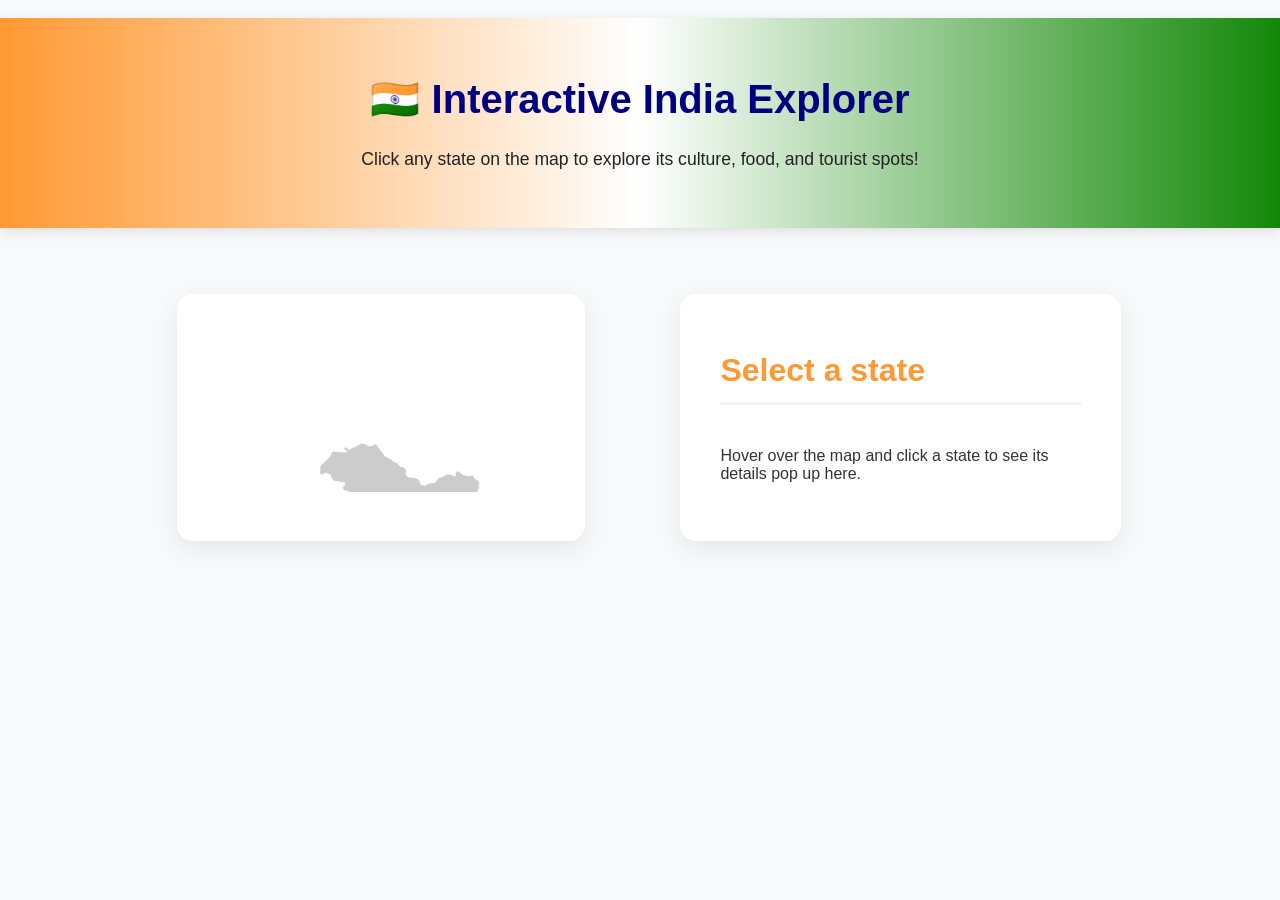
==== index.html @ a2bc9287 "Add files via upload" ====
<!DOCTYPE html>
<html lang="en">
<head>
    <meta charset="UTF-8">
    <meta name="viewport" content="width=device-width, initial-scale=1.0">
    <title>Interactive India Explorer</title>
    <link rel="stylesheet" href="style.css">
</head>
<body>
    <header>
        <h1>🇮🇳 Interactive India Explorer</h1>
        <p>Click any state on the map to explore its culture, food, and tourist spots!</p>
    </header>

    <main class="container">
        <section class="map-section">
       
<svg xmlns="http://www.w3.org/2000/svg" xmlns:amcharts="http://amcharts.com/ammap" xmlns:xlink="http://www.w3.org/1999/xlink" version="1.1">
	<defs>
		<style type="text/css">
			.land
			{
				fill: #CCCCCC;
				fill-opacity: 1;
				stroke:white;
				stroke-opacity: 1;
				stroke-width:0.5;
			}
		</style>

		<amcharts:ammap projection="mercator" leftLongitude="68.189980" topLatitude="37.053798" rightLongitude="97.419638" bottomLatitude="6.746236"></amcharts:ammap>

		<!-- All areas are listed in the line below. You can use this list in your script. -->
		<!--{id:"IN-AN"},{id:"IN-AP"},{id:"IN-AR"},{id:"IN-AS"},{id:"IN-BR"},{id:"IN-CH"},{id:"IN-CT"},{id:"IN-DD"},{id:"IN-DL"},{id:"IN-DN"},{id:"IN-GA"},{id:"IN-GJ"},{id:"IN-HP"},{id:"IN-HR"},{id:"IN-JH"},{id:"IN-JK"},{id:"IN-KA"},{id:"IN-KL"},{id:"IN-LD"},{id:"IN-MH"},{id:"IN-ML"},{id:"IN-MN"},{id:"IN-MP"},{id:"IN-MZ"},{id:"IN-NL"},{id:"IN-OR"},{id:"IN-PB"},{id:"IN-PY"},{id:"IN-RJ"},{id:"IN-SK"},{id:"IN-TG"},{id:"IN-TN"},{id:"IN-TR"},{id:"IN-UP"},{id:"IN-UT"},{id:"IN-WB"}-->

	</defs>
	<g>
		<path id="IN-AN" title="Andaman and Nicobar Islands" class="land" d="M537.246,781.75l-0.041,0.466l0.768,0.304l0.104,2.457l1.258,1.833l-0.71,-0.023l0.661,0.926l-0.574,0.186l-0.437,0.938l0.103,1.868l-0.409,0.423l-0.663,-0.487l-0.502,1.293l-0.461,-0.214l0.224,-1.081l-0.606,-0.312l-0.121,-1.241l-0.813,-0.728l0.069,-0.773l-1.076,-1.115l-0.646,0.178l-0.121,-1.947l0.365,-0.271l-0.4,-0.268l0.64,-1.356l0.994,0.058l0.564,-0.57l0.878,0.273l0.092,-0.675L537.246,781.75zM534.42,777.487l0.895,1.757l-2.249,2.46l-0.57,-1.38l0.238,-1.305l1.704,-0.466L534.42,777.487zM527.448,765.291l0.62,0.371l0.054,0.948l0.372,-0.123l0.733,0.794l-0.07,1.212l-0.819,-0.733l-1.384,0.385l-0.288,-0.629l0.323,-0.479l-0.855,0.169l0.198,-1.447L527.448,765.291zM530.95,765.222l0.743,0.764l-0.11,1.331l-1.472,-1.185l0.529,-0.846l0.383,0.604L530.95,765.222zM531.606,763.18l0.291,1.838l-0.652,-1.686L531.606,763.18zM530.515,760.952l0.394,0.704l-0.884,1.042l0.947,1.258l0.041,1.096l-0.412,-0.268l-0.465,0.316l-0.158,0.769l-0.325,-0.992l0.426,0.079l0.114,-0.581l0.146,0.449l0.247,-0.666l-0.938,0.562l0.092,-0.832l-0.627,-0.644l-0.116,-1.08L530.515,760.952zM524.419,760.231l0.087,0.94l-0.404,-0.509L524.419,760.231zM522.137,758.334l0.359,0.197l-0.356,1.473l1.639,1.278l-0.11,0.456l-1.593,-0.566l-0.756,-1.021l0.157,-1.465L522.137,758.334zM520.412,755.864l0.285,0.719l-0.466,-0.199L520.412,755.864zM532.388,753.756l0.554,2.209l-0.33,0.028l-0.08,0.959L532.388,753.756zM515.051,739.641l0.765,1.018l0.632,-0.273l-0.606,0.352l0.105,1.126l-0.86,0.459l-1.209,-0.157l-0.228,-1.88l0.96,-0.035l0.151,-0.86L515.051,739.641zM509.358,704.713l0.303,0.686l0.034,-0.418l0.553,0.459l0.043,1.315l0.571,0.302l0.19,2.299l-1.188,1.388l0.616,0.718l-1.181,1.421l-1.64,-0.774l-1.035,0.34l0.738,-1.745l-0.843,-1.117l-0.088,-2.416l0.448,0.447l1.244,-2.136l0.892,-0.621l0.231,0.456L509.358,704.713zM511.987,691.726l0.929,1.561l-0.763,0.624l0.924,0.421l-0.055,0.362l-1.862,0.513l-0.434,-0.436l0.123,-0.717l0.751,-0.104l-0.195,-1.461L511.987,691.726zM511.061,691.057l-0.284,0.153l0.186,-0.911L511.061,691.057zM503.143,689.981l1.085,0.175l-0.019,1.307l-1.158,-0.147L503.143,689.981zM509.859,689.748l0.622,0.307l-0.822,0.737L509.859,689.748zM519.93,684.649l1.075,0.165l-0.465,0.496l-0.716,-0.342L519.93,684.649zM518.856,680.604l0.271,-0.21l0.564,0.524l0.933,2.46l-0.237,0.444l-0.886,-1.444l-0.543,0.038l-1.023,-1.007l0.826,-1.147L518.856,680.604zM519.268,679.131l0.074,1.261l-0.647,-0.608l-0.046,-0.721L519.268,679.131zM520.075,677.98l0.371,2.374l-0.807,-0.647l0.006,-0.669l-1.081,-0.744l0.615,-0.126l0.421,0.574L520.075,677.98zM520.93,676.824l0.553,1.465l-0.427,1.251l-0.784,-1.058L520.93,676.824zM513.231,676.307l0.06,1.494l0.968,-0.156l-0.584,2.049l1.288,0.628l-0.452,0.561l-0.476,-0.433l-0.055,0.531l0.673,0.359l-1.042,0.797l0.111,2.36l0.468,-1.735l0.792,-0.083l0.084,0.74l-0.687,4.226l-0.257,-0.223l-0.058,0.482l-0.813,-0.361l0.133,0.786l-0.88,0.345l0.156,0.609l0.294,-0.327l0.144,0.38l0.739,-0.775l-0.176,-0.575l0.734,0.443l-0.947,3.994l-0.272,-0.632l-1.076,-0.317l0.008,-1.068l-0.615,0.203l-0.202,-1.209l0.583,0.089l0.174,-0.44l-0.264,-0.31l-0.496,0.348l-0.418,-1.771l-0.55,0.498l-0.324,-2.989l-0.489,0.204l-0.198,-0.477l1.023,-2.094l0.51,1.253l0.312,-0.204l0.053,0.828l0.144,-0.278l0.264,-4.923L513.231,676.307zM513.981,676.677l0.37,-0.013l-0.121,0.728l-0.526,-0.089L513.981,676.677zM517.436,675.876l0.246,0.695l-0.456,-0.228l-0.099,0.444l-0.164,-0.604L517.436,675.876zM521.121,675.746l0.187,0.526l0.404,-0.489l-0.109,1.198l-0.783,-0.537L521.121,675.746zM518.267,675.345l-0.404,1.062l-0.432,-1.22l0.529,0.163l0.161,-0.639L518.267,675.345zM514.817,674.717l1.278,0.368l0.601,-0.269l0.48,0.845l-0.638,0.429l0.453,1.079l-0.71,-0.055l0.088,0.851l-0.591,-0.164l-0.426,0.736l0.215,0.507l-1.001,0.929l-0.534,-0.669l0.644,-3.023l-0.578,-0.185l0.169,-0.602l0.297,0.213l0.359,-0.453L514.817,674.717zM537.071,674.493l0.744,0.697l0.114,1.095l-1.131,-0.175l-0.248,-0.86L537.071,674.493zM518.56,672.494l-0.482,1.176l-0.272,-0.109l0.235,-1.076L518.56,672.494zM513.443,663.663l0.142,2.349l-0.486,-1.677L513.443,663.663zM517.377,661.811l0.482,0.076l-0.353,0.583l0.48,0.025l0.547,1.637l-0.418,0.709l0.97,1.366l-0.47,1.433l0.217,3.108l-0.76,0.34l-0.021,0.317l0.562,-0.04l-0.893,0.511l-0.017,0.806l-1.764,-0.466l1.351,2.293l-1.306,0.373l-1.274,-0.365l-0.351,0.512l-0.719,-0.099l-0.439,-0.601l0.168,-5.718l-0.481,-0.238l0.412,0.014l1.029,-1.35l-0.528,-0.477l0.377,-0.626l-0.465,-2.23l0.291,0.358l1.548,-1.926l0.653,0.518l0,0l0.628,-0.148l0,0L517.377,661.811zM513.123,660.187l0.507,0.29l0.034,1.92l-0.425,1.007l-0.541,0.113l0.285,0.408l-0.437,0.729l-0.419,-1.677l0.448,-2.146L513.123,660.187zM519.634,660.08l-0.569,0.639l0.07,0.693l-0.646,-0.129l0.163,-1.032l0.261,0.421L519.634,660.08zM520.109,647.76l0.326,1.028l-0.216,1.926l0.222,0.671l0.337,-0.368l0.198,0.321l-0.326,0.511l0.739,0.989l-0.519,0.702l-0.691,-0.902l-0.617,-0.173l-0.355,0.523l-0.337,-0.67l-0.412,0.349l1.233,0.511l0.063,0.927l0.704,-0.113l-0.007,0.487l0.437,-0.285l-0.721,2.001l0.056,2.091l-0.648,1.119l-0.797,-0.138l0.185,0.473l-0.837,-1.026l-0.385,0.146l-0.306,0.69l0.771,1.078l-0.548,0.528l-0.113,-0.821l-0.517,0.049l-0.583,1.18l0.388,0.943l0,0l-0.628,0.148l0,0l-1.021,-0.813l-0.001,-1.52l0.505,-0.024l0.143,-0.554l-0.769,-0.12l0.174,-1.519l0.535,-0.148l-0.256,-0.652l0.785,-0.262l-0.791,-0.297l0.378,-1.785l0.559,-0.439l-0.669,-0.428l0.413,-0.528l-0.431,-0.167l0.372,-1.39l0.576,-0.23l-0.5,-0.356h0.518l0.343,-0.588l-0.262,-0.892l1.21,-0.648l-0.25,-0.742l0.989,-0.173l0.506,0.356l-0.023,-0.969l0.467,0.666L520.109,647.76zM519.824,645.561l0.251,1.053l-1.069,-0.601L519.824,645.561zM532.92,619.234l-0.617,1.441l0.021,-0.82L532.92,619.234z"/>
		<path id="IN-AP" title="Andhra Pradesh" class="land" d="M295.496,580.058l-0.002,0.007l0,0L295.496,580.058zM296.148,580.019l-0.389,2.472l-0.753,-1.071l-0.016,-0.797L296.148,580.019zM295.496,580.058l-0.122,-0.623l-0.272,0.44l-1.262,0.097l-0.058,-0.726l-0.901,0.577l1.737,0.761l0,0l-0.023,1.031l0.454,0.139l0.663,1.489l-7.647,3.743l-4.692,1.843l-3.756,-1.061l-3.105,0.367l-2.669,1.325l-2.599,5.691l0.099,0.962l-2.908,3.077l-0.273,0.462l0.384,0.864l-0.948,0.829l-3.03,0.408l-0.866,-1.46l0.261,-0.773l0.373,0.006l-0.117,-0.576l-2.482,-0.866l-3.128,0.602l-2.228,1.063l-1.913,1.26l-1.459,1.628l-1.448,4.463l-2.123,3.362l-1.075,5.006l1.396,7.45l1.762,3.089l-1.448,10.008l2.407,6.473l-0.174,3.849l1.651,4.409l-3.018,-5.475l-0.564,-0.255l-0.116,1.896l-0.617,-0.618l0.355,-0.612l-0.401,-0.077l-1.169,1.837l2.315,2.109l1.569,0.036l1.581,1.4l0,0l0.001,1.134l-0.756,-0.422l-0.956,-1.876l-1.638,-0.043l-1.73,-1.257l-1.577,0.171l-0.083,0.418l0.891,0.177l0.069,0.371l-0.631,-0.07l-0.22,0.605l-0.702,0.175l0.029,0.714l-0.644,0.29l0.441,0.646l-0.587,0.815l-1.556,0.695l-1.065,-0.019l-0.429,0.476l-0.538,-0.443l-0.687,0.653l1.332,1.042l-0.848,0.61l-0.451,-0.575l-0.714,0.309l0.153,-0.566l-0.476,0.095l-0.1,-1.121l-1.848,0.781l-0.66,-0.465l-0.271,-0.939l-2.238,-0.268l-1.136,0.439l1.056,0.464l-0.297,1.479l0.529,-0.378l0.197,0.279l-0.5,0.176l0.045,0.45l-1.591,0.521l0.142,0.711l-0.976,0.701l-0.849,-0.946l-1.027,0.121l-0.001,0.676l-0.615,0.412l-0.758,1.651l-1.751,-0.146l-1.873,-1.331l-1.365,0.187l-0.438,0.697l0.653,0.352l-0.895,-0.023l-0.123,-1.419l-2.722,0.871l-0.912,-0.229l-0.182,1.105l-0.893,-0.289l-0.784,0.833l0.691,1.277l-0.439,-0.004l-0.916,3.166l-0.762,0.573l0.044,1.244l-0.487,0.126l-0.176,-0.509l0,0l0,0l0,0l-0.114,0.037l-0.358,-0.036l-0.102,0.856l-0.647,0.022l0.041,0.956l-1.911,0.119l-1.63,-0.876l-0.545,-0.83l-1.561,0.225l0.782,-0.722l-0.137,-0.798l0,0l0.428,-2.022l1.298,0.005l0.886,-1.727l0.689,0.702l1.203,-0.117l-0.275,-1.45l0.738,0.114l-0.133,-1.457l1.11,-0.453l-0.056,-0.617l0.545,-0.335l-0.402,-0.476l1.263,-0.788l-0.589,-0.656l0.581,-0.363l0.184,-1.235l-0.457,-0.799l-0.729,0.937l-1.027,-1.118l-0.749,0.204l-0.241,-0.443l-0.695,0.329l-0.508,-0.35l0.636,-0.263l-0.884,-0.486l0.746,-4.77l-3.414,-0.194l-0.93,0.659l0.224,-1.279l-0.7,-0.155l-0.1,-0.541l-1.57,0.286l-0.469,-0.678l0.12,-0.454l0.865,0.081l0.084,-0.553l-0.512,-0.498l0.697,-0.931l-0.098,-1.369l-1.516,-0.982l-0.07,0.726l-1.102,-0.188l-0.406,0.889l-0.444,0.005l-0.044,-1.292l0.745,-0.281l-0.243,-1.226l-1.148,1.143l-0.515,-0.728l-1.438,-0.079l-0.25,0.563l0.447,1.029l-1.082,0.529l0.051,0.493l-1.374,0.479l-0.086,1.236l-0.276,-0.614l-0.666,0.196l0.136,-0.541l-0.442,0.036l-0.809,0.437l0.55,0.433l-0.324,0.168l-0.537,-0.347l-0.828,0.581l-0.762,-0.587l-0.154,1.246l-0.522,-0.452l-0.092,0.58l-0.695,0.084l0.161,-2.597l-1.021,-0.047l0.332,-0.769l-1.362,-0.226l-0.826,0.427l-0.274,-0.675l-1.182,0.381l-0.348,-1.188l-0.467,0.718l-0.138,-0.423l-0.547,0.457l-0.037,-1.234l-0.441,0.377l0.137,0.918l-0.809,0.163l0.803,0.614l0.091,1.414l-1.493,-0.133l-0.737,0.472l-0.706,-0.698l-0.313,0.829l-0.395,-0.21l-0.506,-1.538l1.023,-1.692l0.502,-0.087l-0.114,-0.604l-2.193,-2.082l0.919,-0.912l-1.005,-1.329l-0.907,-0.082l0.162,-0.6l0.954,-0.148l0.098,-0.502l1.637,0.355l-0.241,1.601l0.322,0.962l2.039,0.238l0.549,1.084l3.478,-0.712l0.843,0.91l-0.114,1.839l0.881,-0.024l0.03,0.382l0.744,-0.629l-0.413,-0.576l0.48,-0.7l-1.151,-0.008l0.162,-0.819l-1.197,-0.334l1.45,-1.727l-0.12,-0.324l-0.946,0.483l0.067,-0.607l0.606,-0.112l0.272,-0.766l2.317,0.307l-0.087,-2.592l-0.87,-0.009l-0.259,-0.807l-1.187,-0.325l-0.223,0.638l0.852,1.787l-0.668,0.432l-0.594,-0.82l0.081,-0.843l-1.667,-0.146l0.033,-1.182l-1.03,0.431l-1.67,-0.573l-0.842,1.079l-0.143,1.594l-0.623,0.084l-0.538,-0.648l-2.34,-0.012l-0.271,-0.688l0.528,-0.469l-1.486,-1.125l0.084,-0.941l0.627,-0.5l0.596,0.301l0.046,-0.979l0.62,-0.713l-2.16,0.211l-0.893,-1.174l-0.583,-0.1l-0.828,-1.597l0.793,-2.852l-0.371,-0.961l1.432,-0.532l0.329,-3.444l-0.765,0.28l-1.342,-0.406l0.435,-1.007l-0.216,-1.179l0.475,-0.418l1.67,1.338l2.2,0.395l0.395,-0.414l0.967,0.008l-0.123,0.512l0.792,0.117l1.574,-2.597l-0.459,-0.478l0.536,-0.135l0.01,-0.967l-0.78,-0.591l0.906,-0.816l-0.34,-0.573l-0.68,-0.09l-0.12,-0.808l-1.007,0.117l-0.715,-2.445l-1.193,-1.203l0.032,-0.333l1.145,0.137l0.056,-2.89l1.092,-0.411l0.728,0.6l0.184,-0.733l-1.711,-1.63l0.433,-1.917l-0.871,-0.187l0.915,-1.461l1.622,-0.894l2.208,-0.371l5.454,0.799l0,0l2.029,0.197l1.101,0.762l1.197,-0.218l1.739,0.46l1.853,-0.662l2.39,0.794l0.72,-0.927l0.573,1.244l0.961,0.376l0.34,-0.471l0.813,-0.001l0.321,-1.113l1.213,-0.619l0.391,-2.212l1.247,0.047l1.873,-1.122l3.212,0.532l1.212,-0.921l2.023,1.564l1.285,0.065l1.287,-1.381l0.028,-1.502l0.525,0.079l0.204,0.93l0.792,0.107l-0.105,-1.661l0.42,-0.442l2.207,-0.94l3.049,0.62l0.881,-0.487l0.138,-5.824l0.854,-1.156l3.359,-0.456l1.478,-1.042l3.158,-0.685l2.655,-1.467l0.74,0.849l1.08,-0.168l0.842,1.312l1.174,-0.092l1.879,-2.239l0.456,-1.487l-0.766,-0.845l-0.867,-0.234l0.375,-0.957l0.76,-1.263l1.842,-0.436l1.01,-1.297l0.4,0.692l1.275,0.055l0.82,1.19l0.374,1.847l0.825,0.349l0.3,0.953l0.56,-0.84l1.107,0.748l0.08,0.55l2.228,0.59l0.864,-0.541l-1.037,-0.805l0.218,-0.962l0.456,-0.106l-0.054,-1.144l-1.944,-0.472l-0.073,0.669l-2.712,-1.157l0.638,-0.944l-0.455,-0.925l0.588,-0.457l0.533,1.147l0.538,0.17l0.753,-0.724l0.291,-1.254l1.341,-0.656l2.02,1.095l-0.357,0.71l1.803,-0.206l2.234,0.847l0.552,-0.548l0.24,-2.078l0.9,0.008l-0.167,-1.204l1.798,0.47l1.157,-0.743l2.434,-0.408l0.393,-1.954l1.792,0.049l1.204,-1.539l0.986,0.729l0.917,-0.097l1.628,-1.901l0.167,-1.976l0.466,-0.662l-0.435,-0.439l1.428,-2.14l0.114,-0.835l4.307,-2.313l0.218,-0.45l-0.722,-0.893l0,0l0.895,-0.935l3.155,-1.225l1.526,-1.439l2.84,0.313l0.357,0.723l1.346,0.675l0.535,-0.146l-0.006,-1.354l0.648,-0.3l0.16,0.529l0.508,-0.058l0.075,-2.232l0.507,0.379l0.159,-0.319l-1.236,-1.226l0.559,-0.44l0.085,-1.105l0.732,-0.173l0.443,-0.709l-1.227,-0.234l1.047,-1.139l-0.485,-0.895l2.36,-2.785l0.526,0.771l0.502,-0.048l0.147,1.527l0.494,-0.073l-0.389,1.055l1.368,0.457l0.226,0.487l-0.729,0.869l0.09,0.805l0.966,0.906l0.668,-1.268l2.266,-0.976l0.549,-1.399l-0.357,-0.543l0.48,-0.432l0.958,0.649l0.831,-0.065l0.151,1.006l0.854,0.34l1.769,-0.726l0.759,0.201l0.102,-1.179l-0.436,0.222l-0.462,-0.559l1.548,-2.052l-1.19,-0.219l-0.117,-0.439l0.567,-0.407l-0.962,-0.043l0.074,-1.111l0.825,-0.332l1.716,-2.599l1.439,0.664l0.07,0.579l0.3,-1.097l0.978,0.193l0.281,-0.717l1.606,-0.23l0.055,-0.701l0.783,0.028l0.314,-0.63l-1.354,-1.485l0.703,0.079l-0.722,-0.743l-0.351,0.883l-0.496,-1.601l0.859,-0.444l1.309,0.302l0.977,1.112l-0.146,-1.188l0.546,-0.015l0.07,-0.46l-0.389,-1.067l0.29,-0.178l0.427,0.543l0.246,-0.257l0.173,0.88l-0.421,-0.044l0.039,0.346l0.752,0.125l0.315,-1.507l0.677,0.529l0.537,-0.845l-0.212,-0.708l0.607,-0.733l1.544,3.02l0.548,0.102l-0.365,0.587l0.838,1.475l0.717,0.229l-0.848,-1.555l0.994,-0.659l1.74,4.178l1.457,0.48l1.827,-0.123l1.146,1.264l0.862,-0.078l0.594,-0.604l3.787,-0.357l0.079,-1.643l0.552,0.345l0.191,-0.355l-0.421,-0.352l0.758,0.121l-0.468,-0.408l0.681,0.223l0.661,-0.606l-0.289,-0.536l0.524,-0.635l-0.534,-1.033l1.184,0.719l0.372,-0.874l1.605,-0.971l0.451,1.146l0.524,-0.921l0.875,0.056l-0.007,-0.633l-0.72,0.1l-0.586,-1.043l1.452,0.044l0.08,-0.768l0.776,0.123l-0.173,0.696l0.527,0.521l0,0l0.878,0.54l-3.728,4.292l-0.604,1.839l-1.844,1.745l-2.297,3.435l-4.825,4.502l-0.023,0.926l-8.484,4.283l-3.07,2.092l-0.901,1.507l-2.5,2.309v0.729l-1.373,1.862l-2.744,2.931l-12.682,6.427l-5.007,3.866l-1.482,1.868l-0.541,2l-0.477,0.229l0.151,0.954l1.163,1.009l0.89,-0.247l-0.238,2.469L295.496,580.058z"/>
		<path id="IN-AR" title="Arunachal Pradesh" class="land" d="M585.597,292.679L586.183,293.602L586.126,294.443L587.393,296.213L588.427,296.197L589.896,295.007L590.517,295.703L589.544,297.742L587.741,298.001L586.18,299.564L584.69,299.969L585.441,300.552L586.163,302.101L585.334,303.306L585.779,304.057L587.492,303.179L589.552,301.05L591.417,300.923L593.288,299.93L592.288,301.96L592.5,302.643L593.154,302.509L593.544,304.576L595.188,307.085L594.56,308.438L592.19,309.231L592.637,310.418L591.255,311.629L590.687,311.459L590.806,312.177L589.717,312.259L589.111,312.889L590.102,314.002L587.815,315.747L588.989,316.392L590.059,316.199L590.655,317.377L591.146,317.224L591.888,315.608L592.975,315.63L594.427,314.57L596.206,314.506L598.016,315.549L598.504,316.678L600.134,316.813L601.105,316.397L601.676,317.365L603.154,318.046L605.165,316.781L606.868,318.452L609.132,318.991L611.612,320.782L610.838,320.877L610.151,321.668L610.323,322.694L609.67,323.696L611.046,323.858L611.12,324.593L611.918,324.947L611.142,325.842L611.371,327.958L609.95,328.12L609.689,327.167L608.597,327.648L605.373,330.383L605.246,331.406L603.825,331.425L602.772,333.242L602.02,333.346L601.084,334.442L601.923,336.574L601.382,338.156L606.822,345.792L606.292,346.587L605.5,346.156L604.725,346.439L602.906,345.092L600.624,344.464L600.367,343.863L600.925,343.45L600.822,342.722L600.333,342.615L599.09,340.695L597.21,340.079L596.928,340.435L595.116,340.345L593.228,342.112L592.148,341.679L587.199,342.326L583.057,344.406L580.959,347.752L579.723,348.512L578.273,348.513L576.658,351.619L575.456,351.089L574.162,353.166L572.513,352.933L570.338,355.992L567.694,357.018L566.335,356.312L566.335,356.312L565.886,355.169L566.487,353.956L565.864,353.699L565.728,352.478L565.223,352.148L566.256,351.541L565.453,347.987L565.453,347.987L566.557,348.284L568.658,346.542L570.943,345.819L570.984,343.999L572.166,342.706L573.713,343.622L578.239,342.165L579.373,342.107L580.074,342.837L580.335,342.162L582.679,340.38L581.829,338.794L581.625,339.061L581.245,338.57L580.553,338.614L580.055,339.485L579.963,338.593L579.518,339.225L579.141,338.916L579.983,337.135L579.81,336.03L578.942,335.716L578.614,334.861L577.838,334.381L578.138,333.78L577.656,333.231L578.033,332.861L577.232,331.849L577.852,331.592L577.699,331.211L578.592,330.01L580.772,328.173L581.822,326.258L578.649,326.049L574.062,326.511L572.161,328.302L569.406,329.239L567.986,328.553L562.015,330.822L558.447,331.652L557.998,332.498L557.076,332.626L556.251,333.368L554.858,333.353L554.714,333.766L550.051,335.925L549.449,334.859L548.12,335.478L546.665,334.831L546.205,335.088L545.707,333.97L544.847,334.677L545.796,335.932L545.85,336.75L543.718,337.795L541.702,340.481L539.517,342.094L536.204,345.784L536.773,346.201L536.973,347.238L535.663,347.535L533.64,349.667L529.737,350.427L526.777,349.85L519.898,350.934L517.772,349.827L517.749,349.35L516.823,348.812L512.354,348.091L511.938,348.558L512.071,349.284L510.811,349.882L508.181,349.849L506.928,350.714L505.951,350.497L504.346,351.27L500.818,351.471L500.818,351.471L500.723,348.811L499.267,347.476L499.049,345.195L500.019,343.76L499.389,342.752L500.688,342.694L501.085,342.262L499.791,341.333L499.7,339.624L498.952,337.756L497.291,338.205L495.692,337.701L492.699,337.976L492.072,337.216L491.179,337.639L489.491,335.518L489.687,334.736L489.302,334.146L490.684,332.44L491.016,331.047L490.776,330.208L490.162,329.737L489.464,329.867L489.013,328.92L491.483,328.856L492.48,329.915L494.88,329.984L495.641,331.712L496.859,332.226L498.222,330.934L499.72,331.19L502.964,328.839L504.087,328.864L505.175,330.74L506.511,330.345L507.077,329.708L508.083,330.151L509.055,329.251L510.298,329.733L511.226,328.402L512.569,327.87L514.04,325.765L512.438,324.034L512.941,322.547L515.299,320.741L515.86,321.455L517.301,320.685L518.751,319.333L519.501,320.066L520.2,319.302L519.988,318.354L524.077,317.632L524.34,316.047L523.317,315.117L525.27,313.581L525.884,312.125L525.771,311.335L526.353,311.127L526.546,310.371L528.822,309.52L529.42,310.052L529.774,309.332L530.669,309.928L532.474,309.955L534.808,309.206L535.721,309.699L537.162,308.775L538.881,309.621L540.457,307.157L540.119,306.616L540.321,305.593L543.675,302.895L544.922,299.815L546.45,298.288L547.898,298.182L548.22,297.285L549.453,296.411L552.105,296.361L553.577,293.503L555.312,294.561L556.7,296.07L557.132,297.895L558.677,297.426L561.838,298.706L561.309,297.695L563.42,298.392L563.909,299.048L566.609,299.201L566.939,300.445L569.946,301.006L570.871,300.938L571.471,300.124L571.75,298.475L572.807,298.753L572.616,296.717L573.623,296.622L573.894,295.575L574.717,295.862L577.639,293.317L578.033,293.796L579.799,292.479L581.396,292.689L583.98,290.76z"/>
		<path id="IN-AS" title="Assam" class="land" d="M453.975,382.794l0.206,1.282l-0.521,0.291l0,0L453.975,382.794zM500.818,351.471l3.527,-0.202l1.605,-0.773l0.977,0.217l1.253,-0.865l2.63,0.034l1.261,-0.598l-0.133,-0.726l0.415,-0.467l4.47,0.721l0.926,0.538l0.023,0.477l2.126,1.107l6.879,-1.084l2.96,0.577l3.902,-0.76l2.023,-2.132l1.31,-0.297l-0.199,-1.037l-0.569,-0.417l3.313,-3.69l2.186,-1.612l2.016,-2.686l2.132,-1.046l-0.054,-0.818l-0.949,-1.255l0.86,-0.707l0.498,1.118l0.46,-0.257l1.455,0.647l1.329,-0.619l0.602,1.066l4.663,-2.159l0.145,-0.414l1.393,0.016l0.825,-0.742l0.922,-0.128l0.449,-0.845l3.567,-0.831l5.972,-2.269l1.42,0.686l2.755,-0.937l1.9,-1.791l4.588,-0.462l3.173,0.209l-1.05,1.915l-2.181,1.837l-0.893,1.202l0.152,0.38l-0.619,0.257l0.801,1.012l-0.377,0.37l0.481,0.549l-0.3,0.602l0.776,0.479l0.328,0.855l0.867,0.314l0.174,1.105l-0.843,1.78l0.377,0.309l0.445,-0.632l0.092,0.892l0.498,-0.871l0.692,-0.044l0.38,0.491l0.204,-0.267l0.85,1.586l-2.344,1.782l-0.261,0.676l-0.701,-0.73l-1.134,0.058l-4.526,1.458l-1.547,-0.916l-1.182,1.293l-0.041,1.82l-2.285,0.723l-2.102,1.742l-1.104,-0.297l0,0l-1.789,1.777l-1.856,0.97l-0.747,0.167l-1.204,-0.791l-0.878,0.459l-1.759,2.95l-2.42,1.713l-1.22,0.326l-0.506,-0.481l-0.617,1.125l-0.62,-0.463l-1.614,0.958l-0.114,0.801l-1.143,0.492l-0.177,1.91l-1.012,0.551l-0.725,1.063l-0.474,-0.415l-0.086,-1.94l-0.273,0.123l-1.888,2.288l-0.23,2.703l-1.413,0.414l-2.16,3.555l-0.287,2.333l-0.759,1.513l0.514,2.03l-1.33,0.741l-0.694,0.966l-0.846,-0.387l-0.974,1.117l-0.334,-0.739l0.388,-1.467l-0.53,-1.304l-0.443,0.687l-1.344,0.624l0.373,1.407l-2.768,2.031l-1.536,2.409l-1.515,0.579l-2.005,1.954l1.343,1.907l1.381,0.679l0.342,1.263l-0.551,0.822l0.463,0.804l0,0l-1.785,1.459l-1.108,3.452l-0.652,1.1l-0.763,-0.039l-0.405,0.709l0.284,1.549l-0.47,0.287l0.278,0.459l-0.506,0.953l-0.668,0.478l0.004,1.037l-0.93,0.493l-0.634,-0.689l-0.27,0.231l-0.054,1.556l-0.656,0.723l0.604,0.802l-0.613,1.813l0.661,0.29l-0.961,0.2l0.242,0.314l-0.772,1.467l0.071,1.963l-0.81,0.181l0,0l-1.356,0.177l-0.506,-0.397l-0.133,0.422l-0.886,-0.115l-0.71,0.497l-1.334,-3.272l-1.561,3.797l-1.391,0.506l-0.266,1.812l-1.275,0.17l-0.4,1.563l-0.956,0.347l-0.104,0.476l-0.927,-0.252l-0.298,-2.299l-2.632,0.031l0,0l-1.754,0.056l1.249,-2.971l-0.867,-1.853l-0.002,-1l0,0l0.417,-3.502l0.991,-1.82l-1.209,-3.73l1.212,-0.479l1.948,1.608l0.855,-0.05l0.353,-0.577l0.893,0.074l0.271,-0.696l-0.323,-1.147l-0.432,0.273l-0.348,-0.252l0.453,-0.084l-0.275,-0.438l-0.672,0.082l-0.054,-1.361l0,0l0.782,-0.122l0.44,-1.63l1.228,0.194l-0.383,-0.929l2.03,0.513l0.947,-1.365l2.879,-0.973l-0.832,-0.69l0.576,-0.825l-0.163,-1.09l-0.499,-0.063l-0.492,-1.06l-0.396,0.145l-0.929,-0.971l-0.286,0.156l-0.122,-0.576l-0.945,0.433l-0.229,-1.271l-0.643,0.097l1.617,-1.614l0.184,-1.264l-1.065,0.803l-0.629,-0.07l-0.312,-1.19l-1.171,-0.252l-0.759,-1.375l-0.697,-0.197l0.021,-0.935l-1.007,-0.511l-1.078,0.655l-2.189,0.208l-1.429,1.024l-0.159,-3.256l0.56,-1.329l0.955,-0.853l-1.294,-0.11l-0.153,-0.764l2.951,-3.112l-1.176,0.384l-1.316,-0.393l-0.945,0.779l-1.681,0.303l-1.293,-0.19l-1.443,0.962l-1.088,-1.22l0.118,-1.056l-1.183,-0.487l-1.843,1.38l-0.231,2.436l-1.065,1.127l-1.218,-0.799l0.562,-0.577l-0.122,-1.333l-1.179,-0.248l-1.553,2.603l0.622,-0.068l-1.185,1.214l0.691,0.087l0.459,-0.514l-0.09,0.388l-1.696,0.737l-0.534,-0.317l-1.786,0.368l-1.213,2.125l-1.083,0.543l-0.668,-0.142l-0.253,-1.081l0.347,-1.913l-2.788,0.894l-0.28,-0.197l0.6,-0.549l-0.616,0.088l-1.012,0.614l0.596,-1.522l-1.293,0.02l-0.518,-1.398l-0.562,0.102l0.067,0.691l-0.756,-0.89l-0.968,0.314l-0.563,-0.323l-0.666,1.016l-0.785,-0.16l0.144,-0.975l-1.284,0.151l-1.282,1.202l-0.383,-0.31l0.471,-0.583l-0.975,-0.518l-1.463,1.471l0.458,-1.431l-1.196,-1.325l-1.019,0.607l-0.673,-0.582l-0.66,0.089l-0.851,0.833l-2.969,0.693l-1.337,-0.389l-2.385,1.912l0.36,0.304l-0.285,0.433l-1.334,0.517l0.223,1.157l-0.455,0.691l-0.855,0.221l2.61,3.068l-3.081,1.338l0,0l0.316,-1.976l-1.059,-2.024l0.187,-1.174l-0.608,-1.126l1.588,-2.853l-0.814,-0.144l-0.209,-0.405l0.71,-0.282l-0.75,-0.795l0.004,0.682l-0.352,-0.09l-0.396,-1.262l-0.547,0.057l0.534,-0.48l-0.124,-0.661l-0.805,-0.531l0.242,-0.427l-0.414,-0.653l-0.673,-0.242l0,0l0.322,-0.208l-0.823,-0.327l0.778,-0.539l-0.728,-0.115l0.659,-0.487l-0.501,-0.735l0.427,0.267l0.257,-0.294l-0.411,-0.804l0.854,0.38l-0.17,-0.747l0.635,-0.219l0.024,-0.52l1.576,-0.725l-0.219,-0.425l-0.409,0.146l0.907,-1.474l-0.376,-0.649l0.195,-2.097l0.325,-0.148l-0.429,-0.912l0.404,-0.608l-0.406,-1.265l0,0l0.113,-0.774l1.997,0.322l3.941,-0.74l0.893,-0.366l-0.098,-0.913l0.645,-1.026l1.814,0.128l1.121,-1.118l1.144,-0.135l3.145,2.354l3.189,0.78l7.153,-0.277l0.893,-0.94l3.469,0.345l1.549,0.591l1.508,-1.304l1.768,1.068l2.742,-0.736l1.329,0.378l2.4,-1.096l1.169,-1.447l0.826,-0.049l1.849,1.351l1.255,0.25l0.909,-0.314L500.818,351.471z"/>
		<path id="IN-BR" title="Bihar" class="land" d="M417.033,359.733l0.017,0.079l0,0L417.033,359.733zM333.599,336.962l0.695,-0.073l-0.041,0.726l1.192,0.382l0.057,0.635l0.955,-0.224l0.83,1.589l6.826,1.078l1.487,2.891l-0.348,2.792l-0.661,1.127l2.388,1.043l0.332,-0.348l0.438,0.514l0.757,-0.555l1.293,1.162l1.482,0.218l0.336,0.473l-0.225,0.561l1.939,0.684l-0.796,0.73l3.627,-0.261l-0.389,1.276l0.694,1.241l2.597,0.403l1.534,-1.16l0.964,0.215l3.789,-2.1l2.095,1.78l-0.044,3.294l1.783,1.206l0.701,-0.163l-0.025,0.957l2.057,-1.043l0.256,-0.881l1.427,-0.358l2.304,0.879l-0.049,0.523l1.174,-0.191l0.525,0.613l0.731,-0.668l1.564,-0.058l4.5,1.89l0.598,0.959l3.364,1.741l0.716,-0.847l1.425,0.459l1.27,-0.535l-0.049,-0.56l0.799,-0.082l0.06,-0.633l1.729,-0.356l0.619,-1.284l0.564,0.035l0.411,3.152l1.489,1.074l1.961,-0.164l0.202,0.866l0.975,0.058l0.597,0.548l0.584,-1.4l2.046,-0.751l2.918,1.382l0.961,-0.293l0.542,-0.974l1.171,0.642l0.685,-0.107l0.488,-1.321l1.234,0.761l0.826,-1.168l0.81,1.592l1.357,0.598l0.13,0.639l0.674,0.002l0.097,-0.63l1.261,-1.063l0.183,-2.283l0,0l0.822,0.573l0.479,-0.614l1.318,-0.34l0.045,0.457l-1.138,0.972l0.309,0.432l0.68,-0.099l0.058,0.677l0.814,0.59l-0.784,0.646l0.15,0.432l0.627,-0.135l0.509,0.633l-1.625,1.678l-1.461,0.67l-1.563,1.789l-0.678,-0.046l-0.51,0.854l-1.026,-0.258l0.085,1.638l-0.633,-0.072l-0.142,0.359l-0.381,-0.511l-1.482,1.078l-0.255,2.525l-0.548,0.54l0.399,0.941l1.843,0.456l-0.576,0.536l0.568,0.319l-0.252,1.042l0.71,-0.036l0.599,1.079l1.834,0.788l-0.272,1.242l0.392,0.092l-0.696,1.06l0.308,1.159l0.776,0.757l-0.051,0.54l-0.896,-0.13l-0.42,-0.559l-0.068,0.377l-0.368,-0.198l-0.013,-0.512l-1.256,-0.263l-0.566,0.736l-0.414,-0.27l-0.33,1.167l-0.62,0.019l-0.526,0.701l-0.572,-0.241l-0.466,0.913l0.139,0.624l0.484,0.132l-0.102,0.917l1.518,1.259l-0.705,1l0.29,0.807l-1.027,-0.489l0,0l-0.09,-0.591l-1.581,-0.235l-0.495,-1.237l-1.616,-0.029l-0.562,-0.852l-0.684,0.402l-0.161,1.136l-1.219,-0.312l0.297,0.753l-0.482,0.497l-0.011,1.063l-1.682,-0.756l-0.459,0.517l-0.972,-0.415l-0.678,3.078l-0.849,-0.381l-0.82,0.374l-1.352,1.5l0.237,3.184l-0.149,0.624l-0.765,0.066l-0.752,0.764l0.379,0.477l-0.967,4.462l-2.52,-0.826l-0.67,1.289l0.273,1.096l-0.728,-0.655l-0.456,0.386l-0.368,-0.407l-0.769,0.084l0.115,-0.685l-0.601,-0.579l-0.55,0.041l-0.403,0.966l-1.323,0.348l-1.37,-1.018l-1.177,1.604l-0.858,0.396l-0.358,2.121l-0.477,0.071l-0.285,1.217l-0.767,-0.241l-1.357,-1.475l-1.499,-0.419l0.697,-1.063l-0.176,-1.139l0.394,-0.591l-1.229,0.188l-0.979,-0.822l-0.469,0.609l-1.291,-0.421l-0.186,-2.328l-0.793,-0.942l-0.994,0.114l0.241,-0.877l-2.099,1.088l-1.519,-1.563l-2.104,0.031l-0.848,-0.544l-0.84,2.504l-0.986,0.604l0.317,2.408l-1.845,-0.483l-0.173,0.866l-0.659,-0.001l-0.388,0.932l-0.666,-0.6l-4.27,0.55l-0.012,0.674l-2.748,0.786l0.392,0.764l-1.674,1.149l-0.502,-0.173l0.224,-1.215l-0.479,0.566l-1.316,0.066l-0.458,0.829l-1.476,0.088l-0.374,-2.074l-0.958,0.235l-0.037,-1.349l-0.781,-0.411l-2.437,1.673l-0.433,1.432l-1.796,-0.426l-0.141,0.649l-0.925,0.176l0.083,0.841l-0.669,1.197l-0.817,-1.179l-0.776,0.166l0.106,-0.635l-0.844,-0.698l-0.97,-0.14l-0.436,-0.632l0.321,-0.177l-0.779,-0.449l0.021,-0.685l0.674,-0.503l-0.699,-1.447l-0.497,0.04l0.228,0.282l-0.48,0.484l-0.464,-0.513l-0.366,0.412l-0.611,-0.462l-0.323,0.188l0.134,0.84l-0.695,-0.684l-0.126,0.812l-0.633,0.536l-1.319,-2.995l-1.142,-0.59l-1.334,2.063l-1.266,0.344l-3.168,0.639l-4.574,-0.505l0,0l0.904,-2.27l-0.918,-0.584l0.339,-0.676l-0.69,-0.563l-0.019,-0.734l-0.56,0.104l-1.389,-1.167l0.075,-1.121l-0.762,-0.861l-0.212,-3.211l-0.538,-0.157l0.82,-2.457l-0.461,-1.315l0.299,-0.404l0.809,-0.186l0.44,-0.973l1.068,-0.062l1.657,-1.512l0.517,0.219l1.219,-0.492l0.583,-0.886l0.812,-0.077l-0.288,-0.164l0.405,-0.408l0.197,0.229l0.596,-0.563l0.616,0.523l0.784,-0.532l-0.104,-0.476l0.921,-0.122l-0.589,-0.669l0.856,-0.18l1.38,-1.956l3.338,-1.825l-0.144,-1.341l0.519,-0.573l1.126,-0.245l0.965,0.637l0.18,0.78l1.731,0.188l-0.042,-0.361l0.732,0.12l0.267,-1.678l1.019,-0.095l0.458,1.137l0.982,-0.347l0.829,0.846l0.758,-0.15l0.236,-0.974l-0.094,0.778l0.438,0.203l0.069,-1.21l1.569,0.187l-0.629,-0.747l0.412,-0.773l-1.334,-1.004l-0.618,0.074l0.035,-1.004l-2.205,-0.34l-0.314,-0.901l-1.191,-0.648l-1.152,0.286l-1.979,-1.241l-0.745,0.21l0.021,-0.787l-1.595,-1.647l-0.879,-0.073l-0.647,-1.054l-0.139,-2.217l1.42,0.452l0.704,-0.945l0.97,0.372l0.469,-1.652l-0.217,-1.323l-2.079,-0.244l-1.278,-1.488l-0.607,0.322l-1.667,-0.364l-0.002,-1.578l1.263,0.221l0.243,-0.543l1.541,-0.269l0.728,-1.307l-0.016,-1.007l3.986,1.013l2.977,-0.647l-0.255,-1.026l-1.603,-0.304l-0.578,-1.608l-1.061,0.559l-0.28,-0.239l-0.196,-0.41l0.579,-1.204l-0.234,-1.254l-0.667,-0.2l-0.844,0.851l-0.78,-0.494l0.192,-0.745l-0.842,-0.309l-0.222,0.553l-0.796,-0.34l-0.091,-0.937l-0.477,-0.254l0.455,-0.449l-0.122,-1.934l-1.048,-0.559l0.627,-0.628l-1.702,0.058l0.824,-2.514l-0.509,-0.811l-1.183,-0.571l0.58,-1.048l-0.188,-0.496l-1.299,0.331l-0.538,-0.271l0.619,-0.661l0,0l1.045,-0.781l-0.694,-0.179l-0.104,-0.858l1.318,-0.49l2.013,0.37l1.427,-1.31l0.048,-0.642L333.599,336.962z"/>
		<path id="IN-CH" title="Chandigarh" class="land" d="M180.787,261.335L180.254,261.735L178.829,261.091L178.083,259.537L179.521,258.592L179.729,259.126L180.291,258.914L180.228,259.38L180.962,259.446L180.962,259.446z"/>
		<path id="IN-CT" title="Chhattisgarh" class="land" d="M316.932,415.891L319.063,416.292L319.529,417.233L320.767,417.558L321.522,420.519L322.22,420.834L321.907,421.322L324.717,422.285L325.428,423.784L325.121,425.426L326.38,427.313L329.737,428.141L329.792,426.792L331.239,426.567L331.567,428.567L330.454,430.584L330.377,432.267L331.229,432.911L332.001,432.43L332.563,433.429L331.798,437.768L333.802,439.056L334.19,441.716L335.068,440.363L335.637,441.432L336.774,441.151L336.924,441.775L338.849,441.463L339.236,442.284L338.835,443.962L337.99,444.074L337.064,446.245L336.414,446.254L335.811,446.882L335.711,448.377L334.23,449.155L332.775,449.107L331.198,450.617L331.145,451.715L331.145,451.715L330.676,451.688L330.592,452.135L331.963,452.993L331.181,455.164L328.184,455.702L325.918,457.973L324.666,457.913L323.677,458.383L321.864,461.097L322.726,461.958L321.429,462.186L321.361,464.248L321.742,464.951L322.729,465.43L322.123,466.304L322.395,466.937L321.279,467.199L321.391,468.051L320.437,467.589L319.939,468.302L320.294,469.225L318.946,470.716L320.303,471.822L319.637,472.278L319.396,471.291L318.129,472.109L317.164,474.732L317.491,475.885L318.402,476.881L318.588,478.021L318.005,478.211L315.812,477.427L315.479,478.827L315.907,479.424L314.73,479.993L314.139,482.775L312.668,483.544L311.009,483.146L309.239,481.883L307.632,482.473L306.234,482.261L305.739,482.691L304.974,482.234L302.539,482.465L302.729,483.526L301.982,484.21L302.253,484.981L300.801,487.102L299.393,487.948L298.835,489.722L297.924,489.663L297.629,488.862L296.481,488.385L296.241,491.176L296.934,494.167L296.009,495.728L297.191,496.706L297.35,497.979L297.81,497.518L298.21,498.573L297.469,500.577L298.211,501.743L297.706,502.174L297.884,503.533L297.158,504.812L297.408,506.695L301.751,508.333L302.451,508.014L304.036,508.231L303.89,510.377L304.246,510.875L303.936,511.755L302.743,511.88L301.473,513.082L301.184,511.946L301.65,511.014L298.486,510.162L297.365,510.632L296.332,511.778L294.054,508.058L292.962,508.501L290.438,506.91L289.737,507.793L287.998,505.75L286.432,507.217L285.82,509.121L286.078,510.051L288.396,511.23L288.81,512.535L290.478,512.815L290.012,514.565L290.191,518.218L289.695,519.03L291.153,518.853L291.724,520.75L293.058,520.889L292.708,522.028L292.174,522.117L293.06,523.048L292.402,524.243L292.968,526.593L292.57,527.306L293.407,527.504L293.666,528.097L293.289,528.765L293.938,529.77L294.24,532.061L292.842,532.394L292.599,534.688L291.928,535.42L290.93,535.46L290.871,536.421L289.932,536.273L288.549,536.893L288.125,538.25L286.826,537.777L286.889,538.422L288.274,539.175L288.114,539.78L287.313,539.668L287.066,540.454L286.252,540.791L284.246,543.023L283.886,544.469L282.068,544.602L282.081,545.22L280.714,545.435L279.344,546.359L278.859,548.009L279.232,548.589L278.94,550.01L278.212,551.408L278.284,552.688L277.445,554.745L276.537,554.544L276.351,556.261L276.351,556.261L273.61,556.14L271.633,555.255L269.833,556.705L268.972,556.63L267.12,550.259L267.742,548.352L265.404,549.128L265.115,547.706L265.519,547.495L264.725,546.907L264.062,548.393L262.736,548.274L262.709,547.242L263.857,546.47L262.946,545.415L262.353,543.646L262.568,543.074L261.824,542.847L261.989,542.481L260.982,541.686L260.603,540.664L257.479,538.266L254.515,539.181L252.959,536.292L252.959,536.292L252.428,535.374L253.148,535.262L254.654,533.963L252.962,531.657L252.963,530.369L254.102,528.442L254.159,526.975L255.453,525.929L255.383,524.824L256.507,524.341L257.315,522.709L259.246,521.257L260.131,523.324L261.424,522.898L261.773,523.846L263.043,523.774L265.048,522.14L263.854,520.688L266.033,519.827L265.761,518.649L265.056,518.426L264.684,517.687L263.403,517.562L262.452,516.677L261.109,516.591L261.297,514.824L258.656,513.003L258.714,512.015L257.18,511.896L257.367,513.052L256.83,512.599L255.621,512.562L255.681,512.082L256.395,512.214L257.773,510.92L257.463,510.253L255.893,510.098L255.864,509.51L256.647,509.063L257.417,509.614L258.252,509.546L258.779,508.299L258.792,506.56L258.671,505.582L257.784,504.938L255.603,504.824L255.439,504.408L256.025,503.8L255.375,502.658L258.052,502.039L258.706,501.213L260.291,500.618L259.626,499.243L260.386,494.616L259.235,494.426L258.075,495.033L257.44,494.322L257.985,493.487L259.503,492.842L258.779,491.023L258.702,487.271L256.896,487.311L256.229,485.584L256.724,484.98L256.43,483.632L256.932,481.942L260.658,480.216L261.446,479.142L261.103,478.416L261.103,478.416L262.645,475.258L262.206,472.691L262.4,469.891L262.912,468.857L264.34,469.092L264.769,467.807L264.871,464.873L264.492,464.398L265.064,464.306L266.426,460.753L267.257,460.891L267.527,462.119L268.274,462.048L268.37,461.253L267.682,460.854L268.623,460.448L268.699,458.279L270.065,457.885L270.675,456.813L270.595,453.512L272.062,452.407L272.864,453.274L274.059,452.197L274.655,452.596L275.052,451.637L276.221,452.065L276.594,453.507L277.177,452.652L277.671,452.92L277.462,452.321L278.337,452.336L279.158,451.284L281.183,451.306L281.346,450.736L281.872,450.631L282.036,449.21L283.093,448.812L283.426,448.213L283.794,448.848L284.259,448.497L283.921,447.078L284.71,446.172L284.22,444.644L284.398,443.759L286.219,443.366L286.295,442.821L287.975,441.869L287.519,439.973L287.93,439.14L289.73,439.088L290.631,438.257L291.652,438.552L292.388,437.692L292.208,435.747L293.192,434.458L293.117,433.532L292.111,432.706L291.547,432.842L291.288,431.894L290.183,432.343L289.53,432.115L289.561,431.309L288.726,431.544L287.475,428.844L285.608,429.315L285.136,428.532L283.7,428.041L282.801,429.042L281.994,428.855L281.443,429.791L281,429.416L280.972,428.426L280.373,428.325L280.219,427.56L280.909,427.301L281.13,425.916L281.755,425.931L282.68,424.543L282.403,423.802L281.683,423.412L281.492,422.054L280.82,421.533L281.073,420.32L282.142,419.896L283.427,421.413L283.345,421.835L284.676,422.485L286.147,422.202L287.477,421.094L288.194,421.552L289.241,421.318L290.176,422.287L292.625,422.301L293.494,421.549L293.397,422.028L293.96,422.598L294.57,422.257L296.097,422.672L298.855,422.496L300.032,423.114L300.624,422.888L300.265,422.207L301.492,422.235L302.875,421.469L302.969,420.3L304.886,419.972L306.135,419.043L306.135,419.043L308.878,421.028L311.973,420.976L314.127,419.998L314.682,418.443L315.938,417.671L316.21,416.539z"/>
		<path id="IN-DD" title="Daman and Diu" class="land" d="M52.129,491.066l0.11,-1.795l1.311,-3.253l0.615,0.649l1.569,-0.214l0.858,0.564l0.278,1.325l-1.744,0.769l1.659,0.588l-0.049,0.671l-0.554,-0.008l-0.002,0.677l-0.47,0.012l0.915,1.21l0,0l-0.379,-0.199l0.07,0.314l-1.076,0.302L52.129,491.066z"/>
		<path id="IN-DL" title="Delhi" class="land" d="M188.471,304.987L189.108,305.737L188.681,306.688L189.262,306.87L190.523,308.655L191.33,308.574L191.073,310.266L191.596,311.114L190.709,312.113L191.628,313.482L191.628,313.482L189.638,314.06L189.284,314.548L189.596,315.38L188.029,315.863L187.035,315.059L186.813,313.84L186.076,313.214L185.58,313.334L184.686,312.681L184.675,313.353L183.899,313.042L182.034,313.48L181.16,312.344L181.105,311.528L181.52,311.506L182.004,310.432L183.175,310.431L182.832,309.966L183.608,308.824L183.351,306.084L185.219,305.702L186.146,304.566L187.25,305.021L187.473,305.585z"/>
		<path id="IN-DN" title="Dadra and Nagar Haveli" class="land" d="M105.353,505.313L104.716,506.844L103.746,506.148L102.095,505.82L101.931,506.516L101.039,505.569L101.191,505.025L100.6,505.507L100.264,505.118L100.546,504.22L100.206,503.31L100.206,503.31L99.247,501.838L99.694,501.511L100.492,501.993L100.625,501.54L101.254,501.566L101.24,500.979L101.75,501.562L101.882,500.855L102.728,500.77L103.073,500.018L103.188,501.255L104.204,500.984L104.569,501.665L104.137,501.576L103.137,502.871L102.434,502.922L102.551,504.546L102.782,504.162L103.44,504.544L103.967,504.186L103.876,503.429L105.219,503.642L105.604,504.024L104.927,504.915z"/>
		<path id="IN-GA" title="Goa" class="land" d="M115.063,601.507l3.2,-0.289l0.68,-1.291l0.355,1.04l1.317,0.17l0.5,2.101l0.616,0.717l0.611,0.142l2.054,-0.987l0,0l0.993,-0.038l0.35,-0.625l0.483,0.69l0.384,-0.378l0.496,0.266l0.278,0.964l-0.298,0.944l0.69,0.86l-0.647,0.788l0.548,1.002l0.003,1.176l0.957,0.461l0.278,1.604l-1.761,0.761l1.029,0.743l0.318,0.844l-0.676,0.881l-0.235,1.019l0.502,1.207l-0.851,1.058l0.176,0.519l-1.22,0.975l-0.831,-0.638l0.068,0.906l-0.754,-0.248l-0.879,0.534l0,0l-1.14,-0.491l0.221,-0.855l-1.814,-2.321l-1.151,-0.389l0.768,-1.335l-1.122,-4.007l-0.448,-0.827l-0.681,0.21l-1.221,-1.078l1.971,0.294l0.418,-0.391l-1,-0.803l-1.285,-0.204l0.372,-0.72l-0.854,0.006l-0.599,-2.585L115.063,601.507z"/>
		<path id="IN-GJ" title="Gujarat" class="land" d="M30.23,453.096l0.616,0.706l-0.43,0.487l-1.012,-0.687L30.23,453.096zM19.955,452.688l0.209,0.325l-1.297,0.951l0.18,-0.913L19.955,452.688zM38.214,450.084l0.378,0.57l-1.448,0.413l0.151,-0.639L38.214,450.084zM7.843,433.797l1.128,0.39l0.058,0.567l-0.89,0.239l0.035,0.358l-0.75,-0.592l0.622,-0.227L7.843,433.797zM8.488,432.423l0.605,0.46l-0.012,0.599l-0.832,-0.561l-0.204,-0.453L8.488,432.423zM6.056,430.017l0.461,0.555l-0.233,1.204l-0.535,-0.341l0.076,-0.807l-0.843,0.757l-0.186,-0.271L6.056,430.017zM6.25,427.374l-0.018,0.808l-1.064,1.217l0.105,-1.123L6.25,427.374zM5.708,426.737l0.215,0.542l-0.546,0.328l-0.122,-0.675L5.708,426.737zM3.662,422.639l0.826,0.461l0.593,-0.228l-0.75,3.195l-1.582,1.616L1.9,427.488l0.384,-0.189l-0.407,-0.392l-0.651,0.253l0.169,0.354l-0.604,0.019l0.099,-0.385l-0.588,0.233l-0.244,-0.632l0.384,-0.529l1.36,-0.045l1.256,-1.686L3.662,422.639zM2.846,422.781l0.101,1.468l-0.926,0.661l-0.006,-1.935L2.846,422.781zM6.552,422.051l0.425,1.737l-1.663,0.347l0.401,-0.789l-0.181,-0.739L6.552,422.051zM4.222,421.33l0.573,0.015l0.292,1.173l-1.24,-0.083l-0.146,-0.521L4.222,421.33zM5.409,419.678l0.003,1.475l-1.355,-0.14l-0.57,0.696l0.06,-1.128L5.409,419.678zM7.306,419.623l0.468,0.473l0.559,0.137l-1.35,1.236l-0.547,-0.222l0.057,-0.495l0.92,-0.675L7.306,419.623zM6.25,418.369l0.762,1.556l-1.57,1.728l0.531,-1.885l-0.271,-0.375l-0.58,0.223l0.413,-0.98L6.25,418.369zM5.162,418.306l-0.419,1.379l-1.367,0.766l-0.15,1.865l-0.349,0.278l-0.36,-0.398l-0.797,0.721l0.023,2.299l-0.593,0.247l-0.959,-1.138l0.873,-0.997l-0.448,-1.359l0.454,-0.031l0.889,-1.796l1.204,-0.063l0.529,-1.366l0.756,0.278L5.162,418.306zM61.201,402.649l3.99,1.673l1.115,-1.044L66.977,404l2.203,-1.195l2.686,0.073l0.941,0.857l2.877,-0.854l0.268,1.115l0.976,0.404l0.379,-1.626l0.913,0.179l0.504,0.93l2.267,-1.811l0.686,0.201l-0.007,1.015l1.685,0.876l0.947,0.044l0.405,-0.465l1.781,0.55l0.811,-0.212l-0.582,0.716l-0.979,-0.301l-0.592,0.454l0.924,0.955l1.315,-0.322l0,0l0.594,1.189l1.176,-0.086l0,0l-0.122,1.001l0.586,1.221l0.901,-0.063l-0.15,-0.924l0.922,-1.294l0.919,0.786l2.276,0.35l-0.079,0.868l0.818,1.326l2.838,-0.104l1.168,0.902l1.414,-0.86l-0.589,-0.451l0.775,-1.987l0.261,-0.27l0.801,0.393l0.907,-0.675l0.292,1.565l-0.489,0.729l1.78,1.001l0.858,-0.565l0.429,0.245l-0.427,0.696l-0.379,-0.214l-0.258,0.961l-0.747,-0.146l-1.304,2.806l0.659,1.058l2.295,0.921l-0.521,1.066l0.982,0.929l0.946,-0.38l0.868,-1.056l0.056,-0.944l0.802,-0.298l-0.081,0.916l0.924,0.842l-0.182,1.38l0.411,1.354l-1.31,1.575l0.012,1.694l0.277,0.473l0.933,-0.288l1.231,1.6l0.612,0.128l0.104,1.967l1.335,-0.876l1.748,0.737l-0.495,1.7l0.446,0.997l-0.537,1.174l0.428,0.271l1.067,-0.347l0.459,0.979l0.808,-1.042l0.384,0.544l1.027,-0.275l1.301,2.485l0.934,-0.098l0.176,-0.728l0.497,-0.082l0.414,0.896l0.876,0.12l0.248,0.822l1.197,0.007l0.672,0.597l-0.141,2.052l1.172,0.603l0.513,-0.901l0.806,0.086l0.882,1.574l-0.118,0.536l0.842,0.731l0,0l1.005,1.869l-0.61,0.347l0.427,0.715l0.803,0.762l1.069,-0.557l0.574,1.478l-1.587,2.888l-0.396,1.967l-2.487,-0.028l-2.346,2.871l-1.812,-0.754l-0.672,0.958l0.173,0.396l0.886,-0.398l-0.15,0.966l0.528,-0.05l0.412,1.059l0.445,-0.808l0.353,0.553l0.536,-0.27l0.087,-0.76l0.289,0.917l1.034,0.091l0.841,0.869l-0.758,-0.125l-0.648,0.935l-0.424,-0.205l-0.329,1.028l-1.189,-0.233l-0.467,-0.885l-0.837,0.257l-0.269,1.676l0.679,0.946l-0.331,0.489l0.984,0.202l0.157,2.589l0.511,-0.175l0.545,0.425l-1.738,1.597l1.175,0.652l-0.164,0.727l0,0l-7.023,2.932l0.721,0.732l-0.288,0.623l1.364,1.402l-0.225,1.236l-2.052,0.448l0.772,0.599l0.76,2.294l4.375,-1.426l2.44,-0.002l0.459,0.634l0.624,-0.421l0.67,0.324l0.745,-0.662l0.479,0.538l-0.019,1.016l-1.634,0.735l-0.432,-0.374l-0.135,0.46l-1.961,-0.101l-0.417,0.347l-0.875,-0.758l-0.39,1.396l-1.671,0.612l-0.332,-0.23l-0.091,2.343l-1.183,0.784l-1.253,-0.112l-0.201,2.133l-1.694,0.107l-0.104,0.644l-1.159,-0.31l-0.94,0.435l-0.486,-0.969l-0.521,0.183l1.5,1.328l1.939,-0.127l-0.218,1.306l0.684,1.005l0.688,-0.271l0.182,0.592l1.885,0.287l-0.239,0.959l1.048,2.228l0.093,2.178l-0.6,0.418l-0.739,-0.136l-0.46,0.785l-0.857,0.011l0.475,0.595l-0.148,1.142l-1.886,1.076l-0.988,-0.245l-0.634,0.356l-0.71,-0.376l-0.617,-1.269l-1.442,-0.835l-0.836,0.454l-0.331,-1.418l-0.605,0.15l-0.288,1.014l-0.779,0.495l0.788,1.056l0.847,0.256l0.021,0.896l0.396,0.068l-1.486,2.796l-0.804,0.537l0.672,0.846l0.136,3.236l-1.164,0.301l-0.141,-0.459l-0.309,0.33l-0.873,-0.193l-0.462,1.278l-1.523,0.61l0,0l-0.426,-0.397l0.677,-0.891l-0.385,-0.383l-1.343,-0.213l0.091,0.757l-0.526,0.358l-0.659,-0.382l-0.231,0.384l-0.117,-1.624l0.704,-0.051l1,-1.295l0.433,0.089l-0.366,-0.681l-1.016,0.271l-0.115,-1.237l-0.345,0.752l-0.846,0.086l-0.132,0.706l-0.509,-0.582l0.014,0.587l-0.629,-0.026l-0.133,0.453l-0.797,-0.482l-0.448,0.327l0.959,1.472l0,0l-2.008,-0.299l-0.835,0.888l0.015,0.912l-0.697,-0.085l-0.004,0.521l-1.344,-0.256l0,0l0.378,-3.45l1.378,-1.752l1.325,-2.873l0.268,-1.926l-2.21,-6.886l0.035,-1.083l-0.454,0.217l-1.023,-2.533l0.988,-0.396l-1.366,-0.161l0.326,-1.543l-1.123,-0.272l-0.168,1.505l-0.663,0.273l-0.186,-3.279l-0.64,-1.531l0.786,-2.018l1.494,-1.857l-1.082,0.689l0.604,-1.938l0.646,-0.261l-0.454,-0.242l-1.204,1.131l-0.593,-1.343l0.646,-1.442l1.523,-0.777l1.809,0.143l1,-0.509l-1.158,0.105l-0.913,-0.591l-4.158,0.565l-0.634,-0.827l0.692,-0.771l0.616,-1.98l-1.087,-0.747l-0.325,-2.193l0.948,-4.392l0.715,-1.124l1.373,-0.368l2.233,0.986l1.145,-1.636l1.448,0.499l0.512,-0.237l0.256,-0.98l-0.384,0.707l-0.616,0.086l-0.483,-0.893l-1.919,1.155l-1.343,-0.169l-1.122,-1.036l-1.948,0.931l-0.082,-0.687l-1.076,1.717l0.14,-0.894l-0.459,-0.037L89,456.659l-0.879,-0.407l0.403,-0.881l-0.692,-0.606l-0.384,0.313l0.698,0.479l-0.443,0.847l0.85,0.337l0.058,1.58l-0.354,0.625l-0.908,-1.611l0.122,1.486l0.611,0.831l-0.32,0.411l-0.426,-0.75l-0.254,1.313l-0.413,-0.119l-0.948,4.447l-0.773,-2.639l0.936,-0.548l0.238,0.243l0.035,-1.023l-1.355,1.198l-0.041,0.848l-0.273,1.559l0.68,1.091l0.261,3.568l0.867,2.507l-1.732,4.245l-2.035,2.403l-0.355,1.08l-0.686,-0.441l0.442,0.596l-0.32,0.676l0.664,1.098l-2,0.942l-0.221,0.484l0.064,-1.19l-0.71,1.45l-3.285,1.09l-0.482,0.335l0.209,0.428l-1.919,0.39l-3.129,1.573l-1.063,0.037l0.023,0.576l-1.582,1.169l-1.308,-0.094l0.14,0.378l-3.675,1.225l-1.117,0.526l-0.128,0.463h-1.221l-0.285,0.464l-2.442,-0.093l-1.517,0.695l0,0l-0.714,-0.979l0,0l0,0l0,0l-0.2,-0.231l0.47,-0.012l0.002,-0.677l0.554,0.008l0.049,-0.671l-1.659,-0.588l1.744,-0.769l-0.278,-1.325l-0.858,-0.564l-1.569,0.214l-0.615,-0.649l-1.311,3.253l-0.11,1.795l0,0l-1.239,-0.143l-3.675,-1.844l-7.105,-5.614l-8.095,-9.482l1.07,-1.106l-0.552,-1.611l-0.273,0.404l-1.023,-0.143l0.872,0.82l-0.459,0.205l0.599,0.485l-0.396,0.722l-9.902,-9.044l-5.751,-6.626l-0.448,-1.675l1.018,-2.301l1.732,-1.482l0.373,0.188l-0.866,0.881l0.523,0.826l2.623,-0.626l0.215,0.494l-0.971,2.001l1.564,1.237l1.826,-0.75l0.291,-0.868l1.791,0.318l1.378,-0.456l0.809,-1.157l-0.535,-1.087l1.094,0.693l0.238,1.106l1.942,-0.075l0.198,-0.781l0.732,-0.044l-0.023,-1.063l-0.546,-0.175l1.18,-0.52l0.343,0.97l0.314,-0.244l0.796,0.938l0.808,-1.219l0.71,0.169l1.275,-1.397l0.55,0.296l-0.098,-0.771l1.807,-0.75l0.547,0.363l2.047,-0.106l1.675,-2.505l0.209,-1.599l1.052,-0.545l1.059,-2.553l1.454,-1.394l1.472,-3.229l-1.175,0.289l-0.75,0.717l-0.308,1.864l-0.82,0.402l-2.303,-1.112l-0.366,0.516l-1.221,0.32l-0.808,-0.408l0.186,0.816l-6.984,1.67l-0.959,0.696l-0.977,1.793l-1.314,-0.57l-0.884,0.15l-0.971,-0.753l-1.722,0.427l-2.453,-1.248l-3.303,-0.22l-8.013,-5.174l-1.157,-0.295l-3.512,-3.024l-0.146,-0.428l1.826,-0.838l-0.651,0.076l-0.082,-1.82l-0.646,-0.774l-0.983,-0.126l0.029,-0.743l-0.517,-0.044l-0.698,-1.021l-0.285,-3.771l0.244,-0.556l0.419,0.057l0.087,-0.82l2.262,-1.535l0.703,-1.149l1.483,-0.803l-0.424,-0.316l-2.343,0.442l-1.646,1.839l-0.233,-1.535l0.657,-0.247l0.547,-1.024l1.896,-0.848l-0.888,0.088l-0.52,-0.632l-0.157,0.443l-0.623,-0.038L7.407,419.4l0.197,-0.36l4.238,0.026l0.49,-7.575l1.125,-0.326l0.447,2.284l0.833,0.286l1.25,-1.845l1.116,1.159l1.934,-0.986l2.236,0.773l2.313,-0.947l3.996,0.495l2.083,-0.521l2.594,2.346l5.779,0.198l1.228,-0.603l1.25,-2.235l9.542,-2.962l0.774,0.452L50,410.34l0.321,0.785l-0.275,1.32l1.696,0.622l3.15,0.055l1.85,-0.785l-0.188,-0.769l1.562,-1.268l0.81,-0.327l1.021,0.303l1.771,-1.245l-0.269,-0.669l-2.325,-0.25l0.156,-1.849l-0.357,-0.424l0.465,-2.042L61.201,402.649z"/>
		<path id="IN-HP" title="Himachal Pradesh" class="land" d="M160.957,215.082L162.026,213.412L161.46,212.24L161.793,210.604L160.983,209.202L159.327,207.801L159.605,206.322L160.843,206.312L162.49,207.43L165.346,205.354L165.586,204.459L168.593,203.769L169.382,201.994L171.824,199.936L173.444,200.105L175.086,199.367L175.806,199.433L176.75,200.538L178.904,200.117L179.437,198.372L179.917,198.217L180.43,198.691L180.965,198.449L180.444,200.708L181.302,201.787L181.988,201.739L182.832,203.742L184.526,204.838L185.298,204.587L186.127,205.24L187.414,205.064L187.619,206.714L188.198,206.289L189.337,207.171L189.559,207.926L189.966,207.648L190.947,208.202L191.422,209.049L192.021,208.915L192.67,207.42L194.088,208.011L194.702,207.396L195.435,207.375L196.782,205.975L198.235,205.587L198.484,204.926L199.473,205.279L201.1,206.927L200.498,207.934L202.302,208.837L202.999,210.151L203.715,210.383L203.467,212.189L205.127,214.826L206.241,214.692L206.202,213.612L206.86,213.893L207.447,212.956L208.035,213.445L208.685,212.538L209.95,212.781L211.683,211.701L211.514,211.082L213.266,210.487L213.094,212.712L213.631,213.918L211.702,215.049L211.755,216.242L211.322,216.769L211.99,217.56L213.498,216.232L214.091,216.675L214.091,216.675L214.808,217.017L214.663,218.042L216.352,218.977L215.207,220.612L215.25,222.293L214.686,223.219L216.784,223.132L217.904,223.903L217.514,225.381L217.997,226.281L219.054,226.648L220.803,229.093L221.632,229.286L219.964,234.352L220.662,235.074L220.383,235.628L220.865,236.835L221.813,236.888L222.89,238.713L220.285,241.081L220.493,241.899L221.169,241.759L222.144,242.684L221.746,243.942L222.809,244.429L222.846,245.675L224.477,247.406L224.477,247.406L224.66,248.235L225.895,249.381L226.354,250.909L223.733,251.104L222.631,250.134L222.135,248.725L219.05,248.978L218.773,248.315L217.955,247.962L216.735,248.685L215.333,248.757L214.789,247.771L214.273,247.39L213.814,247.684L212.951,246.634L211.738,246.699L211.634,247.239L211.124,247.11L210.361,247.995L208.586,248.079L207.329,249.072L206.119,249.206L205.79,249.945L204.545,249.365L203.137,249.951L202.202,251.737L201.318,252.204L201.835,253.516L201.23,254.447L201.664,254.841L200.549,254.272L199.936,254.696L200.167,255.601L201.214,255.564L201.083,257.148L200.144,256.599L200.142,257.845L198.967,259.328L200.072,260.734L199.911,261.335L200.867,261.87L200.929,262.945L199.83,263.453L200.507,264.309L201.374,264.29L201.528,265.03L201.289,265.557L198.774,266.999L196.723,267.517L196.345,268.14L196.345,268.14L196.593,268.623L196.593,268.623L195.923,268.315L195.231,267.069L194.75,267.944L193.276,268.045L194.049,267.273L193.99,266.673L192.945,267.795L191.803,266.753L191.063,266.953L189.829,266.209L188.8,266.308L188.439,265.206L187.302,264.829L186.893,264.205L187.855,263.424L187.736,261.222L186.167,259.908L185.264,259.649L184.833,259.97L184.32,259.125L184.516,258.222L184.122,258.598L183.591,258.297L182.51,256.21L181.47,256.854L180.702,256.239L180.585,255.405L179.741,255.987L179.741,255.987L178.542,254.602L176.396,253.611L176.164,252.412L176.724,251.033L175.961,250.608L175.984,249.266L176.927,248.532L176.729,248.188L175.779,248.45L176.219,247.608L175.568,246.896L174.824,247.5L174.87,246.803L174.471,247.33L174.391,246.824L173.853,247.06L173.396,246.163L172.65,246.83L173.009,246.265L171.564,244.188L171.227,242.963L171.144,243.591L170.237,243.914L170.673,245.119L169.821,245.382L169.823,245.943L167.243,246.247L167.106,245.401L166.452,244.905L166.839,243.63L163.683,237.947L161.989,233.768L163.028,233.833L161.417,230.514L159.109,229.42L157.132,227.77L156.285,227.385L155.221,227.659L154.807,227.274L156.546,225.232L155.675,224.728L155.724,223.509L158.107,222.546L160.357,219.944L162.206,219.019L160.506,216.77z"/>
		<path id="IN-HR" title="Haryana" class="land" d="M179.741,255.987L180.585,255.405L180.702,256.239L181.47,256.854L182.51,256.21L183.591,258.297L184.122,258.598L184.516,258.222L184.32,259.125L184.833,259.97L185.264,259.649L186.167,259.908L187.736,261.222L187.855,263.424L186.893,264.205L187.302,264.829L188.439,265.206L188.8,266.308L189.829,266.209L191.063,266.953L191.803,266.753L192.945,267.795L193.99,266.673L194.049,267.273L193.276,268.045L194.75,267.944L195.231,267.069L195.923,268.315L196.593,268.623L196.593,268.623L196.952,268.952L196.498,270.391L195.586,271.089L194.466,273.348L193.425,273.833L192.89,275.031L193.234,275.311L190.219,276.725L190.067,277.837L188.331,280.143L187.749,282.854L187.009,283.392L187.559,284.949L186.351,287.47L186.855,288.615L186.336,289.079L187.477,291.268L187.193,292.021L187.632,292.52L187.006,292.833L187.071,293.475L187.781,293.816L187.269,295.313L187.574,296.017L187.18,296.458L187.489,297.479L187.113,299.298L189.042,301.676L188.539,302.874L189.189,304.1L188.364,304.44L188.471,304.987L188.471,304.987L187.473,305.585L187.25,305.021L186.146,304.566L185.219,305.702L183.351,306.084L183.608,308.824L182.832,309.966L183.175,310.431L182.004,310.432L181.52,311.506L181.105,311.528L181.16,312.344L182.034,313.48L183.899,313.042L184.675,313.353L184.686,312.681L185.58,313.334L186.076,313.214L186.813,313.84L187.035,315.059L188.029,315.863L189.596,315.38L189.284,314.548L189.638,314.06L191.628,313.482L191.628,313.482L194.493,315.744L194.905,317.051L194.267,317.531L194.938,318.264L194.874,318.888L194.341,319.146L195.888,319.666L195.352,320.091L195.425,320.752L194.798,320.511L194.861,321.146L195.912,321.228L194.95,321.742L194.865,323.203L194.57,322.968L194.374,323.486L194.588,324.474L195.763,325.672L195.247,326.265L195.807,326.511L195.427,327.122L194.371,327.097L194.156,328.219L193.189,327.963L193.191,328.837L191.662,328.825L190.332,330.073L190.332,330.073L190.054,329.849L189.41,330.562L188.616,329.711L188.09,330.583L188.341,330.024L187.712,329.861L187.729,330.42L187.207,330.782L185.36,329.756L184.991,330.743L185.968,331.081L186.217,331.677L184.423,331.6L183.941,333.589L183.181,333.167L182.52,333.556L182.066,332.596L182.77,332.562L182.132,331.854L182.544,329.459L183.023,329.422L183.278,327.424L182.865,327.287L182.855,325.571L183.758,322.117L181.429,320.164L180.4,320.52L180.194,321.804L177.258,323.232L177.443,325.066L176.164,325.283L174.892,326.21L174.898,324.593L173.124,324.344L174.043,323.988L173.016,323.317L173.274,322.875L174.046,323L173.484,321.863L171.512,322.257L170.657,321.329L169.467,321.296L171.069,322.484L169.851,323.131L171.048,323.765L170.769,324.665L169.846,324.903L169.528,324.125L168.882,323.842L167.337,324.117L168.102,324.768L166.869,325.539L167.382,326.156L167.109,327.518L167.783,327.896L167.667,328.723L168.299,329.264L167.245,330.052L165.469,328.616L164.665,329.101L162.852,328.704L163.152,327.654L162.136,327.477L162.026,327.093L162.338,326.668L162.854,327.002L163.351,325.877L162.713,325.491L163.427,325.275L162.997,324.785L163.836,324.649L163.737,324.229L164.371,323.77L163.953,323.419L163.302,324.318L163.25,323.623L162.288,323.309L164.206,321.438L165.014,321.555L164.987,322.105L165.57,321.852L164.569,320.725L164.735,320.221L163.859,319.807L164.017,318.88L162.676,317.992L162,316.8L161.306,316.214L158.817,315.883L158.983,314.699L155.861,312.605L155.63,311.272L154.325,310.978L153.764,307.757L153.128,306.869L153.438,305.706L152.469,303.574L153.504,302.404L153.391,301.561L151.792,301.424L151.699,300.276L150.66,300.143L150.986,298.758L150.252,298.42L151.079,297.316L150.975,295.573L150.186,295.748L149.92,296.427L149.285,296.193L149.375,294.821L147.37,296.217L146.459,295.413L144.957,296.413L144.326,296.277L143.527,294.971L142.504,295.339L141.71,295.096L141.167,293.12L139.366,292.178L137.597,293.327L135.369,292.936L135.194,293.919L134.23,293.988L134.25,293.179L133.435,291.829L132.88,291.677L132.834,291.09L133.121,290.683L133.877,290.873L134.62,289.234L133.618,288.363L134.432,283.824L134.039,283.449L132.766,284.101L131.639,284.037L131.498,282.992L133.346,281.117L132.93,280.229L132.331,280.106L132.624,279.25L132.624,279.25L135.302,280.18L135.153,279.752L136.219,278.627L136.914,278.805L138.53,278.066L139.544,278.871L140.211,278.649L140.29,279.353L140.928,279.111L142.481,281.338L144.063,280.795L144.467,279.929L144.874,280.936L144.393,281.508L144.934,282.057L144.58,282.533L145.917,283.149L145.945,282.218L146.509,281.765L147.527,283.844L146.747,284.488L146.78,285.386L145.996,285.986L146.32,286.769L147.323,287.332L147.37,288.778L148.89,288.253L149.066,287.765L148.565,287.247L149.343,285.795L150.028,286.069L149.712,285.24L150.621,284.821L151.992,282.505L153.404,283.652L154.339,283.513L154.598,284.07L155.529,283.979L155.783,283.336L157.292,283.768L157.469,282.486L158.844,282.084L159.356,282.522L160.046,282.397L161.098,283.963L162.89,284.34L163.994,283.748L164.372,283.973L165.251,282.555L166.062,282.78L168.691,281.036L167.49,280.566L167.106,279.604L167.893,279.232L167.622,277.494L168.135,277.236L167.778,276.976L168.963,275.372L167.615,274.64L168.062,274.638L167.893,274.063L168.883,275.024L170.385,275.284L170.93,274.816L170.447,274.296L171.789,274.819L172.033,274.092L171.601,273.477L172.212,273.018L173.089,275.465L173.9,275.551L174.115,276.045L175.241,275.512L175.699,276.081L176.207,275.958L176.744,275.346L177,272.93L176.275,272.708L176.437,272.327L175.85,271.711L174.773,272.419L175.089,271.508L176.391,271.371L177.747,270.036L178.596,269.868L179.085,269.223L178.516,269.09L178.282,268.403L179.49,267.31L180.549,267.962L181.051,267.43L182.052,268.581L182.052,269.222L183.037,268.523L182.231,267.256L182.233,266.205L182.891,265.396L182.152,264.855L182.747,263.42L181.599,262.43L181.675,261.494L181.101,262.063L180.787,261.335L180.787,261.335L180.962,259.446L180.962,259.446L181.352,258.75L180.953,257.779L179.724,256.712z"/>
		<path id="IN-JH" title="Jharkhand" class="land" d="M320.588,406.167L325.162,406.672L328.33,406.033L329.596,405.689L330.93,403.626L332.071,404.216L333.391,407.211L334.023,406.675L334.149,405.863L334.845,406.547L334.711,405.707L335.034,405.52L335.646,405.981L336.012,405.569L336.476,406.082L336.956,405.598L336.729,405.315L337.226,405.275L337.925,406.723L337.251,407.226L337.23,407.91L338.01,408.359L337.688,408.536L338.124,409.168L339.094,409.308L339.938,410.006L339.831,410.641L340.607,410.475L341.425,411.653L342.094,410.456L342.011,409.615L342.936,409.439L343.076,408.79L344.872,409.216L345.305,407.784L347.741,406.111L348.522,406.522L348.56,407.871L349.518,407.636L349.892,409.71L351.367,409.622L351.825,408.793L353.142,408.727L353.62,408.16L353.396,409.375L353.898,409.548L355.572,408.398L355.181,407.635L357.929,406.849L357.94,406.175L362.21,405.625L362.876,406.225L363.264,405.293L363.923,405.294L364.096,404.428L365.94,404.911L365.623,402.503L366.609,401.898L367.449,399.395L368.297,399.938L370.401,399.907L371.92,401.471L374.019,400.383L373.777,401.26L374.771,401.146L375.564,402.088L375.75,404.416L377.041,404.837L377.51,404.228L378.488,405.05L379.718,404.861L379.324,405.452L379.5,406.591L378.803,407.654L380.302,408.073L381.659,409.548L382.426,409.789L382.711,408.572L383.188,408.501L383.546,406.38L384.404,405.984L385.581,404.381L386.951,405.398L388.274,405.051L388.678,404.085L389.228,404.044L389.828,404.623L389.713,405.308L390.481,405.224L390.85,405.631L391.306,405.245L392.033,405.9L391.76,404.805L392.43,403.516L394.949,404.342L395.916,399.88L395.537,399.403L396.289,398.64L397.054,398.573L397.203,397.949L396.966,394.765L398.317,393.265L399.138,392.891L399.986,393.272L400.664,390.194L401.636,390.609L402.095,390.093L403.776,390.849L403.787,389.785L404.27,389.288L403.973,388.535L405.191,388.847L405.353,387.711L406.036,387.31L406.598,388.162L408.214,388.19L408.709,389.428L410.29,389.663L410.38,390.254L410.38,390.254L410.148,393.227L412.251,394.679L414.125,396.94L414.269,397.701L412.502,398.699L412.7,399.352L412.056,399.387L412.244,400.059L411.781,400.732L411.378,400.757L411.426,400.193L411.019,400.694L411.472,401.331L412.75,401.712L412.453,402.8L413.014,403.155L412.41,403.887L412.767,404.209L412.162,404.251L412.941,404.638L412.468,405.351L411.648,405.617L409.999,404.914L410.772,405.752L410.538,406.99L410.779,406.542L411.119,406.913L410.32,408.74L410.85,408.921L409.725,411.274L408.763,411.538L408.156,412.58L407.201,412.67L407.242,413.376L408.391,413.956L408.328,414.785L405.813,414.652L406.612,415.261L405.809,415.768L405.954,416.258L404.226,415.574L404.176,417.016L404.58,417.294L403.998,417.891L402.975,418.012L403.479,418.625L401.358,417.992L400.757,418.293L400.495,418.101L400.851,417.494L398.874,417.262L399.367,418.973L400.002,419.211L400.059,420.512L399.554,421.095L399.089,420.319L398.974,422.16L398.469,422.055L397.841,421.826L397.989,421.521L396.634,421.231L397.377,422.31L397.007,422.883L396.492,422.868L393.2,421.269L392.562,421.734L391.695,420.936L391.281,421.335L391.197,421.75L390.141,422.498L389.557,422.041L390.12,423.64L389.54,425.316L388.411,425.538L388.276,425.17L387.484,425.153L385.345,425.685L384.026,426.644L382.167,426.629L382.162,427.095L380.934,427.657L380.453,428.595L380.364,429.653L380.746,429.966L379.242,430.85L379.538,431.199L379.239,431.387L378.789,430.908L378.05,431.397L377.662,431.032L377.957,430.26L377.585,430.571L376.006,430.184L375.99,428.033L373.94,427.668L373.185,428.399L373.948,429.717L371.785,430.603L370.155,430.248L370.089,431.615L370.776,432.508L370.16,432.638L370.405,433.57L369.324,434.944L369.434,436.484L369.977,436.502L371.18,437.969L373.732,437.65L373.964,438.441L375.818,439.02L376.101,439.975L377.407,441.083L379.203,440.6L381.188,441.481L381.673,441.017L383.371,441.127L383.683,441.662L384.27,441.188L383.811,442.158L383.103,442.385L382.807,442.042L382.02,442.631L382.652,443.236L382.02,444.053L381.671,445.948L383.564,447.642L384.248,447.21L385.894,448.276L386.602,450.477L388.868,450.553L389.678,452.211L389.481,452.759L388.563,452.732L388.916,453.868L390.626,454.525L390.317,456.134L391.511,456.819L391.5,457.765L390.049,457.828L389.955,457.499L389.913,458.082L389.709,458.629L389.204,458.626L389.017,458.681L388.09,458.593L388.09,458.593L386.59,458.189L386.474,457.557L385.33,457.254L385.069,456.736L384.104,456.728L383.425,455.766L382.137,456.161L382.031,456.652L380.344,455.665L378.817,453.412L375.206,452.525L373.765,450.752L373.42,451.722L372.316,452.189L371.986,453.177L373.143,453.889L373.404,454.998L372.811,455.828L373.387,456.025L373.136,456.463L373.865,456.548L372.327,457.961L373.519,459.268L372.969,460.981L371.758,462.999L371.122,463.32L370.979,464.178L367.951,463.659L368.52,461.695L369.416,461.7L368.815,460.939L366.292,462.334L365.52,461.401L364.399,461.758L363.321,461.484L360.282,459.866L359.63,459.957L359.523,460.743L358.788,460.622L358.308,461.024L356.86,463.422L356.438,462.459L355.636,461.897L355.602,462.346L355.282,461.847L354.515,461.937L354.024,461.195L352.945,460.942L352.074,461.634L351.604,461.527L352.522,460.914L353.502,457.313L354.422,456.901L354.413,456.367L353.867,456.37L353.972,455.763L353.576,455.594L353.334,452.671L351.076,453.562L350.923,453.287L349.803,454.031L349.441,453.463L348.521,453.843L348.002,453.382L346.85,453.491L346.664,454.104L342.117,453.985L341.071,454.302L341.091,454.804L340.468,454.907L340.012,455.589L337.147,455.848L336.254,455.028L335.156,455.071L334.284,454.415L333.918,452.84L331.145,451.715L331.145,451.715L331.198,450.617L332.775,449.107L334.23,449.155L335.711,448.377L335.811,446.882L336.414,446.254L337.064,446.245L337.99,444.074L338.835,443.962L339.236,442.284L338.849,441.463L336.924,441.775L336.774,441.151L335.637,441.432L335.068,440.363L334.19,441.716L333.802,439.056L331.798,437.768L332.563,433.429L332.001,432.43L331.229,432.911L330.377,432.267L330.454,430.584L331.567,428.567L331.239,426.567L329.792,426.792L329.737,428.141L326.38,427.313L325.121,425.426L325.428,423.784L324.717,422.285L321.907,421.322L322.22,420.834L321.522,420.519L320.767,417.558L319.529,417.233L319.063,416.292L316.932,415.891L316.932,415.891L318.572,412.134L318.028,411.024L319.608,409.878L319.158,408.985L318.535,408.874L318.144,407.8L318.387,406.758z"/>
		<path id="IN-JK" title="Jammu and Kashmir" class="land" d="M139.859,102.603L141.054,103.996L143.442,103.897L145.134,103.797L146.626,102.603L148.218,102.006L149.811,102.802L151.502,105.29L153.492,108.176L156.08,111.161L157.204,113.39L160.587,115.579L163.871,117.171L166.657,119.759L169.941,120.853L172.528,123.54L174.121,124.933L176.807,125.231L179.096,127.719L179.195,129.51L178.698,131.003L179.395,132.894L180.589,134.685L183.275,135.481L186.559,135.481L190.241,136.576L192.43,138.566L193.326,141.153L194.321,142.944L197.804,143.342L201.806,141.513L205.267,140.655L208.053,140.655L210.073,137.471L212.362,135.481L215.049,134.884L217.238,133.988L219.228,132.496L222.711,132.197L225.597,133.093L227.388,134.088L228.582,133.391L228.582,130.804L229.676,129.51L231.468,129.013L233.955,131.003L235.249,132.496L236.841,132.894L239.926,133.59L242.314,134.287L244.304,133.391L245.697,132.894L246.991,134.983L248.185,136.974L249.877,137.869L251.966,139.362L252.563,140.954L252.066,142.646L252.364,144.437L252.265,145.73L251.37,147.422L251.27,148.616L250.275,150.009L250.076,151.502L250.175,154.089L249.379,156.079L248.583,157.97L247.986,159.363L247.588,161.552L246.095,162.349L244.463,163.065L242.374,164.06L242.374,166.05L241.578,167.344L239.687,167.244L237.597,167.344L236.602,168.239L236.801,169.334L237.697,170.926L238.207,173.012L237.336,176.743L235.284,178.982L234.04,179.479L232.05,178.982L229.811,178.236L228.442,178.858L226.452,179.231L225.271,179.604L224.773,180.786L225.208,182.527L225.955,184.082L226.826,185.513L228.194,187.751L227.821,189.12L226.763,190.053L225.271,190.674L225.022,192.043L225.208,193.66L224.73,194.376L227.819,197.215L227.995,198.892L230.308,199.823L235.005,200.133L235.123,200.907L233.855,203.818L233.804,205.1L235.816,207.329L236.29,209.471L237.59,210.536L238.238,212.743L237.842,214.311L235.804,214.837L232.961,217.284L231.834,216.387L230.674,216.697L229.074,217.846L228.612,220.131L227.456,219.844L225.948,220.845L224.64,220.245L221.845,217.575L221.479,215.289L221.827,214.535L221.107,212.116L219.191,213.275L218.59,214.318L216.899,214.188L215.658,215.155L214.969,215L214.122,215.579L214.091,216.675L213.498,216.232L211.99,217.56L211.322,216.769L211.755,216.242L211.702,215.049L213.631,213.918L213.094,212.712L213.266,210.487L211.514,211.082L211.683,211.701L209.95,212.781L208.685,212.538L208.035,213.445L207.447,212.956L206.86,213.893L206.202,213.612L206.241,214.692L205.127,214.826L203.467,212.189L203.715,210.383L202.999,210.151L202.302,208.837L200.498,207.934L201.1,206.927L199.473,205.279L198.484,204.926L198.235,205.587L196.782,205.975L195.435,207.375L194.702,207.396L194.088,208.011L192.67,207.42L192.021,208.915L191.422,209.049L190.947,208.202L189.966,207.648L189.559,207.926L189.337,207.171L188.198,206.289L187.619,206.714L187.414,205.064L186.127,205.24L185.298,204.587L184.526,204.838L182.832,203.742L181.988,201.739L181.302,201.787L180.444,200.708L180.965,198.449L180.43,198.691L179.917,198.217L179.437,198.372L178.904,200.117L176.75,200.538L175.806,199.433L175.086,199.367L173.444,200.105L171.824,199.936L169.382,201.994L168.593,203.769L165.586,204.459L165.346,205.354L162.49,207.43L160.843,206.312L159.605,206.322L159.327,207.801L160.983,209.202L161.793,210.604L161.46,212.24L162.026,213.412L160.957,215.082L159.529,217.285L158.307,217.549L157.587,218.985L153.77,220.694L153.185,222.49L152.954,221.648L152.483,221.467L152.577,220.912L151.379,221.301L149.439,220.979L146.784,219.303L146.638,218.83L145.611,219.073L144.421,217.458L143.458,217.161L142.259,218.254L139.245,217.058L136.379,217.337L135.202,214.22L135.914,213.059L135.368,211.563L136.35,208.557L135.197,208.974L134.616,210.589L132.885,211.01L131.7,211.745L128.814,211.446L127.421,210.451L125.331,209.456L123.739,207.963L121.251,207.068L119.162,205.575L115.978,205.575L115.281,204.083L114.186,203.087L112.793,201.893L113.39,199.406L112.495,197.614L112.196,194.53L113.291,193.236L112.495,190.052L112.992,188.857L113.092,187.365L111.599,185.872L111.699,184.479L112.694,183.285L111.897,180.2L110.405,178.708L110.504,175.822L110.206,173.493L109.211,171.006L109.609,168.518L109.609,166.826L110.902,165.433L113.092,164.836L114.783,164.14L114.883,162.249L116.176,159.96L117.569,159.761L120.953,159.662L122.147,158.766L122.943,155.781L123.839,153.89L123.839,151.9L122.047,150.109L119.56,149.014L117.569,148.417L116.375,147.521L115.679,146.029L116.077,144.437L117.47,143.541L118.067,142.347L117.072,140.158L114.982,140.257L112.594,139.959L110.604,139.362L107.121,139.063L105.23,137.332L104.335,135.541L103.638,132.954L100.952,131.66L97.867,130.963L95.876,132.257L93.688,132.356L92.891,131.162L92.792,128.973L93.29,127.878L92.792,126.286L93.19,124.694L94.185,122.405L96.573,120.714L99.061,118.624L101.35,116.136L103.539,113.35L104.435,110.564L106.424,109.271L109.509,109.569L113.39,109.967L117.769,110.166L119.858,109.668L117.968,107.579L116.3,106.659L117.129,105.469L119.162,105.19L120.953,106.783L123.54,107.379L124.833,105.788L126.625,105.39L128.316,104.593L129.709,103.897L131.899,102.802L133.392,101.608L135.581,101.409L137.272,101.708z"/>
		<path id="IN-KA" title="Karnataka" class="land" d="M124.396,603.108l-0.617,-0.444l0.776,-0.163l-0.063,-0.854l1.544,-0.767l0.48,-0.697l0.476,0.961l0.881,0.041l1.521,-0.743l0.512,-1.523l-0.938,-0.171l0.62,-0.855l0.404,0.861l0.379,-0.018l-0.412,-1.051l1.641,-3.016l-0.711,-0.351l-0.968,0.468l-0.458,-0.386l1.391,-1.249l1.141,0.505l-0.068,-1.293l0.567,-0.893l-0.205,-0.928l-1.688,-0.572l-0.027,-0.501l-1.422,-0.244l-0.407,0.516l0.312,-0.508l-0.538,-0.729l0.051,-1.174l0.369,-0.247l0.389,0.562l0.156,-0.641l-0.554,-0.134l-0.079,-1.121l-0.891,-0.148l0.075,-0.946l-0.652,0.577l-0.327,-0.409l0.683,-0.185l-0.196,-0.894l0.79,0.922l0.32,-1.115l0.758,-0.078l-0.063,0.397l0.572,0.235l0.284,-1.102l1.444,-0.567l0.104,-1.215l0.432,0.741l1.118,-0.143l0.474,1.763l1.304,-0.516l0.135,-0.673l0.996,0.05l-0.625,-0.719l0.746,-0.813l0.043,-0.874l3.282,-1.208l1.441,0.019l-0.248,-1.869l1.091,-0.477l0.066,-0.598l-0.842,-0.44l0.238,-0.335l1.924,-0.012l0.034,0.346l1.225,-0.5l1.062,1.634h1.016l-0.135,0.685l0.684,0.037l1.401,-0.737l0.119,-1.752l1.19,0.049l1.035,-0.519l0.759,0.281l0.772,-0.476l0.515,0.923l1.629,-0.451l0.114,-0.96l0.706,0.102l0.024,0.729l0.719,0.404l0.619,-0.201l-0.049,-1.642l-0.596,-0.015l0.725,-0.575l0.002,-0.682l-1.057,-1.654l0.714,-0.831l-0.047,-1.157l-1.129,-0.912l0.15,-0.851l-0.592,-0.163l-0.131,-0.722l0.78,-0.195l0.414,-1.868l0.878,0.427l0.285,0.989l0.96,-0.202l1.367,1.128l0.469,-1.149l0.779,0.808l0.529,-0.687l0.134,1.388l0.785,0.644l2.583,-0.658l0.506,0.528l0.889,-0.791l0.877,0.555l0.264,0.953l-0.072,-1.124l1.508,-0.564l0.659,0.962l1.418,-0.423l0.181,0.857l0.616,-0.026l0.552,-1.254l-0.964,-0.125l0.234,-1.294l-0.827,0.046l-0.06,-0.796l0.926,-0.539l-0.661,-0.019l0.474,-0.607l-0.546,-0.444l-0.175,-1.141l1.758,-0.204l0.273,-0.878l1.268,-0.355l-0.062,-1.154l0.781,-0.037l0.001,-0.954l1.038,-0.024l-0.001,1.264l0.863,-1.444l1.02,1.757l0.573,0.173l0.159,-1.007l0.617,-0.239l-0.249,-0.98l0.985,-0.113l0.532,-0.861l-1.061,-0.668l0.067,-0.896l1.3,0.649l2.379,-1.023l0.026,-2.584l0.773,-0.141l-0.16,-0.746l0.445,-0.512l-0.957,-0.416l0.661,-1.505l0.707,-0.079l0.755,0.565l0.186,-0.462l0.52,0.688l1.072,-0.008l-0.279,-0.928l1.14,-0.471l0.43,-1.409l0.746,0.064l-0.226,-0.762l1.039,-1.269l-0.101,-0.835l1.616,-0.99l0.517,0.516l0.577,-0.381l0.002,1.03l0.845,0.267l-1.074,1.707l1.624,0.091l0.607,1.021l0.938,-0.405l-0.015,-0.62l0.847,0.337l0,0l1.11,0.293l-0.81,1.697l0.701,1.065l0.059,1.148l-1.148,0.999l0.974,0.954l1.129,0.371l0.151,0.522l-0.197,0.502l-0.424,-0.249l-0.15,1.2l-0.657,-0.117l0.241,0.826l-0.501,-0.052l-0.482,1.197l-0.497,-0.191l-0.316,0.555l-0.134,0.412l1.287,0.402l-0.083,0.372l-2.338,1.219l-0.218,2.398l1.049,0.331l0.243,0.554l0.54,-0.705l0.439,0.519l0.867,-0.291l0.04,0.657l1.965,0.59l-0.034,0.715l-0.752,-0.182l0.098,-0.481l-0.258,0.595l-0.617,0.133l-0.007,0.561l-0.783,-0.218l-0.013,0.538l-1.307,0.05l0.531,0.505l-0.157,0.697l-0.605,0.393l-0.995,-0.357l-0.368,1.792l0.429,0.27l-1.552,1.224l0.386,0.239l-0.812,1.026l2.148,1.253l0.77,2.105l-0.963,2.138l0.372,2.824l-0.704,-0.088l-0.296,1.491l0.909,0.056l-0.037,0.731l-1.015,0.336l0.343,0.547l0.763,-0.201l-0.109,1.361l-1.522,0.412l0.5,1.028l-0.758,0.154l-0.268,0.577l-1.458,-0.159l-0.097,0.387l-1.189,0.121l1.036,1.411l1.22,0.505l1.44,0.369l1.732,-0.284l2.033,0.83l-0.027,1.099l-0.53,-0.235l-0.653,0.76l-0.682,-0.112l-0.286,0.391l0.025,0.552l0.46,0.021l-0.568,1.403l0.064,0.927l0.476,0.265l-0.391,1.579l0.405,0.614l-0.014,1.761l0,0l-5.454,-0.799l-2.208,0.371l-1.622,0.894l-0.915,1.461l0.871,0.187l-0.433,1.917l1.711,1.63l-0.184,0.733l-0.728,-0.6l-1.092,0.411l-0.056,2.89l-1.145,-0.137l-0.032,0.333l1.193,1.203l0.715,2.445l1.007,-0.117l0.12,0.808l0.68,0.09l0.34,0.573l-0.906,0.816l0.78,0.591l-0.01,0.967l-0.536,0.135l0.459,0.478l-1.574,2.597l-0.792,-0.117l0.123,-0.512l-0.967,-0.008l-0.395,0.414l-2.2,-0.395l-1.67,-1.338l-0.475,0.418l0.216,1.179l-0.435,1.007l1.342,0.406l0.765,-0.28l-0.329,3.444l-1.432,0.532l0.371,0.961l-0.793,2.852l0.828,1.597l0.583,0.1l0.893,1.174l2.16,-0.211l-0.62,0.713l-0.046,0.979l-0.596,-0.301l-0.627,0.5l-0.084,0.941l1.486,1.125l-0.528,0.469l0.271,0.688l2.34,0.012l0.538,0.648l0.623,-0.084l0.143,-1.594l0.842,-1.079l1.67,0.573l1.03,-0.431l-0.033,1.182l1.667,0.146l-0.081,0.843l0.594,0.82l0.668,-0.432l-0.852,-1.787l0.223,-0.638l1.187,0.325l0.259,0.807l0.87,0.009l0.087,2.592l-2.317,-0.307l-0.272,0.766l-0.606,0.112l-0.067,0.607l0.946,-0.483l0.12,0.324l-1.45,1.727l1.197,0.334l-0.162,0.819l1.151,0.008l-0.48,0.7l0.413,0.576l-0.744,0.629l-0.03,-0.382l-0.881,0.024l0.114,-1.839l-0.843,-0.91l-3.478,0.712l-0.549,-1.084l-2.039,-0.238l-0.322,-0.962l0.241,-1.601l-1.637,-0.355l-0.098,0.502l-0.954,0.148l-0.162,0.6l0.907,0.082l1.005,1.329l-0.919,0.912l2.193,2.082l0.114,0.604l-0.502,0.087l-1.023,1.692l0.506,1.538l0.395,0.21l0.313,-0.829l0.706,0.698l0.737,-0.472l1.493,0.133l-0.091,-1.414l-0.803,-0.614l0.809,-0.163l-0.137,-0.918l0.441,-0.377l0.037,1.234l0.547,-0.457l0.138,0.423l0.467,-0.718l0.348,1.188l1.182,-0.381l0.274,0.675l0.826,-0.427l1.362,0.226l-0.332,0.769l1.021,0.047l-0.161,2.597l0.695,-0.084l0.092,-0.58l0.522,0.452l0.154,-1.246l0.762,0.587l0.828,-0.581l0.537,0.347l0.324,-0.168l-0.55,-0.433l0.809,-0.437l0.442,-0.036l-0.136,0.541l0.666,-0.196l0.276,0.614l0.086,-1.236l1.374,-0.479l-0.051,-0.493l1.082,-0.529l-0.447,-1.029l0.25,-0.563l1.438,0.079l0.515,0.728l1.148,-1.143l0.243,1.226l-0.745,0.281l0.044,1.292l0.444,-0.005l0.406,-0.889l1.102,0.188l0.07,-0.726l1.516,0.982l0.098,1.369l-0.697,0.931l0.512,0.498l-0.084,0.553l-0.865,-0.081l-0.12,0.454l0.469,0.678l1.57,-0.286l0.1,0.541l0.7,0.155l-0.224,1.279l0.93,-0.659l3.414,0.194l-0.746,4.77l0.884,0.486l-0.636,0.263l0.508,0.35l0.695,-0.329l0.241,0.443l0.749,-0.204l1.027,1.118l0.729,-0.937l0.457,0.799l-0.184,1.235l-0.581,0.363l0.589,0.656l-1.263,0.788l0.402,0.476l-0.545,0.335l0.056,0.617l-1.11,0.453l0.133,1.457l-0.738,-0.114l0.275,1.45l-1.203,0.117l-0.689,-0.702l-0.886,1.727l-1.298,-0.005l-0.428,2.022l0,0l-2.093,-0.372l-1.548,-1.543l-0.666,-0.075l-0.281,1.076l-0.42,-0.004l-0.75,-1.146l-0.435,0.76l-0.326,-0.177l0.528,-0.727l-0.35,-0.477l-2.781,0.951l0.306,1.002l-1.425,2.62l-0.578,-0.208l-0.533,0.526l-0.504,-0.536l-1.339,0.354l0.157,0.779l-0.582,1.344l0.177,1.085l0.583,0.154l-0.649,0.669l1.043,-0.189l-0.107,1.466l-0.34,1.164l-1.279,1.492l-1.518,0.465l-0.095,1.269l5.457,0.744l0.881,1.313l-1.654,2.034l-0.607,1.526l-3.686,0.122l-0.157,1.199l-0.505,-0.267l0.073,1.051l-0.775,1.879l-1.251,-0.597l-0.699,0.421l-0.864,-0.837l-0.902,-0.087l-0.308,0.397l-2.601,0.438l0.136,1.068l-0.789,-0.26l-0.316,-1.106l-0.716,0.264l0.195,-0.408l-0.57,-0.405l-0.663,0.041l-0.276,0.763l-1.254,-0.385l-1.49,2.956l0.469,0.898l-0.285,0.58l-0.435,-0.482l-1.471,-0.283l-3.897,0.009l-0.412,-1.282l-0.758,-0.585l-1.106,0.911l-0.584,-0.089l0,0l-0.566,-0.887l0.471,-0.34l-0.235,-0.771l-1.521,0.482l-1.318,-1.549l-1.12,0.074l-0.722,-1.354l-1.59,0.268l-0.003,-2.539l-2.375,1.006l-2.464,-0.37l-1.096,-0.926l-0.517,-1.848l-1.73,0.193l-0.323,-0.813l-0.82,0.194l-0.572,-1.09l-1.219,-0.178l-1.97,-2.882l-1.331,-0.005l0.047,-1.711l-1.168,-0.857l0.021,-0.95l1.17,-0.179l-0.168,-0.781l-1.542,0.866l-0.125,-0.729l-1.125,-0.595l-0.09,-0.979l1.068,-0.448l-1.071,-0.564l-1.126,1.044l-0.449,-1.331l-0.885,0.172l-0.339,-0.347l0.161,-0.917l-1.351,-0.457l-0.063,0.669l-0.739,0.135l0.039,-1.165l-0.891,0.117l0.106,-0.291l-0.574,-0.149l0.499,-0.652l-0.342,-0.64l-2.621,0.768l0,0l-0.965,-2.088l-2.634,-10.578l-0.512,-6.119l-1.337,-4.985l-0.768,-1.715l-0.809,-0.393l-0.627,-1.238l-0.64,-3.449l-0.611,-0.864l-1.843,-5.995l0.826,-0.609l-0.599,-0.483l-0.181,0.681l-0.971,0.03l-0.313,-1.737l-0.524,-0.544l0.32,-0.286l-0.384,-1.607l-0.669,-0.711l-0.622,0.646l-2.291,-1.738l0.587,-0.132l0.157,-0.891l-0.396,-0.012l-0.308,-1.052l0,0l0.879,-0.534l0.754,0.248l-0.068,-0.906l0.831,0.638l1.22,-0.975l-0.176,-0.519l0.851,-1.058l-0.502,-1.207l0.235,-1.019l0.676,-0.881l-0.318,-0.844l-1.029,-0.743l1.761,-0.761l-0.278,-1.604l-0.957,-0.461l-0.003,-1.176l-0.548,-1.002l0.647,-0.788l-0.69,-0.86l0.298,-0.944l-0.278,-0.964l-0.496,-0.266l-0.384,0.378l-0.483,-0.69l-0.35,0.625L124.396,603.108z"/>
		<path id="IN-KL" title="Kerala" class="land" d="M139.909,665.253l2.621,-0.768l0.342,0.64l-0.499,0.652l0.574,0.149l-0.106,0.291l0.891,-0.117l-0.039,1.165l0.739,-0.135l0.063,-0.669l1.351,0.457l-0.161,0.917l0.339,0.347l0.885,-0.172l0.449,1.331l1.126,-1.044l1.071,0.564l-1.068,0.448l0.09,0.979l1.125,0.595l0.125,0.729l1.542,-0.866l0.168,0.781l-1.17,0.179l-0.021,0.95l1.168,0.857l-0.047,1.711l1.331,0.005l1.97,2.882l1.219,0.178l0.572,1.09l0.82,-0.194l0.323,0.813l1.73,-0.193l0.517,1.848l1.096,0.926l2.464,0.37l2.375,-1.006l0.003,2.539l1.59,-0.268l0.722,1.354l1.12,-0.074l1.318,1.549l1.521,-0.482l0.235,0.771l-0.471,0.34l0.566,0.887l0,0l0.028,0.766l-0.937,0.019l-0.626,0.843l-1.093,0.391l-0.564,-0.606l-0.946,0.604l0.3,2.224l0.794,-0.316l0.897,0.634l0.268,-0.298l1.606,0.533l0.795,1.107l1.279,0.737l0.601,-0.105l0.042,1.257l-1.963,1.313l0.133,1.066l0.73,-0.479l2.834,0.363l1.547,-0.969l0.599,0.477l-0.72,1.364l0.996,0.492l-0.034,1.564l1.159,0.108l-1.799,0.233l-1.201,2.271l3.525,1.321l0.479,1.146l1.002,0.165l0.193,0.616l-0.879,2.021l0.358,0.97l-1.416,0.065l0.518,0.874l-0.469,3.599l0.67,1.168l-0.412,1.362l0.395,0.372l0.539,-0.263l-0.042,0.486l0.904,0.894l1.367,0.341l1.418,-0.835l0.279,-0.789l2.326,-1.285l1.239,0.127l-0.16,0.729l0.755,1.101l-0.084,0.7l0.71,0.282l-0.433,1.862l-1.507,0.562l1.262,1.527l0.229,1.412l-0.509,0.223l-0.745,1.622l0.514,0.358l-0.309,0.728l0.524,0.549l-0.506,0.182l-0.033,1.229l-0.383,0.13l-0.796,2.311l0.922,0.039l1.237,0.827l1.032,-0.592l0.429,0.629l0.337,-0.672l0.202,1.45l0.957,0.627l-0.37,0.966l-0.928,0.415l-0.48,2.175l-0.569,0.01l-0.362,0.77l0,1.729l-0.632,0.625l0.317,0.762l-1.17,1.149l-0.288,1.094l-1.045,0.52l1.005,1.365l0.005,0.658l0.508,-0.035l0.801,1.224l-0.593,1.758l-0.798,0.857l-0.444,-0.054l2.299,4.209l-0.369,0.759l-1.278,0.168l0.481,1.17l-1.563,1.244l0.52,1.389l-0.79,-0.22l-0.533,0.523l0,0l-2.545,-1.831l-7.182,-9.488l-1.791,-1.392l-0.576,-2.444l-3.785,-8.375l-2.105,-11.593l0.332,-0.088l0.889,1.683l1.359,1.442l0.002,2.557l0.617,0.427l-0.692,3.265l0.546,0.397V733.7l2.483,-0.111l-1.797,-0.732l0.296,-0.955l-0.186,-0.826l-0.39,0.064l0.233,-1.043l-0.652,-0.141l-0.11,-3.406l-0.779,-1.155l-0.343,0.111l0.245,0.64l-0.349,-0.101l-1.448,-2.979l0.314,-1.045l-1.233,-1.432l0.791,3.509l-0.407,0.082l-2.611,-8.528l-3.96,-8.71l-1.099,-4.789l-2.552,-7.098l-1.111,-2.015l-1.367,-0.613l-1.57,-4.347l-2.872,-3.322l-1.041,-0.455l-1.873,-3.111l-0.738,-0.387l-0.611,0.398l-0.413,-1.908l-4.361,-8.593L139.909,665.253z"/>
		<path id="IN-LD" title="Lakshadweep" class="land" d="M102.338,759.383l-0.04,0.466l-0.372,0.397l-0.373,0.005l-0.268,-0.104l-0.011,-0.129l0.116,0.105l0.36,-0.029l0.308,-0.181L102.338,759.383zM114.532,721.533l-0.076,0.91l-0.128,0.088l-0.134,-0.317l0.116,0.018l0.087,-0.135L114.532,721.533zM86.825,720.854l0.081,0.245l-0.122,-0.041L86.825,720.854zM114.73,720.442l0.087,0.3l-0.064,0.251L114.73,720.442zM93.401,711.533l0.151,0.111l-0.006,0.218l-0.704,0.445L93.401,711.533zM115.096,706.364l-0.029,0.083l0.534,0.059l-0.622,0.218l-0.227,-0.082l-0.011,-0.194L115.096,706.364zM83.574,706.4l0.343,-0.624l0.11,-0.453l0.134,-0.147l0.122,0.006L83.574,706.4zM86.057,703.729l-0.064,0.047l0.058,0.159l-0.14,0.018l0.029,-0.2L86.057,703.729zM86.795,703.576l-0.273,0.211l0.029,-0.111L86.795,703.576zM95.273,699.696l0.029,0.177l-0.268,0.365l-0.104,-0.13l0.018,-0.177L95.273,699.696zM82.114,698.024l0.029,0.053l-0.087,-0.035L82.114,698.024zM96.5,697.076l-0.25,0.901l-0.354,0.789l0.349,-1.29L96.5,697.076zM100.89,692.025l0.192,0.224l0.052,0.336l-0.082,0.083l-0.122,-0.507l-0.105,-0.083L100.89,692.025zM83.859,689.832l0.058,0.112l-0.087,-0.029L83.859,689.832zM94.907,687.602l0.053,0.301l-0.245,0.242L94.907,687.602z"/>
		<path id="IN-MH" title="Maharashtra" class="land" d="M124.815,464.46l1.144,0.638l1.865,-0.228l0.258,-0.711l1.101,-0.264l0.705,-0.92l1.208,-0.143l0.055,1.243l0.937,0.374l0.713,1.025l-0.499,2.278l0.159,1.803l0.861,0.188l0.136,0.813l4.861,1.601l2.319,-0.44l3.263,1.462l1.201,2.356l2.193,1.089l1.67,-0.106l0.047,0.59l1.245,-0.313l0.775,0.453l1.465,-0.251l1.669,0.485l1.272,-0.503l1.35,0.327l4.494,-0.431l1.688,0.126l1.751,0.923l0.969,-0.475l1.267,2.564l-0.31,0.47l0.592,1.112l-0.123,0.392l-1.107,0.136l1.228,1.785l1.874,-0.224l0.411,0.432l1.98,-0.045l1.598,-0.837l0.726,-1.813l2.847,0.076l0.79,-2.004l-0.765,-1.177l3.342,-2.938l0.16,-0.522l-0.604,-0.733l0.521,-0.392l0.157,-1.284l0.8,0.1l0.39,-0.491l1.025,0.318l3.584,-2.734l1.789,0.213l0.287,-0.311l0.752,0.745l0.36,-0.535l1.226,-0.142l0.064,-0.863l3.961,-0.195l1.396,1.578l0.61,1.656l-0.007,1.442l0.756,0.444l-0.84,0.291l-2.292,-0.6l-0.849,0.525l0.447,1.346l0.649,0.357l0.371,1.771l2.039,0.296l0.426,-0.056l-0.068,-0.594l1.034,0.004l0.34,0.489l0.5,-0.572l0.296,0.85l0.599,-0.126l0.336,-0.47l0.911,-0.112l0.124,-0.481l1.727,0.773l1.191,-0.206l4.827,-2.495l0.243,-1.347l1.849,-0.269l-0.065,-0.528l0.795,0.512l0.684,-0.428l0.506,0.274l0.388,-0.904l0.901,0.374l0.157,2.243l1.643,-0.598l1.213,0.285l0.384,0.645l2.824,0.497l0.559,-0.653l0.539,0.598l0.26,-0.491l1.993,0.093l0.333,-0.349l0.755,0.295l0.184,-0.589l-0.758,-0.921l0.49,-0.122l-0.306,-0.718l1.7,-0.591l0.316,0.387l1.644,0.052l1.25,-1.374l1.509,0.218l0.184,-1.637l2.519,1.009l0.957,0.097l0.441,-0.378l1.523,0.388l1.006,2.908l2.32,-0.29l1.782,-1.016l2.605,1.603l1.229,0.145l0.431,-0.724l1.196,0.495l1.466,-0.445l1.075,-1.174l1.534,-0.608l1.508,0.314l2.311,2.221l0.852,1.851l-0.465,0.688l0.299,0.69l0.775,0.099l0.166,-0.676l0.779,0.104l2.253,1.629l1.327,-0.134l0,0l0.344,0.726l-0.788,1.074l-3.726,1.727l-0.502,1.689l0.294,1.349l-0.494,0.604l0.666,1.727l1.806,-0.04l0.077,3.753l0.724,1.818l-1.518,0.646l-0.544,0.835l0.634,0.711l1.16,-0.607l1.151,0.19l-0.76,4.627l0.665,1.375l-1.585,0.595l-0.653,0.826l-2.677,0.619l0.649,1.142l-0.585,0.608l0.164,0.416l2.181,0.113l0.887,0.645l0.121,0.978l-0.013,1.739l-0.527,1.247l-0.835,0.068l-0.77,-0.551l-0.783,0.446l0.029,0.588l1.57,0.155l0.311,0.667l-1.378,1.294l-0.714,-0.132l-0.06,0.479l1.209,0.037l0.537,0.453l-0.187,-1.156l1.534,0.119l-0.058,0.988l2.641,1.821l-0.188,1.767l1.342,0.086l0.951,0.885l1.281,0.125l0.372,0.739l0.705,0.224l0.272,1.178l-2.18,0.86l1.194,1.452l-2.005,1.635l-1.27,0.071l-0.349,-0.947l-1.293,0.426l-0.886,-2.067l-1.931,1.452l-0.808,1.632l-1.124,0.483l0.07,1.104l-1.294,1.046l-0.057,1.468l-1.139,1.927l-0.001,1.288l1.692,2.306l-1.506,1.299l-0.72,0.112l0.531,0.918l0,0l-1.374,0.45l-0.271,0.48l-0.646,-0.447l-0.99,0.435l-2.061,-1.99l-1.682,-0.388l-0.795,-1.021l0.942,-0.617l-0.094,-3.581l-0.385,-0.565l-1.183,0.28l-0.032,-1.53l1.783,-1.464l-0.482,-1.229l0.871,-1.567l0.235,-2.282l-0.687,-1.401l-2.344,-1.6l-0.896,-1.25l-0.944,-0.211l-2.106,0.621l-0.872,1.572l-0.954,-0.359l-0.206,-0.628l-1.512,1.127l-2.123,-1.628l-1.146,0.126l-0.198,-0.544l-1.276,-0.495l-0.151,1.893l-0.624,0.776l0.337,0.527l-0.945,0.156l-1.568,-1.485l-1.769,-0.264l-0.534,-0.488l-0.802,0.226l0.544,-0.734l-0.243,-1.417l-1.11,-0.409l-1.196,0.252l-0.276,-2.255l-1.272,-0.451l-1.432,0.265l-2.361,-1.121l-1.62,-0.093l-0.677,0.631l-0.371,-0.514l-1.644,-0.443l-0.283,-0.947l-1.003,-0.088l-0.35,-0.715l-0.531,1.459l0.939,0.229l0.602,1.286l-0.47,1.491l-1.245,0.528l-0.337,0.587l0.864,1.303l0.003,0.716l-0.671,0.3l0.624,2.247l-2.653,0.985l0.313,1.765l-0.567,2.104l-1.838,-0.406l-0.651,0.286l-0.113,-0.641l-2.027,-1.553l-1.843,0.863l0.022,0.397l0.917,0.372l-0.803,0.264l-0.436,1.284l0.248,0.357l-0.572,0.993l0.357,1.004l-0.952,-0.262l-0.115,1.115l-0.743,-0.236l-0.09,0.737l0.208,1.038l1.042,-0.021l-0.093,0.725l0.859,-0.063l-0.277,0.901l0.86,0.061l1.276,1.896l-2.2,0.326l-1.068,2.71l-0.603,-0.505l-0.519,0.684l0.076,2.661l-1.652,0.605l-0.183,-0.559l-1.079,0.112l0.079,1.609l-0.513,-0.21l-0.635,0.447l0.817,0.394l-1.241,0.396l0.613,0.209l-0.748,1.503l0.993,0.687l-0.355,0.583l0,0l-0.847,-0.337l0.015,0.62l-0.938,0.405l-0.607,-1.021l-1.624,-0.091l1.074,-1.707l-0.845,-0.267l-0.002,-1.03l-0.577,0.381l-0.517,-0.516l-1.616,0.99l0.101,0.835l-1.039,1.269l0.226,0.762l-0.746,-0.064l-0.43,1.409l-1.14,0.471l0.279,0.928l-1.072,0.008l-0.52,-0.688l-0.186,0.462l-0.755,-0.565l-0.707,0.079l-0.661,1.505l0.957,0.416l-0.445,0.512l0.16,0.746l-0.773,0.141l-0.026,2.584l-2.379,1.023l-1.3,-0.649l-0.067,0.896l1.061,0.668l-0.532,0.861l-0.985,0.113l0.249,0.98l-0.617,0.239l-0.159,1.007l-0.573,-0.173l-1.02,-1.757l-0.863,1.444l0.001,-1.264l-1.038,0.024l-0.001,0.954l-0.781,0.037l0.062,1.154l-1.268,0.355l-0.273,0.878l-1.758,0.204l0.175,1.141l0.546,0.444l-0.474,0.607l0.661,0.019l-0.926,0.539l0.06,0.796l0.827,-0.046l-0.234,1.294l0.964,0.125l-0.552,1.254L171,567.085l-0.181,-0.857l-1.418,0.423l-0.659,-0.962l-1.508,0.564l0.072,1.124l-0.264,-0.953l-0.877,-0.555l-0.889,0.791l-0.506,-0.528l-2.583,0.658l-0.785,-0.644l-0.134,-1.388l-0.529,0.687l-0.779,-0.808l-0.469,1.149l-1.367,-1.128l-0.96,0.202l-0.285,-0.989l-0.878,-0.427l-0.414,1.868l-0.78,0.195l0.131,0.722l0.592,0.163l-0.15,0.851l1.129,0.912l0.047,1.157l-0.714,0.831l1.057,1.654l-0.002,0.682l-0.725,0.575l0.596,0.015l0.049,1.642l-0.619,0.201l-0.719,-0.404l-0.024,-0.729l-0.706,-0.102l-0.114,0.96l-1.629,0.451l-0.515,-0.923l-0.772,0.476l-0.759,-0.281l-1.035,0.519l-1.19,-0.049l-0.119,1.752l-1.401,0.737l-0.684,-0.037l0.135,-0.685h-1.016l-1.062,-1.634l-1.225,0.5l-0.034,-0.346l-1.924,0.012l-0.238,0.335l0.842,0.44l-0.066,0.598l-1.091,0.477l0.248,1.869l-1.441,-0.019l-3.282,1.208l-0.043,0.874l-0.746,0.813l0.625,0.719l-0.996,-0.05l-0.135,0.673l-1.304,0.516l-0.474,-1.763l-1.118,0.143l-0.432,-0.741l-0.104,1.215l-1.444,0.567l-0.284,1.102l-0.572,-0.235l0.063,-0.397l-0.758,0.078l-0.32,1.115l-0.79,-0.922l0.196,0.894l-0.683,0.185l0.327,0.409l0.652,-0.577l-0.075,0.946l0.891,0.148l0.079,1.121l0.554,0.134l-0.156,0.641l-0.389,-0.562l-0.369,0.247l-0.051,1.174l0.538,0.729l-0.312,0.508l0.407,-0.516l1.422,0.244l0.027,0.501l1.688,0.572l0.205,0.928l-0.567,0.893l0.068,1.293l-1.141,-0.505l-1.391,1.249l0.458,0.386l0.968,-0.468l0.711,0.351l-1.641,3.016l0.412,1.051l-0.379,0.018l-0.404,-0.861l-0.62,0.855l0.938,0.171l-0.512,1.523l-1.521,0.743l-0.881,-0.041l-0.476,-0.961l-0.48,0.697l-1.544,0.767l0.063,0.854l-0.776,0.163l0.617,0.444l0,0l-2.054,0.987l-0.611,-0.142l-0.616,-0.717l-0.5,-2.101l-1.317,-0.17l-0.355,-1.04l-0.68,1.291l-3.2,0.289l0,0l-0.663,-0.461l0.546,-0.18l-1.762,-3.424l-1.686,-0.541l-0.558,-2.134l-0.582,-0.396l0.256,-0.367l-0.669,-2.767l-0.983,-3.523l-0.436,-0.042l0.785,-0.896l-0.831,0.163l-0.018,-0.916l-1.018,-1.604l0.029,-0.929l0.523,-0.217l-0.541,-0.753l0.483,-0.809l-0.372,-0.072l-0.227,-3.591l-0.715,-1.854l0.36,-2.042l-0.488,-0.012l0.267,-0.557l-0.616,-0.332l0.918,-1.112l-0.674,-0.75l-0.89,-3.346l-0.715,-0.708l0.687,-0.085l0.116,0.466l0.343,-0.563l-0.773,-1.677l-0.837,-0.454l0.808,-0.739l-0.413,-0.061l-0.041,-1.394l-0.977,-1.092l0.652,-0.581l-0.867,-1.194l-0.273,-1.25l0.442,-0.479l-0.977,-2.009l-0.262,-1.937l-0.261,0.134l-0.704,-1.167l0.174,-0.88l-1.012,-1.551l0.273,-0.45l-0.669,-1.234l0.349,-1.38l-1.186,-0.554l0.093,-1.339l0.61,0.03l0.354,0.834l1.832,0.432l-0.279,0.773l0.68,0.777l-0.163,-1.745l-0.54,-0.858l-1.291,-0.067l-0.878,-1.376l-0.774,-0.407l0.256,-0.694l-0.646,-1.889l0.692,-1.519l-1.535,-3.402l0.296,-2.368l0.983,0.269l0.512,-0.781l0.623,0.837l0.255,-0.434l0.128,-1.24l-1.302,0.33l-0.39,-1.125l1.042,-0.141l-0.384,-0.836l0.343,-0.605l0.494,0.251l1.11,-0.804l-0.616,-0.053l-0.209,-1.266l-0.634,0.019l-0.151,0.673l-0.965,0.801l-0.988,-0.257l-0.366,1.729l-0.773,0.733l0.331,-1.112l-0.663,-0.201l0.477,-1.682l0.25,0.19l0.244,-0.459l-0.465,-0.073l0.227,-1.132l-0.978,-1.59l-0.041,-2.486l0.436,-1.151l-0.866,-0.985l-0.273,-1.919l0.744,-0.626l0.128,-0.767l-0.448,0.479l-0.977,-0.76l-0.116,-1.264l0.529,-0.043l-1.064,-4.341l-0.761,-1.002l0.023,-0.418l0.616,-0.151l-0.355,-1.495l1.088,-0.874l-0.18,-2.172l0.628,-1.465l0,0l1.344,0.256l0.004,-0.521l0.697,0.085l-0.015,-0.912l0.835,-0.888l2.008,0.299l0,0l0.34,0.91l-0.282,0.898l0.335,0.389l0.591,-0.481l-0.152,0.544l0.892,0.946l0.164,-0.695l1.651,0.328l0.97,0.695l0.637,-1.531l0,0l1.523,-0.61l0.462,-1.278l0.873,0.193l0.309,-0.33l0.141,0.459l1.164,-0.301l-0.136,-3.236l-0.672,-0.846l0.804,-0.537l1.486,-2.796l-0.396,-0.068l-0.021,-0.896l-0.847,-0.256l-0.788,-1.056l0.779,-0.495l0.288,-1.014l0.605,-0.15l0.331,1.418l0.836,-0.454l1.442,0.835l0.617,1.269l0.71,0.376l0.634,-0.356l0.988,0.245l1.886,-1.076l0.148,-1.142l-0.475,-0.595l0.857,-0.011l0.46,-0.785l0.739,0.136l0.6,-0.418l-0.093,-2.178l-1.048,-2.228l0.239,-0.959l-1.885,-0.287l-0.182,-0.592l-0.688,0.271l-0.684,-1.005l0.218,-1.306l-1.939,0.127l-1.5,-1.328l0.521,-0.183l0.486,0.969l0.94,-0.435l1.159,0.31l0.104,-0.644l1.694,-0.107l0.201,-2.133l1.253,0.112l1.183,-0.784l0.091,-2.343l0.332,0.23l1.671,-0.612l0.39,-1.396l0.875,0.758l0.417,-0.347l1.961,0.101l0.135,-0.46l0.432,0.374l1.634,-0.735l0.019,-1.016l-0.479,-0.538l-0.745,0.662l-0.67,-0.324l-0.624,0.421l-0.459,-0.634l-2.44,0.002l-4.375,1.426l-0.76,-2.294l-0.772,-0.599l2.052,-0.448l0.225,-1.236l-1.364,-1.402l0.288,-0.623l-0.721,-0.732L124.815,464.46z"/>
		<path id="IN-ML" title="Meghalaya" class="land" d="M453.975,382.794L457.056,381.457L454.445,378.389L455.301,378.168L455.756,377.477L455.533,376.32L456.867,375.803L457.152,375.37L456.792,375.066L459.177,373.154L460.514,373.543L463.482,372.851L464.333,372.018L464.993,371.929L465.666,372.511L466.685,371.904L467.881,373.229L467.423,374.66L468.886,373.188L469.86,373.706L469.39,374.289L469.772,374.598L471.055,373.396L472.339,373.246L472.195,374.221L472.98,374.381L473.646,373.365L474.21,373.688L475.178,373.375L475.934,374.265L475.866,373.573L476.428,373.471L476.945,374.87L478.238,374.85L477.643,376.372L478.654,375.757L479.271,375.669L478.671,376.218L478.951,376.415L481.739,375.521L481.393,377.434L481.646,378.514L482.313,378.656L483.396,378.113L484.609,375.988L486.396,375.62L486.93,375.937L488.626,375.2L488.716,374.812L488.257,375.326L487.565,375.238L488.75,374.024L488.128,374.092L489.681,371.49L490.859,371.738L490.981,373.071L490.42,373.648L491.638,374.448L492.703,373.321L492.935,370.885L494.777,369.505L495.96,369.992L495.842,371.048L496.93,372.268L498.373,371.306L499.666,371.497L501.347,371.194L502.292,370.415L503.608,370.808L504.784,370.423L501.833,373.536L501.986,374.3L503.28,374.41L502.325,375.263L501.766,376.591L501.925,379.848L503.354,378.823L505.543,378.615L506.621,377.959L507.628,378.471L507.606,379.405L508.304,379.603L509.063,380.978L510.233,381.23L510.545,382.42L511.174,382.491L512.239,381.688L512.056,382.951L510.438,384.565L511.081,384.468L511.311,385.739L512.256,385.306L512.378,385.882L512.664,385.726L513.593,386.697L513.989,386.552L514.481,387.612L514.98,387.675L515.144,388.765L514.567,389.59L515.399,390.281L512.521,391.253L511.573,392.619L509.543,392.105L509.926,393.035L508.698,392.84L508.258,394.471L507.476,394.592L507.476,394.592L505.828,394.125L505.842,393.526L503.449,393.095L499.967,390.957L493.994,391.456L493.387,391.19L493.201,391.848L492.434,391.674L491.119,392.503L490.304,391.973L490.551,391.28L487.551,392.247L486.415,391.414L484.793,391.364L483.358,390.626L479.354,390.783L474.842,391.735L473.135,391.095L472.169,391.774L471.196,391.377L467.51,391.299L466.163,392.002L463.842,390.875L459.104,390.106L456.091,388.354L453.224,388.523L453.499,388.188L452.96,386.458L453.66,384.367L453.66,384.367L454.181,384.077z"/>
		<path id="IN-MN" title="Manipur" class="land" d="M529.416,388.21L529.474,388.907L530.187,388.986L530.067,389.71L531.105,389.563L532.221,390.679L533.996,387.005L534.524,387.005L536.428,384.608L536.325,383.837L535.524,383.817L535.626,382.886L538.165,382.236L539.699,382.509L540.646,382.169L540.734,381.597L542.227,382.437L542.355,383.06L543.331,383.268L543.779,382.54L544.507,382.605L544.925,383.809L546.43,383.545L546.99,383.942L549.226,382.831L549.43,381.675L550.35,381.008L551.006,381.115L552.422,379.252L552.896,379.399L552.486,380.475L552.887,380.495L552.061,381.834L552.096,383.521L553.678,384.606L554.712,384.743L554.712,384.743L554.532,385.747L553.641,386.413L552.681,390.363L556.036,392.185L555.964,394.744L555.146,395.823L555.479,396.645L553.779,398.942L553.215,401.7L551.961,401.828L551.553,403.755L550.171,405.057L549.42,406.938L548.872,407.064L548.883,408.589L548.075,409.08L548.452,409.543L547.259,410.468L547.293,411.529L545.926,414.377L545.562,417.193L544.529,419.619L544.002,419.68L543.807,421.554L542.994,421.782L542.438,420.625L539.46,419.335L538.48,419.178L536.574,419.799L535.339,417.985L532.485,417.877L532.127,418.895L531.291,418.438L530.276,419.404L529.308,418.795L528.189,416.396L526.9,415.975L526.485,416.146L526.556,416.984L526.556,416.984L525.526,417.026L524.837,417.659L525.074,416.828L524.686,416.256L524.179,416.286L524.03,417.061L523.049,416.948L522.59,416.193L521.606,417.174L521.157,415.854L520.617,416.134L518.999,415.583L519.96,413.411L519.665,411.803L520.401,410.366L519.944,410.288L520.003,409.29L519.504,408.998L519.504,408.998L520.313,408.817L520.242,406.854L521.015,405.388L520.772,405.073L521.733,404.873L521.072,404.583L521.686,402.771L521.082,401.969L521.738,401.246L521.792,399.69L522.062,399.459L522.695,400.148L523.625,399.655L523.621,398.618L524.289,398.141L524.795,397.188L524.517,396.728L524.986,396.441L524.702,394.892L525.107,394.183L525.87,394.221L526.522,393.121L527.631,389.669z"/>
		<path id="IN-MP" title="Madhya Pradesh" class="land" d="M209.884,352.819L210.953,353.172L211.397,352.166L212.847,351.925L213.651,353.08L214.407,352.907L214.928,353.706L217.337,354.648L219.288,354.378L220.467,353.656L220.626,354.143L221.005,353.835L221.535,354.488L222.478,354.466L223.598,355.884L224.415,355.681L225.34,356.068L225.126,356.862L226.283,356.352L226.544,358.078L225.999,358.926L226.244,358.734L226.383,359.464L226.856,359.448L227.701,360.573L227.44,361.672L229.079,361.934L228.88,362.577L228.243,362.561L228.033,363.842L229.226,364.254L228.847,364.483L229.076,364.926L228.39,365.021L228.175,365.939L227.833,365.586L227.201,366.065L227.62,366.857L226.853,366.825L226.738,367.679L225.952,367.725L226.44,368.665L225.225,369.032L226.492,370.362L225.26,371.401L224.951,373.43L223.838,374.21L223.97,375.26L223.215,375.486L223.535,376.905L222.475,376.189L222.215,376.465L222.705,376.534L222.668,376.9L221.125,378.063L222.476,379.787L222.348,380.94L219.665,381.643L219.07,382.3L218.233,381.759L217.658,382.331L215.671,381.917L215.021,382.616L214.479,382.341L214.047,383.056L214.299,384.331L213.392,385.005L212.768,384.856L212.406,386.097L211.678,386.701L212.427,387.579L211.94,388.171L212.717,388.471L212.914,389.666L213.819,390.317L213.559,390.837L214.838,391.438L214.249,391.796L214.764,392.364L213.768,392.324L212.353,393.284L212.348,395.334L208.954,398.038L208.921,398.604L209.867,399.614L210.105,401.121L211.112,402.96L210.912,405.454L210.092,406.264L211.136,407.33L211.079,407.989L213.048,409.397L212.316,410.68L213.439,411.915L214.593,411.41L216.071,409.211L217.601,410.054L219.499,412.612L220.122,412.854L220.82,412.412L221.106,412.744L221.407,412.305L222.065,414.092L222.522,413.406L223.89,413.114L224.495,411.329L225.732,410.132L226.099,408.127L224.512,407.545L224.622,406.766L224.976,407.139L225.722,406.854L223.95,403.588L221.755,404.655L221.181,404.383L220.984,403.123L221.661,402.111L221.497,400.029L221.832,399.57L221.495,398.506L219.484,397.565L219.176,396.604L218.514,396.13L218.93,393.911L217.993,393.075L217.395,389.377L215.89,388.565L214.997,389.101L214.438,388.685L214.715,388.328L215.269,388.585L215.795,387.875L215.964,388.329L216.484,388.273L216.827,387.812L216.485,386.973L217.554,387.228L217.238,386.219L217.808,386.302L218.125,385.727L218.651,385.971L219.156,385.106L219.848,385.019L220.175,385.455L219.499,386.031L219.235,385.657L219.264,386.397L220.334,386.61L220.431,387.204L221.493,387.079L221.048,385.827L222.509,385.419L221.298,385.34L220.662,384.661L220.811,383.799L221.329,384.365L222.864,384.606L223.196,384.867L222.529,385.053L222.957,385.372L223.436,384.572L222.832,383.584L223.83,383.254L223.795,382.5L224.549,382.446L224.685,382.862L224.976,382.437L225.209,383.096L224.675,383.336L225.079,384.275L224.4,385.039L224.942,385.467L225.591,385.224L225.976,386.673L224.932,387.231L224.174,386.689L224.984,386.647L225.365,386.116L223.804,386.405L223.029,387.223L223.149,387.679L222.07,388.083L221.888,388.479L222.483,388.428L222.357,389.093L223.113,390.055L223.84,387.4L224.91,387.694L225.438,387.275L225.798,388.765L225.183,389.283L224.512,389.014L224.158,389.68L223.827,389.442L223.743,391.508L225.344,390.261L226.338,390.819L226.314,389.949L225.822,389.692L226.53,388.954L226.679,389.616L227.607,390.134L226.94,391.035L226.881,392.033L227.327,392.148L228.19,390.897L228.946,391.55L228.683,392.021L229.13,392.778L230.179,392.619L229.917,392.052L230.295,391.85L230.746,392.709L231.416,392.649L231.523,392.088L230.903,391.914L231.363,391.624L231.851,391.801L231.87,392.518L232.773,392.26L233.01,391.833L232.262,390.786L232.153,389.619L233.388,390.707L233.689,390.398L233.315,390.038L233.545,389.051L232.916,389.301L232.449,388.648L231.856,389.082L231.871,388.188L232.595,387.498L233.667,387.663L233.35,388.561L233.814,389.221L234.117,388.555L235.119,389.363L236,388.795L236.691,389.107L236.038,389.127L235.365,390.149L235.693,390.437L235,390.524L234.461,391.41L234.781,392.716L235.116,392.127L235.449,392.853L236.23,392.234L236.066,393.11L236.68,393.422L238.264,391.242L238.77,391.938L239.044,391.767L238.941,392.303L242.034,392.017L244.343,393.06L244.17,392.258L244.681,391.869L244.159,389.801L245.316,389.416L245.547,389.957L246.157,389.071L247.291,389.146L247.793,387.43L249.103,387.138L249.94,387.539L251.292,386.497L251.418,385.747L252.492,386.007L252.715,385.458L253.864,386.413L253.724,388.68L255.272,389.863L255.712,389.737L256.229,391.321L254.713,391.994L252.947,394.629L253.987,395.251L254.871,394.725L255.359,395.1L255.016,393.997L256.584,393.438L257.202,394.297L257.704,394.283L257.825,393.266L257.326,392.974L258.024,393.002L258.734,393.769L259.133,393.223L260.061,393.665L259.806,391.755L260.597,392.49L259.947,392.924L261.098,393.613L261.579,393.444L261.459,394.079L262.582,393.673L263.602,393.906L263.603,393.387L262.541,393.073L262.543,392.5L262.004,392.172L264.097,391.958L264.686,392.789L264.865,390.894L265.739,390.827L266.302,391.639L265.466,392.482L265.585,393.691L264.664,394.423L265.114,395.366L263.896,395.972L264.151,396.6L264.836,396.827L265.881,396.498L265.881,396.498L266.2,396.711L266.143,396.318L266.143,396.318L266.97,395.956L267.355,397.03L268.644,396.875L268.492,396.373L269.892,396.42L271.065,397.802L271.672,396.277L272.458,396.822L272.153,396.949L272.743,396.827L272.515,395.422L273.769,393.751L273.436,392.898L273.926,391.468L274.706,391.508L274.879,392.651L274.844,391.564L275.199,391.359L276.482,392.494L277.298,392.253L277.468,392.786L276.684,392.847L278.418,393.602L278.918,392.869L278.191,392.172L278.663,391.822L279.275,392.022L278.959,391.024L280.149,390.824L280.471,391.456L281.25,391.654L280.688,392.189L280.878,393.021L281.203,392.505L281.521,392.951L280.723,393.49L280.944,393.928L282.081,393.492L282.567,394.318L283.624,394.205L284.813,395.091L285.654,394.879L286.842,395.489L287.101,395.103L287.385,396.91L287.058,397.791L288.371,399.212L289.328,398.751L291.575,400.092L292.563,400.092L293.328,399.352L292.973,399.808L293.611,400.339L293.19,400.32L292.845,401.3L293.701,401.55L293.402,401.014L293.89,401.021L293.851,400.67L294.215,400.96L294.326,400.47L294.039,402.901L294.523,402.982L294.739,402.518L295.431,402.894L295.379,404.183L296.129,403.953L297.791,404.547L297.633,402.577L298.276,402.063L298.622,402.712L300.079,402.702L300.305,403.307L302.999,402.197L303.794,402.763L303.778,403.483L305.193,403.451L305.137,404.501L305.896,404.502L305.989,405.58L304.843,405.836L304.142,405.499L304.207,406.48L304.645,406.79L304.029,409.411L305.147,409.688L305.222,411.529L304.924,412.815L304.444,413.109L304.306,415.032L303.269,414.588L302.987,415.128L304.055,416.36L305.266,416.426L304.758,417.714L305.916,418.084L306.135,419.043L306.135,419.043L304.886,419.972L302.969,420.3L302.875,421.469L301.492,422.235L300.265,422.207L300.624,422.888L300.032,423.114L298.855,422.496L296.097,422.672L294.57,422.257L293.96,422.598L293.397,422.028L293.494,421.549L292.625,422.301L290.176,422.287L289.241,421.318L288.194,421.552L287.477,421.094L286.147,422.202L284.676,422.485L283.345,421.835L283.427,421.413L282.142,419.896L281.073,420.32L280.82,421.533L281.492,422.054L281.683,423.412L282.403,423.802L282.68,424.543L281.755,425.931L281.13,425.916L280.909,427.301L280.219,427.56L280.373,428.325L280.972,428.426L281,429.416L281.443,429.791L281.994,428.855L282.801,429.042L283.7,428.041L285.136,428.532L285.608,429.315L287.475,428.844L288.726,431.544L289.561,431.309L289.53,432.115L290.183,432.343L291.288,431.894L291.547,432.842L292.111,432.706L293.117,433.532L293.192,434.458L292.208,435.747L292.388,437.692L291.652,438.552L290.631,438.257L289.73,439.088L287.93,439.14L287.519,439.973L287.975,441.869L286.295,442.821L286.219,443.366L284.398,443.759L284.22,444.644L284.71,446.172L283.921,447.078L284.259,448.497L283.794,448.848L283.426,448.213L283.093,448.812L282.036,449.21L281.872,450.631L281.346,450.736L281.183,451.306L279.158,451.284L278.337,452.336L277.462,452.321L277.671,452.92L277.177,452.652L276.594,453.507L276.221,452.065L275.052,451.637L274.655,452.596L274.059,452.197L272.864,453.274L272.062,452.407L270.595,453.512L270.675,456.813L270.065,457.885L268.699,458.279L268.623,460.448L267.682,460.854L268.37,461.253L268.274,462.048L267.527,462.119L267.257,460.891L266.426,460.753L265.064,464.306L264.492,464.398L264.871,464.873L264.769,467.807L264.34,469.092L262.912,468.857L262.4,469.891L262.206,472.691L262.645,475.258L261.103,478.416L261.103,478.416L259.776,478.55L257.522,476.921L256.744,476.816L256.578,477.492L255.803,477.394L255.503,476.703L255.969,476.015L255.117,474.164L252.807,471.943L251.299,471.629L249.765,472.237L248.69,473.411L247.224,473.856L246.027,473.361L245.597,474.085L244.367,473.94L241.762,472.338L239.979,473.354L237.659,473.644L236.653,470.735L235.129,470.348L234.688,470.726L233.732,470.629L231.213,469.62L231.029,471.257L229.52,471.039L228.27,472.413L226.625,472.361L226.309,471.975L224.609,472.565L224.915,473.283L224.425,473.405L225.183,474.326L224.999,474.915L224.244,474.62L223.91,474.969L221.917,474.876L221.657,475.367L221.118,474.77L220.559,475.423L217.735,474.926L217.352,474.281L216.138,473.996L214.495,474.594L214.338,472.351L213.437,471.977L213.048,472.881L212.542,472.606L211.858,473.034L211.063,472.522L211.128,473.051L209.28,473.319L209.037,474.666L204.21,477.161L203.019,477.367L201.292,476.594L201.168,477.075L200.257,477.188L199.921,477.657L199.322,477.783L199.026,476.934L198.526,477.506L198.186,477.017L197.151,477.013L197.219,477.606L196.793,477.662L194.754,477.366L194.383,475.596L193.734,475.238L193.287,473.893L194.136,473.367L196.428,473.967L197.268,473.676L196.512,473.231L196.519,471.789L195.908,470.133L194.512,468.555L190.551,468.75L190.486,469.613L189.26,469.755L188.9,470.29L188.148,469.545L187.861,469.855L186.073,469.643L182.489,472.377L181.464,472.059L181.074,472.55L180.274,472.45L180.117,473.734L179.596,474.126L180.2,474.859L180.041,475.382L176.699,478.319L177.464,479.496L176.674,481.5L173.828,481.424L173.102,483.236L171.504,484.073L169.523,484.118L169.112,483.687L167.239,483.91L166.011,482.125L167.118,481.989L167.241,481.598L166.648,480.485L166.958,480.016L165.691,477.451L164.722,477.926L162.971,477.003L161.283,476.877L156.789,477.308L155.438,476.98L154.166,477.483L152.497,476.998L151.032,477.249L150.257,476.796L149.012,477.108L148.964,476.519L147.294,476.625L145.102,475.536L143.9,473.18L140.638,471.718L138.318,472.158L133.458,470.558L133.321,469.744L132.46,469.557L132.302,467.754L132.8,465.476L132.087,464.45L131.15,464.076L131.095,462.833L129.887,462.976L129.182,463.896L128.082,464.159L127.823,464.87L125.958,465.098L124.815,464.46L124.815,464.46L124.979,463.733L123.804,463.081L125.542,461.484L124.996,461.06L124.485,461.234L124.329,458.646L123.345,458.443L123.676,457.954L122.997,457.008L123.265,455.332L124.102,455.075L124.569,455.96L125.758,456.193L126.087,455.165L126.511,455.37L127.159,454.436L127.917,454.561L127.076,453.691L126.042,453.601L125.753,452.684L125.667,453.443L125.13,453.713L124.778,453.16L124.333,453.968L123.921,452.909L123.393,452.959L123.543,451.993L122.657,452.392L122.484,451.996L123.156,451.038L124.968,451.792L127.313,448.921L129.801,448.949L130.196,446.982L131.784,444.095L131.209,442.617L130.14,443.174L129.337,442.412L128.91,441.697L129.521,441.351L128.515,439.481L128.515,439.481L129.947,438.366L132.482,438.891L133.182,437.911L134.487,437.623L135.766,436.341L136.737,436.494L137.368,436.1L137.37,435.633L136.308,435.852L136.875,435.411L136.436,434.739L135.287,435.021L133.73,434.088L133.344,434.505L132.608,433.457L133.706,432.346L133.774,431.33L134.599,430.449L135.464,430.38L136.426,429.488L137.116,429.561L138.191,428.481L138.566,428.799L139.456,428.342L140.725,426.78L141.43,426.611L140.758,425.419L141.447,424.236L140.717,421.073L141.045,419.665L142.545,417.524L140.204,413.332L140.721,412.871L140.479,412.232L139.964,411.798L137.517,411.753L138.163,410.973L138.233,409.721L139.722,407.532L138.888,407.655L138.858,406.987L138.065,407.165L136.662,406.535L137.6,405.536L137.416,404.57L138.298,404.25L138.159,403.655L138.863,402.855L137.988,402.487L138.491,400.014L140.449,403.229L141.496,403.113L141.9,402.187L142.689,402.012L142.554,400.998L143.116,400.997L142.84,400.004L140.954,400.208L139.731,399.614L139.528,400.082L139.675,398.693L138.999,396.965L139.475,395.914L139.912,396.771L140.278,396.478L140.87,396.968L141.019,397.807L143.6,398.555L143.871,398.034L145.18,397.871L145.114,396.119L146.133,395.515L146.023,394.279L149.926,394.34L150.051,394.746L149.369,395.174L149.757,396.171L149.262,397.61L148.467,395.858L148.267,396.198L148.827,397.088L148.165,397.856L149.208,398.32L149.516,397.917L151.572,397.786L151.423,398.448L149.092,399.608L148.531,398.687L147.452,398.557L147.924,397.719L147.369,397.849L147.05,397.391L146.906,397.981L147.965,399.062L147.013,399.687L146.575,400.646L147.233,401.693L148.286,401.457L152.151,402.361L154.873,401.687L155.531,402.472L158.594,400.722L160.25,401.522L160.007,402.859L160.46,403.281L160.028,404.191L160.242,404.596L160.767,404.201L161.896,405.15L161.67,405.592L162.056,406.021L161.345,406.565L161.779,406.958L161.72,407.788L160.428,408.639L159.253,407.353L158.365,408.423L158.502,408.859L157.908,408.952L158.139,410.262L158.708,411.113L159.673,411.278L160.001,412.581L158.884,413.164L158.256,415.018L158.942,415.032L159.221,415.698L160.188,415.662L160.146,416.481L159.012,416.786L158.644,418.248L157.354,418.906L156.7,417.437L155.979,418.205L154.914,418.386L154.56,417.684L153.459,417.091L152.421,418.641L152.248,420.006L154.427,421.391L154.753,421.811L154.332,422.165L154.886,422.747L156.336,422.711L157.02,423.651L157.082,422.317L157.719,422.322L157.955,421.431L157.306,421L157.394,420.387L158.387,420.706L158.958,421.529L159.317,421.063L160.708,420.579L161.084,420.83L163.119,419.729L162.792,417.623L164.608,416.477L166.445,416.029L166.165,413.723L166.859,412.642L166.619,411.693L167.508,410.637L167.942,411.107L167.7,411.704L168.138,413.257L169.544,413.282L170.468,412.416L172.301,413.471L172.493,413.025L173.113,413.257L173.463,412.924L174.75,414.475L175.761,414.081L175.469,413.622L176.13,412.957L175.935,412.509L176.478,412.678L176.527,412.206L178.131,411.698L178.331,412.526L177.738,413.79L178.302,414.292L179.43,414.277L180.395,415.457L181.544,415.033L182.464,415.212L182.803,413.898L183.396,413.497L181.925,412.018L181.213,410.473L181.446,407.492L180.677,405.999L181.758,405.656L182.038,406.207L182.735,405.789L182.772,407.067L183.833,407.681L184.59,407.291L185.228,406.127L185.612,406.179L185.913,405.186L185.803,403.525L185.117,401.957L183.972,401.48L183.548,400.706L182.662,401.134L181.362,401.052L180.405,399.459L181.035,398.991L183.021,398.771L183.489,398.242L182.755,397.897L182.902,397.235L182.281,397.168L181.51,395.087L184.427,393.487L186.176,393.992L186.955,393.736L188.109,392.71L190.049,392.583L190.898,393.396L192.901,392.72L192.738,390.998L193.309,390.886L193.066,390.121L191.878,389.074L192.342,387.958L191.601,387.835L192.123,385.821L190.949,385.281L190.482,385.577L189.169,386.732L188.853,388.161L186.139,387.51L185.065,388.399L183.695,388.489L183.341,388.991L182.323,387.908L181.272,387.721L179.746,388.143L179.676,387.59L177.882,387.376L176.238,386.374L175.954,385.395L175.438,385.143L174.517,383.125L174.318,379.825L173.626,379.312L173.723,378.779L174.733,378.413L174.706,376.933L176.033,375.17L176.742,375.247L177.151,374.368L178.977,374.514L179.585,374.062L179.449,373.607L180.504,373.346L181.214,371.996L181.008,371.572L182.209,370.095L184.266,369.189L185.286,368.04L186.478,367.832L187.155,366.739L188.81,366.752L190.628,365.401L191.564,363.969L193.611,363.789L193.512,362.814L195.504,362.628L198.536,360.456L199.504,360.551L200.14,359.597L201.577,359.375L201.732,358.326L202.967,357.85L203.285,356.873L204.401,356.807L205.329,355.931L207.287,356.388L207.358,355.104L207.922,354.719L207.582,353.73L209.179,353.859L208.861,353.03z"/>
		<path id="IN-MZ" title="Mizoram" class="land" d="M504.77,412.459L507.401,412.428L507.699,414.727L508.626,414.979L508.73,414.503L509.687,414.156L510.087,412.593L511.362,412.423L511.628,410.611L513.019,410.105L514.579,406.309L515.913,409.581L516.623,409.084L517.509,409.199L517.642,408.777L518.147,409.175L519.504,408.998L519.504,408.998L520.003,409.29L519.944,410.288L520.401,410.366L519.665,411.803L519.96,413.411L518.999,415.583L520.617,416.134L521.157,415.854L521.606,417.174L522.59,416.193L523.049,416.948L524.03,417.061L524.179,416.286L524.686,416.256L525.074,416.828L524.837,417.659L525.526,417.026L526.556,416.984L526.556,416.984L526.494,418.499L527.84,419.789L527.979,423.628L528.803,425.429L527.809,431.086L528.164,432.113L527.151,432.873L527.757,435.824L527.322,437.499L527.734,437.764L525.726,440.768L524.794,440.754L523.564,439.536L522.276,439.825L522.198,440.882L523.018,442.728L522.398,442.862L521.926,445.051L521.571,445.184L521.853,446.678L521.414,447.465L522.516,449.956L521.832,451.469L522.292,451.735L522.468,453.013L523.488,453.822L523.859,457.563L522.573,457.89L523.049,458.935L522.727,459.426L521.105,458.708L520.47,458.989L520.866,461.137L519.771,461.134L519.687,463.789L519.242,463.812L518.568,462.757L518.063,463.035L517.628,464.636L516.725,461.961L516.241,462.005L513.588,460.001L513.2,460.097L512.886,463.026L511.322,463.948L511.224,462.135L510.501,460.529L510.861,460.292L511.329,460.704L511.41,459.544L509.686,450.779L509.691,448.665L509.266,446.85L508.705,446.542L508.141,444.941L507.929,443.305L507.622,443.455L507.382,442.705L506.419,442.372L506.801,439.584L506.218,438.503L506.119,435.523L507.114,435.33L506.365,433.589L506.522,432.691L505.326,430.167L504.844,426.728L504.452,426.619L504.741,425.195L504.181,424.378L504.181,424.378L503.99,422.414L504.563,422.373L504.312,421.639L504.672,421.129L505.263,421.257L505.492,420.21L505.08,419.1L505.448,418.438L505.136,417.41L505.611,414.854z"/>
		<path id="IN-NL" title="Nagaland" class="land" d="M565.453,347.987L566.256,351.541L565.223,352.148L565.728,352.478L565.864,353.699L566.487,353.956L565.886,355.169L566.335,356.312L566.335,356.312L564.599,357.868L564.595,358.769L562.767,361.544L563.583,362.278L563.554,362.946L564.202,363.258L563.898,366.722L564.344,367.29L563.831,368.341L563.884,369.714L565.248,370.396L563.589,372.995L562.129,373.761L561.81,374.364L561.684,375.22L562.461,377.75L560.054,379.913L559.679,381.25L559.036,381.666L559.371,382.266L558.208,382.415L557.436,383.921L554.712,384.743L554.712,384.743L553.678,384.606L552.096,383.521L552.061,381.834L552.887,380.495L552.486,380.475L552.896,379.399L552.422,379.252L551.006,381.115L550.35,381.008L549.43,381.675L549.226,382.831L546.99,383.942L546.43,383.545L544.925,383.809L544.507,382.605L543.779,382.54L543.331,383.268L542.355,383.06L542.227,382.437L540.734,381.597L540.646,382.169L539.699,382.509L538.165,382.236L535.626,382.886L535.524,383.817L536.325,383.837L536.428,384.608L534.524,387.005L533.996,387.005L532.221,390.679L531.105,389.563L530.067,389.71L530.187,388.986L529.474,388.907L529.416,388.21L529.416,388.21L528.953,387.406L529.504,386.584L529.162,385.321L527.781,384.642L526.438,382.735L528.443,380.781L529.958,380.202L531.494,377.792L534.262,375.761L533.889,374.354L535.232,373.73L535.676,373.044L536.206,374.348L535.818,375.815L536.152,376.554L537.126,375.438L537.972,375.824L538.666,374.858L539.996,374.117L539.482,372.087L540.241,370.574L540.528,368.241L542.688,364.686L544.102,364.271L544.332,361.568L546.22,359.281L546.493,359.158L546.579,361.098L547.053,361.512L547.777,360.449L548.789,359.898L548.966,357.988L550.108,357.497L550.223,356.696L551.837,355.738L552.457,356.202L553.074,355.077L553.58,355.559L554.8,355.233L557.22,353.52L558.979,350.569L559.856,350.11L561.061,350.901L561.808,350.734L563.664,349.764z"/>
		<path id="IN-OR" title="Odisha" class="land" d="M391.185,490.881l2.54,0.015l0.198,1.23l-1.413,0.114l0,0l-1.86,1.332l-0.346,-0.478l0,0l-0.693,0.147l0.489,0.595l-0.945,-0.142l1.014,-2.517L391.185,490.881zM331.145,451.715l2.773,1.125l0.366,1.575l0.872,0.656l1.098,-0.043l0.894,0.819l2.864,-0.259l0.456,-0.682l0.623,-0.104l-0.02,-0.502l1.046,-0.316l4.547,0.119l0.186,-0.613l1.152,-0.109l0.519,0.461l0.921,-0.38l0.361,0.568l1.12,-0.744l0.153,0.274l2.258,-0.891l0.242,2.923l0.396,0.169l-0.104,0.607l0.546,-0.003l0.009,0.534l-0.92,0.412l-0.979,3.601l-0.919,0.613l0.471,0.106l0.871,-0.691l1.079,0.253l0.49,0.741l0.768,-0.09l0.319,0.499l0.034,-0.448l0.802,0.562l0.423,0.963l1.447,-2.397l0.48,-0.402l0.735,0.121l0.106,-0.786l0.652,-0.091l3.039,1.618l1.078,0.273l1.12,-0.356l0.772,0.933l2.523,-1.395l0.601,0.761l-0.896,-0.005l-0.568,1.964l3.028,0.519l0.143,-0.857l0.636,-0.321l1.211,-2.018l0.55,-1.714l-1.191,-1.307l1.538,-1.413l-0.729,-0.085l0.251,-0.438l-0.576,-0.197l0.594,-0.83l-0.262,-1.109l-1.156,-0.712l0.33,-0.987l1.104,-0.468l0.345,-0.97l1.441,1.773l3.611,0.887l1.526,2.253l1.688,0.987l0.105,-0.491l1.288,-0.396l0.68,0.962l0.965,0.009l0.261,0.518l1.144,0.303l0.116,0.633l1.5,0.403l0,0l-0.153,1.613l1.567,-0.235l0.872,1.322l2.622,0.264l1.264,0.944l0.35,1.17l-0.762,1.834l0.676,0.946l1.349,0.111l-0.023,-1.067l1.356,-0.508l0.191,-0.962l1.41,0.427l0.577,3.151l1.878,0.631l0.377,0.575l1.539,-0.019l-0.015,0.714l0.584,0.49l-0.255,1.394l0.489,0.812l0,0l-2.136,1.413l-3.749,-0.065l-1.821,0.898l-2.779,2.18l-1.861,2.111l-1.46,2.735l0.018,1.24l3.071,7.051l-0.263,0.829l-1.593,-0.284l-1.123,0.575l-1.133,2.812l0.981,0.127l-0.502,-0.578l0.67,-0.149l0,0l0.346,0.478l1.86,-1.332l0,0l1.384,0.343l0.945,-0.315l-5.458,3.861l-1.151,2.908l1.053,0.294l0.023,1.018l-2.111,1.83l-2.646,1.183l-2.972,3.848l-0.477,1.311l-0.978,-0.203l-1.083,-1.652l-0.893,0.173l-0.234,0.581l1.221,0.057l1.45,1.565l-14.666,4.747l-5.821,2.939l-5.134,3.576l-1.582,1.759l-3.184,2.312l-1.86,1.898l-1.314,2.249l-0.878,-0.54l0,0l-0.527,-0.521l0.173,-0.696l-0.776,-0.123l-0.08,0.768l-1.452,-0.044l0.586,1.043l0.72,-0.1l0.007,0.633l-0.875,-0.056l-0.524,0.921l-0.451,-1.146l-1.605,0.971l-0.372,0.874l-1.184,-0.719l0.534,1.033l-0.524,0.635l0.289,0.536l-0.661,0.606l-0.681,-0.223l0.468,0.408l-0.758,-0.121l0.421,0.352l-0.191,0.355l-0.552,-0.345l-0.079,1.643l-3.787,0.357l-0.594,0.604l-0.862,0.078l-1.146,-1.264l-1.827,0.123l-1.457,-0.48l-1.74,-4.178l-0.994,0.659l0.848,1.555l-0.717,-0.229l-0.838,-1.475l0.365,-0.587l-0.548,-0.102l-1.544,-3.02l-0.607,0.733l0.212,0.708l-0.537,0.845l-0.677,-0.529l-0.315,1.507l-0.752,-0.125l-0.039,-0.346l0.421,0.044l-0.173,-0.88l-0.246,0.257l-0.427,-0.543l-0.29,0.178l0.389,1.067l-0.07,0.46l-0.546,0.015l0.146,1.188l-0.977,-1.112l-1.309,-0.302l-0.859,0.444l0.496,1.601l0.351,-0.883l0.722,0.743l-0.703,-0.079l1.354,1.485l-0.314,0.63l-0.783,-0.028l-0.055,0.701l-1.606,0.23l-0.281,0.717l-0.978,-0.193l-0.3,1.097l-0.07,-0.579l-1.439,-0.664l-1.716,2.599l-0.825,0.332l-0.074,1.111l0.962,0.043l-0.567,0.407l0.117,0.439l1.19,0.219l-1.548,2.052l0.462,0.559l0.436,-0.222l-0.102,1.179l-0.759,-0.201l-1.769,0.726l-0.854,-0.34l-0.151,-1.006l-0.831,0.065l-0.958,-0.649l-0.48,0.432l0.357,0.543l-0.549,1.399l-2.266,0.976l-0.668,1.268l-0.966,-0.906l-0.09,-0.805l0.729,-0.869l-0.226,-0.487l-1.368,-0.457l0.389,-1.055l-0.494,0.073l-0.147,-1.527l-0.502,0.048l-0.526,-0.771l-2.36,2.785l0.485,0.895l-1.047,1.139l1.227,0.234l-0.443,0.709l-0.732,0.173l-0.085,1.105l-0.559,0.44l1.236,1.226l-0.159,0.319l-0.507,-0.379l-0.075,2.232l-0.508,0.058l-0.16,-0.529l-0.648,0.3l0.006,1.354l-0.535,0.146l-1.346,-0.675l-0.357,-0.723l-2.84,-0.313l-1.526,1.439l-3.155,1.225l-0.895,0.935l0,0l-1.154,0.705l-0.312,-0.518l-0.528,0.172l-1.086,1.346l-0.888,-0.273l-1.833,0.547l-0.456,-0.478l-1.559,0.396l0,0l0.186,-1.717l0.909,0.201l0.839,-2.057l-0.072,-1.28l0.728,-1.398l0.292,-1.421l-0.373,-0.58l0.485,-1.649l1.37,-0.925l1.366,-0.215l-0.012,-0.618l1.817,-0.133l0.36,-1.445l2.006,-2.232l0.814,-0.337l0.247,-0.786l0.802,0.112l0.16,-0.605l-1.385,-0.753l-0.063,-0.645l1.299,0.473l0.424,-1.357l1.382,-0.619l0.939,0.147l0.06,-0.961l0.998,-0.04l0.671,-0.731l0.243,-2.295l1.398,-0.333l-0.303,-2.291l-0.648,-1.005l0.377,-0.668l-0.259,-0.593l-0.837,-0.198l0.398,-0.713l-0.566,-2.35l0.658,-1.195l-0.886,-0.931l0.535,-0.089l0.349,-1.14l-1.334,-0.139l-0.57,-1.897l-1.458,0.178l0.497,-0.813l-0.179,-3.652l0.466,-1.75l-1.668,-0.28l-0.414,-1.305l-2.318,-1.18l-0.258,-0.93l0.612,-1.904l1.566,-1.467l1.739,2.043l0.701,-0.883l2.524,1.591l1.092,-0.443l2.278,3.721l1.033,-1.146l1.121,-0.47l3.164,0.852l-0.466,0.933l0.289,1.136l1.27,-1.202l1.193,-0.125l0.31,-0.88l-0.355,-0.498l0.146,-2.146l-1.585,-0.218l-0.699,0.319l-4.344,-1.638l-0.25,-1.884l0.726,-1.278l-0.178,-1.359l0.506,-0.431l-0.743,-1.166l0.741,-2.004l-0.4,-1.056l-0.46,0.462l-0.159,-1.273l-1.182,-0.979l0.925,-1.561l-0.693,-2.991l0.24,-2.791l1.147,0.478l0.295,0.801l0.911,0.059l0.557,-1.773l1.408,-0.847l1.452,-2.12l-0.271,-0.771l0.746,-0.684l-0.19,-1.062l2.435,-0.23l0.766,0.457l0.495,-0.431l1.398,0.212l1.607,-0.59l1.77,1.263l1.659,0.398l1.471,-0.769l0.592,-2.782l1.177,-0.569l-0.429,-0.597l0.333,-1.4l2.193,0.784l0.583,-0.189l-0.186,-1.141l-0.911,-0.996l-0.327,-1.152l0.965,-2.623l1.267,-0.818l0.241,0.987l0.666,-0.456l-1.356,-1.106l1.348,-1.491l-0.354,-0.923l0.497,-0.713l0.954,0.462l-0.111,-0.852l1.115,-0.263l-0.271,-0.633l0.606,-0.874l-0.987,-0.479l-0.381,-0.703l0.067,-2.063l1.297,-0.228l-0.861,-0.861l1.813,-2.714l0.989,-0.47l1.252,0.06l2.266,-2.271l2.997,-0.538l0.782,-2.171l-1.371,-0.858l0.084,-0.446L331.145,451.715z"/>
		<path id="IN-PB" title="Punjab" class="land" d="M160.957,215.082L160.506,216.77L162.206,219.019L160.357,219.944L158.107,222.546L155.724,223.509L155.675,224.728L156.546,225.232L154.807,227.274L155.221,227.659L156.285,227.385L157.132,227.77L159.109,229.42L161.417,230.514L163.028,233.833L161.989,233.768L163.683,237.947L166.839,243.63L166.452,244.905L167.106,245.401L167.243,246.247L169.823,245.943L169.821,245.382L170.673,245.119L170.237,243.914L171.144,243.591L171.227,242.963L171.564,244.188L173.009,246.265L172.65,246.83L173.396,246.163L173.853,247.06L174.391,246.824L174.471,247.33L174.87,246.803L174.824,247.5L175.568,246.896L176.219,247.608L175.779,248.45L176.729,248.188L176.927,248.532L175.984,249.266L175.961,250.608L176.724,251.033L176.164,252.412L176.396,253.611L178.542,254.602L179.741,255.987L179.741,255.987L179.724,256.712L180.953,257.779L181.352,258.75L180.962,259.446L180.962,259.446L180.228,259.38L180.291,258.914L179.729,259.126L179.521,258.592L178.083,259.537L178.829,261.091L180.254,261.735L180.787,261.335L180.787,261.335L181.101,262.063L181.675,261.494L181.599,262.43L182.747,263.42L182.152,264.855L182.891,265.396L182.233,266.205L182.231,267.256L183.037,268.523L182.052,269.222L182.052,268.581L181.051,267.43L180.549,267.962L179.49,267.31L178.282,268.403L178.516,269.09L179.085,269.223L178.596,269.868L177.747,270.036L176.391,271.371L175.089,271.508L174.773,272.419L175.85,271.711L176.437,272.327L176.275,272.708L177,272.93L176.744,275.346L176.207,275.958L175.699,276.081L175.241,275.512L174.115,276.045L173.9,275.551L173.089,275.465L172.212,273.018L171.601,273.477L172.033,274.092L171.789,274.819L170.447,274.296L170.93,274.816L170.385,275.284L168.883,275.024L167.893,274.063L168.062,274.638L167.615,274.64L168.963,275.372L167.778,276.976L168.135,277.236L167.622,277.494L167.893,279.232L167.106,279.604L167.49,280.566L168.691,281.036L166.062,282.78L165.251,282.555L164.372,283.973L163.994,283.748L162.89,284.34L161.098,283.963L160.046,282.397L159.356,282.522L158.844,282.084L157.469,282.486L157.292,283.768L155.783,283.336L155.529,283.979L154.598,284.07L154.339,283.513L153.404,283.652L151.992,282.505L150.621,284.821L149.712,285.24L150.028,286.069L149.343,285.795L148.565,287.247L149.066,287.765L148.89,288.253L147.37,288.778L147.323,287.332L146.32,286.769L145.996,285.986L146.78,285.386L146.747,284.488L147.527,283.844L146.509,281.765L145.945,282.218L145.917,283.149L144.58,282.533L144.934,282.057L144.393,281.508L144.874,280.936L144.467,279.929L144.063,280.795L142.481,281.338L140.928,279.111L140.29,279.353L140.211,278.649L139.544,278.871L138.53,278.066L136.914,278.805L136.219,278.627L135.153,279.752L135.302,280.18L132.624,279.25L132.624,279.25L119.48,278.608L119.557,276.761L121.061,274.972L121.053,273.193L121.053,273.193L120.876,271.586L119.063,269.007L119.736,267.843L120.248,267.743L120.404,266.728L120.977,266.857L121.417,265.819L122.47,264.956L123.383,265.122L123.18,264.505L123.698,264.01L123.664,263.104L124.038,263.276L124.236,262.635L124.918,262.624L126.618,260.517L127.658,260.26L127.247,259.344L127.984,258.987L127.74,258.579L128.376,257.415L129.357,257.458L129.41,256.496L130.469,255.996L131.609,254.54L133.023,253.871L133.447,252.072L134.79,252.57L135.83,252.217L136.295,251.393L135.937,250.537L134.971,250.764L134.768,250.381L134.159,250.47L134.014,251.398L133.312,251.632L133.134,250.754L132.321,250.345L132.458,247.086L133.311,246.449L135.199,242.508L134.872,241.855L133.603,241.488L134.399,240.697L134.337,239.872L132.586,236.078L132.603,235.532L133.309,235.335L133.405,233.482L134.325,232.08L134.792,232.194L135.572,231.289L136.48,231.125L136.604,230.314L137.164,230.819L137.411,230.454L138.697,230.383L138.89,229.344L139.868,228.694L140.021,228.04L141.142,227.668L142.795,228.575L145.125,227.246L146.134,227.611L146.781,226.414L147.698,227.14L150.293,223.509L150.374,222.669L149.439,220.979L149.439,220.979L151.379,221.301L152.577,220.912L152.483,221.467L152.954,221.648L153.185,222.49L153.77,220.694L157.587,218.985L158.307,217.549L159.529,217.285z"/>
		<path id="IN-PY" title="Puducherry" class="land" d="M244.245,706.489l-0.793,-0.007l-0.091,-1.13l-1.719,-0.636l-0.486,-1.152l0.877,0.18l-0.285,-0.925l1.078,0.418l0.377,-0.4l1.112,0.216l0,0L244.245,706.489zM243.181,685.393l-0.39,-0.678l-0.62,0.336l-0.049,-0.767l-0.963,0.473l-0.937,-0.582l0.499,-0.83l0.681,0.632l0.199,-0.352l-0.395,-0.79l-0.583,-0.167l0.437,-0.754l-1.144,-0.303l0.725,-0.701l0.561,0.891l0.604,-0.36l0.375,0.315l-0.772,0.256l0.444,1.28l1.277,-1.198l0.832,0.489l0,0L243.181,685.393zM294.619,580.584l-1.737,-0.761l0.901,-0.577l0.058,0.726l1.262,-0.097l0.272,-0.44l0.122,0.623l0,0l0,0l0,0l-0.002,0.007l0,0l-1.057,0.097L294.619,580.584z"/>
		<path id="IN-RJ" title="Rajasthan" class="land" d="M121.053,273.193L121.061,274.972L119.557,276.761L119.48,278.608L132.624,279.25L132.624,279.25L132.331,280.106L132.93,280.229L133.346,281.117L131.498,282.992L131.639,284.037L132.766,284.101L134.039,283.449L134.432,283.824L133.618,288.363L134.62,289.234L133.877,290.873L133.121,290.683L132.834,291.09L132.88,291.677L133.435,291.829L134.25,293.179L134.23,293.988L135.194,293.919L135.369,292.936L137.597,293.327L139.366,292.178L141.167,293.12L141.71,295.096L142.504,295.339L143.527,294.971L144.326,296.277L144.957,296.413L146.459,295.413L147.37,296.217L149.375,294.821L149.285,296.193L149.92,296.427L150.186,295.748L150.975,295.573L151.079,297.316L150.252,298.42L150.986,298.758L150.66,300.143L151.699,300.276L151.792,301.424L153.391,301.561L153.504,302.404L152.469,303.574L153.438,305.706L153.128,306.869L153.764,307.757L154.325,310.978L155.63,311.272L155.861,312.605L158.983,314.699L158.817,315.883L161.306,316.214L162,316.8L162.676,317.992L164.017,318.88L163.859,319.807L164.735,320.221L164.569,320.725L165.57,321.852L164.987,322.105L165.014,321.555L164.206,321.438L162.288,323.309L163.25,323.623L163.302,324.318L163.953,323.419L164.371,323.77L163.737,324.229L163.836,324.649L162.997,324.785L163.427,325.275L162.713,325.491L163.351,325.877L162.854,327.002L162.338,326.668L162.026,327.093L162.136,327.477L163.152,327.654L162.852,328.704L164.665,329.101L165.469,328.616L167.245,330.052L168.299,329.264L167.667,328.723L167.783,327.896L167.109,327.518L167.382,326.156L166.869,325.539L168.102,324.768L167.337,324.117L168.882,323.842L169.528,324.125L169.846,324.903L170.769,324.665L171.048,323.765L169.851,323.131L171.069,322.484L169.467,321.296L170.657,321.329L171.512,322.257L173.484,321.863L174.046,323L173.274,322.875L173.016,323.317L174.043,323.988L173.124,324.344L174.898,324.593L174.892,326.21L176.164,325.283L177.443,325.066L177.258,323.232L180.194,321.804L180.4,320.52L181.429,320.164L183.758,322.117L182.855,325.571L182.865,327.287L183.278,327.424L183.023,329.422L182.544,329.459L182.132,331.854L182.77,332.562L182.066,332.596L182.52,333.556L183.181,333.167L183.941,333.589L184.423,331.6L186.217,331.677L185.968,331.081L184.991,330.743L185.36,329.756L187.207,330.782L187.729,330.42L187.712,329.861L188.341,330.024L188.09,330.583L188.616,329.711L189.41,330.562L190.054,329.849L190.332,330.073L190.332,330.073L190.925,330.51L190.789,332.141L191.604,332.67L191.725,333.686L191.073,334.657L191.888,335.086L191.475,335.61L191.574,336.575L192.564,336.892L192.857,337.801L193.551,338.171L193.25,339.031L193.6,339.646L194.968,340.064L196.586,341.345L197.414,340.954L196.944,341.958L198.044,343.403L197.946,343.909L198.647,344.305L198.262,344.885L197.226,345.051L196.926,346.113L194.992,346.766L195.473,347.42L196.4,347.167L196.227,348.129L197.692,348.629L198.654,347.786L199.287,348.984L199.679,348.983L199.766,348.254L200.364,348.459L199.973,349.267L198.143,349.603L193.402,352.097L193.753,353.214L193.531,354.358L194.278,354.371L193.943,354.903L194.886,354.431L194.627,353.945L194.983,352.542L195.458,353.147L197.213,352.896L199.543,351.763L199.608,350.944L200.33,350.446L203.192,351.573L203.397,350.754L204.277,351.332L205.632,351.079L205.953,352.241L206.493,351.915L206.376,350.967L207.616,351.211L207.823,350.084L209.789,350.419L210.012,350.067L210.981,350.778L210.235,351.732L209.493,351.593L209.884,352.819L209.884,352.819L208.861,353.03L209.179,353.859L207.582,353.73L207.922,354.719L207.358,355.104L207.287,356.388L205.329,355.931L204.401,356.807L203.285,356.873L202.967,357.85L201.732,358.326L201.577,359.375L200.14,359.597L199.504,360.551L198.536,360.456L195.504,362.628L193.512,362.814L193.611,363.789L191.564,363.969L190.628,365.401L188.81,366.752L187.155,366.739L186.478,367.832L185.286,368.04L184.266,369.189L182.209,370.095L181.008,371.572L181.214,371.996L180.504,373.346L179.449,373.607L179.585,374.062L178.977,374.514L177.151,374.368L176.742,375.247L176.033,375.17L174.706,376.933L174.733,378.413L173.723,378.779L173.626,379.312L174.318,379.825L174.517,383.125L175.438,385.143L175.954,385.395L176.238,386.374L177.882,387.376L179.676,387.59L179.746,388.143L181.272,387.721L182.323,387.908L183.341,388.991L183.695,388.489L185.065,388.399L186.139,387.51L188.853,388.161L189.169,386.732L190.482,385.577L190.949,385.281L192.123,385.821L191.601,387.835L192.342,387.958L191.878,389.074L193.066,390.121L193.309,390.886L192.738,390.998L192.901,392.72L190.898,393.396L190.049,392.583L188.109,392.71L186.955,393.736L186.176,393.992L184.427,393.487L181.51,395.087L182.281,397.168L182.902,397.235L182.755,397.897L183.489,398.242L183.021,398.771L181.035,398.991L180.405,399.459L181.362,401.052L182.662,401.134L183.548,400.706L183.972,401.48L185.117,401.957L185.803,403.525L185.913,405.186L185.612,406.179L185.228,406.127L184.59,407.291L183.833,407.681L182.772,407.067L182.735,405.789L182.038,406.207L181.758,405.656L180.677,405.999L181.446,407.492L181.213,410.473L181.925,412.018L183.396,413.497L182.803,413.898L182.464,415.212L181.544,415.033L180.395,415.457L179.43,414.277L178.302,414.292L177.738,413.79L178.331,412.526L178.131,411.698L176.527,412.206L176.478,412.678L175.935,412.509L176.13,412.957L175.469,413.622L175.761,414.081L174.75,414.475L173.463,412.924L173.113,413.257L172.493,413.025L172.301,413.471L170.468,412.416L169.544,413.282L168.138,413.257L167.7,411.704L167.942,411.107L167.508,410.637L166.619,411.693L166.859,412.642L166.165,413.723L166.445,416.029L164.608,416.477L162.792,417.623L163.119,419.729L161.084,420.83L160.708,420.579L159.317,421.063L158.958,421.529L158.387,420.706L157.394,420.387L157.306,421L157.955,421.431L157.719,422.322L157.082,422.317L157.02,423.651L156.336,422.711L154.886,422.747L154.332,422.165L154.753,421.811L154.427,421.391L152.248,420.006L152.421,418.641L153.459,417.091L154.56,417.684L154.914,418.386L155.979,418.205L156.7,417.437L157.354,418.906L158.644,418.248L159.012,416.786L160.146,416.481L160.188,415.662L159.221,415.698L158.942,415.032L158.256,415.018L158.884,413.164L160.001,412.581L159.673,411.278L158.708,411.113L158.139,410.262L157.908,408.952L158.502,408.859L158.365,408.423L159.253,407.353L160.428,408.639L161.72,407.788L161.779,406.958L161.345,406.565L162.056,406.021L161.67,405.592L161.896,405.15L160.767,404.201L160.242,404.596L160.028,404.191L160.46,403.281L160.007,402.859L160.25,401.522L158.594,400.722L155.531,402.472L154.873,401.687L152.151,402.361L148.286,401.457L147.233,401.693L146.575,400.646L147.013,399.687L147.965,399.062L146.906,397.981L147.05,397.391L147.369,397.849L147.924,397.719L147.452,398.557L148.531,398.687L149.092,399.608L151.423,398.448L151.572,397.786L149.516,397.917L149.208,398.32L148.165,397.856L148.827,397.088L148.267,396.198L148.467,395.858L149.262,397.61L149.757,396.171L149.369,395.174L150.051,394.746L149.926,394.34L146.023,394.279L146.133,395.515L145.114,396.119L145.18,397.871L143.871,398.034L143.6,398.555L141.019,397.807L140.87,396.968L140.278,396.478L139.912,396.771L139.475,395.914L138.999,396.965L139.675,398.693L139.528,400.082L139.731,399.614L140.954,400.208L142.84,400.004L143.116,400.997L142.554,400.998L142.689,402.012L141.9,402.187L141.496,403.113L140.449,403.229L138.491,400.014L137.988,402.487L138.863,402.855L138.159,403.655L138.298,404.25L137.416,404.57L137.6,405.536L136.662,406.535L138.065,407.165L138.858,406.987L138.888,407.655L139.722,407.532L138.233,409.721L138.163,410.973L137.517,411.753L139.964,411.798L140.479,412.232L140.721,412.871L140.204,413.332L142.545,417.524L141.045,419.665L140.717,421.073L141.447,424.236L140.758,425.419L141.43,426.611L140.725,426.78L139.456,428.342L138.566,428.799L138.191,428.481L137.116,429.561L136.426,429.488L135.464,430.38L134.599,430.449L133.774,431.33L133.706,432.346L132.608,433.457L133.344,434.505L133.73,434.088L135.287,435.021L136.436,434.739L136.875,435.411L136.308,435.852L137.37,435.633L137.368,436.1L136.737,436.494L135.766,436.341L134.487,437.623L133.182,437.911L132.482,438.891L129.947,438.366L128.515,439.481L128.515,439.481L127.673,438.75L127.791,438.214L126.909,436.64L126.103,436.554L125.589,437.455L124.417,436.853L124.559,434.801L123.887,434.204L122.689,434.197L122.442,433.375L121.565,433.255L121.152,432.359L120.655,432.441L120.479,433.169L119.545,433.267L118.244,430.781L117.217,431.057L116.833,430.513L116.025,431.555L115.566,430.576L114.499,430.923L114.071,430.652L114.608,429.479L114.162,428.481L114.657,426.781L112.909,426.044L111.574,426.92L111.47,424.953L110.858,424.825L109.627,423.226L108.694,423.514L108.417,423.041L108.405,421.347L109.715,419.771L109.304,418.417L109.486,417.037L108.563,416.195L108.643,415.279L107.841,415.577L107.785,416.521L106.917,417.577L105.971,417.957L104.989,417.028L105.51,415.962L103.215,415.041L102.556,413.983L103.859,411.178L104.606,411.323L104.864,410.362L105.243,410.576L105.67,409.88L105.242,409.635L104.383,410.2L102.604,409.199L103.093,408.471L102.801,406.905L101.894,407.58L101.093,407.188L100.832,407.457L100.057,409.444L100.646,409.896L99.232,410.756L98.064,409.854L95.226,409.958L94.408,408.632L94.487,407.764L92.211,407.414L91.292,406.628L90.37,407.922L90.52,408.846L89.619,408.909L89.033,407.688L89.154,406.688L89.154,406.688L88.066,406.812L87.384,405.584L87.384,405.584L86.069,405.906L85.146,404.951L85.737,404.497L86.716,404.798L87.297,404.082L86.487,404.294L84.706,403.744L84.301,404.209L83.354,404.165L81.669,403.289L81.676,402.274L80.99,402.073L78.723,403.884L78.219,402.954L77.306,402.775L76.927,404.401L75.951,403.997L75.684,402.882L72.807,403.735L71.866,402.878L69.18,402.805L66.977,404L66.306,403.278L65.191,404.322L61.201,402.649L61.201,402.649L57.817,396.827L56.746,392.013L54.069,389.231L53.604,387.941L52.138,386.366L52.424,383.415L51.966,379.262L50.941,379.044L49.25,379.735L46.391,380.034L43.878,379.168L40.036,373.546L39.753,370.546L41.639,366.574L41.875,360.956L41.536,359.469L39.411,358.338L35.499,358.763L34.16,358.505L32.203,357.068L27.718,354.863L27.217,353.516L27.834,348.597L29.193,345.121L35.135,339.562L36.69,337.231L38.365,335.965L40.281,331.008L41.31,329.426L45.69,325.321L48.151,324.713L49.802,325.048L52.094,327.536L52.226,329.309L53.885,332.176L56.534,332.618L64.672,329.241L67.535,328.679L72.738,328.604L77.743,326.52L78.495,322.521L79.805,320.63L83.752,317.058L86.212,309.787L87.944,307.433L94.781,303.365L99.605,301.17L100.826,298.307L102.693,295.879L106.505,288.52L109.018,279.382L113.619,277.349L117.304,276.291z"/>
		<path id="IN-SK" title="Sikkim" class="land" d="M428.334,323.177L428.783,323.768L430.549,323.786L432.262,325.243L432.332,327.119L432.855,327.32L433.367,328.784L432.709,329.839L432.549,333.312L430.884,335.755L431.769,339.505L434.135,341.354L433.649,342.558L431.597,343.199L431.326,344.645L430.562,345.525L430.562,345.525L429.993,345.752L429.153,344.776L428.568,345.193L427.785,344.598L426.528,344.577L425.728,344.824L425.92,345.48L423.869,347.083L421.605,346.539L421.2,345.984L419.694,346.191L418.922,345.806L417.687,346.258L416.623,345.682L416.395,344.293L415.182,343.872L415.182,343.872L416.274,341.137L415.757,340.313L415.861,339.504L416.556,339.007L415.797,337.379L419.012,330.451L418.505,329.752L419.096,329.35L418.99,328.968L417.547,328.308L417.42,326.673L417.737,326.376L418.775,326.843L419.635,326.271L419.933,326.729L422.053,325.763L422.986,326.032L424.939,324.44L426.108,324.598L426.433,323.514L427.731,323.069L427.634,322.457z"/>
		<path id="IN-TG" title="Telangana" class="land" d="M196.071,545.652L196.426,545.069L195.434,544.383L196.181,542.88L195.568,542.671L196.809,542.274L195.992,541.881L196.627,541.434L197.141,541.644L197.062,540.034L198.141,539.922L198.324,540.48L199.976,539.875L199.9,537.214L200.418,536.53L201.021,537.035L202.089,534.325L204.29,533.999L203.013,532.103L202.153,532.042L202.43,531.141L201.571,531.203L201.664,530.479L200.622,530.5L200.414,529.462L200.503,528.725L201.247,528.961L201.361,527.846L202.313,528.107L201.956,527.104L202.528,526.11L202.28,525.753L202.716,524.469L203.519,524.205L202.602,523.833L202.58,523.436L204.423,522.572L206.45,524.125L206.563,524.766L207.214,524.479L209.052,524.886L209.619,522.782L209.306,521.018L211.958,520.032L211.335,517.785L212.006,517.485L212.002,516.77L211.138,515.467L211.475,514.88L212.72,514.352L213.19,512.86L212.588,511.574L211.649,511.345L212.181,509.886L212.531,510.601L213.534,510.688L213.816,511.636L215.46,512.079L215.832,512.593L216.509,511.962L218.129,512.055L220.49,513.176L221.922,512.911L223.194,513.362L223.47,515.617L224.666,515.365L225.775,515.774L226.018,517.191L225.474,517.926L226.276,517.7L226.81,518.188L228.579,518.452L230.147,519.938L231.092,519.781L230.755,519.254L231.379,518.478L231.531,516.585L232.807,517.08L233.004,517.624L234.15,517.498L236.273,519.126L237.785,517.999L237.991,518.627L238.945,518.986L239.817,517.414L241.923,516.793L242.867,517.004L243.763,518.254L246.107,519.854L246.794,521.255L246.559,523.537L245.688,525.104L246.17,526.334L244.388,527.798L244.42,529.328L245.603,529.048L245.988,529.613L246.082,533.194L245.14,533.812L245.936,534.832L247.618,535.22L249.679,537.21L250.668,536.775L251.314,537.223L251.585,536.742L252.959,536.292L252.959,536.292L254.515,539.181L257.479,538.266L260.603,540.664L260.982,541.686L261.989,542.481L261.824,542.847L262.568,543.074L262.353,543.646L262.946,545.415L263.857,546.47L262.709,547.242L262.736,548.274L264.062,548.393L264.725,546.907L265.519,547.495L265.115,547.706L265.404,549.128L267.742,548.352L267.12,550.259L268.972,556.63L269.833,556.705L271.633,555.255L273.61,556.14L276.351,556.261L276.351,556.261L277.91,555.865L278.365,556.343L280.198,555.796L281.086,556.069L282.172,554.724L282.701,554.552L283.012,555.069L284.166,554.364L284.166,554.364L284.888,555.257L284.67,555.707L280.363,558.02L280.249,558.854L278.821,560.994L279.255,561.434L278.789,562.096L278.622,564.071L276.993,565.973L276.076,566.069L275.089,565.341L273.885,566.88L272.093,566.831L271.7,568.785L269.267,569.193L268.109,569.937L266.311,569.467L266.478,570.671L265.578,570.663L265.337,572.741L264.785,573.289L262.551,572.442L260.748,572.648L261.105,571.938L259.085,570.844L257.744,571.5L257.453,572.754L256.7,573.478L256.162,573.308L255.629,572.16L255.042,572.617L255.496,573.542L254.858,574.486L257.57,575.644L257.644,574.975L259.588,575.446L259.642,576.59L259.186,576.696L258.968,577.658L260.005,578.463L259.141,579.004L256.913,578.414L256.833,577.864L255.726,577.116L255.166,577.956L254.866,577.003L254.042,576.654L253.667,574.808L252.847,573.617L251.572,573.563L251.171,572.87L250.161,574.167L248.319,574.603L247.559,575.865L247.185,576.822L248.052,577.057L248.818,577.901L248.362,579.389L246.483,581.628L245.309,581.72L244.467,580.408L243.387,580.576L242.646,579.728L239.991,581.194L236.833,581.879L235.355,582.921L231.996,583.377L231.142,584.533L231.003,590.357L230.122,590.845L227.073,590.225L224.866,591.165L224.446,591.607L224.552,593.269L223.76,593.161L223.556,592.231L223.031,592.152L223.003,593.654L221.716,595.035L220.432,594.97L218.409,593.405L217.196,594.326L213.984,593.794L212.112,594.916L210.865,594.869L210.474,597.081L209.261,597.7L208.939,598.813L208.126,598.814L207.786,599.285L206.825,598.909L206.251,597.665L205.531,598.592L203.141,597.798L201.289,598.46L199.549,598L198.353,598.218L197.252,597.456L195.223,597.259L195.223,597.259L195.237,595.498L194.832,594.884L195.222,593.305L194.747,593.04L194.683,592.113L195.25,590.71L194.791,590.688L194.765,590.137L195.051,589.746L195.732,589.858L196.386,589.099L196.916,589.334L196.943,588.235L194.91,587.405L193.178,587.689L191.738,587.32L190.518,586.815L189.481,585.404L190.671,585.283L190.768,584.896L192.227,585.056L192.494,584.479L193.252,584.324L192.753,583.296L194.275,582.884L194.385,581.522L193.622,581.724L193.279,581.177L194.293,580.841L194.331,580.109L193.422,580.054L193.718,578.563L194.421,578.65L194.05,575.826L195.013,573.688L194.243,571.583L192.095,570.33L192.907,569.304L192.521,569.064L194.073,567.841L193.644,567.571L194.012,565.779L195.007,566.137L195.612,565.744L195.769,565.047L195.238,564.542L196.544,564.492L196.558,563.954L197.341,564.172L197.348,563.611L197.965,563.479L198.223,562.884L198.125,563.365L198.877,563.547L198.911,562.832L196.946,562.242L196.906,561.585L196.039,561.876L195.599,561.357L195.059,562.063L194.816,561.509L193.768,561.178L193.986,558.779L196.324,557.561L196.406,557.188L195.119,556.786L195.253,556.374L195.569,555.819L196.066,556.011L196.548,554.813L197.05,554.865L196.809,554.039L197.465,554.156L197.616,552.956L198.04,553.205L198.236,552.703L198.085,552.181L196.957,551.81L195.983,550.855L197.131,549.856L197.072,548.708L196.372,547.643L197.182,545.945z"/>
		<path id="IN-TN" title="Tamil Nadu" class="land" d="M232.964,737.864l0.477,0.356l-0.431,0.614l0.239,0.434l2.384,2.184l-2.954,-1.867l-1.762,-0.152l-0.215,-0.492l0.337,-0.311l0.988,-0.023L232.964,737.864zM210.111,665.293l0.137,0.798l-0.782,0.722l1.561,-0.225l0.545,0.83l1.63,0.876l1.911,-0.119l-0.041,-0.956l0.647,-0.022l0.102,-0.856l0.358,0.036l0.114,-0.037l0.176,0.509l0.487,-0.126l-0.044,-1.244l0.762,-0.573l0.916,-3.166l0.439,0.004l-0.691,-1.277l0.784,-0.833l0.893,0.289l0.182,-1.105l0.912,0.229l2.722,-0.871l0.123,1.419l0.895,0.023l-0.653,-0.352l0.438,-0.697l1.365,-0.187l1.873,1.331l1.751,0.146l0.758,-1.651l0.615,-0.412l0.001,-0.676l1.027,-0.121l0.849,0.946l0.976,-0.701l-0.142,-0.711l1.591,-0.521l-0.045,-0.45l0.5,-0.176l-0.197,-0.279l-0.529,0.378l0.297,-1.479l-1.056,-0.464l1.136,-0.439l2.238,0.268l0.271,0.939l0.66,0.465l1.848,-0.781l0.1,1.121l0.476,-0.095l-0.153,0.566l0.714,-0.309l0.451,0.575l0.848,-0.61l-1.332,-1.042l0.687,-0.653l0.538,0.443l0.429,-0.476l1.065,0.019l1.556,-0.695l0.587,-0.815l-0.441,-0.646l0.644,-0.29l-0.029,-0.714l0.702,-0.175l0.22,-0.605l0.631,0.07l-0.069,-0.371l-0.891,-0.177l0.083,-0.418l1.577,-0.171l1.73,1.257l1.638,0.043l0.956,1.876l0.756,0.422l-0.001,-1.134l0,0l0.687,3.19l-0.959,2.86l-0.924,7.602l-2.047,6.679l-5.699,8.62l-0.988,2.644l0,0l-0.832,-0.489l-1.277,1.198l-0.444,-1.28l0.772,-0.256l-0.375,-0.315l-0.604,0.36l-0.561,-0.891l-0.725,0.701l0,0l0,0l0,0l1.144,0.303l-0.437,0.754l0.583,0.167l0.395,0.79l-0.199,0.352l-0.681,-0.632l-0.499,0.83l0.937,0.582l0.963,-0.473l0.049,0.767l0.62,-0.336l0.39,0.678l0,0l-0.907,5.196l1.698,4.433l0.343,8.031l0,0l-1.112,-0.216l-0.377,0.4l-1.078,-0.418l0.285,0.925l-0.877,-0.18l0.486,1.152l1.719,0.636l0.091,1.13l0.793,0.007l0,0l0.587,10.942l-0.913,0.446l-1.942,0.006l-7.478,-0.881l-1.901,1.186l-1.378,2.46l-0.012,1.104l0.814,1.144l-2.35,2.229l-0.697,1.642l-2.675,3.084l-1.244,2.127l-0.762,2.688l0.861,1.559l2.599,2.23l2.657,0.397l-2.023,0.457l-2.902,-0.264l-1.715,0.334l-3.047,1.007l-0.192,0.392l-1.268,-0.047l-0.326,0.393l0.314,0.34l-1.657,0.556l-3.506,0.409l-4.221,3.212l-0.844,1.625l-0.238,2.327l0.622,-0.105l0.901,0.585l-1.273,0.099l-1.349,1.946l-0.175,1.479l0.884,-0.158l-0.174,1.928l-1.367,1.624l-0.325,0.829l0.366,0.204l-5.506,2.574l-1.198,1.489l-3.582,0.875l-0.518,1.242l-4.919,-0.933l-4.595,-3.721l0,0l0.533,-0.523l0.79,0.22l-0.52,-1.389l1.563,-1.244l-0.481,-1.17l1.278,-0.168l0.369,-0.759l-2.299,-4.209l0.444,0.054l0.798,-0.857l0.593,-1.758l-0.801,-1.224l-0.508,0.035l-0.005,-0.658l-1.005,-1.365l1.045,-0.52l0.288,-1.094l1.17,-1.149l-0.317,-0.762l0.632,-0.625l0,-1.729l0.362,-0.77l0.569,-0.01l0.48,-2.175l0.928,-0.415l0.37,-0.966l-0.957,-0.627l-0.202,-1.45l-0.337,0.672l-0.429,-0.629l-1.032,0.592l-1.237,-0.827l-0.922,-0.039l0.796,-2.311l0.383,-0.13l0.033,-1.229l0.506,-0.182l-0.524,-0.549l0.309,-0.728l-0.514,-0.358l0.745,-1.622l0.509,-0.223l-0.229,-1.412l-1.262,-1.527l1.507,-0.562l0.433,-1.862l-0.71,-0.282l0.084,-0.7l-0.755,-1.101l0.16,-0.729l-1.239,-0.127l-2.326,1.285l-0.279,0.789l-1.418,0.835l-1.367,-0.341l-0.904,-0.894l0.042,-0.486l-0.539,0.263l-0.395,-0.372l0.412,-1.362l-0.67,-1.168l0.469,-3.599l-0.518,-0.874l1.416,-0.065l-0.358,-0.97l0.879,-2.021l-0.193,-0.616l-1.002,-0.165l-0.479,-1.146l-3.525,-1.321l1.201,-2.271l1.799,-0.233l-1.159,-0.108l0.034,-1.564l-0.996,-0.492l0.72,-1.364l-0.599,-0.477l-1.547,0.969l-2.834,-0.363l-0.73,0.479l-0.133,-1.066l1.963,-1.313l-0.042,-1.257l-0.601,0.105l-1.279,-0.737l-0.795,-1.107l-1.606,-0.533l-0.268,0.298l-0.897,-0.634l-0.794,0.316l-0.3,-2.224l0.946,-0.604l0.564,0.606l1.093,-0.391l0.626,-0.843l0.937,-0.019l-0.028,-0.766l0,0l0.584,0.089l1.106,-0.911l0.758,0.585l0.412,1.282l3.897,-0.009l1.471,0.283l0.435,0.482l0.285,-0.58l-0.469,-0.898l1.49,-2.956l1.254,0.385l0.276,-0.763l0.663,-0.041l0.57,0.405l-0.195,0.408l0.716,-0.264l0.316,1.106l0.789,0.26l-0.136,-1.068l2.601,-0.438l0.308,-0.397l0.902,0.087l0.864,0.837l0.699,-0.421l1.251,0.597l0.775,-1.879l-0.073,-1.051l0.505,0.267l0.157,-1.199l3.686,-0.122l0.607,-1.526l1.654,-2.034l-0.881,-1.313l-5.457,-0.744l0.095,-1.269l1.518,-0.465l1.279,-1.492l0.34,-1.164l0.107,-1.466l-1.043,0.189l0.649,-0.669l-0.583,-0.154l-0.177,-1.085l0.582,-1.344l-0.157,-0.779l1.339,-0.354l0.504,0.536l0.533,-0.526l0.578,0.208l1.425,-2.62l-0.306,-1.002l2.781,-0.951l0.35,0.477l-0.528,0.727l0.326,0.177l0.435,-0.76l0.75,1.146l0.42,0.004l0.281,-1.076l0.666,0.075l1.548,1.543L210.111,665.293z"/>
		<path id="IN-TR" title="Tripura" class="land" d="M502.437,406.262L503.396,406.691L503.396,406.691L503.397,407.691L504.265,409.544L503.016,412.515L504.77,412.459L504.77,412.459L505.611,414.854L505.136,417.41L505.448,418.438L505.08,419.1L505.492,420.21L505.263,421.257L504.672,421.129L504.312,421.639L504.563,422.373L503.99,422.414L504.181,424.378L504.181,424.378L503.74,424.48L503.25,425.999L503.117,425.139L502.465,424.79L502.335,424.063L501.975,424.127L500.039,426.287L499.044,425.984L498.217,424.353L497.768,424.399L497.353,425.442L498.04,429.971L497.343,430.273L497.342,430.988L496.54,430.901L495.364,431.836L493.847,434.605L495.115,438.741L494.69,439.32L493.922,439.393L492.783,441.154L492.245,440.84L491.278,441.081L490.288,441.894L489.512,441.525L488.041,437.436L488.322,436.78L487.555,436.626L487.8,436.097L487.25,435.135L486.496,435.128L485.767,436.839L486.46,439.56L485.532,439.451L484.542,437.332L484.583,435.179L484.041,434.322L484.358,434.059L483.85,433.633L484.443,432.695L483.837,432.873L482.939,429.806L481.957,429.169L482.19,428.474L481.802,428.482L481.098,427.251L481.002,425.697L481.79,426.234L482.023,425.312L480.939,425.229L480.984,424.132L481.72,423.817L482.328,424.117L483.02,421.853L482.494,420.861L482.849,420.176L482.551,419.827L483.41,419.881L483.317,419.03L483.565,418.587L483.899,418.823L484.041,418.234L485.543,418.729L485.927,417.031L485.54,415.705L489.04,416.466L490.9,415.862L491.447,413.924L491.193,413.313L491.601,412.946L491.965,414.34L492.945,414.955L493.582,414.932L493.19,412.564L494.699,413.437L495.367,412.994L495.247,413.692L496.221,415.076L496.674,414.957L497.344,412.098L496.895,410.541L497.663,410.072L498.464,410.871L498.018,409.332L501.056,409.442L501.473,408.514L502.177,408.366L501.751,406.779L501.823,406.231z"/>
		<path id="IN-UP" title="Uttar Pradesh" class="land" d="M196.345,268.14L197.835,267.986L199.438,269.727L204.058,271.941L202.112,275.187L201.579,275.732L201.021,275.483L200.417,276.728L200.725,277.256L199.842,278.19L200.153,278.667L199.582,279.452L199.903,279.968L199.254,280.97L200.566,283.042L200.42,284.71L201.199,285.081L201.149,285.526L201.912,285.828L202.852,285.045L204.487,284.963L205.007,287.152L204.484,287.104L204.389,287.718L205.152,287.775L205.242,288.786L206.264,288.624L206.412,287.655L207.21,287.445L208.404,285.666L209.543,284.851L210.336,284.994L212.437,282.785L214.129,283.355L215.699,284.1L216.531,286.905L218.162,288.404L221.936,290.457L224.813,290.932L223.708,292.458L222.842,293.036L222.427,292.684L222.005,293.965L221.347,293.475L220.436,294.25L222.236,295.67L223.34,295.588L224.314,296.989L224.341,298.229L225.261,298.253L225.637,297.843L226.782,299.01L226.99,297.712L229.164,298.736L229.293,300.167L229.888,300.597L229.739,301.273L230.697,301.125L232.683,302.935L233.792,302.951L233.955,302.521L234.318,303.317L234.829,303.431L235.034,305.248L237.044,305.071L237.655,304.375L237.958,305.485L239.269,304.942L240.371,305.427L241.334,304.658L242.638,304.393L243.353,305.082L242.824,306.447L243.505,306.284L243.685,305.511L244.304,305.523L244.755,306.14L244.021,306.37L245.292,306.525L245.034,306.914L245.734,308.175L246.686,308.58L247.644,308.064L248.206,306.977L247.896,306.579L248.874,305.869L248.874,305.869L249.867,305.893L251.917,307.638L252.64,307.578L252.758,308.255L254.026,308.948L254.914,310.446L256.838,310.641L258.23,312.469L258.495,311.955L257.934,309.777L259.3,309.241L260.197,310.395L261.371,310.333L261.844,311.632L263.47,312.142L263.912,313.12L265.514,313.945L265.731,313.465L266.415,313.753L266.536,314.46L267.893,315.251L268.693,314.842L269.059,315.749L270,316.423L272.739,316.998L273.202,318.693L275.042,320.861L275.054,321.533L274.653,321.575L275.194,322.018L274.986,322.367L276.103,322.159L276.183,321.34L277.623,321.688L278.462,322.728L278.345,323.568L281.395,325.481L283.03,325.833L286.857,328.882L287.719,328.823L288.6,327.194L290.684,327.322L291.847,328.701L293.626,329.216L298.661,333.083L304.087,332.07L304.167,333.405L305.091,335.246L304.654,337.208L308.728,337.26L309.242,338.036L310.915,338.483L314.141,338.36L316.582,341.239L317.721,340.963L318.777,339.333L318.257,338.803L318.616,338.278L318.343,337.762L323.069,337.998L328.131,340.776L328.131,340.776L327.512,341.438L328.05,341.708L329.349,341.377L329.537,341.873L328.957,342.921L330.14,343.493L330.648,344.303L329.824,346.817L331.526,346.759L330.899,347.388L331.947,347.947L332.069,349.88L331.614,350.33L332.091,350.584L332.182,351.521L332.978,351.86L333.199,351.308L334.041,351.617L333.849,352.361L334.629,352.855L335.473,352.004L336.14,352.204L336.374,353.458L335.795,354.662L335.991,355.071L336.271,355.31L337.332,354.751L337.91,356.359L339.513,356.663L339.768,357.689L336.791,358.337L332.805,357.324L332.82,358.332L332.093,359.638L330.552,359.907L330.309,360.45L329.046,360.229L329.048,361.807L330.715,362.171L331.322,361.849L332.601,363.336L334.68,363.58L334.896,364.903L334.428,366.555L333.458,366.183L332.754,367.128L331.334,366.676L331.473,368.893L332.12,369.947L332.999,370.02L334.594,371.667L334.572,372.454L335.317,372.244L337.296,373.485L338.448,373.199L339.64,373.847L339.954,374.748L342.159,375.088L342.124,376.092L342.742,376.019L344.076,377.023L343.664,377.796L344.293,378.543L342.724,378.356L342.654,379.566L342.217,379.363L342.311,378.585L342.074,379.559L341.316,379.709L340.487,378.863L339.505,379.209L339.047,378.072L338.028,378.167L337.762,379.846L337.029,379.726L337.071,380.086L335.34,379.899L335.16,379.119L334.195,378.482L333.069,378.727L332.551,379.299L332.694,380.641L329.356,382.465L327.977,384.421L327.12,384.601L327.709,385.27L326.788,385.392L326.893,385.867L326.108,386.399L325.492,385.876L324.896,386.439L324.699,386.21L324.294,386.618L324.582,386.782L323.771,386.858L323.188,387.744L321.969,388.236L321.452,388.018L319.795,389.53L318.727,389.592L318.286,390.564L317.478,390.75L317.179,391.154L317.64,392.469L316.819,394.926L317.357,395.083L317.569,398.294L318.331,399.155L318.256,400.276L319.645,401.443L320.204,401.34L320.223,402.074L320.913,402.638L320.574,403.313L321.492,403.897L320.588,406.167L320.588,406.167L318.387,406.758L318.144,407.8L318.535,408.874L319.158,408.985L319.608,409.878L318.028,411.024L318.572,412.134L316.932,415.891L316.932,415.891L316.21,416.539L315.938,417.671L314.682,418.443L314.127,419.998L311.973,420.976L308.878,421.028L306.135,419.043L306.135,419.043L305.916,418.084L304.758,417.714L305.266,416.426L304.055,416.36L302.987,415.128L303.269,414.588L304.306,415.032L304.444,413.109L304.924,412.815L305.222,411.529L305.147,409.688L304.029,409.411L304.645,406.79L304.207,406.48L304.142,405.499L304.843,405.836L305.989,405.58L305.896,404.502L305.137,404.501L305.193,403.451L303.778,403.483L303.794,402.763L302.999,402.197L300.305,403.307L300.079,402.702L298.622,402.712L298.276,402.063L297.633,402.577L297.791,404.547L296.129,403.953L295.379,404.183L295.431,402.894L294.739,402.518L294.523,402.982L294.039,402.901L294.326,400.47L294.215,400.96L293.851,400.67L293.89,401.021L293.402,401.014L293.701,401.55L292.845,401.3L293.19,400.32L293.611,400.339L292.973,399.808L293.328,399.352L292.563,400.092L291.575,400.092L289.328,398.751L288.371,399.212L287.058,397.791L287.385,396.91L287.101,395.103L286.842,395.489L285.654,394.879L284.813,395.091L283.624,394.205L282.567,394.318L282.081,393.492L280.944,393.928L280.723,393.49L281.521,392.951L281.203,392.505L280.878,393.021L280.688,392.189L281.25,391.654L280.471,391.456L280.149,390.824L278.959,391.024L279.275,392.022L278.663,391.822L278.191,392.172L278.918,392.869L278.418,393.602L276.684,392.847L277.468,392.786L277.298,392.253L276.482,392.494L275.199,391.359L274.844,391.564L274.879,392.651L274.706,391.508L273.926,391.468L273.436,392.898L273.769,393.751L272.515,395.422L272.743,396.827L272.153,396.949L272.458,396.822L271.672,396.277L271.065,397.802L269.892,396.42L268.492,396.373L268.644,396.875L267.355,397.03L266.97,395.956L266.143,396.318L266.143,396.318L266.257,396.698L265.881,396.498L265.881,396.498L264.836,396.827L264.151,396.6L263.896,395.972L265.114,395.366L264.664,394.423L265.585,393.691L265.466,392.482L266.302,391.639L265.739,390.827L264.865,390.894L264.686,392.789L264.097,391.958L262.004,392.172L262.543,392.5L262.541,393.073L263.603,393.387L263.602,393.906L262.582,393.673L261.459,394.079L261.579,393.444L261.098,393.613L259.947,392.924L260.597,392.49L259.806,391.755L260.061,393.665L259.133,393.223L258.734,393.769L258.024,393.002L257.326,392.974L257.825,393.266L257.704,394.283L257.202,394.297L256.584,393.438L255.016,393.997L255.359,395.1L254.871,394.725L253.987,395.251L252.947,394.629L254.713,391.994L256.229,391.321L255.712,389.737L255.272,389.863L253.724,388.68L253.864,386.413L252.715,385.458L252.492,386.007L251.418,385.747L251.292,386.497L249.94,387.539L249.103,387.138L247.793,387.43L247.291,389.146L246.157,389.071L245.547,389.957L245.316,389.416L244.159,389.801L244.681,391.869L244.17,392.258L244.343,393.06L242.034,392.017L238.941,392.303L239.044,391.767L238.77,391.938L238.264,391.242L236.68,393.422L236.066,393.11L236.23,392.234L235.449,392.853L235.116,392.127L234.781,392.716L234.461,391.41L235,390.524L235.693,390.437L235.365,390.149L236.038,389.127L236.691,389.107L236,388.795L235.119,389.363L234.117,388.555L233.814,389.221L233.35,388.561L233.667,387.663L232.595,387.498L231.871,388.188L231.856,389.082L232.449,388.648L232.916,389.301L233.545,389.051L233.315,390.038L233.689,390.398L233.388,390.707L232.153,389.619L232.262,390.786L233.01,391.833L232.773,392.26L231.87,392.518L231.851,391.801L231.363,391.624L230.903,391.914L231.523,392.088L231.416,392.649L230.746,392.709L230.295,391.85L229.917,392.052L230.179,392.619L229.13,392.778L228.683,392.021L228.946,391.55L228.19,390.897L227.327,392.148L226.881,392.033L226.94,391.035L227.607,390.134L226.679,389.616L226.53,388.954L225.822,389.692L226.314,389.949L226.338,390.819L225.344,390.261L223.743,391.508L223.827,389.442L224.158,389.68L224.512,389.014L225.183,389.283L225.798,388.765L225.438,387.275L224.91,387.694L223.84,387.4L223.113,390.055L222.357,389.093L222.483,388.428L221.888,388.479L222.07,388.083L223.149,387.679L223.029,387.223L223.804,386.405L225.365,386.116L224.984,386.647L224.174,386.689L224.932,387.231L225.976,386.673L225.591,385.224L224.942,385.467L224.4,385.039L225.079,384.275L224.675,383.336L225.209,383.096L224.976,382.437L224.685,382.862L224.549,382.446L223.795,382.5L223.83,383.254L222.832,383.584L223.436,384.572L222.957,385.372L222.529,385.053L223.196,384.867L222.864,384.606L221.329,384.365L220.811,383.799L220.662,384.661L221.298,385.34L222.509,385.419L221.048,385.827L221.493,387.079L220.431,387.204L220.334,386.61L219.264,386.397L219.235,385.657L219.499,386.031L220.175,385.455L219.848,385.019L219.156,385.106L218.651,385.971L218.125,385.727L217.808,386.302L217.238,386.219L217.554,387.228L216.485,386.973L216.827,387.812L216.484,388.273L215.964,388.329L215.795,387.875L215.269,388.585L214.715,388.328L214.438,388.685L214.997,389.101L215.89,388.565L217.395,389.377L217.993,393.075L218.93,393.911L218.514,396.13L219.176,396.604L219.484,397.565L221.495,398.506L221.832,399.57L221.497,400.029L221.661,402.111L220.984,403.123L221.181,404.383L221.755,404.655L223.95,403.588L225.722,406.854L224.976,407.139L224.622,406.766L224.512,407.545L226.099,408.127L225.732,410.132L224.495,411.329L223.89,413.114L222.522,413.406L222.065,414.092L221.407,412.305L221.106,412.744L220.82,412.412L220.122,412.854L219.499,412.612L217.601,410.054L216.071,409.211L214.593,411.41L213.439,411.915L212.316,410.68L213.048,409.397L211.079,407.989L211.136,407.33L210.092,406.264L210.912,405.454L211.112,402.96L210.105,401.121L209.867,399.614L208.921,398.604L208.954,398.038L212.348,395.334L212.353,393.284L213.768,392.324L214.764,392.364L214.249,391.796L214.838,391.438L213.559,390.837L213.819,390.317L212.914,389.666L212.717,388.471L211.94,388.171L212.427,387.579L211.678,386.701L212.406,386.097L212.768,384.856L213.392,385.005L214.299,384.331L214.047,383.056L214.479,382.341L215.021,382.616L215.671,381.917L217.658,382.331L218.233,381.759L219.07,382.3L219.665,381.643L222.348,380.94L222.476,379.787L221.125,378.063L222.668,376.9L222.705,376.534L222.215,376.465L222.475,376.189L223.535,376.905L223.215,375.486L223.97,375.26L223.838,374.21L224.951,373.43L225.26,371.401L226.492,370.362L225.225,369.032L226.44,368.665L225.952,367.725L226.738,367.679L226.853,366.825L227.62,366.857L227.201,366.065L227.833,365.586L228.175,365.939L228.39,365.021L229.076,364.926L228.847,364.483L229.226,364.254L228.033,363.842L228.243,362.561L228.88,362.577L229.079,361.934L227.44,361.672L227.701,360.573L226.856,359.448L226.383,359.464L226.244,358.734L225.999,358.926L226.544,358.078L226.283,356.352L225.126,356.862L225.34,356.068L224.415,355.681L223.598,355.884L222.478,354.466L221.535,354.488L221.005,353.835L220.626,354.143L220.467,353.656L219.288,354.378L217.337,354.648L214.928,353.706L214.407,352.907L213.651,353.08L212.847,351.925L211.397,352.166L210.953,353.172L209.884,352.819L209.884,352.819L209.493,351.593L210.235,351.732L210.981,350.778L210.012,350.067L209.789,350.419L207.823,350.084L207.616,351.211L206.376,350.967L206.493,351.915L205.953,352.241L205.632,351.079L204.277,351.332L203.397,350.754L203.192,351.573L200.33,350.446L199.608,350.944L199.543,351.763L197.213,352.896L195.458,353.147L194.983,352.542L194.627,353.945L194.886,354.431L193.943,354.903L194.278,354.371L193.531,354.358L193.753,353.214L193.402,352.097L198.143,349.603L199.973,349.267L200.364,348.459L199.766,348.254L199.679,348.983L199.287,348.984L198.654,347.786L197.692,348.629L196.227,348.129L196.4,347.167L195.473,347.42L194.992,346.766L196.926,346.113L197.226,345.051L198.262,344.885L198.647,344.305L197.946,343.909L198.044,343.403L196.944,341.958L197.414,340.954L196.586,341.345L194.968,340.064L193.6,339.646L193.25,339.031L193.551,338.171L192.857,337.801L192.564,336.892L191.574,336.575L191.475,335.61L191.888,335.086L191.073,334.657L191.725,333.686L191.604,332.67L190.789,332.141L190.925,330.51L190.332,330.073L190.332,330.073L191.662,328.825L193.191,328.837L193.189,327.963L194.156,328.219L194.371,327.097L195.427,327.122L195.807,326.511L195.247,326.265L195.763,325.672L194.588,324.474L194.374,323.486L194.57,322.968L194.865,323.203L194.95,321.742L195.912,321.228L194.861,321.146L194.798,320.511L195.425,320.752L195.352,320.091L195.888,319.666L194.341,319.146L194.874,318.888L194.938,318.264L194.267,317.531L194.905,317.051L194.493,315.744L191.628,313.482L191.628,313.482L190.709,312.113L191.596,311.114L191.073,310.266L191.33,308.574L190.523,308.655L189.262,306.87L188.681,306.688L189.108,305.737L188.471,304.987L188.471,304.987L188.364,304.44L189.189,304.1L188.539,302.874L189.042,301.676L187.113,299.298L187.489,297.479L187.18,296.458L187.574,296.017L187.269,295.313L187.781,293.816L187.071,293.475L187.006,292.833L187.632,292.52L187.193,292.021L187.477,291.268L186.336,289.079L186.855,288.615L186.351,287.47L187.559,284.949L187.009,283.392L187.749,282.854L188.331,280.143L190.067,277.837L190.219,276.725L193.234,275.311L192.89,275.031L193.425,273.833L194.466,273.348L195.586,271.089L196.498,270.391L196.952,268.952L196.593,268.623L196.593,268.623z"/>
		<path id="IN-UT" title="Uttarakhand" class="land" d="M230.503,245.104L231.619,246.494L231.322,247.532L232.136,248.099L232.389,249.576L233.231,250.557L234.419,250.835L235.073,252.801L236.918,252.762L237.544,254.343L238.718,255.096L240.115,254.06L241.179,254.117L241.961,253.548L243.277,254.254L244.322,254.226L245.581,256.332L248.283,257.501L249.518,259.062L250.651,258.26L251.346,259.446L252.023,259.412L252.327,260.079L251.959,261.059L251.137,261.722L251.733,262.322L251.875,263.921L253.756,264.2L255.069,265.183L255.744,265.078L258.38,266.937L259.588,266.141L262.797,268.293L264.342,270.18L268.703,271.796L268.688,272.185L268.093,271.945L266.448,272.514L265.458,273.822L265.764,274.795L263.33,276.698L263.046,277.729L261.55,278.896L260.031,278.881L258.967,281.511L257.767,282.754L256.522,282.556L255.099,283.878L255.439,285.691L256.191,286.552L255.931,287.61L255.324,288.416L254.567,288.618L254.713,289.43L253.396,290.428L253.727,291.006L252.484,291.21L252.453,291.998L253.155,292.461L253.243,293.526L254.029,294.344L253.618,296.931L252.591,296.56L253.083,298.434L252.279,298.997L251.253,298.546L250.416,299.365L250.233,301.645L249.861,302.253L249.492,302.141L248.618,303.81L248.874,305.869L248.874,305.869L247.896,306.579L248.206,306.977L247.644,308.064L246.686,308.58L245.734,308.175L245.034,306.914L245.292,306.525L244.021,306.37L244.755,306.14L244.304,305.523L243.685,305.511L243.505,306.284L242.824,306.447L243.353,305.082L242.638,304.393L241.334,304.658L240.371,305.427L239.269,304.942L237.958,305.485L237.655,304.375L237.044,305.071L235.034,305.248L234.829,303.431L234.318,303.317L233.955,302.521L233.792,302.951L232.683,302.935L230.697,301.125L229.739,301.273L229.888,300.597L229.293,300.167L229.164,298.736L226.99,297.712L226.782,299.01L225.637,297.843L225.261,298.253L224.341,298.229L224.314,296.989L223.34,295.588L222.236,295.67L220.436,294.25L221.347,293.475L222.005,293.965L222.427,292.684L222.842,293.036L223.708,292.458L224.813,290.932L221.936,290.457L218.162,288.404L216.531,286.905L215.699,284.1L214.129,283.355L212.437,282.785L210.336,284.994L209.543,284.851L208.404,285.666L207.21,287.445L206.412,287.655L206.264,288.624L205.242,288.786L205.152,287.775L204.389,287.718L204.484,287.104L205.007,287.152L204.487,284.963L202.852,285.045L201.912,285.828L201.149,285.526L201.199,285.081L200.42,284.71L200.566,283.042L199.254,280.97L199.903,279.968L199.582,279.452L200.153,278.667L199.842,278.19L200.725,277.256L200.417,276.728L201.021,275.483L201.579,275.732L202.112,275.187L204.058,271.941L199.438,269.727L197.835,267.986L196.345,268.14L196.345,268.14L196.723,267.517L198.774,266.999L201.289,265.557L201.528,265.03L201.374,264.29L200.507,264.309L199.83,263.453L200.929,262.945L200.867,261.87L199.911,261.335L200.072,260.734L198.967,259.328L200.142,257.845L200.144,256.599L201.083,257.148L201.214,255.564L200.167,255.601L199.936,254.696L200.549,254.272L201.664,254.841L201.23,254.447L201.835,253.516L201.318,252.204L202.202,251.737L203.137,249.951L204.545,249.365L205.79,249.945L206.119,249.206L207.329,249.072L208.586,248.079L210.361,247.995L211.124,247.11L211.634,247.239L211.738,246.699L212.951,246.634L213.814,247.684L214.273,247.39L214.789,247.771L215.333,248.757L216.735,248.685L217.955,247.962L218.773,248.315L219.05,248.978L222.135,248.725L222.631,250.134L223.733,251.104L226.354,250.909L225.895,249.381L224.66,248.235L224.477,247.406L224.477,247.406L224.864,245.637L226.25,244.85L227.427,242.254L229.123,243.027z"/>
		<path id="IN-WB" title="West Bengal" class="land" d="M425.245,472.4l0.59,0.559l0.104,0.729l-1.028,-0.28L425.245,472.4zM432.301,472.233l1.44,1.15l-1.272,0.043L432.301,472.233zM429.973,471.8l0.59,0.55l-0.333,0.68l-0.6,-0.505L429.973,471.8zM426.072,471.53l1.053,0.821l-0.785,0.857l-0.838,-0.864l0.301,-1.142L426.072,471.53zM430.985,471.206l0.547,1.375l-0.965,0.336l0.313,-0.552l-0.516,-0.594L430.985,471.206zM435.043,471.465l0.399,0.451l-0.605,0.085l-0.085,-1.12L435.043,471.465zM427.241,470.647l-0.012,1.343l-0.813,-0.502L427.241,470.647zM435.436,470.028l0.132,0.931l0.453,0.375l0.342,0.953l-0.603,0.07l-0.003,-0.586l-0.564,-0.516l-0.462,-1.116L435.436,470.028zM431.675,470.225l-0.165,0.933l-0.816,-0.483L431.675,470.225zM421.338,470.014l0.733,0.397l0.251,0.92l-0.896,0.883L421.338,470.014zM424.331,469.946l0.348,0.814l-0.482,1.053l-0.298,-1.15L424.331,469.946zM419.107,469.682l0.253,0.462l-0.242,0.41l0.328,0.358l0.063,0.531l-0.245,0.914l-0.642,-1.922L419.107,469.682zM437,469.667l0.749,1.743l-0.909,0.592l-1.101,-1.401l0.226,-0.554L437,469.667zM426.319,469.772l0.558,-0.123l0.314,0.707l-0.966,0.962l-0.539,-1.238L426.319,469.772zM433.312,469.142l1.198,1.12l-0.407,1.411l-1.001,-1.393L433.312,469.142zM423.458,469.455l0.34,0.656l-0.364,0.97l0.436,0.701l-0.698,0.712l-0.396,-1.909l0.499,-0.803l-0.524,-0.338l0.345,-0.521L423.458,469.455zM419.38,469.038l1.035,0.172l0.702,1.563l-0.296,1.535l0.413,0.528l-0.594,0.473l-0.713,-0.2L419.38,469.038zM434.374,468.85l0.814,0.9l-0.902,-0.181L434.374,468.85zM422.602,468.882l-0.129,0.776l0.389,0.429l-0.487,0.374l-0.226,-1.407L422.602,468.882zM436.043,468.836l0.786,0.606l-0.516,0.276L436.043,468.836zM432.303,468.866l0.638,-0.023L432.394,470l0.431,1.57l-0.325,0.22l-0.739,-0.264l0.128,-1.595l-0.843,0.148l0.445,-0.933L432.303,468.866zM427.015,468.413l0.789,1.078l-0.266,0.75l-0.646,-1.318L427.015,468.413zM435.317,468.304l0.765,1.277l-0.232,0.215l-1.126,-1.18L435.317,468.304zM427.59,468.133l0.198,0.939l-0.368,-0.313l-0.211,-0.48L427.59,468.133zM424.632,468.163l-0.025,1.159l-0.688,0.433l0.09,-1.123L424.632,468.163zM429.818,467.749l0.902,1.08l-0.137,0.619l0.288,0.135l-0.078,0.736l-0.706,0.145l0.397,0.625l-1.276,-0.441l0.166,-1.475L429.818,467.749zM426.226,467.684l0.579,0.505l0.006,1.171l-1.11,0.367l-0.32,-1.158L426.226,467.684zM423.656,467.666l0.438,0.251l-0.435,1.325l-0.511,-0.97L423.656,467.666zM435.751,467.653l0.354,-0.007l0.135,1.052l-0.685,-0.561L435.751,467.653zM432.161,467.824l0.046,0.838l-0.826,0.373l0.646,-1.634L432.161,467.824zM434.533,466.855l0.738,0.599l-0.251,0.725l-1.031,0.406l-0.266,-0.906L434.533,466.855zM427.224,466.793l0.309,0.443l-0.081,0.699l-0.566,-0.403L427.224,466.793zM421.789,466.913l0.469,1.141l0.522,0.146l-0.063,0.443l-0.713,0.177l-0.162,0.8l-0.772,-0.191l-0.398,-1.547L421.789,466.913zM432.748,466.452l0.441,0.304l0.722,2.579l-1.421,-1.172L432.748,466.452zM417.693,466.233l0.744,1.413l-0.038,1.56l-0.571,1.408l0.237,0.661l-0.954,0.541l-1.412,-0.522l-0.104,-0.578l0.756,-2.356L417.693,466.233zM431.381,466.695l0.719,-0.797l0.375,0.406l-1.055,1.506l-0.164,-0.804L431.381,466.695zM435.321,465.818l1.044,0.621l-0.267,0.927l-1.253,-0.444L435.321,465.818zM427.84,465.723l0.666,0.668l-0.305,1.866l-0.804,-1.771L427.84,465.723zM426.598,465.729l0.269,0.43l-0.422,1.199l-0.344,-0.508L426.598,465.729zM424.173,465.563l0.745,0.384l0.169,0.704l-0.881,0.922l-0.937,-0.033l0.441,-1.734L424.173,465.563zM429.801,465.679l0.69,0.081l0.675,0.822l-0.477,1.756l-1.28,-1.276L429.801,465.679zM428.224,465.187l0.575,0.225l-0.42,0.537L428.224,465.187zM432.339,465.271l1.645,-0.231l1.082,0.608l-0.279,0.484l-1.031,0.812L432.339,465.271zM429.974,464.956l1.588,0.274l0.181,0.791l-0.384,0.442l-0.399,-0.815l-1.084,-0.182L429.974,464.956zM430.43,463.883l0.111,0.559l0.652,0.129l0.206,0.293l-1.034,-0.074l-0.389,-0.772L430.43,463.883zM428.643,462.997l1.167,0.417l-0.787,1.297l-1.036,-0.341L428.643,462.997zM417.786,462.836l-1.128,2.102l-0.844,0.474l0.547,-1.877L417.786,462.836zM431.841,462.992l1.878,0.174l-0.12,1.67l-0.858,0.203l-2.031,-0.906l0.288,-0.979L431.841,462.992zM436.623,462.34l0.77,1.382l-0.308,1.177l-0.641,0.188l-1.111,-2.125l0.116,-0.771L436.623,462.34zM433.051,461.656l0.345,1.023l-1.89,-0.281L433.051,461.656zM432.443,461.103l0.281,0.359l-1.328,0.375l-0.211,0.505l-0.499,-0.146l0.547,-1.169l0.757,-0.284L432.443,461.103zM432.756,459.134l1.24,2.268l-0.91,0.056l-0.87,-0.882l0.884,-0.348l-0.703,-1.203L432.756,459.134zM434.826,459.32l0.613,0.766l-0.419,1.282l-0.839,0.61l-0.015,0.906l0.465,0.544l-0.236,-1.237l0.604,-0.042l0.185,1.553l1.023,1.484l-0.184,0.441l-1.598,-0.766l-0.493,-1.308l-0.236,-1.592l0.613,-0.737l-0.771,-1.608l0.54,0.192L434.826,459.32zM435.801,458.954l1.016,1.541l-0.269,1.466l-1.465,-0.158l0.613,-1.474l-0.508,-1.246L435.801,458.954zM429.35,458.962l1.997,0.66l-2.217,1.979l1.104,1.13l-0.194,0.493l-1.367,-0.476l-0.57,-1.705L429.35,458.962zM432.659,460.063l-1.554,0.867l-0.806,1.219l-0.341,-0.031l-0.418,-0.46l2.293,-2.134l0.438,-0.094L432.659,460.063zM434.661,458.368l0.295,0.63l-0.631,0.454l-0.148,-0.412l0.043,-0.482L434.661,458.368zM431.837,457.061l0.274,0.943l-0.57,0.348l0.496,0.876l-0.672,0.141l-0.865,-0.607l0.088,-0.532L431.837,457.061zM432.436,455.659l1.054,0.059l0.409,0.839l0.541,0.15l0.159,1.352l-0.859,0.356l0.225,1.078l-2.129,-1.086l0.468,-0.258l-0.313,-1.999L432.436,455.659zM435.44,454.832l-0.023,1.285l0.831,0.626L435.632,457l1.529,1.974l0.036,1.146l0.577,-0.172l-0.719,0.599l-0.883,-1.735l-0.988,-0.094l-0.367,-1.082l0.359,-3.214L435.44,454.832zM433.536,451.386l-0.03,1.58l0.614,1.439l-0.704,0.519l-0.52,-2.866L433.536,451.386zM434.383,450.846l0.539,0.243l0.809,2.665l-0.819,0.443l-0.367,2.268l-0.725,-0.583l-0.002,-0.935l0.547,-0.438l-0.578,-1.593l0.031,-1.859L434.383,450.846zM415.182,343.872l1.213,0.422l0.229,1.389l1.063,0.576l1.235,-0.453l0.772,0.385l1.506,-0.207l0.405,0.554l2.264,0.544l2.051,-1.603l-0.192,-0.656l0.801,-0.248l1.257,0.021l0.783,0.596l0.585,-0.417l0.84,0.976l0.568,-0.227l0,0l2.476,0.924l0.105,3.674l0.922,-1.043l0.726,0.654l-0.289,0.603l0.472,0.427l1.309,-0.377l0.451,0.855l0.918,0.226l0.245,1.346l0.607,0.659l2.607,-0.205l2.545,-1.154l0.29,0.592l1.219,0.166l0.21,0.644l2.085,-0.216l1.317,0.901l0.48,-0.094l0.204,0.406l-0.859,0.826l0.393,0.207l0.554,0.018l0.317,-0.511l1.101,0.421l0.633,-0.33l0.372,0.86l0.687,-0.36l1.042,0.262l0,0l0.406,1.265l-0.404,0.608l0.429,0.912l-0.325,0.148l-0.195,2.097l0.376,0.649l-0.907,1.474l0.409,-0.146l0.219,0.425l-1.576,0.725l-0.024,0.52l-0.635,0.219l0.17,0.747l-0.854,-0.38l0.411,0.804l-0.257,0.294l-0.427,-0.267l0.501,0.735l-0.659,0.487l0.728,0.115l-0.778,0.539l0.823,0.327l-0.322,0.208l0,0l-0.409,-0.054l-0.478,-0.765l-0.065,-0.402l-0.747,-0.208l0.482,1.208l-0.86,-0.056l-0.126,0.572l-0.394,-0.085l0.802,0.884l-0.761,0.417l0.342,0.289l0.412,-0.43l0.419,1.006l-1.49,0.912l-0.023,1.298l-0.771,-0.054l-0.025,-0.808l-2.174,-0.074l-0.188,-0.858l-0.652,0.897l-0.962,-0.084l-1.452,-0.893l0.043,-0.392l-0.493,0.047l0.223,-0.643l-0.88,-0.719l-1.419,-0.373l-0.457,-0.959l0.132,-1.283l-0.805,-1.09l0.754,-0.893l-1.116,-0.025l0.337,-0.397l-0.427,-0.631l0.141,-0.77l-1.099,0.03l-1.605,-1.516l-0.271,0.79l-0.37,-0.166l-0.471,0.564l0.181,0.979l0.915,0.096l0.1,0.268l0.482,0.048l0.34,0.547l-0.33,0.555l0.868,0.446l0.666,-0.195l0.096,0.897l-2.079,0.319l-0.745,-1.085l-0.974,-0.076l-0.421,0.328l0.354,0.896l-0.802,0.106l-0.577,-0.59l0.05,-0.953l-0.475,-0.29l-0.782,0.292l-0.259,-1.223l-0.938,0.438l-0.473,-1.067l0.437,-0.189l-1.635,-1.092l-0.08,-0.829l-0.534,-0.017l0.038,0.521l-0.835,-0.173l0.082,-0.746l-0.721,0.167l-0.85,-1.386l-1.06,-0.128l-0.42,-2.033l-0.792,0.945l-0.89,2.698l0.437,0.74l0.245,-0.959l2.421,0.604l0.87,2.354l-0.791,0.247l-0.609,-0.57l-0.414,0.853l-0.652,0.154l0.192,0.336l-1.349,0.799l0.017,1.43l-2.15,0.712l-1.452,1.011l-0.407,1.57l0.509,0.173l-0.255,0.875l0.293,0.202l-0.902,0.284l-1.198,2.3l0.452,0.53l0.184,2.15l0.724,0.529l0.724,-0.578l0.467,0.308l1.284,-0.525l0.038,0.652l2.236,1.558l0.599,0.999l1.038,0.204l-0.216,1.467l1.122,0.362l-0.072,0.543l1.705,1.206l0.657,-0.177l0.846,0.834l1.026,0.162l0.256,-0.625l1.214,0.109l-0.13,-0.669l0.995,0.036l0.601,1.157l-0.465,1.416l0.588,0.373l-0.027,0.682l0.941,0.919l0.373,-0.3l0.4,0.736l1.793,0.257l-1.143,0.763l0.046,0.913l-0.503,0.034l0.263,0.785l-0.51,0.389l-1.635,-1.014l-0.861,0.896l-0.645,-0.431l-0.438,0.304l-0.896,-0.731l-1.929,0.08l-1.073,0.654l-1.384,-0.782l-1.127,0.354l0.352,1.249l-0.416,0.362l0.211,1.081l-0.342,0.668l0.361,0.335l-1.18,1.527l0.085,0.538l-1.252,0.153l-0.322,0.651l0.452,0.424l-0.477,0.604l-0.999,-0.686l-0.285,0.466l-0.005,-0.981l-0.745,-0.946l-1.849,0.535l0.753,1.725l-0.587,0.247l-0.24,1.03l-0.286,-0.374l-0.346,0.968l-0.74,0.229l-0.122,1.102l-1.134,1.253l2.873,3.687l1.093,1.031l1.573,0.5l1.21,1.27l2.416,0.141l1.681,0.751l0.551,1.089l0.274,-0.689l0.38,0.016l0.911,0.454l1.522,-0.104l0.674,0.81l-0.057,1.777l-0.68,0.716l0.224,1.074l-0.325,0.126l0.11,0.422l0.537,-0.023l0.033,2.313l0.66,-0.313l0.257,0.533l-0.754,0.151l-0.072,1.483l-0.616,0.003l-0.909,1.021l-1.73,0.189l0.539,0.977l-0.883,0.716l0.402,0.455l-0.358,2.803l0.644,0.125l-0.242,0.814l1.342,-0.166l0.299,1.257l1.752,1.633l1.164,-0.32l-0.158,1.215l-0.537,-0.033l-0.165,0.54l0.103,1.298l-0.603,0.351l0.263,0.827l-1.02,0.303l0.48,0.992l1.599,0.841l0.364,-0.022l0.079,-0.78l0.73,0.598l1.271,-0.122l0.119,0.491l1.581,-0.091l-0.267,0.702l-0.427,-0.194l-0.853,1.444l-1.063,0.68l0.07,2.074l-0.558,0.043l0.444,0.291l-0.136,0.778l0.71,0.105l0.387,0.721l-0.096,0.932l0.769,-0.001l0.45,0.786l-0.19,1.093l-0.821,0.734l0.84,1.603l-0.561,1.622l0.526,0.18l-0.421,0.921l-1.438,0.543l-0.546,0.856l0.32,0.601l-0.251,2.091l0.631,0.743l-1.201,-0.187l-0.4,1.707l-1.219,1.109l-0.11,0.725l-1.14,-0.085l-1.31,2.272l0.364,1.427l-0.795,1.585l0.167,1.384l-0.6,0.523l-0.116,-0.393l-0.669,0.075l-0.262,1.139l-0.707,-0.583l0.654,-1.146l-2.214,0.529l-0.466,0.478l-0.143,1.935l-0.559,0.025l-0.219,-1.33l-0.833,0.221l-1.147,0.891l0.289,1.162l-1.162,-0.194l-1.129,-2.578l0.291,-1.047l-0.493,-0.742l1.133,-1.422l0.338,-1.185l-0.437,-2.06l-0.785,-0.718l-2.007,-0.294l0.739,-2.085l-1.169,1.903l-1.346,-0.576l-0.548,-0.877l-0.258,-2.733l-0.482,-0.65l-0.829,-0.147l1.225,1.692l-0.047,2.388l1.437,1.323l2.657,0.375l1.116,1.923l-2.651,1.933l-0.192,0.063l-1.522,3.422l-1.07,1.283l-0.823,0.157l-2.096,2.208l-0.762,-0.105l-1.332,0.945l-4.348,1.093l0,0l-0.489,-0.812l0.255,-1.394l-0.584,-0.49l0.015,-0.714l-1.539,0.019l-0.377,-0.575l-1.878,-0.631l-0.577,-3.151l-1.41,-0.427l-0.191,0.962l-1.356,0.508l0.023,1.067l-1.349,-0.111l-0.676,-0.946l0.762,-1.834l-0.35,-1.17l-1.264,-0.944l-2.622,-0.264l-0.872,-1.322l-1.567,0.235l0.153,-1.613l0,0l0.927,0.088l0.188,-0.055l0.505,0.003l0.204,-0.547l0.042,-0.583l0.094,0.329l1.451,-0.063l0.011,-0.945l-1.193,-0.686l0.309,-1.608l-1.71,-0.657l-0.353,-1.136l0.918,0.026l0.196,-0.548l-0.81,-1.658l-2.267,-0.076l-0.708,-2.2l-1.646,-1.066l-0.684,0.432l-1.894,-1.693l0.349,-1.896l0.633,-0.816l-0.633,-0.605l0.787,-0.589l0.296,0.343l0.708,-0.227l0.459,-0.971l-0.587,0.475l-0.312,-0.535l-1.698,-0.11l-0.485,0.465l-1.984,-0.882l-1.796,0.483l-1.307,-1.108l-0.282,-0.955l-1.854,-0.578l-0.231,-0.791l-2.553,0.318l-1.203,-1.467l-0.543,-0.018l-0.109,-1.54l1.081,-1.374l-0.245,-0.933l0.616,-0.13l-0.688,-0.893l0.066,-1.367l1.63,0.354l2.163,-0.886l-0.764,-1.317l0.756,-0.731l2.05,0.365l0.016,2.15l1.579,0.388l0.372,-0.312l-0.295,0.772l0.388,0.365l0.739,-0.489l0.45,0.479l0.299,-0.188l-0.296,-0.35l1.504,-0.884l-0.382,-0.313l0.089,-1.059l0.48,-0.938l1.229,-0.563l0.005,-0.466l1.859,0.015l1.318,-0.959l2.14,-0.531l0.792,0.017l0.135,0.368l1.129,-0.222l0.58,-1.677l-0.563,-1.599l0.584,0.457l1.057,-0.748l0.084,-0.415l0.414,-0.399l0.866,0.799l0.639,-0.466l3.292,1.6l0.515,0.015l0.37,-0.573l-0.743,-1.078l1.355,0.289l-0.148,0.306l0.628,0.229l0.505,0.105l0.115,-1.841l0.465,0.775l0.505,-0.583l-0.057,-1.301l-0.635,-0.238l-0.493,-1.711l1.977,0.232l-0.355,0.606l0.262,0.192l0.602,-0.301l2.121,0.633l-0.505,-0.613l1.023,-0.121l0.582,-0.597l-0.404,-0.278l0.05,-1.441l1.729,0.684l-0.146,-0.49l0.804,-0.507l-0.8,-0.608l2.516,0.133l0.063,-0.829l-1.148,-0.58l-0.041,-0.706l0.955,-0.09l0.606,-1.042l0.962,-0.264l1.125,-2.354l-0.529,-0.181l0.799,-1.827l-0.34,-0.371l-0.241,0.448l0.234,-1.238l-0.773,-0.838l1.649,0.703l0.819,-0.267l0.474,-0.713l-0.779,-0.387l0.604,-0.042l-0.356,-0.322l0.604,-0.731l-0.561,-0.355l0.297,-1.088l-1.278,-0.381l-0.453,-0.637l0.407,-0.501l-0.048,0.563l0.403,-0.024l0.463,-0.674l-0.188,-0.672l0.645,-0.035l-0.198,-0.652l1.767,-0.998l-0.144,-0.761l-1.874,-2.261l-2.103,-1.453l0.231,-2.973l0,0l1.027,0.489l-0.29,-0.807l0.705,-1l-1.518,-1.259l0.102,-0.917l-0.484,-0.132l-0.139,-0.624l0.466,-0.913l0.572,0.241l0.526,-0.701l0.62,-0.019l0.33,-1.167l0.414,0.27l0.566,-0.736l1.256,0.263l0.013,0.512l0.368,0.198l0.068,-0.377l0.42,0.559l0.896,0.13l0.051,-0.54l-0.776,-0.757l-0.308,-1.159l0.696,-1.06l-0.392,-0.092l0.272,-1.242l-1.834,-0.788l-0.599,-1.079l-0.71,0.036l0.252,-1.042l-0.568,-0.319l0.576,-0.536l-1.843,-0.456l-0.399,-0.941l0.548,-0.54l0.255,-2.525l1.482,-1.078l0.381,0.511l0.142,-0.359l0.633,0.072l-0.085,-1.638l1.026,0.258l0.51,-0.854l0.678,0.046l1.563,-1.789l1.461,-0.67l1.625,-1.678l-0.509,-0.633l-0.627,0.135l-0.15,-0.432l0.784,-0.646l-0.814,-0.59l-0.058,-0.677l-0.68,0.099l-0.309,-0.432l1.138,-0.972l-0.045,-0.457l-1.318,0.34l-0.479,0.614l-0.822,-0.573l0,0l0.002,-0.009l0,0l-0.017,-0.079l0,0l1.206,-2.256l0.575,-3.149l-0.302,-2.188l-0.778,-0.774l0.203,-0.515l-0.536,-0.694l0.303,-0.821l-0.889,-0.438l-0.325,-0.726l-0.82,-0.029l-0.347,-1.194l-0.618,-0.417l0.582,-1.532L415.182,343.872z"/>
	</g>
</svg>
            </section>

        <section class="info-panel" id="info-panel">
            <h2>Select a state</h2>
            <p>Hover over the map and click a state to see its details pop up here.</p>
        </section>
    </main>

    <script src="script.js"></script>
</body>
</html>
---- style.css ----
* {
    margin: 0;
    padding: 0;
    box-sizing: border-box;
    font-family: 'Segoe UI', Tahoma, Geneva, Verdana, sans-serif;
}

body {
    background-color: #f8f9fa;
    color: #333;
}

header {
    background: linear-gradient(to right, #FF9933, #FFFFFF, #138808);
    text-align: center;
    padding: 2.5rem 1rem;
    box-shadow: 0 4px 12px rgba(0,0,0,0.1);
}

header h1 {
    color: #000080;
    margin-bottom: 0.5rem;
    font-size: 2.5rem;
}

header p {
    font-size: 1.1rem;
    color: #222;
    font-weight: 500;
}

.container {
    display: flex;
    flex-wrap: wrap;
    max-width: 1100px;
    margin: 3rem auto;
    gap: 2rem;
    padding: 0 1.5rem;
}

.map-section {
    flex: 1;
    min-width: 300px;
    background: white;
    border-radius: 16px;
    padding: 1.5rem;
    box-shadow: 0 8px 24px rgba(0,0,0,0.08);
    display: flex;
    align-items: center;
    justify-content: center;
}

svg {
    width: 100%;
    height: auto;
    max-height: 600px;
}

/* Targeting the specific class used in your amCharts SVG */
path.land {
    cursor: pointer;
    transition: fill 0.2s ease, transform 0.2s ease;
}

path.land:hover {
    fill: #FF9933 !important; 
}

path.land.active-state {
    fill: #138808 !important;
}

.info-panel {
    flex: 1;
    min-width: 300px;
    background: white;
    border-radius: 16px;
    padding: 2.5rem;
    box-shadow: 0 8px 24px rgba(0,0,0,0.08);
    display: flex;
    flex-direction: column;
    justify-content: center;
}

.info-panel h2 {
    color: #FF9933;
    font-size: 2rem;
    margin-bottom: 1.5rem;
    border-bottom: 3px solid #f1f3f5;
    padding-bottom: 0.8rem;
}

.info-item {
    margin-bottom: 1.2rem;
    font-size: 1.15rem;
    line-height: 1.5;
    background: #f8f9fa;
    padding: 10px 15px;
    border-radius: 8px;
    border-left: 4px solid #138808;
}
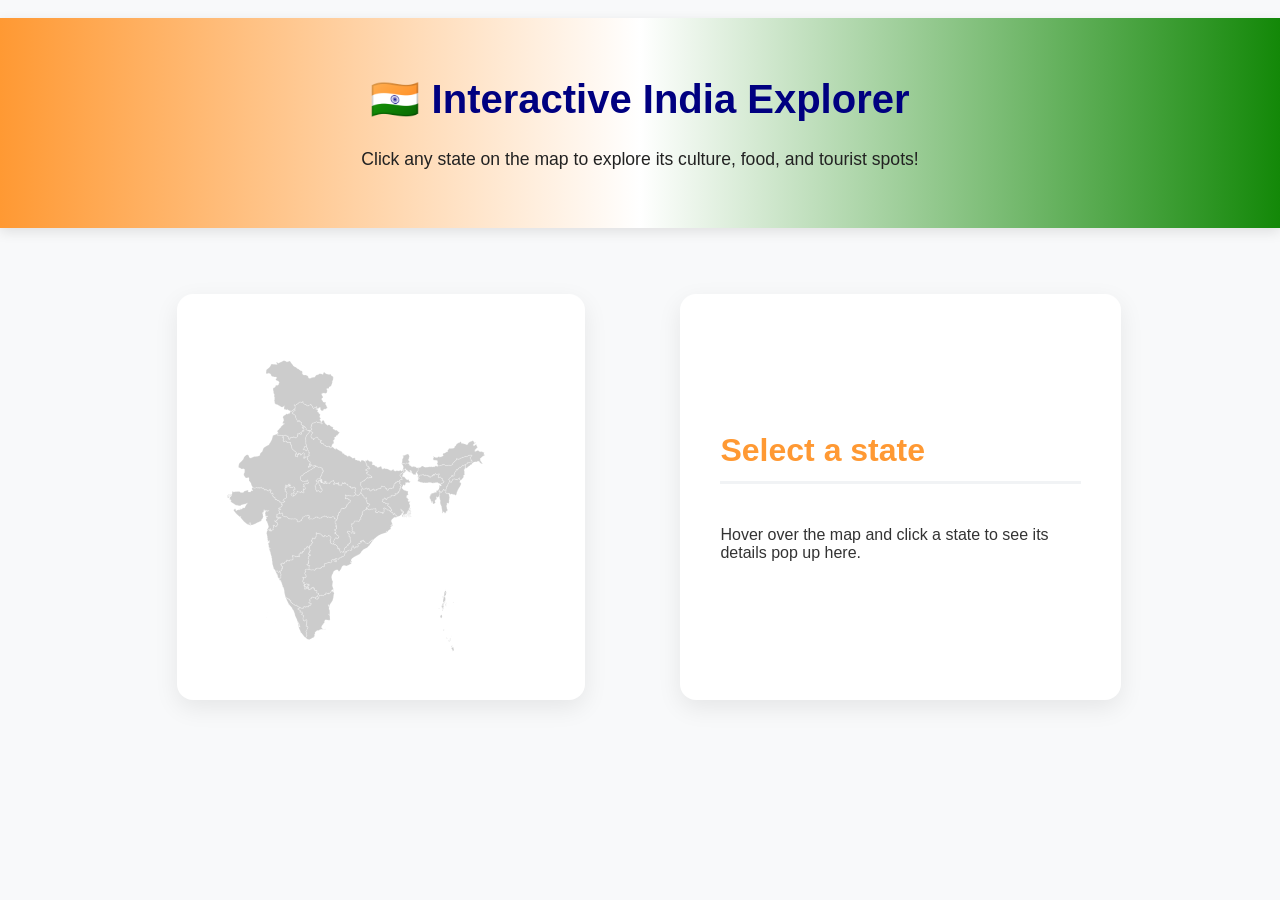
==== commit 8e5a5320: "Update index.html" ====
--- a/index.html
+++ b/index.html
@@ -15,7 +15,7 @@
     <main class="container">
         <section class="map-section">
        
-<svg xmlns="http://www.w3.org/2000/svg" xmlns:amcharts="http://amcharts.com/ammap" xmlns:xlink="http://www.w3.org/1999/xlink" version="1.1">
+<svg viewBox="0 0 700 850" xmlns="http://www.w3.org/2000/svg" xmlns:amcharts="http://amcharts.com/ammap" xmlns:xlink="http://www.w3.org/1999/xlink" version="1.1">
 	<defs>
 		<style type="text/css">
 			.land
@@ -84,3 +84,4 @@
     <script src="script.js"></script>
 </body>
 </html>
+
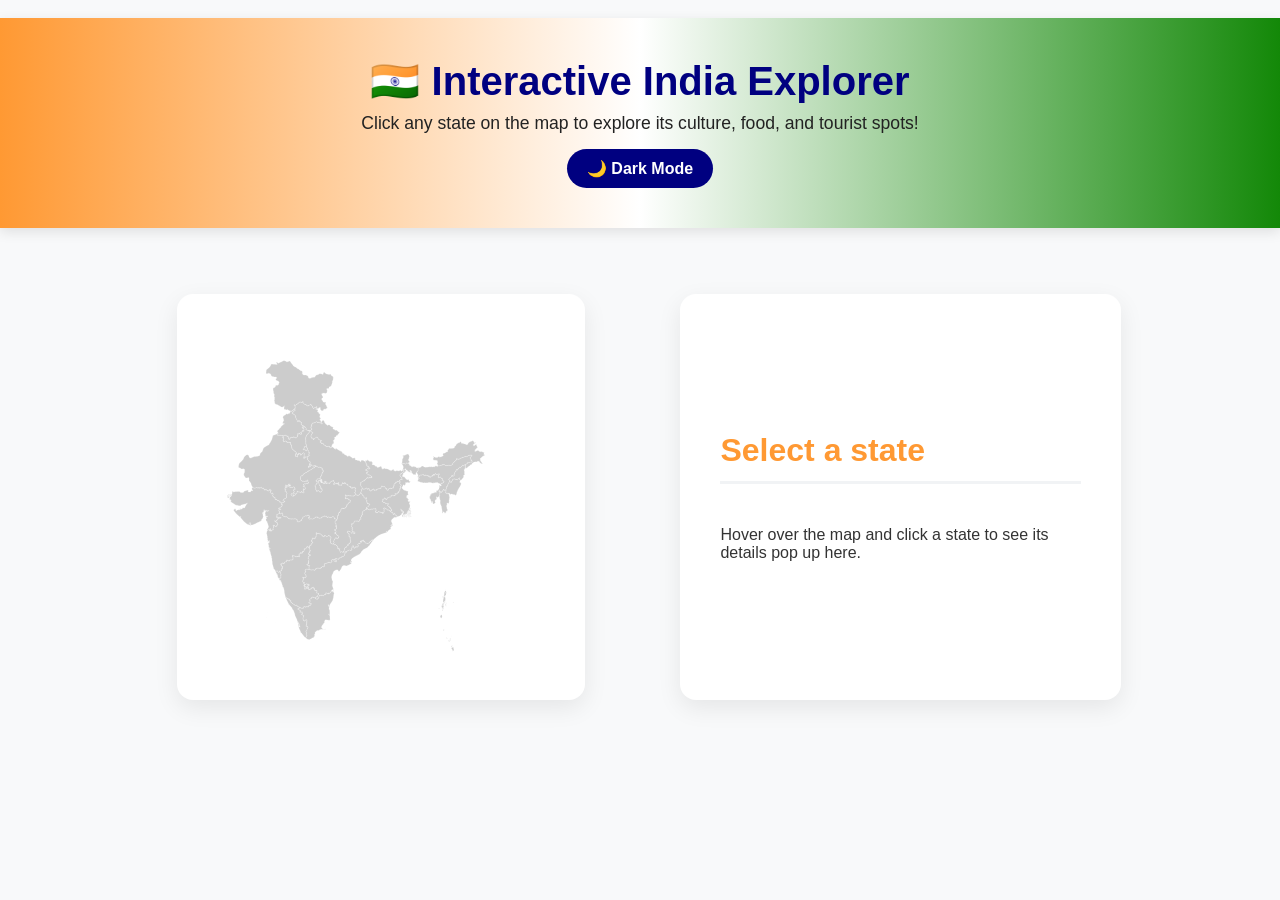
==== commit 98bf74e4: "Update fmt.Println message from 'Hello' to 'Goodbye'" ====
--- a/index.html
+++ b/index.html
@@ -7,10 +7,11 @@
     <link rel="stylesheet" href="style.css">
 </head>
 <body>
-    <header>
-        <h1>🇮🇳 Interactive India Explorer</h1>
-        <p>Click any state on the map to explore its culture, food, and tourist spots!</p>
-    </header>
+   <header>
+        <h1>🇮🇳 Interactive India Explorer</h1>
+        <p>Click any state on the map to explore its culture, food, and tourist spots!</p>
+        <button id="theme-toggle">🌙 Dark Mode</button>
+    </header>
 
     <main class="container">
         <section class="map-section">
@@ -82,6 +83,9 @@
     </main>
 
     <script src="script.js"></script>
+	<script src="data.js"></script>
+    <script src="script.js"></script>
 </body>
 </html>
 
+
--- a/style.css
+++ b/style.css
@@ -56,7 +56,7 @@
     max-height: 600px;
 }
 
-/* Targeting the specific class used in your amCharts SVG */
+
 path.land {
     cursor: pointer;
     transition: fill 0.2s ease, transform 0.2s ease;
@@ -98,4 +98,69 @@
     padding: 10px 15px;
     border-radius: 8px;
     border-left: 4px solid #138808;
-}+
+}
+/* --- ANIMATIONS & BUTTONS --- */
+.fade-in {
+    animation: fadeIn 0.4s ease forwards;
+}
+
+@keyframes fadeIn {
+    from { opacity: 0; transform: translateY(10px); }
+    to { opacity: 1; transform: translateY(0); }
+}
+
+.details-btn {
+    display: inline-block;
+    margin-top: 15px;
+    padding: 10px 20px;
+    background-color: #138808;
+    color: white;
+    text-decoration: none;
+    border-radius: 8px;
+    font-weight: bold;
+    transition: background 0.3s;
+}
+
+.details-btn:hover { background-color: #0b4d05; }
+
+#theme-toggle {
+    margin-top: 15px;
+    padding: 10px 20px;
+    background-color: #000080;
+    color: white;
+    border: none;
+    border-radius: 20px;
+    font-size: 1rem;
+    font-weight: bold;
+    cursor: pointer;
+    transition: all 0.3s ease;
+}
+
+/* --- DARK MODE OVERRIDES --- */
+body.dark-mode {
+    background-color: #121212;
+    color: #e0e0e0;
+}
+
+body.dark-mode header {
+    background: linear-gradient(to right, #8a4300, #222222, #083b03);
+}
+
+body.dark-mode header h1, body.dark-mode header p { color: #f8f9fa; }
+
+body.dark-mode .map-section, 
+body.dark-mode .info-panel,
+body.dark-mode .details-container {
+    background-color: #1e1e1e;
+    box-shadow: 0 8px 24px rgba(0,0,0,0.4);
+}
+
+body.dark-mode path.land { fill: #2c2c2c; stroke: #444; }
+
+body.dark-mode .info-item {
+    background-color: #2c2c2c;
+    color: #f1f1f1;
+    border-left: 4px solid #FF9933; 
+}
+
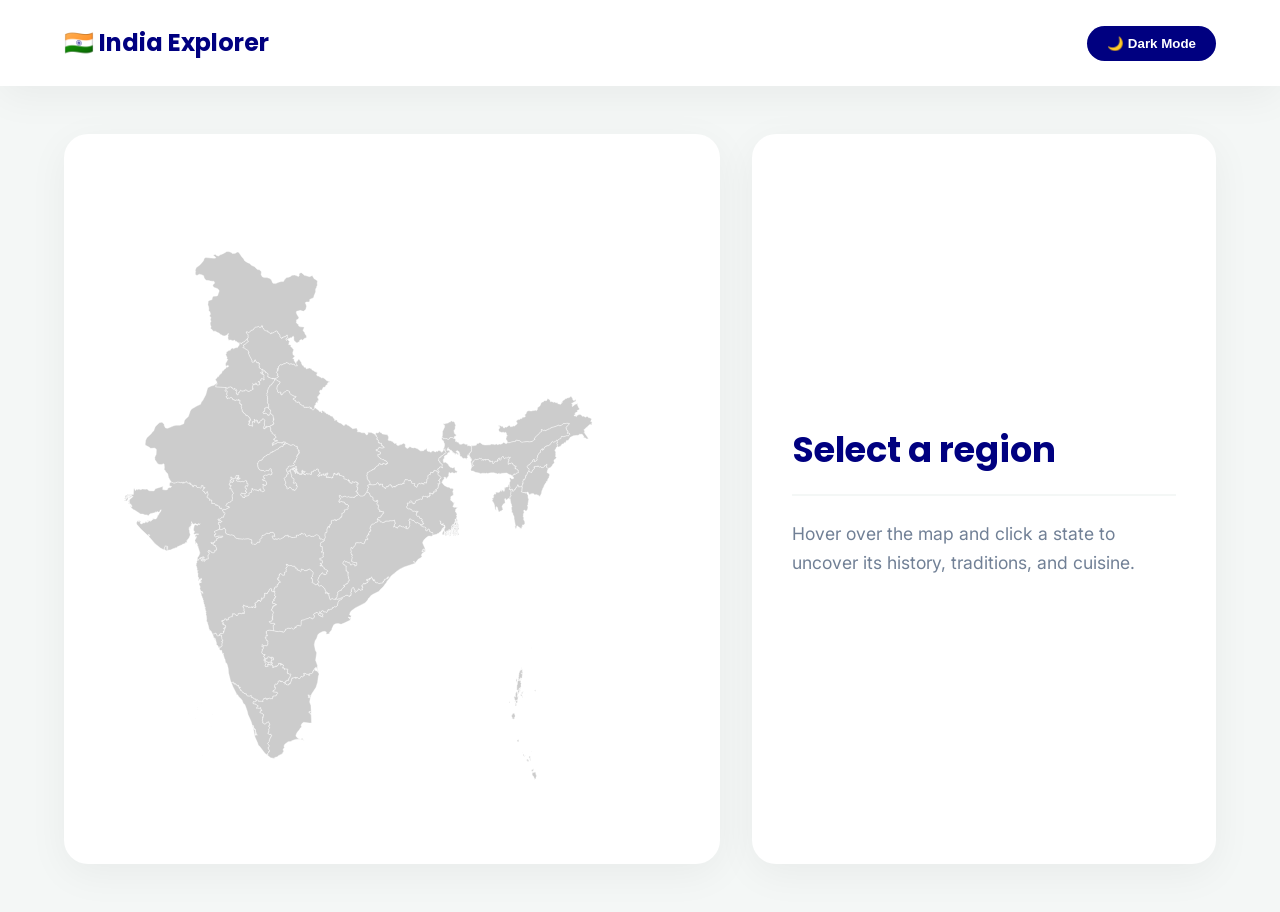
==== commit dd6ca582: "Update print statement from 'Hello' to 'Goodbye'" ====
--- a/index.html
+++ b/index.html
@@ -1,91 +1,151 @@
 <!DOCTYPE html>
 <html lang="en">
 <head>
-    <meta charset="UTF-8">
-    <meta name="viewport" content="width=device-width, initial-scale=1.0">
-    <title>Interactive India Explorer</title>
-    <link rel="stylesheet" href="style.css">
+    <meta charset="UTF-8">
+    <meta name="viewport" content="width=device-width, initial-scale=1.0">
+    <title>Interactive India Explorer</title>
+    <link href="https://fonts.googleapis.com/css2?family=Inter:wght@400;500&family=Poppins:wght@600;700&display=swap" rel="stylesheet">
+    <link rel="stylesheet" href="style.css">
 </head>
 <body>
-   <header>
-        <h1>🇮🇳 Interactive India Explorer</h1>
-        <p>Click any state on the map to explore its culture, food, and tourist spots!</p>
-        <button id="theme-toggle">🌙 Dark Mode</button>
-    </header>
+    <nav class="navbar">
+        <a href="index.html" class="nav-brand">🇮🇳 India Explorer</a>
+        <div class="nav-links">
+            <button id="theme-toggle" class="theme-toggle" aria-label="Toggle Dark Mode">🌙 Dark Mode</button>
+        </div>
+    </nav>
 
-    <main class="container">
-        <section class="map-section">
-       
-<svg viewBox="0 0 700 850" xmlns="http://www.w3.org/2000/svg" xmlns:amcharts="http://amcharts.com/ammap" xmlns:xlink="http://www.w3.org/1999/xlink" version="1.1">
+    <main class="container">
+        <section class="map-section" aria-label="Interactive Map of India">
+			<svg viewBox="0 0 700 850" xmlns="http://www.w3.org/2000/svg" xmlns:amcharts="http://amcharts.com/ammap" xmlns:xlink="http://www.w3.org/1999/xlink" version="1.1">
+
 	<defs>
+
 		<style type="text/css">
+
 			.land
+
 			{
+
 				fill: #CCCCCC;
+
 				fill-opacity: 1;
+
 				stroke:white;
+
 				stroke-opacity: 1;
+
 				stroke-width:0.5;
+
 			}
+
 		</style>
+
+
 
 		<amcharts:ammap projection="mercator" leftLongitude="68.189980" topLatitude="37.053798" rightLongitude="97.419638" bottomLatitude="6.746236"></amcharts:ammap>
 
+
+
 		<!-- All areas are listed in the line below. You can use this list in your script. -->
+
 		<!--{id:"IN-AN"},{id:"IN-AP"},{id:"IN-AR"},{id:"IN-AS"},{id:"IN-BR"},{id:"IN-CH"},{id:"IN-CT"},{id:"IN-DD"},{id:"IN-DL"},{id:"IN-DN"},{id:"IN-GA"},{id:"IN-GJ"},{id:"IN-HP"},{id:"IN-HR"},{id:"IN-JH"},{id:"IN-JK"},{id:"IN-KA"},{id:"IN-KL"},{id:"IN-LD"},{id:"IN-MH"},{id:"IN-ML"},{id:"IN-MN"},{id:"IN-MP"},{id:"IN-MZ"},{id:"IN-NL"},{id:"IN-OR"},{id:"IN-PB"},{id:"IN-PY"},{id:"IN-RJ"},{id:"IN-SK"},{id:"IN-TG"},{id:"IN-TN"},{id:"IN-TR"},{id:"IN-UP"},{id:"IN-UT"},{id:"IN-WB"}-->
 
+
+
 	</defs>
+
 	<g>
+
 		<path id="IN-AN" title="Andaman and Nicobar Islands" class="land" d="M537.246,781.75l-0.041,0.466l0.768,0.304l0.104,2.457l1.258,1.833l-0.71,-0.023l0.661,0.926l-0.574,0.186l-0.437,0.938l0.103,1.868l-0.409,0.423l-0.663,-0.487l-0.502,1.293l-0.461,-0.214l0.224,-1.081l-0.606,-0.312l-0.121,-1.241l-0.813,-0.728l0.069,-0.773l-1.076,-1.115l-0.646,0.178l-0.121,-1.947l0.365,-0.271l-0.4,-0.268l0.64,-1.356l0.994,0.058l0.564,-0.57l0.878,0.273l0.092,-0.675L537.246,781.75zM534.42,777.487l0.895,1.757l-2.249,2.46l-0.57,-1.38l0.238,-1.305l1.704,-0.466L534.42,777.487zM527.448,765.291l0.62,0.371l0.054,0.948l0.372,-0.123l0.733,0.794l-0.07,1.212l-0.819,-0.733l-1.384,0.385l-0.288,-0.629l0.323,-0.479l-0.855,0.169l0.198,-1.447L527.448,765.291zM530.95,765.222l0.743,0.764l-0.11,1.331l-1.472,-1.185l0.529,-0.846l0.383,0.604L530.95,765.222zM531.606,763.18l0.291,1.838l-0.652,-1.686L531.606,763.18zM530.515,760.952l0.394,0.704l-0.884,1.042l0.947,1.258l0.041,1.096l-0.412,-0.268l-0.465,0.316l-0.158,0.769l-0.325,-0.992l0.426,0.079l0.114,-0.581l0.146,0.449l0.247,-0.666l-0.938,0.562l0.092,-0.832l-0.627,-0.644l-0.116,-1.08L530.515,760.952zM524.419,760.231l0.087,0.94l-0.404,-0.509L524.419,760.231zM522.137,758.334l0.359,0.197l-0.356,1.473l1.639,1.278l-0.11,0.456l-1.593,-0.566l-0.756,-1.021l0.157,-1.465L522.137,758.334zM520.412,755.864l0.285,0.719l-0.466,-0.199L520.412,755.864zM532.388,753.756l0.554,2.209l-0.33,0.028l-0.08,0.959L532.388,753.756zM515.051,739.641l0.765,1.018l0.632,-0.273l-0.606,0.352l0.105,1.126l-0.86,0.459l-1.209,-0.157l-0.228,-1.88l0.96,-0.035l0.151,-0.86L515.051,739.641zM509.358,704.713l0.303,0.686l0.034,-0.418l0.553,0.459l0.043,1.315l0.571,0.302l0.19,2.299l-1.188,1.388l0.616,0.718l-1.181,1.421l-1.64,-0.774l-1.035,0.34l0.738,-1.745l-0.843,-1.117l-0.088,-2.416l0.448,0.447l1.244,-2.136l0.892,-0.621l0.231,0.456L509.358,704.713zM511.987,691.726l0.929,1.561l-0.763,0.624l0.924,0.421l-0.055,0.362l-1.862,0.513l-0.434,-0.436l0.123,-0.717l0.751,-0.104l-0.195,-1.461L511.987,691.726zM511.061,691.057l-0.284,0.153l0.186,-0.911L511.061,691.057zM503.143,689.981l1.085,0.175l-0.019,1.307l-1.158,-0.147L503.143,689.981zM509.859,689.748l0.622,0.307l-0.822,0.737L509.859,689.748zM519.93,684.649l1.075,0.165l-0.465,0.496l-0.716,-0.342L519.93,684.649zM518.856,680.604l0.271,-0.21l0.564,0.524l0.933,2.46l-0.237,0.444l-0.886,-1.444l-0.543,0.038l-1.023,-1.007l0.826,-1.147L518.856,680.604zM519.268,679.131l0.074,1.261l-0.647,-0.608l-0.046,-0.721L519.268,679.131zM520.075,677.98l0.371,2.374l-0.807,-0.647l0.006,-0.669l-1.081,-0.744l0.615,-0.126l0.421,0.574L520.075,677.98zM520.93,676.824l0.553,1.465l-0.427,1.251l-0.784,-1.058L520.93,676.824zM513.231,676.307l0.06,1.494l0.968,-0.156l-0.584,2.049l1.288,0.628l-0.452,0.561l-0.476,-0.433l-0.055,0.531l0.673,0.359l-1.042,0.797l0.111,2.36l0.468,-1.735l0.792,-0.083l0.084,0.74l-0.687,4.226l-0.257,-0.223l-0.058,0.482l-0.813,-0.361l0.133,0.786l-0.88,0.345l0.156,0.609l0.294,-0.327l0.144,0.38l0.739,-0.775l-0.176,-0.575l0.734,0.443l-0.947,3.994l-0.272,-0.632l-1.076,-0.317l0.008,-1.068l-0.615,0.203l-0.202,-1.209l0.583,0.089l0.174,-0.44l-0.264,-0.31l-0.496,0.348l-0.418,-1.771l-0.55,0.498l-0.324,-2.989l-0.489,0.204l-0.198,-0.477l1.023,-2.094l0.51,1.253l0.312,-0.204l0.053,0.828l0.144,-0.278l0.264,-4.923L513.231,676.307zM513.981,676.677l0.37,-0.013l-0.121,0.728l-0.526,-0.089L513.981,676.677zM517.436,675.876l0.246,0.695l-0.456,-0.228l-0.099,0.444l-0.164,-0.604L517.436,675.876zM521.121,675.746l0.187,0.526l0.404,-0.489l-0.109,1.198l-0.783,-0.537L521.121,675.746zM518.267,675.345l-0.404,1.062l-0.432,-1.22l0.529,0.163l0.161,-0.639L518.267,675.345zM514.817,674.717l1.278,0.368l0.601,-0.269l0.48,0.845l-0.638,0.429l0.453,1.079l-0.71,-0.055l0.088,0.851l-0.591,-0.164l-0.426,0.736l0.215,0.507l-1.001,0.929l-0.534,-0.669l0.644,-3.023l-0.578,-0.185l0.169,-0.602l0.297,0.213l0.359,-0.453L514.817,674.717zM537.071,674.493l0.744,0.697l0.114,1.095l-1.131,-0.175l-0.248,-0.86L537.071,674.493zM518.56,672.494l-0.482,1.176l-0.272,-0.109l0.235,-1.076L518.56,672.494zM513.443,663.663l0.142,2.349l-0.486,-1.677L513.443,663.663zM517.377,661.811l0.482,0.076l-0.353,0.583l0.48,0.025l0.547,1.637l-0.418,0.709l0.97,1.366l-0.47,1.433l0.217,3.108l-0.76,0.34l-0.021,0.317l0.562,-0.04l-0.893,0.511l-0.017,0.806l-1.764,-0.466l1.351,2.293l-1.306,0.373l-1.274,-0.365l-0.351,0.512l-0.719,-0.099l-0.439,-0.601l0.168,-5.718l-0.481,-0.238l0.412,0.014l1.029,-1.35l-0.528,-0.477l0.377,-0.626l-0.465,-2.23l0.291,0.358l1.548,-1.926l0.653,0.518l0,0l0.628,-0.148l0,0L517.377,661.811zM513.123,660.187l0.507,0.29l0.034,1.92l-0.425,1.007l-0.541,0.113l0.285,0.408l-0.437,0.729l-0.419,-1.677l0.448,-2.146L513.123,660.187zM519.634,660.08l-0.569,0.639l0.07,0.693l-0.646,-0.129l0.163,-1.032l0.261,0.421L519.634,660.08zM520.109,647.76l0.326,1.028l-0.216,1.926l0.222,0.671l0.337,-0.368l0.198,0.321l-0.326,0.511l0.739,0.989l-0.519,0.702l-0.691,-0.902l-0.617,-0.173l-0.355,0.523l-0.337,-0.67l-0.412,0.349l1.233,0.511l0.063,0.927l0.704,-0.113l-0.007,0.487l0.437,-0.285l-0.721,2.001l0.056,2.091l-0.648,1.119l-0.797,-0.138l0.185,0.473l-0.837,-1.026l-0.385,0.146l-0.306,0.69l0.771,1.078l-0.548,0.528l-0.113,-0.821l-0.517,0.049l-0.583,1.18l0.388,0.943l0,0l-0.628,0.148l0,0l-1.021,-0.813l-0.001,-1.52l0.505,-0.024l0.143,-0.554l-0.769,-0.12l0.174,-1.519l0.535,-0.148l-0.256,-0.652l0.785,-0.262l-0.791,-0.297l0.378,-1.785l0.559,-0.439l-0.669,-0.428l0.413,-0.528l-0.431,-0.167l0.372,-1.39l0.576,-0.23l-0.5,-0.356h0.518l0.343,-0.588l-0.262,-0.892l1.21,-0.648l-0.25,-0.742l0.989,-0.173l0.506,0.356l-0.023,-0.969l0.467,0.666L520.109,647.76zM519.824,645.561l0.251,1.053l-1.069,-0.601L519.824,645.561zM532.92,619.234l-0.617,1.441l0.021,-0.82L532.92,619.234z"/>
+
 		<path id="IN-AP" title="Andhra Pradesh" class="land" d="M295.496,580.058l-0.002,0.007l0,0L295.496,580.058zM296.148,580.019l-0.389,2.472l-0.753,-1.071l-0.016,-0.797L296.148,580.019zM295.496,580.058l-0.122,-0.623l-0.272,0.44l-1.262,0.097l-0.058,-0.726l-0.901,0.577l1.737,0.761l0,0l-0.023,1.031l0.454,0.139l0.663,1.489l-7.647,3.743l-4.692,1.843l-3.756,-1.061l-3.105,0.367l-2.669,1.325l-2.599,5.691l0.099,0.962l-2.908,3.077l-0.273,0.462l0.384,0.864l-0.948,0.829l-3.03,0.408l-0.866,-1.46l0.261,-0.773l0.373,0.006l-0.117,-0.576l-2.482,-0.866l-3.128,0.602l-2.228,1.063l-1.913,1.26l-1.459,1.628l-1.448,4.463l-2.123,3.362l-1.075,5.006l1.396,7.45l1.762,3.089l-1.448,10.008l2.407,6.473l-0.174,3.849l1.651,4.409l-3.018,-5.475l-0.564,-0.255l-0.116,1.896l-0.617,-0.618l0.355,-0.612l-0.401,-0.077l-1.169,1.837l2.315,2.109l1.569,0.036l1.581,1.4l0,0l0.001,1.134l-0.756,-0.422l-0.956,-1.876l-1.638,-0.043l-1.73,-1.257l-1.577,0.171l-0.083,0.418l0.891,0.177l0.069,0.371l-0.631,-0.07l-0.22,0.605l-0.702,0.175l0.029,0.714l-0.644,0.29l0.441,0.646l-0.587,0.815l-1.556,0.695l-1.065,-0.019l-0.429,0.476l-0.538,-0.443l-0.687,0.653l1.332,1.042l-0.848,0.61l-0.451,-0.575l-0.714,0.309l0.153,-0.566l-0.476,0.095l-0.1,-1.121l-1.848,0.781l-0.66,-0.465l-0.271,-0.939l-2.238,-0.268l-1.136,0.439l1.056,0.464l-0.297,1.479l0.529,-0.378l0.197,0.279l-0.5,0.176l0.045,0.45l-1.591,0.521l0.142,0.711l-0.976,0.701l-0.849,-0.946l-1.027,0.121l-0.001,0.676l-0.615,0.412l-0.758,1.651l-1.751,-0.146l-1.873,-1.331l-1.365,0.187l-0.438,0.697l0.653,0.352l-0.895,-0.023l-0.123,-1.419l-2.722,0.871l-0.912,-0.229l-0.182,1.105l-0.893,-0.289l-0.784,0.833l0.691,1.277l-0.439,-0.004l-0.916,3.166l-0.762,0.573l0.044,1.244l-0.487,0.126l-0.176,-0.509l0,0l0,0l0,0l-0.114,0.037l-0.358,-0.036l-0.102,0.856l-0.647,0.022l0.041,0.956l-1.911,0.119l-1.63,-0.876l-0.545,-0.83l-1.561,0.225l0.782,-0.722l-0.137,-0.798l0,0l0.428,-2.022l1.298,0.005l0.886,-1.727l0.689,0.702l1.203,-0.117l-0.275,-1.45l0.738,0.114l-0.133,-1.457l1.11,-0.453l-0.056,-0.617l0.545,-0.335l-0.402,-0.476l1.263,-0.788l-0.589,-0.656l0.581,-0.363l0.184,-1.235l-0.457,-0.799l-0.729,0.937l-1.027,-1.118l-0.749,0.204l-0.241,-0.443l-0.695,0.329l-0.508,-0.35l0.636,-0.263l-0.884,-0.486l0.746,-4.77l-3.414,-0.194l-0.93,0.659l0.224,-1.279l-0.7,-0.155l-0.1,-0.541l-1.57,0.286l-0.469,-0.678l0.12,-0.454l0.865,0.081l0.084,-0.553l-0.512,-0.498l0.697,-0.931l-0.098,-1.369l-1.516,-0.982l-0.07,0.726l-1.102,-0.188l-0.406,0.889l-0.444,0.005l-0.044,-1.292l0.745,-0.281l-0.243,-1.226l-1.148,1.143l-0.515,-0.728l-1.438,-0.079l-0.25,0.563l0.447,1.029l-1.082,0.529l0.051,0.493l-1.374,0.479l-0.086,1.236l-0.276,-0.614l-0.666,0.196l0.136,-0.541l-0.442,0.036l-0.809,0.437l0.55,0.433l-0.324,0.168l-0.537,-0.347l-0.828,0.581l-0.762,-0.587l-0.154,1.246l-0.522,-0.452l-0.092,0.58l-0.695,0.084l0.161,-2.597l-1.021,-0.047l0.332,-0.769l-1.362,-0.226l-0.826,0.427l-0.274,-0.675l-1.182,0.381l-0.348,-1.188l-0.467,0.718l-0.138,-0.423l-0.547,0.457l-0.037,-1.234l-0.441,0.377l0.137,0.918l-0.809,0.163l0.803,0.614l0.091,1.414l-1.493,-0.133l-0.737,0.472l-0.706,-0.698l-0.313,0.829l-0.395,-0.21l-0.506,-1.538l1.023,-1.692l0.502,-0.087l-0.114,-0.604l-2.193,-2.082l0.919,-0.912l-1.005,-1.329l-0.907,-0.082l0.162,-0.6l0.954,-0.148l0.098,-0.502l1.637,0.355l-0.241,1.601l0.322,0.962l2.039,0.238l0.549,1.084l3.478,-0.712l0.843,0.91l-0.114,1.839l0.881,-0.024l0.03,0.382l0.744,-0.629l-0.413,-0.576l0.48,-0.7l-1.151,-0.008l0.162,-0.819l-1.197,-0.334l1.45,-1.727l-0.12,-0.324l-0.946,0.483l0.067,-0.607l0.606,-0.112l0.272,-0.766l2.317,0.307l-0.087,-2.592l-0.87,-0.009l-0.259,-0.807l-1.187,-0.325l-0.223,0.638l0.852,1.787l-0.668,0.432l-0.594,-0.82l0.081,-0.843l-1.667,-0.146l0.033,-1.182l-1.03,0.431l-1.67,-0.573l-0.842,1.079l-0.143,1.594l-0.623,0.084l-0.538,-0.648l-2.34,-0.012l-0.271,-0.688l0.528,-0.469l-1.486,-1.125l0.084,-0.941l0.627,-0.5l0.596,0.301l0.046,-0.979l0.62,-0.713l-2.16,0.211l-0.893,-1.174l-0.583,-0.1l-0.828,-1.597l0.793,-2.852l-0.371,-0.961l1.432,-0.532l0.329,-3.444l-0.765,0.28l-1.342,-0.406l0.435,-1.007l-0.216,-1.179l0.475,-0.418l1.67,1.338l2.2,0.395l0.395,-0.414l0.967,0.008l-0.123,0.512l0.792,0.117l1.574,-2.597l-0.459,-0.478l0.536,-0.135l0.01,-0.967l-0.78,-0.591l0.906,-0.816l-0.34,-0.573l-0.68,-0.09l-0.12,-0.808l-1.007,0.117l-0.715,-2.445l-1.193,-1.203l0.032,-0.333l1.145,0.137l0.056,-2.89l1.092,-0.411l0.728,0.6l0.184,-0.733l-1.711,-1.63l0.433,-1.917l-0.871,-0.187l0.915,-1.461l1.622,-0.894l2.208,-0.371l5.454,0.799l0,0l2.029,0.197l1.101,0.762l1.197,-0.218l1.739,0.46l1.853,-0.662l2.39,0.794l0.72,-0.927l0.573,1.244l0.961,0.376l0.34,-0.471l0.813,-0.001l0.321,-1.113l1.213,-0.619l0.391,-2.212l1.247,0.047l1.873,-1.122l3.212,0.532l1.212,-0.921l2.023,1.564l1.285,0.065l1.287,-1.381l0.028,-1.502l0.525,0.079l0.204,0.93l0.792,0.107l-0.105,-1.661l0.42,-0.442l2.207,-0.94l3.049,0.62l0.881,-0.487l0.138,-5.824l0.854,-1.156l3.359,-0.456l1.478,-1.042l3.158,-0.685l2.655,-1.467l0.74,0.849l1.08,-0.168l0.842,1.312l1.174,-0.092l1.879,-2.239l0.456,-1.487l-0.766,-0.845l-0.867,-0.234l0.375,-0.957l0.76,-1.263l1.842,-0.436l1.01,-1.297l0.4,0.692l1.275,0.055l0.82,1.19l0.374,1.847l0.825,0.349l0.3,0.953l0.56,-0.84l1.107,0.748l0.08,0.55l2.228,0.59l0.864,-0.541l-1.037,-0.805l0.218,-0.962l0.456,-0.106l-0.054,-1.144l-1.944,-0.472l-0.073,0.669l-2.712,-1.157l0.638,-0.944l-0.455,-0.925l0.588,-0.457l0.533,1.147l0.538,0.17l0.753,-0.724l0.291,-1.254l1.341,-0.656l2.02,1.095l-0.357,0.71l1.803,-0.206l2.234,0.847l0.552,-0.548l0.24,-2.078l0.9,0.008l-0.167,-1.204l1.798,0.47l1.157,-0.743l2.434,-0.408l0.393,-1.954l1.792,0.049l1.204,-1.539l0.986,0.729l0.917,-0.097l1.628,-1.901l0.167,-1.976l0.466,-0.662l-0.435,-0.439l1.428,-2.14l0.114,-0.835l4.307,-2.313l0.218,-0.45l-0.722,-0.893l0,0l0.895,-0.935l3.155,-1.225l1.526,-1.439l2.84,0.313l0.357,0.723l1.346,0.675l0.535,-0.146l-0.006,-1.354l0.648,-0.3l0.16,0.529l0.508,-0.058l0.075,-2.232l0.507,0.379l0.159,-0.319l-1.236,-1.226l0.559,-0.44l0.085,-1.105l0.732,-0.173l0.443,-0.709l-1.227,-0.234l1.047,-1.139l-0.485,-0.895l2.36,-2.785l0.526,0.771l0.502,-0.048l0.147,1.527l0.494,-0.073l-0.389,1.055l1.368,0.457l0.226,0.487l-0.729,0.869l0.09,0.805l0.966,0.906l0.668,-1.268l2.266,-0.976l0.549,-1.399l-0.357,-0.543l0.48,-0.432l0.958,0.649l0.831,-0.065l0.151,1.006l0.854,0.34l1.769,-0.726l0.759,0.201l0.102,-1.179l-0.436,0.222l-0.462,-0.559l1.548,-2.052l-1.19,-0.219l-0.117,-0.439l0.567,-0.407l-0.962,-0.043l0.074,-1.111l0.825,-0.332l1.716,-2.599l1.439,0.664l0.07,0.579l0.3,-1.097l0.978,0.193l0.281,-0.717l1.606,-0.23l0.055,-0.701l0.783,0.028l0.314,-0.63l-1.354,-1.485l0.703,0.079l-0.722,-0.743l-0.351,0.883l-0.496,-1.601l0.859,-0.444l1.309,0.302l0.977,1.112l-0.146,-1.188l0.546,-0.015l0.07,-0.46l-0.389,-1.067l0.29,-0.178l0.427,0.543l0.246,-0.257l0.173,0.88l-0.421,-0.044l0.039,0.346l0.752,0.125l0.315,-1.507l0.677,0.529l0.537,-0.845l-0.212,-0.708l0.607,-0.733l1.544,3.02l0.548,0.102l-0.365,0.587l0.838,1.475l0.717,0.229l-0.848,-1.555l0.994,-0.659l1.74,4.178l1.457,0.48l1.827,-0.123l1.146,1.264l0.862,-0.078l0.594,-0.604l3.787,-0.357l0.079,-1.643l0.552,0.345l0.191,-0.355l-0.421,-0.352l0.758,0.121l-0.468,-0.408l0.681,0.223l0.661,-0.606l-0.289,-0.536l0.524,-0.635l-0.534,-1.033l1.184,0.719l0.372,-0.874l1.605,-0.971l0.451,1.146l0.524,-0.921l0.875,0.056l-0.007,-0.633l-0.72,0.1l-0.586,-1.043l1.452,0.044l0.08,-0.768l0.776,0.123l-0.173,0.696l0.527,0.521l0,0l0.878,0.54l-3.728,4.292l-0.604,1.839l-1.844,1.745l-2.297,3.435l-4.825,4.502l-0.023,0.926l-8.484,4.283l-3.07,2.092l-0.901,1.507l-2.5,2.309v0.729l-1.373,1.862l-2.744,2.931l-12.682,6.427l-5.007,3.866l-1.482,1.868l-0.541,2l-0.477,0.229l0.151,0.954l1.163,1.009l0.89,-0.247l-0.238,2.469L295.496,580.058z"/>
+
 		<path id="IN-AR" title="Arunachal Pradesh" class="land" d="M585.597,292.679L586.183,293.602L586.126,294.443L587.393,296.213L588.427,296.197L589.896,295.007L590.517,295.703L589.544,297.742L587.741,298.001L586.18,299.564L584.69,299.969L585.441,300.552L586.163,302.101L585.334,303.306L585.779,304.057L587.492,303.179L589.552,301.05L591.417,300.923L593.288,299.93L592.288,301.96L592.5,302.643L593.154,302.509L593.544,304.576L595.188,307.085L594.56,308.438L592.19,309.231L592.637,310.418L591.255,311.629L590.687,311.459L590.806,312.177L589.717,312.259L589.111,312.889L590.102,314.002L587.815,315.747L588.989,316.392L590.059,316.199L590.655,317.377L591.146,317.224L591.888,315.608L592.975,315.63L594.427,314.57L596.206,314.506L598.016,315.549L598.504,316.678L600.134,316.813L601.105,316.397L601.676,317.365L603.154,318.046L605.165,316.781L606.868,318.452L609.132,318.991L611.612,320.782L610.838,320.877L610.151,321.668L610.323,322.694L609.67,323.696L611.046,323.858L611.12,324.593L611.918,324.947L611.142,325.842L611.371,327.958L609.95,328.12L609.689,327.167L608.597,327.648L605.373,330.383L605.246,331.406L603.825,331.425L602.772,333.242L602.02,333.346L601.084,334.442L601.923,336.574L601.382,338.156L606.822,345.792L606.292,346.587L605.5,346.156L604.725,346.439L602.906,345.092L600.624,344.464L600.367,343.863L600.925,343.45L600.822,342.722L600.333,342.615L599.09,340.695L597.21,340.079L596.928,340.435L595.116,340.345L593.228,342.112L592.148,341.679L587.199,342.326L583.057,344.406L580.959,347.752L579.723,348.512L578.273,348.513L576.658,351.619L575.456,351.089L574.162,353.166L572.513,352.933L570.338,355.992L567.694,357.018L566.335,356.312L566.335,356.312L565.886,355.169L566.487,353.956L565.864,353.699L565.728,352.478L565.223,352.148L566.256,351.541L565.453,347.987L565.453,347.987L566.557,348.284L568.658,346.542L570.943,345.819L570.984,343.999L572.166,342.706L573.713,343.622L578.239,342.165L579.373,342.107L580.074,342.837L580.335,342.162L582.679,340.38L581.829,338.794L581.625,339.061L581.245,338.57L580.553,338.614L580.055,339.485L579.963,338.593L579.518,339.225L579.141,338.916L579.983,337.135L579.81,336.03L578.942,335.716L578.614,334.861L577.838,334.381L578.138,333.78L577.656,333.231L578.033,332.861L577.232,331.849L577.852,331.592L577.699,331.211L578.592,330.01L580.772,328.173L581.822,326.258L578.649,326.049L574.062,326.511L572.161,328.302L569.406,329.239L567.986,328.553L562.015,330.822L558.447,331.652L557.998,332.498L557.076,332.626L556.251,333.368L554.858,333.353L554.714,333.766L550.051,335.925L549.449,334.859L548.12,335.478L546.665,334.831L546.205,335.088L545.707,333.97L544.847,334.677L545.796,335.932L545.85,336.75L543.718,337.795L541.702,340.481L539.517,342.094L536.204,345.784L536.773,346.201L536.973,347.238L535.663,347.535L533.64,349.667L529.737,350.427L526.777,349.85L519.898,350.934L517.772,349.827L517.749,349.35L516.823,348.812L512.354,348.091L511.938,348.558L512.071,349.284L510.811,349.882L508.181,349.849L506.928,350.714L505.951,350.497L504.346,351.27L500.818,351.471L500.818,351.471L500.723,348.811L499.267,347.476L499.049,345.195L500.019,343.76L499.389,342.752L500.688,342.694L501.085,342.262L499.791,341.333L499.7,339.624L498.952,337.756L497.291,338.205L495.692,337.701L492.699,337.976L492.072,337.216L491.179,337.639L489.491,335.518L489.687,334.736L489.302,334.146L490.684,332.44L491.016,331.047L490.776,330.208L490.162,329.737L489.464,329.867L489.013,328.92L491.483,328.856L492.48,329.915L494.88,329.984L495.641,331.712L496.859,332.226L498.222,330.934L499.72,331.19L502.964,328.839L504.087,328.864L505.175,330.74L506.511,330.345L507.077,329.708L508.083,330.151L509.055,329.251L510.298,329.733L511.226,328.402L512.569,327.87L514.04,325.765L512.438,324.034L512.941,322.547L515.299,320.741L515.86,321.455L517.301,320.685L518.751,319.333L519.501,320.066L520.2,319.302L519.988,318.354L524.077,317.632L524.34,316.047L523.317,315.117L525.27,313.581L525.884,312.125L525.771,311.335L526.353,311.127L526.546,310.371L528.822,309.52L529.42,310.052L529.774,309.332L530.669,309.928L532.474,309.955L534.808,309.206L535.721,309.699L537.162,308.775L538.881,309.621L540.457,307.157L540.119,306.616L540.321,305.593L543.675,302.895L544.922,299.815L546.45,298.288L547.898,298.182L548.22,297.285L549.453,296.411L552.105,296.361L553.577,293.503L555.312,294.561L556.7,296.07L557.132,297.895L558.677,297.426L561.838,298.706L561.309,297.695L563.42,298.392L563.909,299.048L566.609,299.201L566.939,300.445L569.946,301.006L570.871,300.938L571.471,300.124L571.75,298.475L572.807,298.753L572.616,296.717L573.623,296.622L573.894,295.575L574.717,295.862L577.639,293.317L578.033,293.796L579.799,292.479L581.396,292.689L583.98,290.76z"/>
+
 		<path id="IN-AS" title="Assam" class="land" d="M453.975,382.794l0.206,1.282l-0.521,0.291l0,0L453.975,382.794zM500.818,351.471l3.527,-0.202l1.605,-0.773l0.977,0.217l1.253,-0.865l2.63,0.034l1.261,-0.598l-0.133,-0.726l0.415,-0.467l4.47,0.721l0.926,0.538l0.023,0.477l2.126,1.107l6.879,-1.084l2.96,0.577l3.902,-0.76l2.023,-2.132l1.31,-0.297l-0.199,-1.037l-0.569,-0.417l3.313,-3.69l2.186,-1.612l2.016,-2.686l2.132,-1.046l-0.054,-0.818l-0.949,-1.255l0.86,-0.707l0.498,1.118l0.46,-0.257l1.455,0.647l1.329,-0.619l0.602,1.066l4.663,-2.159l0.145,-0.414l1.393,0.016l0.825,-0.742l0.922,-0.128l0.449,-0.845l3.567,-0.831l5.972,-2.269l1.42,0.686l2.755,-0.937l1.9,-1.791l4.588,-0.462l3.173,0.209l-1.05,1.915l-2.181,1.837l-0.893,1.202l0.152,0.38l-0.619,0.257l0.801,1.012l-0.377,0.37l0.481,0.549l-0.3,0.602l0.776,0.479l0.328,0.855l0.867,0.314l0.174,1.105l-0.843,1.78l0.377,0.309l0.445,-0.632l0.092,0.892l0.498,-0.871l0.692,-0.044l0.38,0.491l0.204,-0.267l0.85,1.586l-2.344,1.782l-0.261,0.676l-0.701,-0.73l-1.134,0.058l-4.526,1.458l-1.547,-0.916l-1.182,1.293l-0.041,1.82l-2.285,0.723l-2.102,1.742l-1.104,-0.297l0,0l-1.789,1.777l-1.856,0.97l-0.747,0.167l-1.204,-0.791l-0.878,0.459l-1.759,2.95l-2.42,1.713l-1.22,0.326l-0.506,-0.481l-0.617,1.125l-0.62,-0.463l-1.614,0.958l-0.114,0.801l-1.143,0.492l-0.177,1.91l-1.012,0.551l-0.725,1.063l-0.474,-0.415l-0.086,-1.94l-0.273,0.123l-1.888,2.288l-0.23,2.703l-1.413,0.414l-2.16,3.555l-0.287,2.333l-0.759,1.513l0.514,2.03l-1.33,0.741l-0.694,0.966l-0.846,-0.387l-0.974,1.117l-0.334,-0.739l0.388,-1.467l-0.53,-1.304l-0.443,0.687l-1.344,0.624l0.373,1.407l-2.768,2.031l-1.536,2.409l-1.515,0.579l-2.005,1.954l1.343,1.907l1.381,0.679l0.342,1.263l-0.551,0.822l0.463,0.804l0,0l-1.785,1.459l-1.108,3.452l-0.652,1.1l-0.763,-0.039l-0.405,0.709l0.284,1.549l-0.47,0.287l0.278,0.459l-0.506,0.953l-0.668,0.478l0.004,1.037l-0.93,0.493l-0.634,-0.689l-0.27,0.231l-0.054,1.556l-0.656,0.723l0.604,0.802l-0.613,1.813l0.661,0.29l-0.961,0.2l0.242,0.314l-0.772,1.467l0.071,1.963l-0.81,0.181l0,0l-1.356,0.177l-0.506,-0.397l-0.133,0.422l-0.886,-0.115l-0.71,0.497l-1.334,-3.272l-1.561,3.797l-1.391,0.506l-0.266,1.812l-1.275,0.17l-0.4,1.563l-0.956,0.347l-0.104,0.476l-0.927,-0.252l-0.298,-2.299l-2.632,0.031l0,0l-1.754,0.056l1.249,-2.971l-0.867,-1.853l-0.002,-1l0,0l0.417,-3.502l0.991,-1.82l-1.209,-3.73l1.212,-0.479l1.948,1.608l0.855,-0.05l0.353,-0.577l0.893,0.074l0.271,-0.696l-0.323,-1.147l-0.432,0.273l-0.348,-0.252l0.453,-0.084l-0.275,-0.438l-0.672,0.082l-0.054,-1.361l0,0l0.782,-0.122l0.44,-1.63l1.228,0.194l-0.383,-0.929l2.03,0.513l0.947,-1.365l2.879,-0.973l-0.832,-0.69l0.576,-0.825l-0.163,-1.09l-0.499,-0.063l-0.492,-1.06l-0.396,0.145l-0.929,-0.971l-0.286,0.156l-0.122,-0.576l-0.945,0.433l-0.229,-1.271l-0.643,0.097l1.617,-1.614l0.184,-1.264l-1.065,0.803l-0.629,-0.07l-0.312,-1.19l-1.171,-0.252l-0.759,-1.375l-0.697,-0.197l0.021,-0.935l-1.007,-0.511l-1.078,0.655l-2.189,0.208l-1.429,1.024l-0.159,-3.256l0.56,-1.329l0.955,-0.853l-1.294,-0.11l-0.153,-0.764l2.951,-3.112l-1.176,0.384l-1.316,-0.393l-0.945,0.779l-1.681,0.303l-1.293,-0.19l-1.443,0.962l-1.088,-1.22l0.118,-1.056l-1.183,-0.487l-1.843,1.38l-0.231,2.436l-1.065,1.127l-1.218,-0.799l0.562,-0.577l-0.122,-1.333l-1.179,-0.248l-1.553,2.603l0.622,-0.068l-1.185,1.214l0.691,0.087l0.459,-0.514l-0.09,0.388l-1.696,0.737l-0.534,-0.317l-1.786,0.368l-1.213,2.125l-1.083,0.543l-0.668,-0.142l-0.253,-1.081l0.347,-1.913l-2.788,0.894l-0.28,-0.197l0.6,-0.549l-0.616,0.088l-1.012,0.614l0.596,-1.522l-1.293,0.02l-0.518,-1.398l-0.562,0.102l0.067,0.691l-0.756,-0.89l-0.968,0.314l-0.563,-0.323l-0.666,1.016l-0.785,-0.16l0.144,-0.975l-1.284,0.151l-1.282,1.202l-0.383,-0.31l0.471,-0.583l-0.975,-0.518l-1.463,1.471l0.458,-1.431l-1.196,-1.325l-1.019,0.607l-0.673,-0.582l-0.66,0.089l-0.851,0.833l-2.969,0.693l-1.337,-0.389l-2.385,1.912l0.36,0.304l-0.285,0.433l-1.334,0.517l0.223,1.157l-0.455,0.691l-0.855,0.221l2.61,3.068l-3.081,1.338l0,0l0.316,-1.976l-1.059,-2.024l0.187,-1.174l-0.608,-1.126l1.588,-2.853l-0.814,-0.144l-0.209,-0.405l0.71,-0.282l-0.75,-0.795l0.004,0.682l-0.352,-0.09l-0.396,-1.262l-0.547,0.057l0.534,-0.48l-0.124,-0.661l-0.805,-0.531l0.242,-0.427l-0.414,-0.653l-0.673,-0.242l0,0l0.322,-0.208l-0.823,-0.327l0.778,-0.539l-0.728,-0.115l0.659,-0.487l-0.501,-0.735l0.427,0.267l0.257,-0.294l-0.411,-0.804l0.854,0.38l-0.17,-0.747l0.635,-0.219l0.024,-0.52l1.576,-0.725l-0.219,-0.425l-0.409,0.146l0.907,-1.474l-0.376,-0.649l0.195,-2.097l0.325,-0.148l-0.429,-0.912l0.404,-0.608l-0.406,-1.265l0,0l0.113,-0.774l1.997,0.322l3.941,-0.74l0.893,-0.366l-0.098,-0.913l0.645,-1.026l1.814,0.128l1.121,-1.118l1.144,-0.135l3.145,2.354l3.189,0.78l7.153,-0.277l0.893,-0.94l3.469,0.345l1.549,0.591l1.508,-1.304l1.768,1.068l2.742,-0.736l1.329,0.378l2.4,-1.096l1.169,-1.447l0.826,-0.049l1.849,1.351l1.255,0.25l0.909,-0.314L500.818,351.471z"/>
+
 		<path id="IN-BR" title="Bihar" class="land" d="M417.033,359.733l0.017,0.079l0,0L417.033,359.733zM333.599,336.962l0.695,-0.073l-0.041,0.726l1.192,0.382l0.057,0.635l0.955,-0.224l0.83,1.589l6.826,1.078l1.487,2.891l-0.348,2.792l-0.661,1.127l2.388,1.043l0.332,-0.348l0.438,0.514l0.757,-0.555l1.293,1.162l1.482,0.218l0.336,0.473l-0.225,0.561l1.939,0.684l-0.796,0.73l3.627,-0.261l-0.389,1.276l0.694,1.241l2.597,0.403l1.534,-1.16l0.964,0.215l3.789,-2.1l2.095,1.78l-0.044,3.294l1.783,1.206l0.701,-0.163l-0.025,0.957l2.057,-1.043l0.256,-0.881l1.427,-0.358l2.304,0.879l-0.049,0.523l1.174,-0.191l0.525,0.613l0.731,-0.668l1.564,-0.058l4.5,1.89l0.598,0.959l3.364,1.741l0.716,-0.847l1.425,0.459l1.27,-0.535l-0.049,-0.56l0.799,-0.082l0.06,-0.633l1.729,-0.356l0.619,-1.284l0.564,0.035l0.411,3.152l1.489,1.074l1.961,-0.164l0.202,0.866l0.975,0.058l0.597,0.548l0.584,-1.4l2.046,-0.751l2.918,1.382l0.961,-0.293l0.542,-0.974l1.171,0.642l0.685,-0.107l0.488,-1.321l1.234,0.761l0.826,-1.168l0.81,1.592l1.357,0.598l0.13,0.639l0.674,0.002l0.097,-0.63l1.261,-1.063l0.183,-2.283l0,0l0.822,0.573l0.479,-0.614l1.318,-0.34l0.045,0.457l-1.138,0.972l0.309,0.432l0.68,-0.099l0.058,0.677l0.814,0.59l-0.784,0.646l0.15,0.432l0.627,-0.135l0.509,0.633l-1.625,1.678l-1.461,0.67l-1.563,1.789l-0.678,-0.046l-0.51,0.854l-1.026,-0.258l0.085,1.638l-0.633,-0.072l-0.142,0.359l-0.381,-0.511l-1.482,1.078l-0.255,2.525l-0.548,0.54l0.399,0.941l1.843,0.456l-0.576,0.536l0.568,0.319l-0.252,1.042l0.71,-0.036l0.599,1.079l1.834,0.788l-0.272,1.242l0.392,0.092l-0.696,1.06l0.308,1.159l0.776,0.757l-0.051,0.54l-0.896,-0.13l-0.42,-0.559l-0.068,0.377l-0.368,-0.198l-0.013,-0.512l-1.256,-0.263l-0.566,0.736l-0.414,-0.27l-0.33,1.167l-0.62,0.019l-0.526,0.701l-0.572,-0.241l-0.466,0.913l0.139,0.624l0.484,0.132l-0.102,0.917l1.518,1.259l-0.705,1l0.29,0.807l-1.027,-0.489l0,0l-0.09,-0.591l-1.581,-0.235l-0.495,-1.237l-1.616,-0.029l-0.562,-0.852l-0.684,0.402l-0.161,1.136l-1.219,-0.312l0.297,0.753l-0.482,0.497l-0.011,1.063l-1.682,-0.756l-0.459,0.517l-0.972,-0.415l-0.678,3.078l-0.849,-0.381l-0.82,0.374l-1.352,1.5l0.237,3.184l-0.149,0.624l-0.765,0.066l-0.752,0.764l0.379,0.477l-0.967,4.462l-2.52,-0.826l-0.67,1.289l0.273,1.096l-0.728,-0.655l-0.456,0.386l-0.368,-0.407l-0.769,0.084l0.115,-0.685l-0.601,-0.579l-0.55,0.041l-0.403,0.966l-1.323,0.348l-1.37,-1.018l-1.177,1.604l-0.858,0.396l-0.358,2.121l-0.477,0.071l-0.285,1.217l-0.767,-0.241l-1.357,-1.475l-1.499,-0.419l0.697,-1.063l-0.176,-1.139l0.394,-0.591l-1.229,0.188l-0.979,-0.822l-0.469,0.609l-1.291,-0.421l-0.186,-2.328l-0.793,-0.942l-0.994,0.114l0.241,-0.877l-2.099,1.088l-1.519,-1.563l-2.104,0.031l-0.848,-0.544l-0.84,2.504l-0.986,0.604l0.317,2.408l-1.845,-0.483l-0.173,0.866l-0.659,-0.001l-0.388,0.932l-0.666,-0.6l-4.27,0.55l-0.012,0.674l-2.748,0.786l0.392,0.764l-1.674,1.149l-0.502,-0.173l0.224,-1.215l-0.479,0.566l-1.316,0.066l-0.458,0.829l-1.476,0.088l-0.374,-2.074l-0.958,0.235l-0.037,-1.349l-0.781,-0.411l-2.437,1.673l-0.433,1.432l-1.796,-0.426l-0.141,0.649l-0.925,0.176l0.083,0.841l-0.669,1.197l-0.817,-1.179l-0.776,0.166l0.106,-0.635l-0.844,-0.698l-0.97,-0.14l-0.436,-0.632l0.321,-0.177l-0.779,-0.449l0.021,-0.685l0.674,-0.503l-0.699,-1.447l-0.497,0.04l0.228,0.282l-0.48,0.484l-0.464,-0.513l-0.366,0.412l-0.611,-0.462l-0.323,0.188l0.134,0.84l-0.695,-0.684l-0.126,0.812l-0.633,0.536l-1.319,-2.995l-1.142,-0.59l-1.334,2.063l-1.266,0.344l-3.168,0.639l-4.574,-0.505l0,0l0.904,-2.27l-0.918,-0.584l0.339,-0.676l-0.69,-0.563l-0.019,-0.734l-0.56,0.104l-1.389,-1.167l0.075,-1.121l-0.762,-0.861l-0.212,-3.211l-0.538,-0.157l0.82,-2.457l-0.461,-1.315l0.299,-0.404l0.809,-0.186l0.44,-0.973l1.068,-0.062l1.657,-1.512l0.517,0.219l1.219,-0.492l0.583,-0.886l0.812,-0.077l-0.288,-0.164l0.405,-0.408l0.197,0.229l0.596,-0.563l0.616,0.523l0.784,-0.532l-0.104,-0.476l0.921,-0.122l-0.589,-0.669l0.856,-0.18l1.38,-1.956l3.338,-1.825l-0.144,-1.341l0.519,-0.573l1.126,-0.245l0.965,0.637l0.18,0.78l1.731,0.188l-0.042,-0.361l0.732,0.12l0.267,-1.678l1.019,-0.095l0.458,1.137l0.982,-0.347l0.829,0.846l0.758,-0.15l0.236,-0.974l-0.094,0.778l0.438,0.203l0.069,-1.21l1.569,0.187l-0.629,-0.747l0.412,-0.773l-1.334,-1.004l-0.618,0.074l0.035,-1.004l-2.205,-0.34l-0.314,-0.901l-1.191,-0.648l-1.152,0.286l-1.979,-1.241l-0.745,0.21l0.021,-0.787l-1.595,-1.647l-0.879,-0.073l-0.647,-1.054l-0.139,-2.217l1.42,0.452l0.704,-0.945l0.97,0.372l0.469,-1.652l-0.217,-1.323l-2.079,-0.244l-1.278,-1.488l-0.607,0.322l-1.667,-0.364l-0.002,-1.578l1.263,0.221l0.243,-0.543l1.541,-0.269l0.728,-1.307l-0.016,-1.007l3.986,1.013l2.977,-0.647l-0.255,-1.026l-1.603,-0.304l-0.578,-1.608l-1.061,0.559l-0.28,-0.239l-0.196,-0.41l0.579,-1.204l-0.234,-1.254l-0.667,-0.2l-0.844,0.851l-0.78,-0.494l0.192,-0.745l-0.842,-0.309l-0.222,0.553l-0.796,-0.34l-0.091,-0.937l-0.477,-0.254l0.455,-0.449l-0.122,-1.934l-1.048,-0.559l0.627,-0.628l-1.702,0.058l0.824,-2.514l-0.509,-0.811l-1.183,-0.571l0.58,-1.048l-0.188,-0.496l-1.299,0.331l-0.538,-0.271l0.619,-0.661l0,0l1.045,-0.781l-0.694,-0.179l-0.104,-0.858l1.318,-0.49l2.013,0.37l1.427,-1.31l0.048,-0.642L333.599,336.962z"/>
+
 		<path id="IN-CH" title="Chandigarh" class="land" d="M180.787,261.335L180.254,261.735L178.829,261.091L178.083,259.537L179.521,258.592L179.729,259.126L180.291,258.914L180.228,259.38L180.962,259.446L180.962,259.446z"/>
+
 		<path id="IN-CT" title="Chhattisgarh" class="land" d="M316.932,415.891L319.063,416.292L319.529,417.233L320.767,417.558L321.522,420.519L322.22,420.834L321.907,421.322L324.717,422.285L325.428,423.784L325.121,425.426L326.38,427.313L329.737,428.141L329.792,426.792L331.239,426.567L331.567,428.567L330.454,430.584L330.377,432.267L331.229,432.911L332.001,432.43L332.563,433.429L331.798,437.768L333.802,439.056L334.19,441.716L335.068,440.363L335.637,441.432L336.774,441.151L336.924,441.775L338.849,441.463L339.236,442.284L338.835,443.962L337.99,444.074L337.064,446.245L336.414,446.254L335.811,446.882L335.711,448.377L334.23,449.155L332.775,449.107L331.198,450.617L331.145,451.715L331.145,451.715L330.676,451.688L330.592,452.135L331.963,452.993L331.181,455.164L328.184,455.702L325.918,457.973L324.666,457.913L323.677,458.383L321.864,461.097L322.726,461.958L321.429,462.186L321.361,464.248L321.742,464.951L322.729,465.43L322.123,466.304L322.395,466.937L321.279,467.199L321.391,468.051L320.437,467.589L319.939,468.302L320.294,469.225L318.946,470.716L320.303,471.822L319.637,472.278L319.396,471.291L318.129,472.109L317.164,474.732L317.491,475.885L318.402,476.881L318.588,478.021L318.005,478.211L315.812,477.427L315.479,478.827L315.907,479.424L314.73,479.993L314.139,482.775L312.668,483.544L311.009,483.146L309.239,481.883L307.632,482.473L306.234,482.261L305.739,482.691L304.974,482.234L302.539,482.465L302.729,483.526L301.982,484.21L302.253,484.981L300.801,487.102L299.393,487.948L298.835,489.722L297.924,489.663L297.629,488.862L296.481,488.385L296.241,491.176L296.934,494.167L296.009,495.728L297.191,496.706L297.35,497.979L297.81,497.518L298.21,498.573L297.469,500.577L298.211,501.743L297.706,502.174L297.884,503.533L297.158,504.812L297.408,506.695L301.751,508.333L302.451,508.014L304.036,508.231L303.89,510.377L304.246,510.875L303.936,511.755L302.743,511.88L301.473,513.082L301.184,511.946L301.65,511.014L298.486,510.162L297.365,510.632L296.332,511.778L294.054,508.058L292.962,508.501L290.438,506.91L289.737,507.793L287.998,505.75L286.432,507.217L285.82,509.121L286.078,510.051L288.396,511.23L288.81,512.535L290.478,512.815L290.012,514.565L290.191,518.218L289.695,519.03L291.153,518.853L291.724,520.75L293.058,520.889L292.708,522.028L292.174,522.117L293.06,523.048L292.402,524.243L292.968,526.593L292.57,527.306L293.407,527.504L293.666,528.097L293.289,528.765L293.938,529.77L294.24,532.061L292.842,532.394L292.599,534.688L291.928,535.42L290.93,535.46L290.871,536.421L289.932,536.273L288.549,536.893L288.125,538.25L286.826,537.777L286.889,538.422L288.274,539.175L288.114,539.78L287.313,539.668L287.066,540.454L286.252,540.791L284.246,543.023L283.886,544.469L282.068,544.602L282.081,545.22L280.714,545.435L279.344,546.359L278.859,548.009L279.232,548.589L278.94,550.01L278.212,551.408L278.284,552.688L277.445,554.745L276.537,554.544L276.351,556.261L276.351,556.261L273.61,556.14L271.633,555.255L269.833,556.705L268.972,556.63L267.12,550.259L267.742,548.352L265.404,549.128L265.115,547.706L265.519,547.495L264.725,546.907L264.062,548.393L262.736,548.274L262.709,547.242L263.857,546.47L262.946,545.415L262.353,543.646L262.568,543.074L261.824,542.847L261.989,542.481L260.982,541.686L260.603,540.664L257.479,538.266L254.515,539.181L252.959,536.292L252.959,536.292L252.428,535.374L253.148,535.262L254.654,533.963L252.962,531.657L252.963,530.369L254.102,528.442L254.159,526.975L255.453,525.929L255.383,524.824L256.507,524.341L257.315,522.709L259.246,521.257L260.131,523.324L261.424,522.898L261.773,523.846L263.043,523.774L265.048,522.14L263.854,520.688L266.033,519.827L265.761,518.649L265.056,518.426L264.684,517.687L263.403,517.562L262.452,516.677L261.109,516.591L261.297,514.824L258.656,513.003L258.714,512.015L257.18,511.896L257.367,513.052L256.83,512.599L255.621,512.562L255.681,512.082L256.395,512.214L257.773,510.92L257.463,510.253L255.893,510.098L255.864,509.51L256.647,509.063L257.417,509.614L258.252,509.546L258.779,508.299L258.792,506.56L258.671,505.582L257.784,504.938L255.603,504.824L255.439,504.408L256.025,503.8L255.375,502.658L258.052,502.039L258.706,501.213L260.291,500.618L259.626,499.243L260.386,494.616L259.235,494.426L258.075,495.033L257.44,494.322L257.985,493.487L259.503,492.842L258.779,491.023L258.702,487.271L256.896,487.311L256.229,485.584L256.724,484.98L256.43,483.632L256.932,481.942L260.658,480.216L261.446,479.142L261.103,478.416L261.103,478.416L262.645,475.258L262.206,472.691L262.4,469.891L262.912,468.857L264.34,469.092L264.769,467.807L264.871,464.873L264.492,464.398L265.064,464.306L266.426,460.753L267.257,460.891L267.527,462.119L268.274,462.048L268.37,461.253L267.682,460.854L268.623,460.448L268.699,458.279L270.065,457.885L270.675,456.813L270.595,453.512L272.062,452.407L272.864,453.274L274.059,452.197L274.655,452.596L275.052,451.637L276.221,452.065L276.594,453.507L277.177,452.652L277.671,452.92L277.462,452.321L278.337,452.336L279.158,451.284L281.183,451.306L281.346,450.736L281.872,450.631L282.036,449.21L283.093,448.812L283.426,448.213L283.794,448.848L284.259,448.497L283.921,447.078L284.71,446.172L284.22,444.644L284.398,443.759L286.219,443.366L286.295,442.821L287.975,441.869L287.519,439.973L287.93,439.14L289.73,439.088L290.631,438.257L291.652,438.552L292.388,437.692L292.208,435.747L293.192,434.458L293.117,433.532L292.111,432.706L291.547,432.842L291.288,431.894L290.183,432.343L289.53,432.115L289.561,431.309L288.726,431.544L287.475,428.844L285.608,429.315L285.136,428.532L283.7,428.041L282.801,429.042L281.994,428.855L281.443,429.791L281,429.416L280.972,428.426L280.373,428.325L280.219,427.56L280.909,427.301L281.13,425.916L281.755,425.931L282.68,424.543L282.403,423.802L281.683,423.412L281.492,422.054L280.82,421.533L281.073,420.32L282.142,419.896L283.427,421.413L283.345,421.835L284.676,422.485L286.147,422.202L287.477,421.094L288.194,421.552L289.241,421.318L290.176,422.287L292.625,422.301L293.494,421.549L293.397,422.028L293.96,422.598L294.57,422.257L296.097,422.672L298.855,422.496L300.032,423.114L300.624,422.888L300.265,422.207L301.492,422.235L302.875,421.469L302.969,420.3L304.886,419.972L306.135,419.043L306.135,419.043L308.878,421.028L311.973,420.976L314.127,419.998L314.682,418.443L315.938,417.671L316.21,416.539z"/>
+
 		<path id="IN-DD" title="Daman and Diu" class="land" d="M52.129,491.066l0.11,-1.795l1.311,-3.253l0.615,0.649l1.569,-0.214l0.858,0.564l0.278,1.325l-1.744,0.769l1.659,0.588l-0.049,0.671l-0.554,-0.008l-0.002,0.677l-0.47,0.012l0.915,1.21l0,0l-0.379,-0.199l0.07,0.314l-1.076,0.302L52.129,491.066z"/>
+
 		<path id="IN-DL" title="Delhi" class="land" d="M188.471,304.987L189.108,305.737L188.681,306.688L189.262,306.87L190.523,308.655L191.33,308.574L191.073,310.266L191.596,311.114L190.709,312.113L191.628,313.482L191.628,313.482L189.638,314.06L189.284,314.548L189.596,315.38L188.029,315.863L187.035,315.059L186.813,313.84L186.076,313.214L185.58,313.334L184.686,312.681L184.675,313.353L183.899,313.042L182.034,313.48L181.16,312.344L181.105,311.528L181.52,311.506L182.004,310.432L183.175,310.431L182.832,309.966L183.608,308.824L183.351,306.084L185.219,305.702L186.146,304.566L187.25,305.021L187.473,305.585z"/>
+
 		<path id="IN-DN" title="Dadra and Nagar Haveli" class="land" d="M105.353,505.313L104.716,506.844L103.746,506.148L102.095,505.82L101.931,506.516L101.039,505.569L101.191,505.025L100.6,505.507L100.264,505.118L100.546,504.22L100.206,503.31L100.206,503.31L99.247,501.838L99.694,501.511L100.492,501.993L100.625,501.54L101.254,501.566L101.24,500.979L101.75,501.562L101.882,500.855L102.728,500.77L103.073,500.018L103.188,501.255L104.204,500.984L104.569,501.665L104.137,501.576L103.137,502.871L102.434,502.922L102.551,504.546L102.782,504.162L103.44,504.544L103.967,504.186L103.876,503.429L105.219,503.642L105.604,504.024L104.927,504.915z"/>
+
 		<path id="IN-GA" title="Goa" class="land" d="M115.063,601.507l3.2,-0.289l0.68,-1.291l0.355,1.04l1.317,0.17l0.5,2.101l0.616,0.717l0.611,0.142l2.054,-0.987l0,0l0.993,-0.038l0.35,-0.625l0.483,0.69l0.384,-0.378l0.496,0.266l0.278,0.964l-0.298,0.944l0.69,0.86l-0.647,0.788l0.548,1.002l0.003,1.176l0.957,0.461l0.278,1.604l-1.761,0.761l1.029,0.743l0.318,0.844l-0.676,0.881l-0.235,1.019l0.502,1.207l-0.851,1.058l0.176,0.519l-1.22,0.975l-0.831,-0.638l0.068,0.906l-0.754,-0.248l-0.879,0.534l0,0l-1.14,-0.491l0.221,-0.855l-1.814,-2.321l-1.151,-0.389l0.768,-1.335l-1.122,-4.007l-0.448,-0.827l-0.681,0.21l-1.221,-1.078l1.971,0.294l0.418,-0.391l-1,-0.803l-1.285,-0.204l0.372,-0.72l-0.854,0.006l-0.599,-2.585L115.063,601.507z"/>
+
 		<path id="IN-GJ" title="Gujarat" class="land" d="M30.23,453.096l0.616,0.706l-0.43,0.487l-1.012,-0.687L30.23,453.096zM19.955,452.688l0.209,0.325l-1.297,0.951l0.18,-0.913L19.955,452.688zM38.214,450.084l0.378,0.57l-1.448,0.413l0.151,-0.639L38.214,450.084zM7.843,433.797l1.128,0.39l0.058,0.567l-0.89,0.239l0.035,0.358l-0.75,-0.592l0.622,-0.227L7.843,433.797zM8.488,432.423l0.605,0.46l-0.012,0.599l-0.832,-0.561l-0.204,-0.453L8.488,432.423zM6.056,430.017l0.461,0.555l-0.233,1.204l-0.535,-0.341l0.076,-0.807l-0.843,0.757l-0.186,-0.271L6.056,430.017zM6.25,427.374l-0.018,0.808l-1.064,1.217l0.105,-1.123L6.25,427.374zM5.708,426.737l0.215,0.542l-0.546,0.328l-0.122,-0.675L5.708,426.737zM3.662,422.639l0.826,0.461l0.593,-0.228l-0.75,3.195l-1.582,1.616L1.9,427.488l0.384,-0.189l-0.407,-0.392l-0.651,0.253l0.169,0.354l-0.604,0.019l0.099,-0.385l-0.588,0.233l-0.244,-0.632l0.384,-0.529l1.36,-0.045l1.256,-1.686L3.662,422.639zM2.846,422.781l0.101,1.468l-0.926,0.661l-0.006,-1.935L2.846,422.781zM6.552,422.051l0.425,1.737l-1.663,0.347l0.401,-0.789l-0.181,-0.739L6.552,422.051zM4.222,421.33l0.573,0.015l0.292,1.173l-1.24,-0.083l-0.146,-0.521L4.222,421.33zM5.409,419.678l0.003,1.475l-1.355,-0.14l-0.57,0.696l0.06,-1.128L5.409,419.678zM7.306,419.623l0.468,0.473l0.559,0.137l-1.35,1.236l-0.547,-0.222l0.057,-0.495l0.92,-0.675L7.306,419.623zM6.25,418.369l0.762,1.556l-1.57,1.728l0.531,-1.885l-0.271,-0.375l-0.58,0.223l0.413,-0.98L6.25,418.369zM5.162,418.306l-0.419,1.379l-1.367,0.766l-0.15,1.865l-0.349,0.278l-0.36,-0.398l-0.797,0.721l0.023,2.299l-0.593,0.247l-0.959,-1.138l0.873,-0.997l-0.448,-1.359l0.454,-0.031l0.889,-1.796l1.204,-0.063l0.529,-1.366l0.756,0.278L5.162,418.306zM61.201,402.649l3.99,1.673l1.115,-1.044L66.977,404l2.203,-1.195l2.686,0.073l0.941,0.857l2.877,-0.854l0.268,1.115l0.976,0.404l0.379,-1.626l0.913,0.179l0.504,0.93l2.267,-1.811l0.686,0.201l-0.007,1.015l1.685,0.876l0.947,0.044l0.405,-0.465l1.781,0.55l0.811,-0.212l-0.582,0.716l-0.979,-0.301l-0.592,0.454l0.924,0.955l1.315,-0.322l0,0l0.594,1.189l1.176,-0.086l0,0l-0.122,1.001l0.586,1.221l0.901,-0.063l-0.15,-0.924l0.922,-1.294l0.919,0.786l2.276,0.35l-0.079,0.868l0.818,1.326l2.838,-0.104l1.168,0.902l1.414,-0.86l-0.589,-0.451l0.775,-1.987l0.261,-0.27l0.801,0.393l0.907,-0.675l0.292,1.565l-0.489,0.729l1.78,1.001l0.858,-0.565l0.429,0.245l-0.427,0.696l-0.379,-0.214l-0.258,0.961l-0.747,-0.146l-1.304,2.806l0.659,1.058l2.295,0.921l-0.521,1.066l0.982,0.929l0.946,-0.38l0.868,-1.056l0.056,-0.944l0.802,-0.298l-0.081,0.916l0.924,0.842l-0.182,1.38l0.411,1.354l-1.31,1.575l0.012,1.694l0.277,0.473l0.933,-0.288l1.231,1.6l0.612,0.128l0.104,1.967l1.335,-0.876l1.748,0.737l-0.495,1.7l0.446,0.997l-0.537,1.174l0.428,0.271l1.067,-0.347l0.459,0.979l0.808,-1.042l0.384,0.544l1.027,-0.275l1.301,2.485l0.934,-0.098l0.176,-0.728l0.497,-0.082l0.414,0.896l0.876,0.12l0.248,0.822l1.197,0.007l0.672,0.597l-0.141,2.052l1.172,0.603l0.513,-0.901l0.806,0.086l0.882,1.574l-0.118,0.536l0.842,0.731l0,0l1.005,1.869l-0.61,0.347l0.427,0.715l0.803,0.762l1.069,-0.557l0.574,1.478l-1.587,2.888l-0.396,1.967l-2.487,-0.028l-2.346,2.871l-1.812,-0.754l-0.672,0.958l0.173,0.396l0.886,-0.398l-0.15,0.966l0.528,-0.05l0.412,1.059l0.445,-0.808l0.353,0.553l0.536,-0.27l0.087,-0.76l0.289,0.917l1.034,0.091l0.841,0.869l-0.758,-0.125l-0.648,0.935l-0.424,-0.205l-0.329,1.028l-1.189,-0.233l-0.467,-0.885l-0.837,0.257l-0.269,1.676l0.679,0.946l-0.331,0.489l0.984,0.202l0.157,2.589l0.511,-0.175l0.545,0.425l-1.738,1.597l1.175,0.652l-0.164,0.727l0,0l-7.023,2.932l0.721,0.732l-0.288,0.623l1.364,1.402l-0.225,1.236l-2.052,0.448l0.772,0.599l0.76,2.294l4.375,-1.426l2.44,-0.002l0.459,0.634l0.624,-0.421l0.67,0.324l0.745,-0.662l0.479,0.538l-0.019,1.016l-1.634,0.735l-0.432,-0.374l-0.135,0.46l-1.961,-0.101l-0.417,0.347l-0.875,-0.758l-0.39,1.396l-1.671,0.612l-0.332,-0.23l-0.091,2.343l-1.183,0.784l-1.253,-0.112l-0.201,2.133l-1.694,0.107l-0.104,0.644l-1.159,-0.31l-0.94,0.435l-0.486,-0.969l-0.521,0.183l1.5,1.328l1.939,-0.127l-0.218,1.306l0.684,1.005l0.688,-0.271l0.182,0.592l1.885,0.287l-0.239,0.959l1.048,2.228l0.093,2.178l-0.6,0.418l-0.739,-0.136l-0.46,0.785l-0.857,0.011l0.475,0.595l-0.148,1.142l-1.886,1.076l-0.988,-0.245l-0.634,0.356l-0.71,-0.376l-0.617,-1.269l-1.442,-0.835l-0.836,0.454l-0.331,-1.418l-0.605,0.15l-0.288,1.014l-0.779,0.495l0.788,1.056l0.847,0.256l0.021,0.896l0.396,0.068l-1.486,2.796l-0.804,0.537l0.672,0.846l0.136,3.236l-1.164,0.301l-0.141,-0.459l-0.309,0.33l-0.873,-0.193l-0.462,1.278l-1.523,0.61l0,0l-0.426,-0.397l0.677,-0.891l-0.385,-0.383l-1.343,-0.213l0.091,0.757l-0.526,0.358l-0.659,-0.382l-0.231,0.384l-0.117,-1.624l0.704,-0.051l1,-1.295l0.433,0.089l-0.366,-0.681l-1.016,0.271l-0.115,-1.237l-0.345,0.752l-0.846,0.086l-0.132,0.706l-0.509,-0.582l0.014,0.587l-0.629,-0.026l-0.133,0.453l-0.797,-0.482l-0.448,0.327l0.959,1.472l0,0l-2.008,-0.299l-0.835,0.888l0.015,0.912l-0.697,-0.085l-0.004,0.521l-1.344,-0.256l0,0l0.378,-3.45l1.378,-1.752l1.325,-2.873l0.268,-1.926l-2.21,-6.886l0.035,-1.083l-0.454,0.217l-1.023,-2.533l0.988,-0.396l-1.366,-0.161l0.326,-1.543l-1.123,-0.272l-0.168,1.505l-0.663,0.273l-0.186,-3.279l-0.64,-1.531l0.786,-2.018l1.494,-1.857l-1.082,0.689l0.604,-1.938l0.646,-0.261l-0.454,-0.242l-1.204,1.131l-0.593,-1.343l0.646,-1.442l1.523,-0.777l1.809,0.143l1,-0.509l-1.158,0.105l-0.913,-0.591l-4.158,0.565l-0.634,-0.827l0.692,-0.771l0.616,-1.98l-1.087,-0.747l-0.325,-2.193l0.948,-4.392l0.715,-1.124l1.373,-0.368l2.233,0.986l1.145,-1.636l1.448,0.499l0.512,-0.237l0.256,-0.98l-0.384,0.707l-0.616,0.086l-0.483,-0.893l-1.919,1.155l-1.343,-0.169l-1.122,-1.036l-1.948,0.931l-0.082,-0.687l-1.076,1.717l0.14,-0.894l-0.459,-0.037L89,456.659l-0.879,-0.407l0.403,-0.881l-0.692,-0.606l-0.384,0.313l0.698,0.479l-0.443,0.847l0.85,0.337l0.058,1.58l-0.354,0.625l-0.908,-1.611l0.122,1.486l0.611,0.831l-0.32,0.411l-0.426,-0.75l-0.254,1.313l-0.413,-0.119l-0.948,4.447l-0.773,-2.639l0.936,-0.548l0.238,0.243l0.035,-1.023l-1.355,1.198l-0.041,0.848l-0.273,1.559l0.68,1.091l0.261,3.568l0.867,2.507l-1.732,4.245l-2.035,2.403l-0.355,1.08l-0.686,-0.441l0.442,0.596l-0.32,0.676l0.664,1.098l-2,0.942l-0.221,0.484l0.064,-1.19l-0.71,1.45l-3.285,1.09l-0.482,0.335l0.209,0.428l-1.919,0.39l-3.129,1.573l-1.063,0.037l0.023,0.576l-1.582,1.169l-1.308,-0.094l0.14,0.378l-3.675,1.225l-1.117,0.526l-0.128,0.463h-1.221l-0.285,0.464l-2.442,-0.093l-1.517,0.695l0,0l-0.714,-0.979l0,0l0,0l0,0l-0.2,-0.231l0.47,-0.012l0.002,-0.677l0.554,0.008l0.049,-0.671l-1.659,-0.588l1.744,-0.769l-0.278,-1.325l-0.858,-0.564l-1.569,0.214l-0.615,-0.649l-1.311,3.253l-0.11,1.795l0,0l-1.239,-0.143l-3.675,-1.844l-7.105,-5.614l-8.095,-9.482l1.07,-1.106l-0.552,-1.611l-0.273,0.404l-1.023,-0.143l0.872,0.82l-0.459,0.205l0.599,0.485l-0.396,0.722l-9.902,-9.044l-5.751,-6.626l-0.448,-1.675l1.018,-2.301l1.732,-1.482l0.373,0.188l-0.866,0.881l0.523,0.826l2.623,-0.626l0.215,0.494l-0.971,2.001l1.564,1.237l1.826,-0.75l0.291,-0.868l1.791,0.318l1.378,-0.456l0.809,-1.157l-0.535,-1.087l1.094,0.693l0.238,1.106l1.942,-0.075l0.198,-0.781l0.732,-0.044l-0.023,-1.063l-0.546,-0.175l1.18,-0.52l0.343,0.97l0.314,-0.244l0.796,0.938l0.808,-1.219l0.71,0.169l1.275,-1.397l0.55,0.296l-0.098,-0.771l1.807,-0.75l0.547,0.363l2.047,-0.106l1.675,-2.505l0.209,-1.599l1.052,-0.545l1.059,-2.553l1.454,-1.394l1.472,-3.229l-1.175,0.289l-0.75,0.717l-0.308,1.864l-0.82,0.402l-2.303,-1.112l-0.366,0.516l-1.221,0.32l-0.808,-0.408l0.186,0.816l-6.984,1.67l-0.959,0.696l-0.977,1.793l-1.314,-0.57l-0.884,0.15l-0.971,-0.753l-1.722,0.427l-2.453,-1.248l-3.303,-0.22l-8.013,-5.174l-1.157,-0.295l-3.512,-3.024l-0.146,-0.428l1.826,-0.838l-0.651,0.076l-0.082,-1.82l-0.646,-0.774l-0.983,-0.126l0.029,-0.743l-0.517,-0.044l-0.698,-1.021l-0.285,-3.771l0.244,-0.556l0.419,0.057l0.087,-0.82l2.262,-1.535l0.703,-1.149l1.483,-0.803l-0.424,-0.316l-2.343,0.442l-1.646,1.839l-0.233,-1.535l0.657,-0.247l0.547,-1.024l1.896,-0.848l-0.888,0.088l-0.52,-0.632l-0.157,0.443l-0.623,-0.038L7.407,419.4l0.197,-0.36l4.238,0.026l0.49,-7.575l1.125,-0.326l0.447,2.284l0.833,0.286l1.25,-1.845l1.116,1.159l1.934,-0.986l2.236,0.773l2.313,-0.947l3.996,0.495l2.083,-0.521l2.594,2.346l5.779,0.198l1.228,-0.603l1.25,-2.235l9.542,-2.962l0.774,0.452L50,410.34l0.321,0.785l-0.275,1.32l1.696,0.622l3.15,0.055l1.85,-0.785l-0.188,-0.769l1.562,-1.268l0.81,-0.327l1.021,0.303l1.771,-1.245l-0.269,-0.669l-2.325,-0.25l0.156,-1.849l-0.357,-0.424l0.465,-2.042L61.201,402.649z"/>
+
 		<path id="IN-HP" title="Himachal Pradesh" class="land" d="M160.957,215.082L162.026,213.412L161.46,212.24L161.793,210.604L160.983,209.202L159.327,207.801L159.605,206.322L160.843,206.312L162.49,207.43L165.346,205.354L165.586,204.459L168.593,203.769L169.382,201.994L171.824,199.936L173.444,200.105L175.086,199.367L175.806,199.433L176.75,200.538L178.904,200.117L179.437,198.372L179.917,198.217L180.43,198.691L180.965,198.449L180.444,200.708L181.302,201.787L181.988,201.739L182.832,203.742L184.526,204.838L185.298,204.587L186.127,205.24L187.414,205.064L187.619,206.714L188.198,206.289L189.337,207.171L189.559,207.926L189.966,207.648L190.947,208.202L191.422,209.049L192.021,208.915L192.67,207.42L194.088,208.011L194.702,207.396L195.435,207.375L196.782,205.975L198.235,205.587L198.484,204.926L199.473,205.279L201.1,206.927L200.498,207.934L202.302,208.837L202.999,210.151L203.715,210.383L203.467,212.189L205.127,214.826L206.241,214.692L206.202,213.612L206.86,213.893L207.447,212.956L208.035,213.445L208.685,212.538L209.95,212.781L211.683,211.701L211.514,211.082L213.266,210.487L213.094,212.712L213.631,213.918L211.702,215.049L211.755,216.242L211.322,216.769L211.99,217.56L213.498,216.232L214.091,216.675L214.091,216.675L214.808,217.017L214.663,218.042L216.352,218.977L215.207,220.612L215.25,222.293L214.686,223.219L216.784,223.132L217.904,223.903L217.514,225.381L217.997,226.281L219.054,226.648L220.803,229.093L221.632,229.286L219.964,234.352L220.662,235.074L220.383,235.628L220.865,236.835L221.813,236.888L222.89,238.713L220.285,241.081L220.493,241.899L221.169,241.759L222.144,242.684L221.746,243.942L222.809,244.429L222.846,245.675L224.477,247.406L224.477,247.406L224.66,248.235L225.895,249.381L226.354,250.909L223.733,251.104L222.631,250.134L222.135,248.725L219.05,248.978L218.773,248.315L217.955,247.962L216.735,248.685L215.333,248.757L214.789,247.771L214.273,247.39L213.814,247.684L212.951,246.634L211.738,246.699L211.634,247.239L211.124,247.11L210.361,247.995L208.586,248.079L207.329,249.072L206.119,249.206L205.79,249.945L204.545,249.365L203.137,249.951L202.202,251.737L201.318,252.204L201.835,253.516L201.23,254.447L201.664,254.841L200.549,254.272L199.936,254.696L200.167,255.601L201.214,255.564L201.083,257.148L200.144,256.599L200.142,257.845L198.967,259.328L200.072,260.734L199.911,261.335L200.867,261.87L200.929,262.945L199.83,263.453L200.507,264.309L201.374,264.29L201.528,265.03L201.289,265.557L198.774,266.999L196.723,267.517L196.345,268.14L196.345,268.14L196.593,268.623L196.593,268.623L195.923,268.315L195.231,267.069L194.75,267.944L193.276,268.045L194.049,267.273L193.99,266.673L192.945,267.795L191.803,266.753L191.063,266.953L189.829,266.209L188.8,266.308L188.439,265.206L187.302,264.829L186.893,264.205L187.855,263.424L187.736,261.222L186.167,259.908L185.264,259.649L184.833,259.97L184.32,259.125L184.516,258.222L184.122,258.598L183.591,258.297L182.51,256.21L181.47,256.854L180.702,256.239L180.585,255.405L179.741,255.987L179.741,255.987L178.542,254.602L176.396,253.611L176.164,252.412L176.724,251.033L175.961,250.608L175.984,249.266L176.927,248.532L176.729,248.188L175.779,248.45L176.219,247.608L175.568,246.896L174.824,247.5L174.87,246.803L174.471,247.33L174.391,246.824L173.853,247.06L173.396,246.163L172.65,246.83L173.009,246.265L171.564,244.188L171.227,242.963L171.144,243.591L170.237,243.914L170.673,245.119L169.821,245.382L169.823,245.943L167.243,246.247L167.106,245.401L166.452,244.905L166.839,243.63L163.683,237.947L161.989,233.768L163.028,233.833L161.417,230.514L159.109,229.42L157.132,227.77L156.285,227.385L155.221,227.659L154.807,227.274L156.546,225.232L155.675,224.728L155.724,223.509L158.107,222.546L160.357,219.944L162.206,219.019L160.506,216.77z"/>
+
 		<path id="IN-HR" title="Haryana" class="land" d="M179.741,255.987L180.585,255.405L180.702,256.239L181.47,256.854L182.51,256.21L183.591,258.297L184.122,258.598L184.516,258.222L184.32,259.125L184.833,259.97L185.264,259.649L186.167,259.908L187.736,261.222L187.855,263.424L186.893,264.205L187.302,264.829L188.439,265.206L188.8,266.308L189.829,266.209L191.063,266.953L191.803,266.753L192.945,267.795L193.99,266.673L194.049,267.273L193.276,268.045L194.75,267.944L195.231,267.069L195.923,268.315L196.593,268.623L196.593,268.623L196.952,268.952L196.498,270.391L195.586,271.089L194.466,273.348L193.425,273.833L192.89,275.031L193.234,275.311L190.219,276.725L190.067,277.837L188.331,280.143L187.749,282.854L187.009,283.392L187.559,284.949L186.351,287.47L186.855,288.615L186.336,289.079L187.477,291.268L187.193,292.021L187.632,292.52L187.006,292.833L187.071,293.475L187.781,293.816L187.269,295.313L187.574,296.017L187.18,296.458L187.489,297.479L187.113,299.298L189.042,301.676L188.539,302.874L189.189,304.1L188.364,304.44L188.471,304.987L188.471,304.987L187.473,305.585L187.25,305.021L186.146,304.566L185.219,305.702L183.351,306.084L183.608,308.824L182.832,309.966L183.175,310.431L182.004,310.432L181.52,311.506L181.105,311.528L181.16,312.344L182.034,313.48L183.899,313.042L184.675,313.353L184.686,312.681L185.58,313.334L186.076,313.214L186.813,313.84L187.035,315.059L188.029,315.863L189.596,315.38L189.284,314.548L189.638,314.06L191.628,313.482L191.628,313.482L194.493,315.744L194.905,317.051L194.267,317.531L194.938,318.264L194.874,318.888L194.341,319.146L195.888,319.666L195.352,320.091L195.425,320.752L194.798,320.511L194.861,321.146L195.912,321.228L194.95,321.742L194.865,323.203L194.57,322.968L194.374,323.486L194.588,324.474L195.763,325.672L195.247,326.265L195.807,326.511L195.427,327.122L194.371,327.097L194.156,328.219L193.189,327.963L193.191,328.837L191.662,328.825L190.332,330.073L190.332,330.073L190.054,329.849L189.41,330.562L188.616,329.711L188.09,330.583L188.341,330.024L187.712,329.861L187.729,330.42L187.207,330.782L185.36,329.756L184.991,330.743L185.968,331.081L186.217,331.677L184.423,331.6L183.941,333.589L183.181,333.167L182.52,333.556L182.066,332.596L182.77,332.562L182.132,331.854L182.544,329.459L183.023,329.422L183.278,327.424L182.865,327.287L182.855,325.571L183.758,322.117L181.429,320.164L180.4,320.52L180.194,321.804L177.258,323.232L177.443,325.066L176.164,325.283L174.892,326.21L174.898,324.593L173.124,324.344L174.043,323.988L173.016,323.317L173.274,322.875L174.046,323L173.484,321.863L171.512,322.257L170.657,321.329L169.467,321.296L171.069,322.484L169.851,323.131L171.048,323.765L170.769,324.665L169.846,324.903L169.528,324.125L168.882,323.842L167.337,324.117L168.102,324.768L166.869,325.539L167.382,326.156L167.109,327.518L167.783,327.896L167.667,328.723L168.299,329.264L167.245,330.052L165.469,328.616L164.665,329.101L162.852,328.704L163.152,327.654L162.136,327.477L162.026,327.093L162.338,326.668L162.854,327.002L163.351,325.877L162.713,325.491L163.427,325.275L162.997,324.785L163.836,324.649L163.737,324.229L164.371,323.77L163.953,323.419L163.302,324.318L163.25,323.623L162.288,323.309L164.206,321.438L165.014,321.555L164.987,322.105L165.57,321.852L164.569,320.725L164.735,320.221L163.859,319.807L164.017,318.88L162.676,317.992L162,316.8L161.306,316.214L158.817,315.883L158.983,314.699L155.861,312.605L155.63,311.272L154.325,310.978L153.764,307.757L153.128,306.869L153.438,305.706L152.469,303.574L153.504,302.404L153.391,301.561L151.792,301.424L151.699,300.276L150.66,300.143L150.986,298.758L150.252,298.42L151.079,297.316L150.975,295.573L150.186,295.748L149.92,296.427L149.285,296.193L149.375,294.821L147.37,296.217L146.459,295.413L144.957,296.413L144.326,296.277L143.527,294.971L142.504,295.339L141.71,295.096L141.167,293.12L139.366,292.178L137.597,293.327L135.369,292.936L135.194,293.919L134.23,293.988L134.25,293.179L133.435,291.829L132.88,291.677L132.834,291.09L133.121,290.683L133.877,290.873L134.62,289.234L133.618,288.363L134.432,283.824L134.039,283.449L132.766,284.101L131.639,284.037L131.498,282.992L133.346,281.117L132.93,280.229L132.331,280.106L132.624,279.25L132.624,279.25L135.302,280.18L135.153,279.752L136.219,278.627L136.914,278.805L138.53,278.066L139.544,278.871L140.211,278.649L140.29,279.353L140.928,279.111L142.481,281.338L144.063,280.795L144.467,279.929L144.874,280.936L144.393,281.508L144.934,282.057L144.58,282.533L145.917,283.149L145.945,282.218L146.509,281.765L147.527,283.844L146.747,284.488L146.78,285.386L145.996,285.986L146.32,286.769L147.323,287.332L147.37,288.778L148.89,288.253L149.066,287.765L148.565,287.247L149.343,285.795L150.028,286.069L149.712,285.24L150.621,284.821L151.992,282.505L153.404,283.652L154.339,283.513L154.598,284.07L155.529,283.979L155.783,283.336L157.292,283.768L157.469,282.486L158.844,282.084L159.356,282.522L160.046,282.397L161.098,283.963L162.89,284.34L163.994,283.748L164.372,283.973L165.251,282.555L166.062,282.78L168.691,281.036L167.49,280.566L167.106,279.604L167.893,279.232L167.622,277.494L168.135,277.236L167.778,276.976L168.963,275.372L167.615,274.64L168.062,274.638L167.893,274.063L168.883,275.024L170.385,275.284L170.93,274.816L170.447,274.296L171.789,274.819L172.033,274.092L171.601,273.477L172.212,273.018L173.089,275.465L173.9,275.551L174.115,276.045L175.241,275.512L175.699,276.081L176.207,275.958L176.744,275.346L177,272.93L176.275,272.708L176.437,272.327L175.85,271.711L174.773,272.419L175.089,271.508L176.391,271.371L177.747,270.036L178.596,269.868L179.085,269.223L178.516,269.09L178.282,268.403L179.49,267.31L180.549,267.962L181.051,267.43L182.052,268.581L182.052,269.222L183.037,268.523L182.231,267.256L182.233,266.205L182.891,265.396L182.152,264.855L182.747,263.42L181.599,262.43L181.675,261.494L181.101,262.063L180.787,261.335L180.787,261.335L180.962,259.446L180.962,259.446L181.352,258.75L180.953,257.779L179.724,256.712z"/>
+
 		<path id="IN-JH" title="Jharkhand" class="land" d="M320.588,406.167L325.162,406.672L328.33,406.033L329.596,405.689L330.93,403.626L332.071,404.216L333.391,407.211L334.023,406.675L334.149,405.863L334.845,406.547L334.711,405.707L335.034,405.52L335.646,405.981L336.012,405.569L336.476,406.082L336.956,405.598L336.729,405.315L337.226,405.275L337.925,406.723L337.251,407.226L337.23,407.91L338.01,408.359L337.688,408.536L338.124,409.168L339.094,409.308L339.938,410.006L339.831,410.641L340.607,410.475L341.425,411.653L342.094,410.456L342.011,409.615L342.936,409.439L343.076,408.79L344.872,409.216L345.305,407.784L347.741,406.111L348.522,406.522L348.56,407.871L349.518,407.636L349.892,409.71L351.367,409.622L351.825,408.793L353.142,408.727L353.62,408.16L353.396,409.375L353.898,409.548L355.572,408.398L355.181,407.635L357.929,406.849L357.94,406.175L362.21,405.625L362.876,406.225L363.264,405.293L363.923,405.294L364.096,404.428L365.94,404.911L365.623,402.503L366.609,401.898L367.449,399.395L368.297,399.938L370.401,399.907L371.92,401.471L374.019,400.383L373.777,401.26L374.771,401.146L375.564,402.088L375.75,404.416L377.041,404.837L377.51,404.228L378.488,405.05L379.718,404.861L379.324,405.452L379.5,406.591L378.803,407.654L380.302,408.073L381.659,409.548L382.426,409.789L382.711,408.572L383.188,408.501L383.546,406.38L384.404,405.984L385.581,404.381L386.951,405.398L388.274,405.051L388.678,404.085L389.228,404.044L389.828,404.623L389.713,405.308L390.481,405.224L390.85,405.631L391.306,405.245L392.033,405.9L391.76,404.805L392.43,403.516L394.949,404.342L395.916,399.88L395.537,399.403L396.289,398.64L397.054,398.573L397.203,397.949L396.966,394.765L398.317,393.265L399.138,392.891L399.986,393.272L400.664,390.194L401.636,390.609L402.095,390.093L403.776,390.849L403.787,389.785L404.27,389.288L403.973,388.535L405.191,388.847L405.353,387.711L406.036,387.31L406.598,388.162L408.214,388.19L408.709,389.428L410.29,389.663L410.38,390.254L410.38,390.254L410.148,393.227L412.251,394.679L414.125,396.94L414.269,397.701L412.502,398.699L412.7,399.352L412.056,399.387L412.244,400.059L411.781,400.732L411.378,400.757L411.426,400.193L411.019,400.694L411.472,401.331L412.75,401.712L412.453,402.8L413.014,403.155L412.41,403.887L412.767,404.209L412.162,404.251L412.941,404.638L412.468,405.351L411.648,405.617L409.999,404.914L410.772,405.752L410.538,406.99L410.779,406.542L411.119,406.913L410.32,408.74L410.85,408.921L409.725,411.274L408.763,411.538L408.156,412.58L407.201,412.67L407.242,413.376L408.391,413.956L408.328,414.785L405.813,414.652L406.612,415.261L405.809,415.768L405.954,416.258L404.226,415.574L404.176,417.016L404.58,417.294L403.998,417.891L402.975,418.012L403.479,418.625L401.358,417.992L400.757,418.293L400.495,418.101L400.851,417.494L398.874,417.262L399.367,418.973L400.002,419.211L400.059,420.512L399.554,421.095L399.089,420.319L398.974,422.16L398.469,422.055L397.841,421.826L397.989,421.521L396.634,421.231L397.377,422.31L397.007,422.883L396.492,422.868L393.2,421.269L392.562,421.734L391.695,420.936L391.281,421.335L391.197,421.75L390.141,422.498L389.557,422.041L390.12,423.64L389.54,425.316L388.411,425.538L388.276,425.17L387.484,425.153L385.345,425.685L384.026,426.644L382.167,426.629L382.162,427.095L380.934,427.657L380.453,428.595L380.364,429.653L380.746,429.966L379.242,430.85L379.538,431.199L379.239,431.387L378.789,430.908L378.05,431.397L377.662,431.032L377.957,430.26L377.585,430.571L376.006,430.184L375.99,428.033L373.94,427.668L373.185,428.399L373.948,429.717L371.785,430.603L370.155,430.248L370.089,431.615L370.776,432.508L370.16,432.638L370.405,433.57L369.324,434.944L369.434,436.484L369.977,436.502L371.18,437.969L373.732,437.65L373.964,438.441L375.818,439.02L376.101,439.975L377.407,441.083L379.203,440.6L381.188,441.481L381.673,441.017L383.371,441.127L383.683,441.662L384.27,441.188L383.811,442.158L383.103,442.385L382.807,442.042L382.02,442.631L382.652,443.236L382.02,444.053L381.671,445.948L383.564,447.642L384.248,447.21L385.894,448.276L386.602,450.477L388.868,450.553L389.678,452.211L389.481,452.759L388.563,452.732L388.916,453.868L390.626,454.525L390.317,456.134L391.511,456.819L391.5,457.765L390.049,457.828L389.955,457.499L389.913,458.082L389.709,458.629L389.204,458.626L389.017,458.681L388.09,458.593L388.09,458.593L386.59,458.189L386.474,457.557L385.33,457.254L385.069,456.736L384.104,456.728L383.425,455.766L382.137,456.161L382.031,456.652L380.344,455.665L378.817,453.412L375.206,452.525L373.765,450.752L373.42,451.722L372.316,452.189L371.986,453.177L373.143,453.889L373.404,454.998L372.811,455.828L373.387,456.025L373.136,456.463L373.865,456.548L372.327,457.961L373.519,459.268L372.969,460.981L371.758,462.999L371.122,463.32L370.979,464.178L367.951,463.659L368.52,461.695L369.416,461.7L368.815,460.939L366.292,462.334L365.52,461.401L364.399,461.758L363.321,461.484L360.282,459.866L359.63,459.957L359.523,460.743L358.788,460.622L358.308,461.024L356.86,463.422L356.438,462.459L355.636,461.897L355.602,462.346L355.282,461.847L354.515,461.937L354.024,461.195L352.945,460.942L352.074,461.634L351.604,461.527L352.522,460.914L353.502,457.313L354.422,456.901L354.413,456.367L353.867,456.37L353.972,455.763L353.576,455.594L353.334,452.671L351.076,453.562L350.923,453.287L349.803,454.031L349.441,453.463L348.521,453.843L348.002,453.382L346.85,453.491L346.664,454.104L342.117,453.985L341.071,454.302L341.091,454.804L340.468,454.907L340.012,455.589L337.147,455.848L336.254,455.028L335.156,455.071L334.284,454.415L333.918,452.84L331.145,451.715L331.145,451.715L331.198,450.617L332.775,449.107L334.23,449.155L335.711,448.377L335.811,446.882L336.414,446.254L337.064,446.245L337.99,444.074L338.835,443.962L339.236,442.284L338.849,441.463L336.924,441.775L336.774,441.151L335.637,441.432L335.068,440.363L334.19,441.716L333.802,439.056L331.798,437.768L332.563,433.429L332.001,432.43L331.229,432.911L330.377,432.267L330.454,430.584L331.567,428.567L331.239,426.567L329.792,426.792L329.737,428.141L326.38,427.313L325.121,425.426L325.428,423.784L324.717,422.285L321.907,421.322L322.22,420.834L321.522,420.519L320.767,417.558L319.529,417.233L319.063,416.292L316.932,415.891L316.932,415.891L318.572,412.134L318.028,411.024L319.608,409.878L319.158,408.985L318.535,408.874L318.144,407.8L318.387,406.758z"/>
+
 		<path id="IN-JK" title="Jammu and Kashmir" class="land" d="M139.859,102.603L141.054,103.996L143.442,103.897L145.134,103.797L146.626,102.603L148.218,102.006L149.811,102.802L151.502,105.29L153.492,108.176L156.08,111.161L157.204,113.39L160.587,115.579L163.871,117.171L166.657,119.759L169.941,120.853L172.528,123.54L174.121,124.933L176.807,125.231L179.096,127.719L179.195,129.51L178.698,131.003L179.395,132.894L180.589,134.685L183.275,135.481L186.559,135.481L190.241,136.576L192.43,138.566L193.326,141.153L194.321,142.944L197.804,143.342L201.806,141.513L205.267,140.655L208.053,140.655L210.073,137.471L212.362,135.481L215.049,134.884L217.238,133.988L219.228,132.496L222.711,132.197L225.597,133.093L227.388,134.088L228.582,133.391L228.582,130.804L229.676,129.51L231.468,129.013L233.955,131.003L235.249,132.496L236.841,132.894L239.926,133.59L242.314,134.287L244.304,133.391L245.697,132.894L246.991,134.983L248.185,136.974L249.877,137.869L251.966,139.362L252.563,140.954L252.066,142.646L252.364,144.437L252.265,145.73L251.37,147.422L251.27,148.616L250.275,150.009L250.076,151.502L250.175,154.089L249.379,156.079L248.583,157.97L247.986,159.363L247.588,161.552L246.095,162.349L244.463,163.065L242.374,164.06L242.374,166.05L241.578,167.344L239.687,167.244L237.597,167.344L236.602,168.239L236.801,169.334L237.697,170.926L238.207,173.012L237.336,176.743L235.284,178.982L234.04,179.479L232.05,178.982L229.811,178.236L228.442,178.858L226.452,179.231L225.271,179.604L224.773,180.786L225.208,182.527L225.955,184.082L226.826,185.513L228.194,187.751L227.821,189.12L226.763,190.053L225.271,190.674L225.022,192.043L225.208,193.66L224.73,194.376L227.819,197.215L227.995,198.892L230.308,199.823L235.005,200.133L235.123,200.907L233.855,203.818L233.804,205.1L235.816,207.329L236.29,209.471L237.59,210.536L238.238,212.743L237.842,214.311L235.804,214.837L232.961,217.284L231.834,216.387L230.674,216.697L229.074,217.846L228.612,220.131L227.456,219.844L225.948,220.845L224.64,220.245L221.845,217.575L221.479,215.289L221.827,214.535L221.107,212.116L219.191,213.275L218.59,214.318L216.899,214.188L215.658,215.155L214.969,215L214.122,215.579L214.091,216.675L213.498,216.232L211.99,217.56L211.322,216.769L211.755,216.242L211.702,215.049L213.631,213.918L213.094,212.712L213.266,210.487L211.514,211.082L211.683,211.701L209.95,212.781L208.685,212.538L208.035,213.445L207.447,212.956L206.86,213.893L206.202,213.612L206.241,214.692L205.127,214.826L203.467,212.189L203.715,210.383L202.999,210.151L202.302,208.837L200.498,207.934L201.1,206.927L199.473,205.279L198.484,204.926L198.235,205.587L196.782,205.975L195.435,207.375L194.702,207.396L194.088,208.011L192.67,207.42L192.021,208.915L191.422,209.049L190.947,208.202L189.966,207.648L189.559,207.926L189.337,207.171L188.198,206.289L187.619,206.714L187.414,205.064L186.127,205.24L185.298,204.587L184.526,204.838L182.832,203.742L181.988,201.739L181.302,201.787L180.444,200.708L180.965,198.449L180.43,198.691L179.917,198.217L179.437,198.372L178.904,200.117L176.75,200.538L175.806,199.433L175.086,199.367L173.444,200.105L171.824,199.936L169.382,201.994L168.593,203.769L165.586,204.459L165.346,205.354L162.49,207.43L160.843,206.312L159.605,206.322L159.327,207.801L160.983,209.202L161.793,210.604L161.46,212.24L162.026,213.412L160.957,215.082L159.529,217.285L158.307,217.549L157.587,218.985L153.77,220.694L153.185,222.49L152.954,221.648L152.483,221.467L152.577,220.912L151.379,221.301L149.439,220.979L146.784,219.303L146.638,218.83L145.611,219.073L144.421,217.458L143.458,217.161L142.259,218.254L139.245,217.058L136.379,217.337L135.202,214.22L135.914,213.059L135.368,211.563L136.35,208.557L135.197,208.974L134.616,210.589L132.885,211.01L131.7,211.745L128.814,211.446L127.421,210.451L125.331,209.456L123.739,207.963L121.251,207.068L119.162,205.575L115.978,205.575L115.281,204.083L114.186,203.087L112.793,201.893L113.39,199.406L112.495,197.614L112.196,194.53L113.291,193.236L112.495,190.052L112.992,188.857L113.092,187.365L111.599,185.872L111.699,184.479L112.694,183.285L111.897,180.2L110.405,178.708L110.504,175.822L110.206,173.493L109.211,171.006L109.609,168.518L109.609,166.826L110.902,165.433L113.092,164.836L114.783,164.14L114.883,162.249L116.176,159.96L117.569,159.761L120.953,159.662L122.147,158.766L122.943,155.781L123.839,153.89L123.839,151.9L122.047,150.109L119.56,149.014L117.569,148.417L116.375,147.521L115.679,146.029L116.077,144.437L117.47,143.541L118.067,142.347L117.072,140.158L114.982,140.257L112.594,139.959L110.604,139.362L107.121,139.063L105.23,137.332L104.335,135.541L103.638,132.954L100.952,131.66L97.867,130.963L95.876,132.257L93.688,132.356L92.891,131.162L92.792,128.973L93.29,127.878L92.792,126.286L93.19,124.694L94.185,122.405L96.573,120.714L99.061,118.624L101.35,116.136L103.539,113.35L104.435,110.564L106.424,109.271L109.509,109.569L113.39,109.967L117.769,110.166L119.858,109.668L117.968,107.579L116.3,106.659L117.129,105.469L119.162,105.19L120.953,106.783L123.54,107.379L124.833,105.788L126.625,105.39L128.316,104.593L129.709,103.897L131.899,102.802L133.392,101.608L135.581,101.409L137.272,101.708z"/>
+
 		<path id="IN-KA" title="Karnataka" class="land" d="M124.396,603.108l-0.617,-0.444l0.776,-0.163l-0.063,-0.854l1.544,-0.767l0.48,-0.697l0.476,0.961l0.881,0.041l1.521,-0.743l0.512,-1.523l-0.938,-0.171l0.62,-0.855l0.404,0.861l0.379,-0.018l-0.412,-1.051l1.641,-3.016l-0.711,-0.351l-0.968,0.468l-0.458,-0.386l1.391,-1.249l1.141,0.505l-0.068,-1.293l0.567,-0.893l-0.205,-0.928l-1.688,-0.572l-0.027,-0.501l-1.422,-0.244l-0.407,0.516l0.312,-0.508l-0.538,-0.729l0.051,-1.174l0.369,-0.247l0.389,0.562l0.156,-0.641l-0.554,-0.134l-0.079,-1.121l-0.891,-0.148l0.075,-0.946l-0.652,0.577l-0.327,-0.409l0.683,-0.185l-0.196,-0.894l0.79,0.922l0.32,-1.115l0.758,-0.078l-0.063,0.397l0.572,0.235l0.284,-1.102l1.444,-0.567l0.104,-1.215l0.432,0.741l1.118,-0.143l0.474,1.763l1.304,-0.516l0.135,-0.673l0.996,0.05l-0.625,-0.719l0.746,-0.813l0.043,-0.874l3.282,-1.208l1.441,0.019l-0.248,-1.869l1.091,-0.477l0.066,-0.598l-0.842,-0.44l0.238,-0.335l1.924,-0.012l0.034,0.346l1.225,-0.5l1.062,1.634h1.016l-0.135,0.685l0.684,0.037l1.401,-0.737l0.119,-1.752l1.19,0.049l1.035,-0.519l0.759,0.281l0.772,-0.476l0.515,0.923l1.629,-0.451l0.114,-0.96l0.706,0.102l0.024,0.729l0.719,0.404l0.619,-0.201l-0.049,-1.642l-0.596,-0.015l0.725,-0.575l0.002,-0.682l-1.057,-1.654l0.714,-0.831l-0.047,-1.157l-1.129,-0.912l0.15,-0.851l-0.592,-0.163l-0.131,-0.722l0.78,-0.195l0.414,-1.868l0.878,0.427l0.285,0.989l0.96,-0.202l1.367,1.128l0.469,-1.149l0.779,0.808l0.529,-0.687l0.134,1.388l0.785,0.644l2.583,-0.658l0.506,0.528l0.889,-0.791l0.877,0.555l0.264,0.953l-0.072,-1.124l1.508,-0.564l0.659,0.962l1.418,-0.423l0.181,0.857l0.616,-0.026l0.552,-1.254l-0.964,-0.125l0.234,-1.294l-0.827,0.046l-0.06,-0.796l0.926,-0.539l-0.661,-0.019l0.474,-0.607l-0.546,-0.444l-0.175,-1.141l1.758,-0.204l0.273,-0.878l1.268,-0.355l-0.062,-1.154l0.781,-0.037l0.001,-0.954l1.038,-0.024l-0.001,1.264l0.863,-1.444l1.02,1.757l0.573,0.173l0.159,-1.007l0.617,-0.239l-0.249,-0.98l0.985,-0.113l0.532,-0.861l-1.061,-0.668l0.067,-0.896l1.3,0.649l2.379,-1.023l0.026,-2.584l0.773,-0.141l-0.16,-0.746l0.445,-0.512l-0.957,-0.416l0.661,-1.505l0.707,-0.079l0.755,0.565l0.186,-0.462l0.52,0.688l1.072,-0.008l-0.279,-0.928l1.14,-0.471l0.43,-1.409l0.746,0.064l-0.226,-0.762l1.039,-1.269l-0.101,-0.835l1.616,-0.99l0.517,0.516l0.577,-0.381l0.002,1.03l0.845,0.267l-1.074,1.707l1.624,0.091l0.607,1.021l0.938,-0.405l-0.015,-0.62l0.847,0.337l0,0l1.11,0.293l-0.81,1.697l0.701,1.065l0.059,1.148l-1.148,0.999l0.974,0.954l1.129,0.371l0.151,0.522l-0.197,0.502l-0.424,-0.249l-0.15,1.2l-0.657,-0.117l0.241,0.826l-0.501,-0.052l-0.482,1.197l-0.497,-0.191l-0.316,0.555l-0.134,0.412l1.287,0.402l-0.083,0.372l-2.338,1.219l-0.218,2.398l1.049,0.331l0.243,0.554l0.54,-0.705l0.439,0.519l0.867,-0.291l0.04,0.657l1.965,0.59l-0.034,0.715l-0.752,-0.182l0.098,-0.481l-0.258,0.595l-0.617,0.133l-0.007,0.561l-0.783,-0.218l-0.013,0.538l-1.307,0.05l0.531,0.505l-0.157,0.697l-0.605,0.393l-0.995,-0.357l-0.368,1.792l0.429,0.27l-1.552,1.224l0.386,0.239l-0.812,1.026l2.148,1.253l0.77,2.105l-0.963,2.138l0.372,2.824l-0.704,-0.088l-0.296,1.491l0.909,0.056l-0.037,0.731l-1.015,0.336l0.343,0.547l0.763,-0.201l-0.109,1.361l-1.522,0.412l0.5,1.028l-0.758,0.154l-0.268,0.577l-1.458,-0.159l-0.097,0.387l-1.189,0.121l1.036,1.411l1.22,0.505l1.44,0.369l1.732,-0.284l2.033,0.83l-0.027,1.099l-0.53,-0.235l-0.653,0.76l-0.682,-0.112l-0.286,0.391l0.025,0.552l0.46,0.021l-0.568,1.403l0.064,0.927l0.476,0.265l-0.391,1.579l0.405,0.614l-0.014,1.761l0,0l-5.454,-0.799l-2.208,0.371l-1.622,0.894l-0.915,1.461l0.871,0.187l-0.433,1.917l1.711,1.63l-0.184,0.733l-0.728,-0.6l-1.092,0.411l-0.056,2.89l-1.145,-0.137l-0.032,0.333l1.193,1.203l0.715,2.445l1.007,-0.117l0.12,0.808l0.68,0.09l0.34,0.573l-0.906,0.816l0.78,0.591l-0.01,0.967l-0.536,0.135l0.459,0.478l-1.574,2.597l-0.792,-0.117l0.123,-0.512l-0.967,-0.008l-0.395,0.414l-2.2,-0.395l-1.67,-1.338l-0.475,0.418l0.216,1.179l-0.435,1.007l1.342,0.406l0.765,-0.28l-0.329,3.444l-1.432,0.532l0.371,0.961l-0.793,2.852l0.828,1.597l0.583,0.1l0.893,1.174l2.16,-0.211l-0.62,0.713l-0.046,0.979l-0.596,-0.301l-0.627,0.5l-0.084,0.941l1.486,1.125l-0.528,0.469l0.271,0.688l2.34,0.012l0.538,0.648l0.623,-0.084l0.143,-1.594l0.842,-1.079l1.67,0.573l1.03,-0.431l-0.033,1.182l1.667,0.146l-0.081,0.843l0.594,0.82l0.668,-0.432l-0.852,-1.787l0.223,-0.638l1.187,0.325l0.259,0.807l0.87,0.009l0.087,2.592l-2.317,-0.307l-0.272,0.766l-0.606,0.112l-0.067,0.607l0.946,-0.483l0.12,0.324l-1.45,1.727l1.197,0.334l-0.162,0.819l1.151,0.008l-0.48,0.7l0.413,0.576l-0.744,0.629l-0.03,-0.382l-0.881,0.024l0.114,-1.839l-0.843,-0.91l-3.478,0.712l-0.549,-1.084l-2.039,-0.238l-0.322,-0.962l0.241,-1.601l-1.637,-0.355l-0.098,0.502l-0.954,0.148l-0.162,0.6l0.907,0.082l1.005,1.329l-0.919,0.912l2.193,2.082l0.114,0.604l-0.502,0.087l-1.023,1.692l0.506,1.538l0.395,0.21l0.313,-0.829l0.706,0.698l0.737,-0.472l1.493,0.133l-0.091,-1.414l-0.803,-0.614l0.809,-0.163l-0.137,-0.918l0.441,-0.377l0.037,1.234l0.547,-0.457l0.138,0.423l0.467,-0.718l0.348,1.188l1.182,-0.381l0.274,0.675l0.826,-0.427l1.362,0.226l-0.332,0.769l1.021,0.047l-0.161,2.597l0.695,-0.084l0.092,-0.58l0.522,0.452l0.154,-1.246l0.762,0.587l0.828,-0.581l0.537,0.347l0.324,-0.168l-0.55,-0.433l0.809,-0.437l0.442,-0.036l-0.136,0.541l0.666,-0.196l0.276,0.614l0.086,-1.236l1.374,-0.479l-0.051,-0.493l1.082,-0.529l-0.447,-1.029l0.25,-0.563l1.438,0.079l0.515,0.728l1.148,-1.143l0.243,1.226l-0.745,0.281l0.044,1.292l0.444,-0.005l0.406,-0.889l1.102,0.188l0.07,-0.726l1.516,0.982l0.098,1.369l-0.697,0.931l0.512,0.498l-0.084,0.553l-0.865,-0.081l-0.12,0.454l0.469,0.678l1.57,-0.286l0.1,0.541l0.7,0.155l-0.224,1.279l0.93,-0.659l3.414,0.194l-0.746,4.77l0.884,0.486l-0.636,0.263l0.508,0.35l0.695,-0.329l0.241,0.443l0.749,-0.204l1.027,1.118l0.729,-0.937l0.457,0.799l-0.184,1.235l-0.581,0.363l0.589,0.656l-1.263,0.788l0.402,0.476l-0.545,0.335l0.056,0.617l-1.11,0.453l0.133,1.457l-0.738,-0.114l0.275,1.45l-1.203,0.117l-0.689,-0.702l-0.886,1.727l-1.298,-0.005l-0.428,2.022l0,0l-2.093,-0.372l-1.548,-1.543l-0.666,-0.075l-0.281,1.076l-0.42,-0.004l-0.75,-1.146l-0.435,0.76l-0.326,-0.177l0.528,-0.727l-0.35,-0.477l-2.781,0.951l0.306,1.002l-1.425,2.62l-0.578,-0.208l-0.533,0.526l-0.504,-0.536l-1.339,0.354l0.157,0.779l-0.582,1.344l0.177,1.085l0.583,0.154l-0.649,0.669l1.043,-0.189l-0.107,1.466l-0.34,1.164l-1.279,1.492l-1.518,0.465l-0.095,1.269l5.457,0.744l0.881,1.313l-1.654,2.034l-0.607,1.526l-3.686,0.122l-0.157,1.199l-0.505,-0.267l0.073,1.051l-0.775,1.879l-1.251,-0.597l-0.699,0.421l-0.864,-0.837l-0.902,-0.087l-0.308,0.397l-2.601,0.438l0.136,1.068l-0.789,-0.26l-0.316,-1.106l-0.716,0.264l0.195,-0.408l-0.57,-0.405l-0.663,0.041l-0.276,0.763l-1.254,-0.385l-1.49,2.956l0.469,0.898l-0.285,0.58l-0.435,-0.482l-1.471,-0.283l-3.897,0.009l-0.412,-1.282l-0.758,-0.585l-1.106,0.911l-0.584,-0.089l0,0l-0.566,-0.887l0.471,-0.34l-0.235,-0.771l-1.521,0.482l-1.318,-1.549l-1.12,0.074l-0.722,-1.354l-1.59,0.268l-0.003,-2.539l-2.375,1.006l-2.464,-0.37l-1.096,-0.926l-0.517,-1.848l-1.73,0.193l-0.323,-0.813l-0.82,0.194l-0.572,-1.09l-1.219,-0.178l-1.97,-2.882l-1.331,-0.005l0.047,-1.711l-1.168,-0.857l0.021,-0.95l1.17,-0.179l-0.168,-0.781l-1.542,0.866l-0.125,-0.729l-1.125,-0.595l-0.09,-0.979l1.068,-0.448l-1.071,-0.564l-1.126,1.044l-0.449,-1.331l-0.885,0.172l-0.339,-0.347l0.161,-0.917l-1.351,-0.457l-0.063,0.669l-0.739,0.135l0.039,-1.165l-0.891,0.117l0.106,-0.291l-0.574,-0.149l0.499,-0.652l-0.342,-0.64l-2.621,0.768l0,0l-0.965,-2.088l-2.634,-10.578l-0.512,-6.119l-1.337,-4.985l-0.768,-1.715l-0.809,-0.393l-0.627,-1.238l-0.64,-3.449l-0.611,-0.864l-1.843,-5.995l0.826,-0.609l-0.599,-0.483l-0.181,0.681l-0.971,0.03l-0.313,-1.737l-0.524,-0.544l0.32,-0.286l-0.384,-1.607l-0.669,-0.711l-0.622,0.646l-2.291,-1.738l0.587,-0.132l0.157,-0.891l-0.396,-0.012l-0.308,-1.052l0,0l0.879,-0.534l0.754,0.248l-0.068,-0.906l0.831,0.638l1.22,-0.975l-0.176,-0.519l0.851,-1.058l-0.502,-1.207l0.235,-1.019l0.676,-0.881l-0.318,-0.844l-1.029,-0.743l1.761,-0.761l-0.278,-1.604l-0.957,-0.461l-0.003,-1.176l-0.548,-1.002l0.647,-0.788l-0.69,-0.86l0.298,-0.944l-0.278,-0.964l-0.496,-0.266l-0.384,0.378l-0.483,-0.69l-0.35,0.625L124.396,603.108z"/>
+
 		<path id="IN-KL" title="Kerala" class="land" d="M139.909,665.253l2.621,-0.768l0.342,0.64l-0.499,0.652l0.574,0.149l-0.106,0.291l0.891,-0.117l-0.039,1.165l0.739,-0.135l0.063,-0.669l1.351,0.457l-0.161,0.917l0.339,0.347l0.885,-0.172l0.449,1.331l1.126,-1.044l1.071,0.564l-1.068,0.448l0.09,0.979l1.125,0.595l0.125,0.729l1.542,-0.866l0.168,0.781l-1.17,0.179l-0.021,0.95l1.168,0.857l-0.047,1.711l1.331,0.005l1.97,2.882l1.219,0.178l0.572,1.09l0.82,-0.194l0.323,0.813l1.73,-0.193l0.517,1.848l1.096,0.926l2.464,0.37l2.375,-1.006l0.003,2.539l1.59,-0.268l0.722,1.354l1.12,-0.074l1.318,1.549l1.521,-0.482l0.235,0.771l-0.471,0.34l0.566,0.887l0,0l0.028,0.766l-0.937,0.019l-0.626,0.843l-1.093,0.391l-0.564,-0.606l-0.946,0.604l0.3,2.224l0.794,-0.316l0.897,0.634l0.268,-0.298l1.606,0.533l0.795,1.107l1.279,0.737l0.601,-0.105l0.042,1.257l-1.963,1.313l0.133,1.066l0.73,-0.479l2.834,0.363l1.547,-0.969l0.599,0.477l-0.72,1.364l0.996,0.492l-0.034,1.564l1.159,0.108l-1.799,0.233l-1.201,2.271l3.525,1.321l0.479,1.146l1.002,0.165l0.193,0.616l-0.879,2.021l0.358,0.97l-1.416,0.065l0.518,0.874l-0.469,3.599l0.67,1.168l-0.412,1.362l0.395,0.372l0.539,-0.263l-0.042,0.486l0.904,0.894l1.367,0.341l1.418,-0.835l0.279,-0.789l2.326,-1.285l1.239,0.127l-0.16,0.729l0.755,1.101l-0.084,0.7l0.71,0.282l-0.433,1.862l-1.507,0.562l1.262,1.527l0.229,1.412l-0.509,0.223l-0.745,1.622l0.514,0.358l-0.309,0.728l0.524,0.549l-0.506,0.182l-0.033,1.229l-0.383,0.13l-0.796,2.311l0.922,0.039l1.237,0.827l1.032,-0.592l0.429,0.629l0.337,-0.672l0.202,1.45l0.957,0.627l-0.37,0.966l-0.928,0.415l-0.48,2.175l-0.569,0.01l-0.362,0.77l0,1.729l-0.632,0.625l0.317,0.762l-1.17,1.149l-0.288,1.094l-1.045,0.52l1.005,1.365l0.005,0.658l0.508,-0.035l0.801,1.224l-0.593,1.758l-0.798,0.857l-0.444,-0.054l2.299,4.209l-0.369,0.759l-1.278,0.168l0.481,1.17l-1.563,1.244l0.52,1.389l-0.79,-0.22l-0.533,0.523l0,0l-2.545,-1.831l-7.182,-9.488l-1.791,-1.392l-0.576,-2.444l-3.785,-8.375l-2.105,-11.593l0.332,-0.088l0.889,1.683l1.359,1.442l0.002,2.557l0.617,0.427l-0.692,3.265l0.546,0.397V733.7l2.483,-0.111l-1.797,-0.732l0.296,-0.955l-0.186,-0.826l-0.39,0.064l0.233,-1.043l-0.652,-0.141l-0.11,-3.406l-0.779,-1.155l-0.343,0.111l0.245,0.64l-0.349,-0.101l-1.448,-2.979l0.314,-1.045l-1.233,-1.432l0.791,3.509l-0.407,0.082l-2.611,-8.528l-3.96,-8.71l-1.099,-4.789l-2.552,-7.098l-1.111,-2.015l-1.367,-0.613l-1.57,-4.347l-2.872,-3.322l-1.041,-0.455l-1.873,-3.111l-0.738,-0.387l-0.611,0.398l-0.413,-1.908l-4.361,-8.593L139.909,665.253z"/>
+
 		<path id="IN-LD" title="Lakshadweep" class="land" d="M102.338,759.383l-0.04,0.466l-0.372,0.397l-0.373,0.005l-0.268,-0.104l-0.011,-0.129l0.116,0.105l0.36,-0.029l0.308,-0.181L102.338,759.383zM114.532,721.533l-0.076,0.91l-0.128,0.088l-0.134,-0.317l0.116,0.018l0.087,-0.135L114.532,721.533zM86.825,720.854l0.081,0.245l-0.122,-0.041L86.825,720.854zM114.73,720.442l0.087,0.3l-0.064,0.251L114.73,720.442zM93.401,711.533l0.151,0.111l-0.006,0.218l-0.704,0.445L93.401,711.533zM115.096,706.364l-0.029,0.083l0.534,0.059l-0.622,0.218l-0.227,-0.082l-0.011,-0.194L115.096,706.364zM83.574,706.4l0.343,-0.624l0.11,-0.453l0.134,-0.147l0.122,0.006L83.574,706.4zM86.057,703.729l-0.064,0.047l0.058,0.159l-0.14,0.018l0.029,-0.2L86.057,703.729zM86.795,703.576l-0.273,0.211l0.029,-0.111L86.795,703.576zM95.273,699.696l0.029,0.177l-0.268,0.365l-0.104,-0.13l0.018,-0.177L95.273,699.696zM82.114,698.024l0.029,0.053l-0.087,-0.035L82.114,698.024zM96.5,697.076l-0.25,0.901l-0.354,0.789l0.349,-1.29L96.5,697.076zM100.89,692.025l0.192,0.224l0.052,0.336l-0.082,0.083l-0.122,-0.507l-0.105,-0.083L100.89,692.025zM83.859,689.832l0.058,0.112l-0.087,-0.029L83.859,689.832zM94.907,687.602l0.053,0.301l-0.245,0.242L94.907,687.602z"/>
+
 		<path id="IN-MH" title="Maharashtra" class="land" d="M124.815,464.46l1.144,0.638l1.865,-0.228l0.258,-0.711l1.101,-0.264l0.705,-0.92l1.208,-0.143l0.055,1.243l0.937,0.374l0.713,1.025l-0.499,2.278l0.159,1.803l0.861,0.188l0.136,0.813l4.861,1.601l2.319,-0.44l3.263,1.462l1.201,2.356l2.193,1.089l1.67,-0.106l0.047,0.59l1.245,-0.313l0.775,0.453l1.465,-0.251l1.669,0.485l1.272,-0.503l1.35,0.327l4.494,-0.431l1.688,0.126l1.751,0.923l0.969,-0.475l1.267,2.564l-0.31,0.47l0.592,1.112l-0.123,0.392l-1.107,0.136l1.228,1.785l1.874,-0.224l0.411,0.432l1.98,-0.045l1.598,-0.837l0.726,-1.813l2.847,0.076l0.79,-2.004l-0.765,-1.177l3.342,-2.938l0.16,-0.522l-0.604,-0.733l0.521,-0.392l0.157,-1.284l0.8,0.1l0.39,-0.491l1.025,0.318l3.584,-2.734l1.789,0.213l0.287,-0.311l0.752,0.745l0.36,-0.535l1.226,-0.142l0.064,-0.863l3.961,-0.195l1.396,1.578l0.61,1.656l-0.007,1.442l0.756,0.444l-0.84,0.291l-2.292,-0.6l-0.849,0.525l0.447,1.346l0.649,0.357l0.371,1.771l2.039,0.296l0.426,-0.056l-0.068,-0.594l1.034,0.004l0.34,0.489l0.5,-0.572l0.296,0.85l0.599,-0.126l0.336,-0.47l0.911,-0.112l0.124,-0.481l1.727,0.773l1.191,-0.206l4.827,-2.495l0.243,-1.347l1.849,-0.269l-0.065,-0.528l0.795,0.512l0.684,-0.428l0.506,0.274l0.388,-0.904l0.901,0.374l0.157,2.243l1.643,-0.598l1.213,0.285l0.384,0.645l2.824,0.497l0.559,-0.653l0.539,0.598l0.26,-0.491l1.993,0.093l0.333,-0.349l0.755,0.295l0.184,-0.589l-0.758,-0.921l0.49,-0.122l-0.306,-0.718l1.7,-0.591l0.316,0.387l1.644,0.052l1.25,-1.374l1.509,0.218l0.184,-1.637l2.519,1.009l0.957,0.097l0.441,-0.378l1.523,0.388l1.006,2.908l2.32,-0.29l1.782,-1.016l2.605,1.603l1.229,0.145l0.431,-0.724l1.196,0.495l1.466,-0.445l1.075,-1.174l1.534,-0.608l1.508,0.314l2.311,2.221l0.852,1.851l-0.465,0.688l0.299,0.69l0.775,0.099l0.166,-0.676l0.779,0.104l2.253,1.629l1.327,-0.134l0,0l0.344,0.726l-0.788,1.074l-3.726,1.727l-0.502,1.689l0.294,1.349l-0.494,0.604l0.666,1.727l1.806,-0.04l0.077,3.753l0.724,1.818l-1.518,0.646l-0.544,0.835l0.634,0.711l1.16,-0.607l1.151,0.19l-0.76,4.627l0.665,1.375l-1.585,0.595l-0.653,0.826l-2.677,0.619l0.649,1.142l-0.585,0.608l0.164,0.416l2.181,0.113l0.887,0.645l0.121,0.978l-0.013,1.739l-0.527,1.247l-0.835,0.068l-0.77,-0.551l-0.783,0.446l0.029,0.588l1.57,0.155l0.311,0.667l-1.378,1.294l-0.714,-0.132l-0.06,0.479l1.209,0.037l0.537,0.453l-0.187,-1.156l1.534,0.119l-0.058,0.988l2.641,1.821l-0.188,1.767l1.342,0.086l0.951,0.885l1.281,0.125l0.372,0.739l0.705,0.224l0.272,1.178l-2.18,0.86l1.194,1.452l-2.005,1.635l-1.27,0.071l-0.349,-0.947l-1.293,0.426l-0.886,-2.067l-1.931,1.452l-0.808,1.632l-1.124,0.483l0.07,1.104l-1.294,1.046l-0.057,1.468l-1.139,1.927l-0.001,1.288l1.692,2.306l-1.506,1.299l-0.72,0.112l0.531,0.918l0,0l-1.374,0.45l-0.271,0.48l-0.646,-0.447l-0.99,0.435l-2.061,-1.99l-1.682,-0.388l-0.795,-1.021l0.942,-0.617l-0.094,-3.581l-0.385,-0.565l-1.183,0.28l-0.032,-1.53l1.783,-1.464l-0.482,-1.229l0.871,-1.567l0.235,-2.282l-0.687,-1.401l-2.344,-1.6l-0.896,-1.25l-0.944,-0.211l-2.106,0.621l-0.872,1.572l-0.954,-0.359l-0.206,-0.628l-1.512,1.127l-2.123,-1.628l-1.146,0.126l-0.198,-0.544l-1.276,-0.495l-0.151,1.893l-0.624,0.776l0.337,0.527l-0.945,0.156l-1.568,-1.485l-1.769,-0.264l-0.534,-0.488l-0.802,0.226l0.544,-0.734l-0.243,-1.417l-1.11,-0.409l-1.196,0.252l-0.276,-2.255l-1.272,-0.451l-1.432,0.265l-2.361,-1.121l-1.62,-0.093l-0.677,0.631l-0.371,-0.514l-1.644,-0.443l-0.283,-0.947l-1.003,-0.088l-0.35,-0.715l-0.531,1.459l0.939,0.229l0.602,1.286l-0.47,1.491l-1.245,0.528l-0.337,0.587l0.864,1.303l0.003,0.716l-0.671,0.3l0.624,2.247l-2.653,0.985l0.313,1.765l-0.567,2.104l-1.838,-0.406l-0.651,0.286l-0.113,-0.641l-2.027,-1.553l-1.843,0.863l0.022,0.397l0.917,0.372l-0.803,0.264l-0.436,1.284l0.248,0.357l-0.572,0.993l0.357,1.004l-0.952,-0.262l-0.115,1.115l-0.743,-0.236l-0.09,0.737l0.208,1.038l1.042,-0.021l-0.093,0.725l0.859,-0.063l-0.277,0.901l0.86,0.061l1.276,1.896l-2.2,0.326l-1.068,2.71l-0.603,-0.505l-0.519,0.684l0.076,2.661l-1.652,0.605l-0.183,-0.559l-1.079,0.112l0.079,1.609l-0.513,-0.21l-0.635,0.447l0.817,0.394l-1.241,0.396l0.613,0.209l-0.748,1.503l0.993,0.687l-0.355,0.583l0,0l-0.847,-0.337l0.015,0.62l-0.938,0.405l-0.607,-1.021l-1.624,-0.091l1.074,-1.707l-0.845,-0.267l-0.002,-1.03l-0.577,0.381l-0.517,-0.516l-1.616,0.99l0.101,0.835l-1.039,1.269l0.226,0.762l-0.746,-0.064l-0.43,1.409l-1.14,0.471l0.279,0.928l-1.072,0.008l-0.52,-0.688l-0.186,0.462l-0.755,-0.565l-0.707,0.079l-0.661,1.505l0.957,0.416l-0.445,0.512l0.16,0.746l-0.773,0.141l-0.026,2.584l-2.379,1.023l-1.3,-0.649l-0.067,0.896l1.061,0.668l-0.532,0.861l-0.985,0.113l0.249,0.98l-0.617,0.239l-0.159,1.007l-0.573,-0.173l-1.02,-1.757l-0.863,1.444l0.001,-1.264l-1.038,0.024l-0.001,0.954l-0.781,0.037l0.062,1.154l-1.268,0.355l-0.273,0.878l-1.758,0.204l0.175,1.141l0.546,0.444l-0.474,0.607l0.661,0.019l-0.926,0.539l0.06,0.796l0.827,-0.046l-0.234,1.294l0.964,0.125l-0.552,1.254L171,567.085l-0.181,-0.857l-1.418,0.423l-0.659,-0.962l-1.508,0.564l0.072,1.124l-0.264,-0.953l-0.877,-0.555l-0.889,0.791l-0.506,-0.528l-2.583,0.658l-0.785,-0.644l-0.134,-1.388l-0.529,0.687l-0.779,-0.808l-0.469,1.149l-1.367,-1.128l-0.96,0.202l-0.285,-0.989l-0.878,-0.427l-0.414,1.868l-0.78,0.195l0.131,0.722l0.592,0.163l-0.15,0.851l1.129,0.912l0.047,1.157l-0.714,0.831l1.057,1.654l-0.002,0.682l-0.725,0.575l0.596,0.015l0.049,1.642l-0.619,0.201l-0.719,-0.404l-0.024,-0.729l-0.706,-0.102l-0.114,0.96l-1.629,0.451l-0.515,-0.923l-0.772,0.476l-0.759,-0.281l-1.035,0.519l-1.19,-0.049l-0.119,1.752l-1.401,0.737l-0.684,-0.037l0.135,-0.685h-1.016l-1.062,-1.634l-1.225,0.5l-0.034,-0.346l-1.924,0.012l-0.238,0.335l0.842,0.44l-0.066,0.598l-1.091,0.477l0.248,1.869l-1.441,-0.019l-3.282,1.208l-0.043,0.874l-0.746,0.813l0.625,0.719l-0.996,-0.05l-0.135,0.673l-1.304,0.516l-0.474,-1.763l-1.118,0.143l-0.432,-0.741l-0.104,1.215l-1.444,0.567l-0.284,1.102l-0.572,-0.235l0.063,-0.397l-0.758,0.078l-0.32,1.115l-0.79,-0.922l0.196,0.894l-0.683,0.185l0.327,0.409l0.652,-0.577l-0.075,0.946l0.891,0.148l0.079,1.121l0.554,0.134l-0.156,0.641l-0.389,-0.562l-0.369,0.247l-0.051,1.174l0.538,0.729l-0.312,0.508l0.407,-0.516l1.422,0.244l0.027,0.501l1.688,0.572l0.205,0.928l-0.567,0.893l0.068,1.293l-1.141,-0.505l-1.391,1.249l0.458,0.386l0.968,-0.468l0.711,0.351l-1.641,3.016l0.412,1.051l-0.379,0.018l-0.404,-0.861l-0.62,0.855l0.938,0.171l-0.512,1.523l-1.521,0.743l-0.881,-0.041l-0.476,-0.961l-0.48,0.697l-1.544,0.767l0.063,0.854l-0.776,0.163l0.617,0.444l0,0l-2.054,0.987l-0.611,-0.142l-0.616,-0.717l-0.5,-2.101l-1.317,-0.17l-0.355,-1.04l-0.68,1.291l-3.2,0.289l0,0l-0.663,-0.461l0.546,-0.18l-1.762,-3.424l-1.686,-0.541l-0.558,-2.134l-0.582,-0.396l0.256,-0.367l-0.669,-2.767l-0.983,-3.523l-0.436,-0.042l0.785,-0.896l-0.831,0.163l-0.018,-0.916l-1.018,-1.604l0.029,-0.929l0.523,-0.217l-0.541,-0.753l0.483,-0.809l-0.372,-0.072l-0.227,-3.591l-0.715,-1.854l0.36,-2.042l-0.488,-0.012l0.267,-0.557l-0.616,-0.332l0.918,-1.112l-0.674,-0.75l-0.89,-3.346l-0.715,-0.708l0.687,-0.085l0.116,0.466l0.343,-0.563l-0.773,-1.677l-0.837,-0.454l0.808,-0.739l-0.413,-0.061l-0.041,-1.394l-0.977,-1.092l0.652,-0.581l-0.867,-1.194l-0.273,-1.25l0.442,-0.479l-0.977,-2.009l-0.262,-1.937l-0.261,0.134l-0.704,-1.167l0.174,-0.88l-1.012,-1.551l0.273,-0.45l-0.669,-1.234l0.349,-1.38l-1.186,-0.554l0.093,-1.339l0.61,0.03l0.354,0.834l1.832,0.432l-0.279,0.773l0.68,0.777l-0.163,-1.745l-0.54,-0.858l-1.291,-0.067l-0.878,-1.376l-0.774,-0.407l0.256,-0.694l-0.646,-1.889l0.692,-1.519l-1.535,-3.402l0.296,-2.368l0.983,0.269l0.512,-0.781l0.623,0.837l0.255,-0.434l0.128,-1.24l-1.302,0.33l-0.39,-1.125l1.042,-0.141l-0.384,-0.836l0.343,-0.605l0.494,0.251l1.11,-0.804l-0.616,-0.053l-0.209,-1.266l-0.634,0.019l-0.151,0.673l-0.965,0.801l-0.988,-0.257l-0.366,1.729l-0.773,0.733l0.331,-1.112l-0.663,-0.201l0.477,-1.682l0.25,0.19l0.244,-0.459l-0.465,-0.073l0.227,-1.132l-0.978,-1.59l-0.041,-2.486l0.436,-1.151l-0.866,-0.985l-0.273,-1.919l0.744,-0.626l0.128,-0.767l-0.448,0.479l-0.977,-0.76l-0.116,-1.264l0.529,-0.043l-1.064,-4.341l-0.761,-1.002l0.023,-0.418l0.616,-0.151l-0.355,-1.495l1.088,-0.874l-0.18,-2.172l0.628,-1.465l0,0l1.344,0.256l0.004,-0.521l0.697,0.085l-0.015,-0.912l0.835,-0.888l2.008,0.299l0,0l0.34,0.91l-0.282,0.898l0.335,0.389l0.591,-0.481l-0.152,0.544l0.892,0.946l0.164,-0.695l1.651,0.328l0.97,0.695l0.637,-1.531l0,0l1.523,-0.61l0.462,-1.278l0.873,0.193l0.309,-0.33l0.141,0.459l1.164,-0.301l-0.136,-3.236l-0.672,-0.846l0.804,-0.537l1.486,-2.796l-0.396,-0.068l-0.021,-0.896l-0.847,-0.256l-0.788,-1.056l0.779,-0.495l0.288,-1.014l0.605,-0.15l0.331,1.418l0.836,-0.454l1.442,0.835l0.617,1.269l0.71,0.376l0.634,-0.356l0.988,0.245l1.886,-1.076l0.148,-1.142l-0.475,-0.595l0.857,-0.011l0.46,-0.785l0.739,0.136l0.6,-0.418l-0.093,-2.178l-1.048,-2.228l0.239,-0.959l-1.885,-0.287l-0.182,-0.592l-0.688,0.271l-0.684,-1.005l0.218,-1.306l-1.939,0.127l-1.5,-1.328l0.521,-0.183l0.486,0.969l0.94,-0.435l1.159,0.31l0.104,-0.644l1.694,-0.107l0.201,-2.133l1.253,0.112l1.183,-0.784l0.091,-2.343l0.332,0.23l1.671,-0.612l0.39,-1.396l0.875,0.758l0.417,-0.347l1.961,0.101l0.135,-0.46l0.432,0.374l1.634,-0.735l0.019,-1.016l-0.479,-0.538l-0.745,0.662l-0.67,-0.324l-0.624,0.421l-0.459,-0.634l-2.44,0.002l-4.375,1.426l-0.76,-2.294l-0.772,-0.599l2.052,-0.448l0.225,-1.236l-1.364,-1.402l0.288,-0.623l-0.721,-0.732L124.815,464.46z"/>
+
 		<path id="IN-ML" title="Meghalaya" class="land" d="M453.975,382.794L457.056,381.457L454.445,378.389L455.301,378.168L455.756,377.477L455.533,376.32L456.867,375.803L457.152,375.37L456.792,375.066L459.177,373.154L460.514,373.543L463.482,372.851L464.333,372.018L464.993,371.929L465.666,372.511L466.685,371.904L467.881,373.229L467.423,374.66L468.886,373.188L469.86,373.706L469.39,374.289L469.772,374.598L471.055,373.396L472.339,373.246L472.195,374.221L472.98,374.381L473.646,373.365L474.21,373.688L475.178,373.375L475.934,374.265L475.866,373.573L476.428,373.471L476.945,374.87L478.238,374.85L477.643,376.372L478.654,375.757L479.271,375.669L478.671,376.218L478.951,376.415L481.739,375.521L481.393,377.434L481.646,378.514L482.313,378.656L483.396,378.113L484.609,375.988L486.396,375.62L486.93,375.937L488.626,375.2L488.716,374.812L488.257,375.326L487.565,375.238L488.75,374.024L488.128,374.092L489.681,371.49L490.859,371.738L490.981,373.071L490.42,373.648L491.638,374.448L492.703,373.321L492.935,370.885L494.777,369.505L495.96,369.992L495.842,371.048L496.93,372.268L498.373,371.306L499.666,371.497L501.347,371.194L502.292,370.415L503.608,370.808L504.784,370.423L501.833,373.536L501.986,374.3L503.28,374.41L502.325,375.263L501.766,376.591L501.925,379.848L503.354,378.823L505.543,378.615L506.621,377.959L507.628,378.471L507.606,379.405L508.304,379.603L509.063,380.978L510.233,381.23L510.545,382.42L511.174,382.491L512.239,381.688L512.056,382.951L510.438,384.565L511.081,384.468L511.311,385.739L512.256,385.306L512.378,385.882L512.664,385.726L513.593,386.697L513.989,386.552L514.481,387.612L514.98,387.675L515.144,388.765L514.567,389.59L515.399,390.281L512.521,391.253L511.573,392.619L509.543,392.105L509.926,393.035L508.698,392.84L508.258,394.471L507.476,394.592L507.476,394.592L505.828,394.125L505.842,393.526L503.449,393.095L499.967,390.957L493.994,391.456L493.387,391.19L493.201,391.848L492.434,391.674L491.119,392.503L490.304,391.973L490.551,391.28L487.551,392.247L486.415,391.414L484.793,391.364L483.358,390.626L479.354,390.783L474.842,391.735L473.135,391.095L472.169,391.774L471.196,391.377L467.51,391.299L466.163,392.002L463.842,390.875L459.104,390.106L456.091,388.354L453.224,388.523L453.499,388.188L452.96,386.458L453.66,384.367L453.66,384.367L454.181,384.077z"/>
+
 		<path id="IN-MN" title="Manipur" class="land" d="M529.416,388.21L529.474,388.907L530.187,388.986L530.067,389.71L531.105,389.563L532.221,390.679L533.996,387.005L534.524,387.005L536.428,384.608L536.325,383.837L535.524,383.817L535.626,382.886L538.165,382.236L539.699,382.509L540.646,382.169L540.734,381.597L542.227,382.437L542.355,383.06L543.331,383.268L543.779,382.54L544.507,382.605L544.925,383.809L546.43,383.545L546.99,383.942L549.226,382.831L549.43,381.675L550.35,381.008L551.006,381.115L552.422,379.252L552.896,379.399L552.486,380.475L552.887,380.495L552.061,381.834L552.096,383.521L553.678,384.606L554.712,384.743L554.712,384.743L554.532,385.747L553.641,386.413L552.681,390.363L556.036,392.185L555.964,394.744L555.146,395.823L555.479,396.645L553.779,398.942L553.215,401.7L551.961,401.828L551.553,403.755L550.171,405.057L549.42,406.938L548.872,407.064L548.883,408.589L548.075,409.08L548.452,409.543L547.259,410.468L547.293,411.529L545.926,414.377L545.562,417.193L544.529,419.619L544.002,419.68L543.807,421.554L542.994,421.782L542.438,420.625L539.46,419.335L538.48,419.178L536.574,419.799L535.339,417.985L532.485,417.877L532.127,418.895L531.291,418.438L530.276,419.404L529.308,418.795L528.189,416.396L526.9,415.975L526.485,416.146L526.556,416.984L526.556,416.984L525.526,417.026L524.837,417.659L525.074,416.828L524.686,416.256L524.179,416.286L524.03,417.061L523.049,416.948L522.59,416.193L521.606,417.174L521.157,415.854L520.617,416.134L518.999,415.583L519.96,413.411L519.665,411.803L520.401,410.366L519.944,410.288L520.003,409.29L519.504,408.998L519.504,408.998L520.313,408.817L520.242,406.854L521.015,405.388L520.772,405.073L521.733,404.873L521.072,404.583L521.686,402.771L521.082,401.969L521.738,401.246L521.792,399.69L522.062,399.459L522.695,400.148L523.625,399.655L523.621,398.618L524.289,398.141L524.795,397.188L524.517,396.728L524.986,396.441L524.702,394.892L525.107,394.183L525.87,394.221L526.522,393.121L527.631,389.669z"/>
+
 		<path id="IN-MP" title="Madhya Pradesh" class="land" d="M209.884,352.819L210.953,353.172L211.397,352.166L212.847,351.925L213.651,353.08L214.407,352.907L214.928,353.706L217.337,354.648L219.288,354.378L220.467,353.656L220.626,354.143L221.005,353.835L221.535,354.488L222.478,354.466L223.598,355.884L224.415,355.681L225.34,356.068L225.126,356.862L226.283,356.352L226.544,358.078L225.999,358.926L226.244,358.734L226.383,359.464L226.856,359.448L227.701,360.573L227.44,361.672L229.079,361.934L228.88,362.577L228.243,362.561L228.033,363.842L229.226,364.254L228.847,364.483L229.076,364.926L228.39,365.021L228.175,365.939L227.833,365.586L227.201,366.065L227.62,366.857L226.853,366.825L226.738,367.679L225.952,367.725L226.44,368.665L225.225,369.032L226.492,370.362L225.26,371.401L224.951,373.43L223.838,374.21L223.97,375.26L223.215,375.486L223.535,376.905L222.475,376.189L222.215,376.465L222.705,376.534L222.668,376.9L221.125,378.063L222.476,379.787L222.348,380.94L219.665,381.643L219.07,382.3L218.233,381.759L217.658,382.331L215.671,381.917L215.021,382.616L214.479,382.341L214.047,383.056L214.299,384.331L213.392,385.005L212.768,384.856L212.406,386.097L211.678,386.701L212.427,387.579L211.94,388.171L212.717,388.471L212.914,389.666L213.819,390.317L213.559,390.837L214.838,391.438L214.249,391.796L214.764,392.364L213.768,392.324L212.353,393.284L212.348,395.334L208.954,398.038L208.921,398.604L209.867,399.614L210.105,401.121L211.112,402.96L210.912,405.454L210.092,406.264L211.136,407.33L211.079,407.989L213.048,409.397L212.316,410.68L213.439,411.915L214.593,411.41L216.071,409.211L217.601,410.054L219.499,412.612L220.122,412.854L220.82,412.412L221.106,412.744L221.407,412.305L222.065,414.092L222.522,413.406L223.89,413.114L224.495,411.329L225.732,410.132L226.099,408.127L224.512,407.545L224.622,406.766L224.976,407.139L225.722,406.854L223.95,403.588L221.755,404.655L221.181,404.383L220.984,403.123L221.661,402.111L221.497,400.029L221.832,399.57L221.495,398.506L219.484,397.565L219.176,396.604L218.514,396.13L218.93,393.911L217.993,393.075L217.395,389.377L215.89,388.565L214.997,389.101L214.438,388.685L214.715,388.328L215.269,388.585L215.795,387.875L215.964,388.329L216.484,388.273L216.827,387.812L216.485,386.973L217.554,387.228L217.238,386.219L217.808,386.302L218.125,385.727L218.651,385.971L219.156,385.106L219.848,385.019L220.175,385.455L219.499,386.031L219.235,385.657L219.264,386.397L220.334,386.61L220.431,387.204L221.493,387.079L221.048,385.827L222.509,385.419L221.298,385.34L220.662,384.661L220.811,383.799L221.329,384.365L222.864,384.606L223.196,384.867L222.529,385.053L222.957,385.372L223.436,384.572L222.832,383.584L223.83,383.254L223.795,382.5L224.549,382.446L224.685,382.862L224.976,382.437L225.209,383.096L224.675,383.336L225.079,384.275L224.4,385.039L224.942,385.467L225.591,385.224L225.976,386.673L224.932,387.231L224.174,386.689L224.984,386.647L225.365,386.116L223.804,386.405L223.029,387.223L223.149,387.679L222.07,388.083L221.888,388.479L222.483,388.428L222.357,389.093L223.113,390.055L223.84,387.4L224.91,387.694L225.438,387.275L225.798,388.765L225.183,389.283L224.512,389.014L224.158,389.68L223.827,389.442L223.743,391.508L225.344,390.261L226.338,390.819L226.314,389.949L225.822,389.692L226.53,388.954L226.679,389.616L227.607,390.134L226.94,391.035L226.881,392.033L227.327,392.148L228.19,390.897L228.946,391.55L228.683,392.021L229.13,392.778L230.179,392.619L229.917,392.052L230.295,391.85L230.746,392.709L231.416,392.649L231.523,392.088L230.903,391.914L231.363,391.624L231.851,391.801L231.87,392.518L232.773,392.26L233.01,391.833L232.262,390.786L232.153,389.619L233.388,390.707L233.689,390.398L233.315,390.038L233.545,389.051L232.916,389.301L232.449,388.648L231.856,389.082L231.871,388.188L232.595,387.498L233.667,387.663L233.35,388.561L233.814,389.221L234.117,388.555L235.119,389.363L236,388.795L236.691,389.107L236.038,389.127L235.365,390.149L235.693,390.437L235,390.524L234.461,391.41L234.781,392.716L235.116,392.127L235.449,392.853L236.23,392.234L236.066,393.11L236.68,393.422L238.264,391.242L238.77,391.938L239.044,391.767L238.941,392.303L242.034,392.017L244.343,393.06L244.17,392.258L244.681,391.869L244.159,389.801L245.316,389.416L245.547,389.957L246.157,389.071L247.291,389.146L247.793,387.43L249.103,387.138L249.94,387.539L251.292,386.497L251.418,385.747L252.492,386.007L252.715,385.458L253.864,386.413L253.724,388.68L255.272,389.863L255.712,389.737L256.229,391.321L254.713,391.994L252.947,394.629L253.987,395.251L254.871,394.725L255.359,395.1L255.016,393.997L256.584,393.438L257.202,394.297L257.704,394.283L257.825,393.266L257.326,392.974L258.024,393.002L258.734,393.769L259.133,393.223L260.061,393.665L259.806,391.755L260.597,392.49L259.947,392.924L261.098,393.613L261.579,393.444L261.459,394.079L262.582,393.673L263.602,393.906L263.603,393.387L262.541,393.073L262.543,392.5L262.004,392.172L264.097,391.958L264.686,392.789L264.865,390.894L265.739,390.827L266.302,391.639L265.466,392.482L265.585,393.691L264.664,394.423L265.114,395.366L263.896,395.972L264.151,396.6L264.836,396.827L265.881,396.498L265.881,396.498L266.2,396.711L266.143,396.318L266.143,396.318L266.97,395.956L267.355,397.03L268.644,396.875L268.492,396.373L269.892,396.42L271.065,397.802L271.672,396.277L272.458,396.822L272.153,396.949L272.743,396.827L272.515,395.422L273.769,393.751L273.436,392.898L273.926,391.468L274.706,391.508L274.879,392.651L274.844,391.564L275.199,391.359L276.482,392.494L277.298,392.253L277.468,392.786L276.684,392.847L278.418,393.602L278.918,392.869L278.191,392.172L278.663,391.822L279.275,392.022L278.959,391.024L280.149,390.824L280.471,391.456L281.25,391.654L280.688,392.189L280.878,393.021L281.203,392.505L281.521,392.951L280.723,393.49L280.944,393.928L282.081,393.492L282.567,394.318L283.624,394.205L284.813,395.091L285.654,394.879L286.842,395.489L287.101,395.103L287.385,396.91L287.058,397.791L288.371,399.212L289.328,398.751L291.575,400.092L292.563,400.092L293.328,399.352L292.973,399.808L293.611,400.339L293.19,400.32L292.845,401.3L293.701,401.55L293.402,401.014L293.89,401.021L293.851,400.67L294.215,400.96L294.326,400.47L294.039,402.901L294.523,402.982L294.739,402.518L295.431,402.894L295.379,404.183L296.129,403.953L297.791,404.547L297.633,402.577L298.276,402.063L298.622,402.712L300.079,402.702L300.305,403.307L302.999,402.197L303.794,402.763L303.778,403.483L305.193,403.451L305.137,404.501L305.896,404.502L305.989,405.58L304.843,405.836L304.142,405.499L304.207,406.48L304.645,406.79L304.029,409.411L305.147,409.688L305.222,411.529L304.924,412.815L304.444,413.109L304.306,415.032L303.269,414.588L302.987,415.128L304.055,416.36L305.266,416.426L304.758,417.714L305.916,418.084L306.135,419.043L306.135,419.043L304.886,419.972L302.969,420.3L302.875,421.469L301.492,422.235L300.265,422.207L300.624,422.888L300.032,423.114L298.855,422.496L296.097,422.672L294.57,422.257L293.96,422.598L293.397,422.028L293.494,421.549L292.625,422.301L290.176,422.287L289.241,421.318L288.194,421.552L287.477,421.094L286.147,422.202L284.676,422.485L283.345,421.835L283.427,421.413L282.142,419.896L281.073,420.32L280.82,421.533L281.492,422.054L281.683,423.412L282.403,423.802L282.68,424.543L281.755,425.931L281.13,425.916L280.909,427.301L280.219,427.56L280.373,428.325L280.972,428.426L281,429.416L281.443,429.791L281.994,428.855L282.801,429.042L283.7,428.041L285.136,428.532L285.608,429.315L287.475,428.844L288.726,431.544L289.561,431.309L289.53,432.115L290.183,432.343L291.288,431.894L291.547,432.842L292.111,432.706L293.117,433.532L293.192,434.458L292.208,435.747L292.388,437.692L291.652,438.552L290.631,438.257L289.73,439.088L287.93,439.14L287.519,439.973L287.975,441.869L286.295,442.821L286.219,443.366L284.398,443.759L284.22,444.644L284.71,446.172L283.921,447.078L284.259,448.497L283.794,448.848L283.426,448.213L283.093,448.812L282.036,449.21L281.872,450.631L281.346,450.736L281.183,451.306L279.158,451.284L278.337,452.336L277.462,452.321L277.671,452.92L277.177,452.652L276.594,453.507L276.221,452.065L275.052,451.637L274.655,452.596L274.059,452.197L272.864,453.274L272.062,452.407L270.595,453.512L270.675,456.813L270.065,457.885L268.699,458.279L268.623,460.448L267.682,460.854L268.37,461.253L268.274,462.048L267.527,462.119L267.257,460.891L266.426,460.753L265.064,464.306L264.492,464.398L264.871,464.873L264.769,467.807L264.34,469.092L262.912,468.857L262.4,469.891L262.206,472.691L262.645,475.258L261.103,478.416L261.103,478.416L259.776,478.55L257.522,476.921L256.744,476.816L256.578,477.492L255.803,477.394L255.503,476.703L255.969,476.015L255.117,474.164L252.807,471.943L251.299,471.629L249.765,472.237L248.69,473.411L247.224,473.856L246.027,473.361L245.597,474.085L244.367,473.94L241.762,472.338L239.979,473.354L237.659,473.644L236.653,470.735L235.129,470.348L234.688,470.726L233.732,470.629L231.213,469.62L231.029,471.257L229.52,471.039L228.27,472.413L226.625,472.361L226.309,471.975L224.609,472.565L224.915,473.283L224.425,473.405L225.183,474.326L224.999,474.915L224.244,474.62L223.91,474.969L221.917,474.876L221.657,475.367L221.118,474.77L220.559,475.423L217.735,474.926L217.352,474.281L216.138,473.996L214.495,474.594L214.338,472.351L213.437,471.977L213.048,472.881L212.542,472.606L211.858,473.034L211.063,472.522L211.128,473.051L209.28,473.319L209.037,474.666L204.21,477.161L203.019,477.367L201.292,476.594L201.168,477.075L200.257,477.188L199.921,477.657L199.322,477.783L199.026,476.934L198.526,477.506L198.186,477.017L197.151,477.013L197.219,477.606L196.793,477.662L194.754,477.366L194.383,475.596L193.734,475.238L193.287,473.893L194.136,473.367L196.428,473.967L197.268,473.676L196.512,473.231L196.519,471.789L195.908,470.133L194.512,468.555L190.551,468.75L190.486,469.613L189.26,469.755L188.9,470.29L188.148,469.545L187.861,469.855L186.073,469.643L182.489,472.377L181.464,472.059L181.074,472.55L180.274,472.45L180.117,473.734L179.596,474.126L180.2,474.859L180.041,475.382L176.699,478.319L177.464,479.496L176.674,481.5L173.828,481.424L173.102,483.236L171.504,484.073L169.523,484.118L169.112,483.687L167.239,483.91L166.011,482.125L167.118,481.989L167.241,481.598L166.648,480.485L166.958,480.016L165.691,477.451L164.722,477.926L162.971,477.003L161.283,476.877L156.789,477.308L155.438,476.98L154.166,477.483L152.497,476.998L151.032,477.249L150.257,476.796L149.012,477.108L148.964,476.519L147.294,476.625L145.102,475.536L143.9,473.18L140.638,471.718L138.318,472.158L133.458,470.558L133.321,469.744L132.46,469.557L132.302,467.754L132.8,465.476L132.087,464.45L131.15,464.076L131.095,462.833L129.887,462.976L129.182,463.896L128.082,464.159L127.823,464.87L125.958,465.098L124.815,464.46L124.815,464.46L124.979,463.733L123.804,463.081L125.542,461.484L124.996,461.06L124.485,461.234L124.329,458.646L123.345,458.443L123.676,457.954L122.997,457.008L123.265,455.332L124.102,455.075L124.569,455.96L125.758,456.193L126.087,455.165L126.511,455.37L127.159,454.436L127.917,454.561L127.076,453.691L126.042,453.601L125.753,452.684L125.667,453.443L125.13,453.713L124.778,453.16L124.333,453.968L123.921,452.909L123.393,452.959L123.543,451.993L122.657,452.392L122.484,451.996L123.156,451.038L124.968,451.792L127.313,448.921L129.801,448.949L130.196,446.982L131.784,444.095L131.209,442.617L130.14,443.174L129.337,442.412L128.91,441.697L129.521,441.351L128.515,439.481L128.515,439.481L129.947,438.366L132.482,438.891L133.182,437.911L134.487,437.623L135.766,436.341L136.737,436.494L137.368,436.1L137.37,435.633L136.308,435.852L136.875,435.411L136.436,434.739L135.287,435.021L133.73,434.088L133.344,434.505L132.608,433.457L133.706,432.346L133.774,431.33L134.599,430.449L135.464,430.38L136.426,429.488L137.116,429.561L138.191,428.481L138.566,428.799L139.456,428.342L140.725,426.78L141.43,426.611L140.758,425.419L141.447,424.236L140.717,421.073L141.045,419.665L142.545,417.524L140.204,413.332L140.721,412.871L140.479,412.232L139.964,411.798L137.517,411.753L138.163,410.973L138.233,409.721L139.722,407.532L138.888,407.655L138.858,406.987L138.065,407.165L136.662,406.535L137.6,405.536L137.416,404.57L138.298,404.25L138.159,403.655L138.863,402.855L137.988,402.487L138.491,400.014L140.449,403.229L141.496,403.113L141.9,402.187L142.689,402.012L142.554,400.998L143.116,400.997L142.84,400.004L140.954,400.208L139.731,399.614L139.528,400.082L139.675,398.693L138.999,396.965L139.475,395.914L139.912,396.771L140.278,396.478L140.87,396.968L141.019,397.807L143.6,398.555L143.871,398.034L145.18,397.871L145.114,396.119L146.133,395.515L146.023,394.279L149.926,394.34L150.051,394.746L149.369,395.174L149.757,396.171L149.262,397.61L148.467,395.858L148.267,396.198L148.827,397.088L148.165,397.856L149.208,398.32L149.516,397.917L151.572,397.786L151.423,398.448L149.092,399.608L148.531,398.687L147.452,398.557L147.924,397.719L147.369,397.849L147.05,397.391L146.906,397.981L147.965,399.062L147.013,399.687L146.575,400.646L147.233,401.693L148.286,401.457L152.151,402.361L154.873,401.687L155.531,402.472L158.594,400.722L160.25,401.522L160.007,402.859L160.46,403.281L160.028,404.191L160.242,404.596L160.767,404.201L161.896,405.15L161.67,405.592L162.056,406.021L161.345,406.565L161.779,406.958L161.72,407.788L160.428,408.639L159.253,407.353L158.365,408.423L158.502,408.859L157.908,408.952L158.139,410.262L158.708,411.113L159.673,411.278L160.001,412.581L158.884,413.164L158.256,415.018L158.942,415.032L159.221,415.698L160.188,415.662L160.146,416.481L159.012,416.786L158.644,418.248L157.354,418.906L156.7,417.437L155.979,418.205L154.914,418.386L154.56,417.684L153.459,417.091L152.421,418.641L152.248,420.006L154.427,421.391L154.753,421.811L154.332,422.165L154.886,422.747L156.336,422.711L157.02,423.651L157.082,422.317L157.719,422.322L157.955,421.431L157.306,421L157.394,420.387L158.387,420.706L158.958,421.529L159.317,421.063L160.708,420.579L161.084,420.83L163.119,419.729L162.792,417.623L164.608,416.477L166.445,416.029L166.165,413.723L166.859,412.642L166.619,411.693L167.508,410.637L167.942,411.107L167.7,411.704L168.138,413.257L169.544,413.282L170.468,412.416L172.301,413.471L172.493,413.025L173.113,413.257L173.463,412.924L174.75,414.475L175.761,414.081L175.469,413.622L176.13,412.957L175.935,412.509L176.478,412.678L176.527,412.206L178.131,411.698L178.331,412.526L177.738,413.79L178.302,414.292L179.43,414.277L180.395,415.457L181.544,415.033L182.464,415.212L182.803,413.898L183.396,413.497L181.925,412.018L181.213,410.473L181.446,407.492L180.677,405.999L181.758,405.656L182.038,406.207L182.735,405.789L182.772,407.067L183.833,407.681L184.59,407.291L185.228,406.127L185.612,406.179L185.913,405.186L185.803,403.525L185.117,401.957L183.972,401.48L183.548,400.706L182.662,401.134L181.362,401.052L180.405,399.459L181.035,398.991L183.021,398.771L183.489,398.242L182.755,397.897L182.902,397.235L182.281,397.168L181.51,395.087L184.427,393.487L186.176,393.992L186.955,393.736L188.109,392.71L190.049,392.583L190.898,393.396L192.901,392.72L192.738,390.998L193.309,390.886L193.066,390.121L191.878,389.074L192.342,387.958L191.601,387.835L192.123,385.821L190.949,385.281L190.482,385.577L189.169,386.732L188.853,388.161L186.139,387.51L185.065,388.399L183.695,388.489L183.341,388.991L182.323,387.908L181.272,387.721L179.746,388.143L179.676,387.59L177.882,387.376L176.238,386.374L175.954,385.395L175.438,385.143L174.517,383.125L174.318,379.825L173.626,379.312L173.723,378.779L174.733,378.413L174.706,376.933L176.033,375.17L176.742,375.247L177.151,374.368L178.977,374.514L179.585,374.062L179.449,373.607L180.504,373.346L181.214,371.996L181.008,371.572L182.209,370.095L184.266,369.189L185.286,368.04L186.478,367.832L187.155,366.739L188.81,366.752L190.628,365.401L191.564,363.969L193.611,363.789L193.512,362.814L195.504,362.628L198.536,360.456L199.504,360.551L200.14,359.597L201.577,359.375L201.732,358.326L202.967,357.85L203.285,356.873L204.401,356.807L205.329,355.931L207.287,356.388L207.358,355.104L207.922,354.719L207.582,353.73L209.179,353.859L208.861,353.03z"/>
+
 		<path id="IN-MZ" title="Mizoram" class="land" d="M504.77,412.459L507.401,412.428L507.699,414.727L508.626,414.979L508.73,414.503L509.687,414.156L510.087,412.593L511.362,412.423L511.628,410.611L513.019,410.105L514.579,406.309L515.913,409.581L516.623,409.084L517.509,409.199L517.642,408.777L518.147,409.175L519.504,408.998L519.504,408.998L520.003,409.29L519.944,410.288L520.401,410.366L519.665,411.803L519.96,413.411L518.999,415.583L520.617,416.134L521.157,415.854L521.606,417.174L522.59,416.193L523.049,416.948L524.03,417.061L524.179,416.286L524.686,416.256L525.074,416.828L524.837,417.659L525.526,417.026L526.556,416.984L526.556,416.984L526.494,418.499L527.84,419.789L527.979,423.628L528.803,425.429L527.809,431.086L528.164,432.113L527.151,432.873L527.757,435.824L527.322,437.499L527.734,437.764L525.726,440.768L524.794,440.754L523.564,439.536L522.276,439.825L522.198,440.882L523.018,442.728L522.398,442.862L521.926,445.051L521.571,445.184L521.853,446.678L521.414,447.465L522.516,449.956L521.832,451.469L522.292,451.735L522.468,453.013L523.488,453.822L523.859,457.563L522.573,457.89L523.049,458.935L522.727,459.426L521.105,458.708L520.47,458.989L520.866,461.137L519.771,461.134L519.687,463.789L519.242,463.812L518.568,462.757L518.063,463.035L517.628,464.636L516.725,461.961L516.241,462.005L513.588,460.001L513.2,460.097L512.886,463.026L511.322,463.948L511.224,462.135L510.501,460.529L510.861,460.292L511.329,460.704L511.41,459.544L509.686,450.779L509.691,448.665L509.266,446.85L508.705,446.542L508.141,444.941L507.929,443.305L507.622,443.455L507.382,442.705L506.419,442.372L506.801,439.584L506.218,438.503L506.119,435.523L507.114,435.33L506.365,433.589L506.522,432.691L505.326,430.167L504.844,426.728L504.452,426.619L504.741,425.195L504.181,424.378L504.181,424.378L503.99,422.414L504.563,422.373L504.312,421.639L504.672,421.129L505.263,421.257L505.492,420.21L505.08,419.1L505.448,418.438L505.136,417.41L505.611,414.854z"/>
+
 		<path id="IN-NL" title="Nagaland" class="land" d="M565.453,347.987L566.256,351.541L565.223,352.148L565.728,352.478L565.864,353.699L566.487,353.956L565.886,355.169L566.335,356.312L566.335,356.312L564.599,357.868L564.595,358.769L562.767,361.544L563.583,362.278L563.554,362.946L564.202,363.258L563.898,366.722L564.344,367.29L563.831,368.341L563.884,369.714L565.248,370.396L563.589,372.995L562.129,373.761L561.81,374.364L561.684,375.22L562.461,377.75L560.054,379.913L559.679,381.25L559.036,381.666L559.371,382.266L558.208,382.415L557.436,383.921L554.712,384.743L554.712,384.743L553.678,384.606L552.096,383.521L552.061,381.834L552.887,380.495L552.486,380.475L552.896,379.399L552.422,379.252L551.006,381.115L550.35,381.008L549.43,381.675L549.226,382.831L546.99,383.942L546.43,383.545L544.925,383.809L544.507,382.605L543.779,382.54L543.331,383.268L542.355,383.06L542.227,382.437L540.734,381.597L540.646,382.169L539.699,382.509L538.165,382.236L535.626,382.886L535.524,383.817L536.325,383.837L536.428,384.608L534.524,387.005L533.996,387.005L532.221,390.679L531.105,389.563L530.067,389.71L530.187,388.986L529.474,388.907L529.416,388.21L529.416,388.21L528.953,387.406L529.504,386.584L529.162,385.321L527.781,384.642L526.438,382.735L528.443,380.781L529.958,380.202L531.494,377.792L534.262,375.761L533.889,374.354L535.232,373.73L535.676,373.044L536.206,374.348L535.818,375.815L536.152,376.554L537.126,375.438L537.972,375.824L538.666,374.858L539.996,374.117L539.482,372.087L540.241,370.574L540.528,368.241L542.688,364.686L544.102,364.271L544.332,361.568L546.22,359.281L546.493,359.158L546.579,361.098L547.053,361.512L547.777,360.449L548.789,359.898L548.966,357.988L550.108,357.497L550.223,356.696L551.837,355.738L552.457,356.202L553.074,355.077L553.58,355.559L554.8,355.233L557.22,353.52L558.979,350.569L559.856,350.11L561.061,350.901L561.808,350.734L563.664,349.764z"/>
+
 		<path id="IN-OR" title="Odisha" class="land" d="M391.185,490.881l2.54,0.015l0.198,1.23l-1.413,0.114l0,0l-1.86,1.332l-0.346,-0.478l0,0l-0.693,0.147l0.489,0.595l-0.945,-0.142l1.014,-2.517L391.185,490.881zM331.145,451.715l2.773,1.125l0.366,1.575l0.872,0.656l1.098,-0.043l0.894,0.819l2.864,-0.259l0.456,-0.682l0.623,-0.104l-0.02,-0.502l1.046,-0.316l4.547,0.119l0.186,-0.613l1.152,-0.109l0.519,0.461l0.921,-0.38l0.361,0.568l1.12,-0.744l0.153,0.274l2.258,-0.891l0.242,2.923l0.396,0.169l-0.104,0.607l0.546,-0.003l0.009,0.534l-0.92,0.412l-0.979,3.601l-0.919,0.613l0.471,0.106l0.871,-0.691l1.079,0.253l0.49,0.741l0.768,-0.09l0.319,0.499l0.034,-0.448l0.802,0.562l0.423,0.963l1.447,-2.397l0.48,-0.402l0.735,0.121l0.106,-0.786l0.652,-0.091l3.039,1.618l1.078,0.273l1.12,-0.356l0.772,0.933l2.523,-1.395l0.601,0.761l-0.896,-0.005l-0.568,1.964l3.028,0.519l0.143,-0.857l0.636,-0.321l1.211,-2.018l0.55,-1.714l-1.191,-1.307l1.538,-1.413l-0.729,-0.085l0.251,-0.438l-0.576,-0.197l0.594,-0.83l-0.262,-1.109l-1.156,-0.712l0.33,-0.987l1.104,-0.468l0.345,-0.97l1.441,1.773l3.611,0.887l1.526,2.253l1.688,0.987l0.105,-0.491l1.288,-0.396l0.68,0.962l0.965,0.009l0.261,0.518l1.144,0.303l0.116,0.633l1.5,0.403l0,0l-0.153,1.613l1.567,-0.235l0.872,1.322l2.622,0.264l1.264,0.944l0.35,1.17l-0.762,1.834l0.676,0.946l1.349,0.111l-0.023,-1.067l1.356,-0.508l0.191,-0.962l1.41,0.427l0.577,3.151l1.878,0.631l0.377,0.575l1.539,-0.019l-0.015,0.714l0.584,0.49l-0.255,1.394l0.489,0.812l0,0l-2.136,1.413l-3.749,-0.065l-1.821,0.898l-2.779,2.18l-1.861,2.111l-1.46,2.735l0.018,1.24l3.071,7.051l-0.263,0.829l-1.593,-0.284l-1.123,0.575l-1.133,2.812l0.981,0.127l-0.502,-0.578l0.67,-0.149l0,0l0.346,0.478l1.86,-1.332l0,0l1.384,0.343l0.945,-0.315l-5.458,3.861l-1.151,2.908l1.053,0.294l0.023,1.018l-2.111,1.83l-2.646,1.183l-2.972,3.848l-0.477,1.311l-0.978,-0.203l-1.083,-1.652l-0.893,0.173l-0.234,0.581l1.221,0.057l1.45,1.565l-14.666,4.747l-5.821,2.939l-5.134,3.576l-1.582,1.759l-3.184,2.312l-1.86,1.898l-1.314,2.249l-0.878,-0.54l0,0l-0.527,-0.521l0.173,-0.696l-0.776,-0.123l-0.08,0.768l-1.452,-0.044l0.586,1.043l0.72,-0.1l0.007,0.633l-0.875,-0.056l-0.524,0.921l-0.451,-1.146l-1.605,0.971l-0.372,0.874l-1.184,-0.719l0.534,1.033l-0.524,0.635l0.289,0.536l-0.661,0.606l-0.681,-0.223l0.468,0.408l-0.758,-0.121l0.421,0.352l-0.191,0.355l-0.552,-0.345l-0.079,1.643l-3.787,0.357l-0.594,0.604l-0.862,0.078l-1.146,-1.264l-1.827,0.123l-1.457,-0.48l-1.74,-4.178l-0.994,0.659l0.848,1.555l-0.717,-0.229l-0.838,-1.475l0.365,-0.587l-0.548,-0.102l-1.544,-3.02l-0.607,0.733l0.212,0.708l-0.537,0.845l-0.677,-0.529l-0.315,1.507l-0.752,-0.125l-0.039,-0.346l0.421,0.044l-0.173,-0.88l-0.246,0.257l-0.427,-0.543l-0.29,0.178l0.389,1.067l-0.07,0.46l-0.546,0.015l0.146,1.188l-0.977,-1.112l-1.309,-0.302l-0.859,0.444l0.496,1.601l0.351,-0.883l0.722,0.743l-0.703,-0.079l1.354,1.485l-0.314,0.63l-0.783,-0.028l-0.055,0.701l-1.606,0.23l-0.281,0.717l-0.978,-0.193l-0.3,1.097l-0.07,-0.579l-1.439,-0.664l-1.716,2.599l-0.825,0.332l-0.074,1.111l0.962,0.043l-0.567,0.407l0.117,0.439l1.19,0.219l-1.548,2.052l0.462,0.559l0.436,-0.222l-0.102,1.179l-0.759,-0.201l-1.769,0.726l-0.854,-0.34l-0.151,-1.006l-0.831,0.065l-0.958,-0.649l-0.48,0.432l0.357,0.543l-0.549,1.399l-2.266,0.976l-0.668,1.268l-0.966,-0.906l-0.09,-0.805l0.729,-0.869l-0.226,-0.487l-1.368,-0.457l0.389,-1.055l-0.494,0.073l-0.147,-1.527l-0.502,0.048l-0.526,-0.771l-2.36,2.785l0.485,0.895l-1.047,1.139l1.227,0.234l-0.443,0.709l-0.732,0.173l-0.085,1.105l-0.559,0.44l1.236,1.226l-0.159,0.319l-0.507,-0.379l-0.075,2.232l-0.508,0.058l-0.16,-0.529l-0.648,0.3l0.006,1.354l-0.535,0.146l-1.346,-0.675l-0.357,-0.723l-2.84,-0.313l-1.526,1.439l-3.155,1.225l-0.895,0.935l0,0l-1.154,0.705l-0.312,-0.518l-0.528,0.172l-1.086,1.346l-0.888,-0.273l-1.833,0.547l-0.456,-0.478l-1.559,0.396l0,0l0.186,-1.717l0.909,0.201l0.839,-2.057l-0.072,-1.28l0.728,-1.398l0.292,-1.421l-0.373,-0.58l0.485,-1.649l1.37,-0.925l1.366,-0.215l-0.012,-0.618l1.817,-0.133l0.36,-1.445l2.006,-2.232l0.814,-0.337l0.247,-0.786l0.802,0.112l0.16,-0.605l-1.385,-0.753l-0.063,-0.645l1.299,0.473l0.424,-1.357l1.382,-0.619l0.939,0.147l0.06,-0.961l0.998,-0.04l0.671,-0.731l0.243,-2.295l1.398,-0.333l-0.303,-2.291l-0.648,-1.005l0.377,-0.668l-0.259,-0.593l-0.837,-0.198l0.398,-0.713l-0.566,-2.35l0.658,-1.195l-0.886,-0.931l0.535,-0.089l0.349,-1.14l-1.334,-0.139l-0.57,-1.897l-1.458,0.178l0.497,-0.813l-0.179,-3.652l0.466,-1.75l-1.668,-0.28l-0.414,-1.305l-2.318,-1.18l-0.258,-0.93l0.612,-1.904l1.566,-1.467l1.739,2.043l0.701,-0.883l2.524,1.591l1.092,-0.443l2.278,3.721l1.033,-1.146l1.121,-0.47l3.164,0.852l-0.466,0.933l0.289,1.136l1.27,-1.202l1.193,-0.125l0.31,-0.88l-0.355,-0.498l0.146,-2.146l-1.585,-0.218l-0.699,0.319l-4.344,-1.638l-0.25,-1.884l0.726,-1.278l-0.178,-1.359l0.506,-0.431l-0.743,-1.166l0.741,-2.004l-0.4,-1.056l-0.46,0.462l-0.159,-1.273l-1.182,-0.979l0.925,-1.561l-0.693,-2.991l0.24,-2.791l1.147,0.478l0.295,0.801l0.911,0.059l0.557,-1.773l1.408,-0.847l1.452,-2.12l-0.271,-0.771l0.746,-0.684l-0.19,-1.062l2.435,-0.23l0.766,0.457l0.495,-0.431l1.398,0.212l1.607,-0.59l1.77,1.263l1.659,0.398l1.471,-0.769l0.592,-2.782l1.177,-0.569l-0.429,-0.597l0.333,-1.4l2.193,0.784l0.583,-0.189l-0.186,-1.141l-0.911,-0.996l-0.327,-1.152l0.965,-2.623l1.267,-0.818l0.241,0.987l0.666,-0.456l-1.356,-1.106l1.348,-1.491l-0.354,-0.923l0.497,-0.713l0.954,0.462l-0.111,-0.852l1.115,-0.263l-0.271,-0.633l0.606,-0.874l-0.987,-0.479l-0.381,-0.703l0.067,-2.063l1.297,-0.228l-0.861,-0.861l1.813,-2.714l0.989,-0.47l1.252,0.06l2.266,-2.271l2.997,-0.538l0.782,-2.171l-1.371,-0.858l0.084,-0.446L331.145,451.715z"/>
+
 		<path id="IN-PB" title="Punjab" class="land" d="M160.957,215.082L160.506,216.77L162.206,219.019L160.357,219.944L158.107,222.546L155.724,223.509L155.675,224.728L156.546,225.232L154.807,227.274L155.221,227.659L156.285,227.385L157.132,227.77L159.109,229.42L161.417,230.514L163.028,233.833L161.989,233.768L163.683,237.947L166.839,243.63L166.452,244.905L167.106,245.401L167.243,246.247L169.823,245.943L169.821,245.382L170.673,245.119L170.237,243.914L171.144,243.591L171.227,242.963L171.564,244.188L173.009,246.265L172.65,246.83L173.396,246.163L173.853,247.06L174.391,246.824L174.471,247.33L174.87,246.803L174.824,247.5L175.568,246.896L176.219,247.608L175.779,248.45L176.729,248.188L176.927,248.532L175.984,249.266L175.961,250.608L176.724,251.033L176.164,252.412L176.396,253.611L178.542,254.602L179.741,255.987L179.741,255.987L179.724,256.712L180.953,257.779L181.352,258.75L180.962,259.446L180.962,259.446L180.228,259.38L180.291,258.914L179.729,259.126L179.521,258.592L178.083,259.537L178.829,261.091L180.254,261.735L180.787,261.335L180.787,261.335L181.101,262.063L181.675,261.494L181.599,262.43L182.747,263.42L182.152,264.855L182.891,265.396L182.233,266.205L182.231,267.256L183.037,268.523L182.052,269.222L182.052,268.581L181.051,267.43L180.549,267.962L179.49,267.31L178.282,268.403L178.516,269.09L179.085,269.223L178.596,269.868L177.747,270.036L176.391,271.371L175.089,271.508L174.773,272.419L175.85,271.711L176.437,272.327L176.275,272.708L177,272.93L176.744,275.346L176.207,275.958L175.699,276.081L175.241,275.512L174.115,276.045L173.9,275.551L173.089,275.465L172.212,273.018L171.601,273.477L172.033,274.092L171.789,274.819L170.447,274.296L170.93,274.816L170.385,275.284L168.883,275.024L167.893,274.063L168.062,274.638L167.615,274.64L168.963,275.372L167.778,276.976L168.135,277.236L167.622,277.494L167.893,279.232L167.106,279.604L167.49,280.566L168.691,281.036L166.062,282.78L165.251,282.555L164.372,283.973L163.994,283.748L162.89,284.34L161.098,283.963L160.046,282.397L159.356,282.522L158.844,282.084L157.469,282.486L157.292,283.768L155.783,283.336L155.529,283.979L154.598,284.07L154.339,283.513L153.404,283.652L151.992,282.505L150.621,284.821L149.712,285.24L150.028,286.069L149.343,285.795L148.565,287.247L149.066,287.765L148.89,288.253L147.37,288.778L147.323,287.332L146.32,286.769L145.996,285.986L146.78,285.386L146.747,284.488L147.527,283.844L146.509,281.765L145.945,282.218L145.917,283.149L144.58,282.533L144.934,282.057L144.393,281.508L144.874,280.936L144.467,279.929L144.063,280.795L142.481,281.338L140.928,279.111L140.29,279.353L140.211,278.649L139.544,278.871L138.53,278.066L136.914,278.805L136.219,278.627L135.153,279.752L135.302,280.18L132.624,279.25L132.624,279.25L119.48,278.608L119.557,276.761L121.061,274.972L121.053,273.193L121.053,273.193L120.876,271.586L119.063,269.007L119.736,267.843L120.248,267.743L120.404,266.728L120.977,266.857L121.417,265.819L122.47,264.956L123.383,265.122L123.18,264.505L123.698,264.01L123.664,263.104L124.038,263.276L124.236,262.635L124.918,262.624L126.618,260.517L127.658,260.26L127.247,259.344L127.984,258.987L127.74,258.579L128.376,257.415L129.357,257.458L129.41,256.496L130.469,255.996L131.609,254.54L133.023,253.871L133.447,252.072L134.79,252.57L135.83,252.217L136.295,251.393L135.937,250.537L134.971,250.764L134.768,250.381L134.159,250.47L134.014,251.398L133.312,251.632L133.134,250.754L132.321,250.345L132.458,247.086L133.311,246.449L135.199,242.508L134.872,241.855L133.603,241.488L134.399,240.697L134.337,239.872L132.586,236.078L132.603,235.532L133.309,235.335L133.405,233.482L134.325,232.08L134.792,232.194L135.572,231.289L136.48,231.125L136.604,230.314L137.164,230.819L137.411,230.454L138.697,230.383L138.89,229.344L139.868,228.694L140.021,228.04L141.142,227.668L142.795,228.575L145.125,227.246L146.134,227.611L146.781,226.414L147.698,227.14L150.293,223.509L150.374,222.669L149.439,220.979L149.439,220.979L151.379,221.301L152.577,220.912L152.483,221.467L152.954,221.648L153.185,222.49L153.77,220.694L157.587,218.985L158.307,217.549L159.529,217.285z"/>
+
 		<path id="IN-PY" title="Puducherry" class="land" d="M244.245,706.489l-0.793,-0.007l-0.091,-1.13l-1.719,-0.636l-0.486,-1.152l0.877,0.18l-0.285,-0.925l1.078,0.418l0.377,-0.4l1.112,0.216l0,0L244.245,706.489zM243.181,685.393l-0.39,-0.678l-0.62,0.336l-0.049,-0.767l-0.963,0.473l-0.937,-0.582l0.499,-0.83l0.681,0.632l0.199,-0.352l-0.395,-0.79l-0.583,-0.167l0.437,-0.754l-1.144,-0.303l0.725,-0.701l0.561,0.891l0.604,-0.36l0.375,0.315l-0.772,0.256l0.444,1.28l1.277,-1.198l0.832,0.489l0,0L243.181,685.393zM294.619,580.584l-1.737,-0.761l0.901,-0.577l0.058,0.726l1.262,-0.097l0.272,-0.44l0.122,0.623l0,0l0,0l0,0l-0.002,0.007l0,0l-1.057,0.097L294.619,580.584z"/>
+
 		<path id="IN-RJ" title="Rajasthan" class="land" d="M121.053,273.193L121.061,274.972L119.557,276.761L119.48,278.608L132.624,279.25L132.624,279.25L132.331,280.106L132.93,280.229L133.346,281.117L131.498,282.992L131.639,284.037L132.766,284.101L134.039,283.449L134.432,283.824L133.618,288.363L134.62,289.234L133.877,290.873L133.121,290.683L132.834,291.09L132.88,291.677L133.435,291.829L134.25,293.179L134.23,293.988L135.194,293.919L135.369,292.936L137.597,293.327L139.366,292.178L141.167,293.12L141.71,295.096L142.504,295.339L143.527,294.971L144.326,296.277L144.957,296.413L146.459,295.413L147.37,296.217L149.375,294.821L149.285,296.193L149.92,296.427L150.186,295.748L150.975,295.573L151.079,297.316L150.252,298.42L150.986,298.758L150.66,300.143L151.699,300.276L151.792,301.424L153.391,301.561L153.504,302.404L152.469,303.574L153.438,305.706L153.128,306.869L153.764,307.757L154.325,310.978L155.63,311.272L155.861,312.605L158.983,314.699L158.817,315.883L161.306,316.214L162,316.8L162.676,317.992L164.017,318.88L163.859,319.807L164.735,320.221L164.569,320.725L165.57,321.852L164.987,322.105L165.014,321.555L164.206,321.438L162.288,323.309L163.25,323.623L163.302,324.318L163.953,323.419L164.371,323.77L163.737,324.229L163.836,324.649L162.997,324.785L163.427,325.275L162.713,325.491L163.351,325.877L162.854,327.002L162.338,326.668L162.026,327.093L162.136,327.477L163.152,327.654L162.852,328.704L164.665,329.101L165.469,328.616L167.245,330.052L168.299,329.264L167.667,328.723L167.783,327.896L167.109,327.518L167.382,326.156L166.869,325.539L168.102,324.768L167.337,324.117L168.882,323.842L169.528,324.125L169.846,324.903L170.769,324.665L171.048,323.765L169.851,323.131L171.069,322.484L169.467,321.296L170.657,321.329L171.512,322.257L173.484,321.863L174.046,323L173.274,322.875L173.016,323.317L174.043,323.988L173.124,324.344L174.898,324.593L174.892,326.21L176.164,325.283L177.443,325.066L177.258,323.232L180.194,321.804L180.4,320.52L181.429,320.164L183.758,322.117L182.855,325.571L182.865,327.287L183.278,327.424L183.023,329.422L182.544,329.459L182.132,331.854L182.77,332.562L182.066,332.596L182.52,333.556L183.181,333.167L183.941,333.589L184.423,331.6L186.217,331.677L185.968,331.081L184.991,330.743L185.36,329.756L187.207,330.782L187.729,330.42L187.712,329.861L188.341,330.024L188.09,330.583L188.616,329.711L189.41,330.562L190.054,329.849L190.332,330.073L190.332,330.073L190.925,330.51L190.789,332.141L191.604,332.67L191.725,333.686L191.073,334.657L191.888,335.086L191.475,335.61L191.574,336.575L192.564,336.892L192.857,337.801L193.551,338.171L193.25,339.031L193.6,339.646L194.968,340.064L196.586,341.345L197.414,340.954L196.944,341.958L198.044,343.403L197.946,343.909L198.647,344.305L198.262,344.885L197.226,345.051L196.926,346.113L194.992,346.766L195.473,347.42L196.4,347.167L196.227,348.129L197.692,348.629L198.654,347.786L199.287,348.984L199.679,348.983L199.766,348.254L200.364,348.459L199.973,349.267L198.143,349.603L193.402,352.097L193.753,353.214L193.531,354.358L194.278,354.371L193.943,354.903L194.886,354.431L194.627,353.945L194.983,352.542L195.458,353.147L197.213,352.896L199.543,351.763L199.608,350.944L200.33,350.446L203.192,351.573L203.397,350.754L204.277,351.332L205.632,351.079L205.953,352.241L206.493,351.915L206.376,350.967L207.616,351.211L207.823,350.084L209.789,350.419L210.012,350.067L210.981,350.778L210.235,351.732L209.493,351.593L209.884,352.819L209.884,352.819L208.861,353.03L209.179,353.859L207.582,353.73L207.922,354.719L207.358,355.104L207.287,356.388L205.329,355.931L204.401,356.807L203.285,356.873L202.967,357.85L201.732,358.326L201.577,359.375L200.14,359.597L199.504,360.551L198.536,360.456L195.504,362.628L193.512,362.814L193.611,363.789L191.564,363.969L190.628,365.401L188.81,366.752L187.155,366.739L186.478,367.832L185.286,368.04L184.266,369.189L182.209,370.095L181.008,371.572L181.214,371.996L180.504,373.346L179.449,373.607L179.585,374.062L178.977,374.514L177.151,374.368L176.742,375.247L176.033,375.17L174.706,376.933L174.733,378.413L173.723,378.779L173.626,379.312L174.318,379.825L174.517,383.125L175.438,385.143L175.954,385.395L176.238,386.374L177.882,387.376L179.676,387.59L179.746,388.143L181.272,387.721L182.323,387.908L183.341,388.991L183.695,388.489L185.065,388.399L186.139,387.51L188.853,388.161L189.169,386.732L190.482,385.577L190.949,385.281L192.123,385.821L191.601,387.835L192.342,387.958L191.878,389.074L193.066,390.121L193.309,390.886L192.738,390.998L192.901,392.72L190.898,393.396L190.049,392.583L188.109,392.71L186.955,393.736L186.176,393.992L184.427,393.487L181.51,395.087L182.281,397.168L182.902,397.235L182.755,397.897L183.489,398.242L183.021,398.771L181.035,398.991L180.405,399.459L181.362,401.052L182.662,401.134L183.548,400.706L183.972,401.48L185.117,401.957L185.803,403.525L185.913,405.186L185.612,406.179L185.228,406.127L184.59,407.291L183.833,407.681L182.772,407.067L182.735,405.789L182.038,406.207L181.758,405.656L180.677,405.999L181.446,407.492L181.213,410.473L181.925,412.018L183.396,413.497L182.803,413.898L182.464,415.212L181.544,415.033L180.395,415.457L179.43,414.277L178.302,414.292L177.738,413.79L178.331,412.526L178.131,411.698L176.527,412.206L176.478,412.678L175.935,412.509L176.13,412.957L175.469,413.622L175.761,414.081L174.75,414.475L173.463,412.924L173.113,413.257L172.493,413.025L172.301,413.471L170.468,412.416L169.544,413.282L168.138,413.257L167.7,411.704L167.942,411.107L167.508,410.637L166.619,411.693L166.859,412.642L166.165,413.723L166.445,416.029L164.608,416.477L162.792,417.623L163.119,419.729L161.084,420.83L160.708,420.579L159.317,421.063L158.958,421.529L158.387,420.706L157.394,420.387L157.306,421L157.955,421.431L157.719,422.322L157.082,422.317L157.02,423.651L156.336,422.711L154.886,422.747L154.332,422.165L154.753,421.811L154.427,421.391L152.248,420.006L152.421,418.641L153.459,417.091L154.56,417.684L154.914,418.386L155.979,418.205L156.7,417.437L157.354,418.906L158.644,418.248L159.012,416.786L160.146,416.481L160.188,415.662L159.221,415.698L158.942,415.032L158.256,415.018L158.884,413.164L160.001,412.581L159.673,411.278L158.708,411.113L158.139,410.262L157.908,408.952L158.502,408.859L158.365,408.423L159.253,407.353L160.428,408.639L161.72,407.788L161.779,406.958L161.345,406.565L162.056,406.021L161.67,405.592L161.896,405.15L160.767,404.201L160.242,404.596L160.028,404.191L160.46,403.281L160.007,402.859L160.25,401.522L158.594,400.722L155.531,402.472L154.873,401.687L152.151,402.361L148.286,401.457L147.233,401.693L146.575,400.646L147.013,399.687L147.965,399.062L146.906,397.981L147.05,397.391L147.369,397.849L147.924,397.719L147.452,398.557L148.531,398.687L149.092,399.608L151.423,398.448L151.572,397.786L149.516,397.917L149.208,398.32L148.165,397.856L148.827,397.088L148.267,396.198L148.467,395.858L149.262,397.61L149.757,396.171L149.369,395.174L150.051,394.746L149.926,394.34L146.023,394.279L146.133,395.515L145.114,396.119L145.18,397.871L143.871,398.034L143.6,398.555L141.019,397.807L140.87,396.968L140.278,396.478L139.912,396.771L139.475,395.914L138.999,396.965L139.675,398.693L139.528,400.082L139.731,399.614L140.954,400.208L142.84,400.004L143.116,400.997L142.554,400.998L142.689,402.012L141.9,402.187L141.496,403.113L140.449,403.229L138.491,400.014L137.988,402.487L138.863,402.855L138.159,403.655L138.298,404.25L137.416,404.57L137.6,405.536L136.662,406.535L138.065,407.165L138.858,406.987L138.888,407.655L139.722,407.532L138.233,409.721L138.163,410.973L137.517,411.753L139.964,411.798L140.479,412.232L140.721,412.871L140.204,413.332L142.545,417.524L141.045,419.665L140.717,421.073L141.447,424.236L140.758,425.419L141.43,426.611L140.725,426.78L139.456,428.342L138.566,428.799L138.191,428.481L137.116,429.561L136.426,429.488L135.464,430.38L134.599,430.449L133.774,431.33L133.706,432.346L132.608,433.457L133.344,434.505L133.73,434.088L135.287,435.021L136.436,434.739L136.875,435.411L136.308,435.852L137.37,435.633L137.368,436.1L136.737,436.494L135.766,436.341L134.487,437.623L133.182,437.911L132.482,438.891L129.947,438.366L128.515,439.481L128.515,439.481L127.673,438.75L127.791,438.214L126.909,436.64L126.103,436.554L125.589,437.455L124.417,436.853L124.559,434.801L123.887,434.204L122.689,434.197L122.442,433.375L121.565,433.255L121.152,432.359L120.655,432.441L120.479,433.169L119.545,433.267L118.244,430.781L117.217,431.057L116.833,430.513L116.025,431.555L115.566,430.576L114.499,430.923L114.071,430.652L114.608,429.479L114.162,428.481L114.657,426.781L112.909,426.044L111.574,426.92L111.47,424.953L110.858,424.825L109.627,423.226L108.694,423.514L108.417,423.041L108.405,421.347L109.715,419.771L109.304,418.417L109.486,417.037L108.563,416.195L108.643,415.279L107.841,415.577L107.785,416.521L106.917,417.577L105.971,417.957L104.989,417.028L105.51,415.962L103.215,415.041L102.556,413.983L103.859,411.178L104.606,411.323L104.864,410.362L105.243,410.576L105.67,409.88L105.242,409.635L104.383,410.2L102.604,409.199L103.093,408.471L102.801,406.905L101.894,407.58L101.093,407.188L100.832,407.457L100.057,409.444L100.646,409.896L99.232,410.756L98.064,409.854L95.226,409.958L94.408,408.632L94.487,407.764L92.211,407.414L91.292,406.628L90.37,407.922L90.52,408.846L89.619,408.909L89.033,407.688L89.154,406.688L89.154,406.688L88.066,406.812L87.384,405.584L87.384,405.584L86.069,405.906L85.146,404.951L85.737,404.497L86.716,404.798L87.297,404.082L86.487,404.294L84.706,403.744L84.301,404.209L83.354,404.165L81.669,403.289L81.676,402.274L80.99,402.073L78.723,403.884L78.219,402.954L77.306,402.775L76.927,404.401L75.951,403.997L75.684,402.882L72.807,403.735L71.866,402.878L69.18,402.805L66.977,404L66.306,403.278L65.191,404.322L61.201,402.649L61.201,402.649L57.817,396.827L56.746,392.013L54.069,389.231L53.604,387.941L52.138,386.366L52.424,383.415L51.966,379.262L50.941,379.044L49.25,379.735L46.391,380.034L43.878,379.168L40.036,373.546L39.753,370.546L41.639,366.574L41.875,360.956L41.536,359.469L39.411,358.338L35.499,358.763L34.16,358.505L32.203,357.068L27.718,354.863L27.217,353.516L27.834,348.597L29.193,345.121L35.135,339.562L36.69,337.231L38.365,335.965L40.281,331.008L41.31,329.426L45.69,325.321L48.151,324.713L49.802,325.048L52.094,327.536L52.226,329.309L53.885,332.176L56.534,332.618L64.672,329.241L67.535,328.679L72.738,328.604L77.743,326.52L78.495,322.521L79.805,320.63L83.752,317.058L86.212,309.787L87.944,307.433L94.781,303.365L99.605,301.17L100.826,298.307L102.693,295.879L106.505,288.52L109.018,279.382L113.619,277.349L117.304,276.291z"/>
+
 		<path id="IN-SK" title="Sikkim" class="land" d="M428.334,323.177L428.783,323.768L430.549,323.786L432.262,325.243L432.332,327.119L432.855,327.32L433.367,328.784L432.709,329.839L432.549,333.312L430.884,335.755L431.769,339.505L434.135,341.354L433.649,342.558L431.597,343.199L431.326,344.645L430.562,345.525L430.562,345.525L429.993,345.752L429.153,344.776L428.568,345.193L427.785,344.598L426.528,344.577L425.728,344.824L425.92,345.48L423.869,347.083L421.605,346.539L421.2,345.984L419.694,346.191L418.922,345.806L417.687,346.258L416.623,345.682L416.395,344.293L415.182,343.872L415.182,343.872L416.274,341.137L415.757,340.313L415.861,339.504L416.556,339.007L415.797,337.379L419.012,330.451L418.505,329.752L419.096,329.35L418.99,328.968L417.547,328.308L417.42,326.673L417.737,326.376L418.775,326.843L419.635,326.271L419.933,326.729L422.053,325.763L422.986,326.032L424.939,324.44L426.108,324.598L426.433,323.514L427.731,323.069L427.634,322.457z"/>
+
 		<path id="IN-TG" title="Telangana" class="land" d="M196.071,545.652L196.426,545.069L195.434,544.383L196.181,542.88L195.568,542.671L196.809,542.274L195.992,541.881L196.627,541.434L197.141,541.644L197.062,540.034L198.141,539.922L198.324,540.48L199.976,539.875L199.9,537.214L200.418,536.53L201.021,537.035L202.089,534.325L204.29,533.999L203.013,532.103L202.153,532.042L202.43,531.141L201.571,531.203L201.664,530.479L200.622,530.5L200.414,529.462L200.503,528.725L201.247,528.961L201.361,527.846L202.313,528.107L201.956,527.104L202.528,526.11L202.28,525.753L202.716,524.469L203.519,524.205L202.602,523.833L202.58,523.436L204.423,522.572L206.45,524.125L206.563,524.766L207.214,524.479L209.052,524.886L209.619,522.782L209.306,521.018L211.958,520.032L211.335,517.785L212.006,517.485L212.002,516.77L211.138,515.467L211.475,514.88L212.72,514.352L213.19,512.86L212.588,511.574L211.649,511.345L212.181,509.886L212.531,510.601L213.534,510.688L213.816,511.636L215.46,512.079L215.832,512.593L216.509,511.962L218.129,512.055L220.49,513.176L221.922,512.911L223.194,513.362L223.47,515.617L224.666,515.365L225.775,515.774L226.018,517.191L225.474,517.926L226.276,517.7L226.81,518.188L228.579,518.452L230.147,519.938L231.092,519.781L230.755,519.254L231.379,518.478L231.531,516.585L232.807,517.08L233.004,517.624L234.15,517.498L236.273,519.126L237.785,517.999L237.991,518.627L238.945,518.986L239.817,517.414L241.923,516.793L242.867,517.004L243.763,518.254L246.107,519.854L246.794,521.255L246.559,523.537L245.688,525.104L246.17,526.334L244.388,527.798L244.42,529.328L245.603,529.048L245.988,529.613L246.082,533.194L245.14,533.812L245.936,534.832L247.618,535.22L249.679,537.21L250.668,536.775L251.314,537.223L251.585,536.742L252.959,536.292L252.959,536.292L254.515,539.181L257.479,538.266L260.603,540.664L260.982,541.686L261.989,542.481L261.824,542.847L262.568,543.074L262.353,543.646L262.946,545.415L263.857,546.47L262.709,547.242L262.736,548.274L264.062,548.393L264.725,546.907L265.519,547.495L265.115,547.706L265.404,549.128L267.742,548.352L267.12,550.259L268.972,556.63L269.833,556.705L271.633,555.255L273.61,556.14L276.351,556.261L276.351,556.261L277.91,555.865L278.365,556.343L280.198,555.796L281.086,556.069L282.172,554.724L282.701,554.552L283.012,555.069L284.166,554.364L284.166,554.364L284.888,555.257L284.67,555.707L280.363,558.02L280.249,558.854L278.821,560.994L279.255,561.434L278.789,562.096L278.622,564.071L276.993,565.973L276.076,566.069L275.089,565.341L273.885,566.88L272.093,566.831L271.7,568.785L269.267,569.193L268.109,569.937L266.311,569.467L266.478,570.671L265.578,570.663L265.337,572.741L264.785,573.289L262.551,572.442L260.748,572.648L261.105,571.938L259.085,570.844L257.744,571.5L257.453,572.754L256.7,573.478L256.162,573.308L255.629,572.16L255.042,572.617L255.496,573.542L254.858,574.486L257.57,575.644L257.644,574.975L259.588,575.446L259.642,576.59L259.186,576.696L258.968,577.658L260.005,578.463L259.141,579.004L256.913,578.414L256.833,577.864L255.726,577.116L255.166,577.956L254.866,577.003L254.042,576.654L253.667,574.808L252.847,573.617L251.572,573.563L251.171,572.87L250.161,574.167L248.319,574.603L247.559,575.865L247.185,576.822L248.052,577.057L248.818,577.901L248.362,579.389L246.483,581.628L245.309,581.72L244.467,580.408L243.387,580.576L242.646,579.728L239.991,581.194L236.833,581.879L235.355,582.921L231.996,583.377L231.142,584.533L231.003,590.357L230.122,590.845L227.073,590.225L224.866,591.165L224.446,591.607L224.552,593.269L223.76,593.161L223.556,592.231L223.031,592.152L223.003,593.654L221.716,595.035L220.432,594.97L218.409,593.405L217.196,594.326L213.984,593.794L212.112,594.916L210.865,594.869L210.474,597.081L209.261,597.7L208.939,598.813L208.126,598.814L207.786,599.285L206.825,598.909L206.251,597.665L205.531,598.592L203.141,597.798L201.289,598.46L199.549,598L198.353,598.218L197.252,597.456L195.223,597.259L195.223,597.259L195.237,595.498L194.832,594.884L195.222,593.305L194.747,593.04L194.683,592.113L195.25,590.71L194.791,590.688L194.765,590.137L195.051,589.746L195.732,589.858L196.386,589.099L196.916,589.334L196.943,588.235L194.91,587.405L193.178,587.689L191.738,587.32L190.518,586.815L189.481,585.404L190.671,585.283L190.768,584.896L192.227,585.056L192.494,584.479L193.252,584.324L192.753,583.296L194.275,582.884L194.385,581.522L193.622,581.724L193.279,581.177L194.293,580.841L194.331,580.109L193.422,580.054L193.718,578.563L194.421,578.65L194.05,575.826L195.013,573.688L194.243,571.583L192.095,570.33L192.907,569.304L192.521,569.064L194.073,567.841L193.644,567.571L194.012,565.779L195.007,566.137L195.612,565.744L195.769,565.047L195.238,564.542L196.544,564.492L196.558,563.954L197.341,564.172L197.348,563.611L197.965,563.479L198.223,562.884L198.125,563.365L198.877,563.547L198.911,562.832L196.946,562.242L196.906,561.585L196.039,561.876L195.599,561.357L195.059,562.063L194.816,561.509L193.768,561.178L193.986,558.779L196.324,557.561L196.406,557.188L195.119,556.786L195.253,556.374L195.569,555.819L196.066,556.011L196.548,554.813L197.05,554.865L196.809,554.039L197.465,554.156L197.616,552.956L198.04,553.205L198.236,552.703L198.085,552.181L196.957,551.81L195.983,550.855L197.131,549.856L197.072,548.708L196.372,547.643L197.182,545.945z"/>
+
 		<path id="IN-TN" title="Tamil Nadu" class="land" d="M232.964,737.864l0.477,0.356l-0.431,0.614l0.239,0.434l2.384,2.184l-2.954,-1.867l-1.762,-0.152l-0.215,-0.492l0.337,-0.311l0.988,-0.023L232.964,737.864zM210.111,665.293l0.137,0.798l-0.782,0.722l1.561,-0.225l0.545,0.83l1.63,0.876l1.911,-0.119l-0.041,-0.956l0.647,-0.022l0.102,-0.856l0.358,0.036l0.114,-0.037l0.176,0.509l0.487,-0.126l-0.044,-1.244l0.762,-0.573l0.916,-3.166l0.439,0.004l-0.691,-1.277l0.784,-0.833l0.893,0.289l0.182,-1.105l0.912,0.229l2.722,-0.871l0.123,1.419l0.895,0.023l-0.653,-0.352l0.438,-0.697l1.365,-0.187l1.873,1.331l1.751,0.146l0.758,-1.651l0.615,-0.412l0.001,-0.676l1.027,-0.121l0.849,0.946l0.976,-0.701l-0.142,-0.711l1.591,-0.521l-0.045,-0.45l0.5,-0.176l-0.197,-0.279l-0.529,0.378l0.297,-1.479l-1.056,-0.464l1.136,-0.439l2.238,0.268l0.271,0.939l0.66,0.465l1.848,-0.781l0.1,1.121l0.476,-0.095l-0.153,0.566l0.714,-0.309l0.451,0.575l0.848,-0.61l-1.332,-1.042l0.687,-0.653l0.538,0.443l0.429,-0.476l1.065,0.019l1.556,-0.695l0.587,-0.815l-0.441,-0.646l0.644,-0.29l-0.029,-0.714l0.702,-0.175l0.22,-0.605l0.631,0.07l-0.069,-0.371l-0.891,-0.177l0.083,-0.418l1.577,-0.171l1.73,1.257l1.638,0.043l0.956,1.876l0.756,0.422l-0.001,-1.134l0,0l0.687,3.19l-0.959,2.86l-0.924,7.602l-2.047,6.679l-5.699,8.62l-0.988,2.644l0,0l-0.832,-0.489l-1.277,1.198l-0.444,-1.28l0.772,-0.256l-0.375,-0.315l-0.604,0.36l-0.561,-0.891l-0.725,0.701l0,0l0,0l0,0l1.144,0.303l-0.437,0.754l0.583,0.167l0.395,0.79l-0.199,0.352l-0.681,-0.632l-0.499,0.83l0.937,0.582l0.963,-0.473l0.049,0.767l0.62,-0.336l0.39,0.678l0,0l-0.907,5.196l1.698,4.433l0.343,8.031l0,0l-1.112,-0.216l-0.377,0.4l-1.078,-0.418l0.285,0.925l-0.877,-0.18l0.486,1.152l1.719,0.636l0.091,1.13l0.793,0.007l0,0l0.587,10.942l-0.913,0.446l-1.942,0.006l-7.478,-0.881l-1.901,1.186l-1.378,2.46l-0.012,1.104l0.814,1.144l-2.35,2.229l-0.697,1.642l-2.675,3.084l-1.244,2.127l-0.762,2.688l0.861,1.559l2.599,2.23l2.657,0.397l-2.023,0.457l-2.902,-0.264l-1.715,0.334l-3.047,1.007l-0.192,0.392l-1.268,-0.047l-0.326,0.393l0.314,0.34l-1.657,0.556l-3.506,0.409l-4.221,3.212l-0.844,1.625l-0.238,2.327l0.622,-0.105l0.901,0.585l-1.273,0.099l-1.349,1.946l-0.175,1.479l0.884,-0.158l-0.174,1.928l-1.367,1.624l-0.325,0.829l0.366,0.204l-5.506,2.574l-1.198,1.489l-3.582,0.875l-0.518,1.242l-4.919,-0.933l-4.595,-3.721l0,0l0.533,-0.523l0.79,0.22l-0.52,-1.389l1.563,-1.244l-0.481,-1.17l1.278,-0.168l0.369,-0.759l-2.299,-4.209l0.444,0.054l0.798,-0.857l0.593,-1.758l-0.801,-1.224l-0.508,0.035l-0.005,-0.658l-1.005,-1.365l1.045,-0.52l0.288,-1.094l1.17,-1.149l-0.317,-0.762l0.632,-0.625l0,-1.729l0.362,-0.77l0.569,-0.01l0.48,-2.175l0.928,-0.415l0.37,-0.966l-0.957,-0.627l-0.202,-1.45l-0.337,0.672l-0.429,-0.629l-1.032,0.592l-1.237,-0.827l-0.922,-0.039l0.796,-2.311l0.383,-0.13l0.033,-1.229l0.506,-0.182l-0.524,-0.549l0.309,-0.728l-0.514,-0.358l0.745,-1.622l0.509,-0.223l-0.229,-1.412l-1.262,-1.527l1.507,-0.562l0.433,-1.862l-0.71,-0.282l0.084,-0.7l-0.755,-1.101l0.16,-0.729l-1.239,-0.127l-2.326,1.285l-0.279,0.789l-1.418,0.835l-1.367,-0.341l-0.904,-0.894l0.042,-0.486l-0.539,0.263l-0.395,-0.372l0.412,-1.362l-0.67,-1.168l0.469,-3.599l-0.518,-0.874l1.416,-0.065l-0.358,-0.97l0.879,-2.021l-0.193,-0.616l-1.002,-0.165l-0.479,-1.146l-3.525,-1.321l1.201,-2.271l1.799,-0.233l-1.159,-0.108l0.034,-1.564l-0.996,-0.492l0.72,-1.364l-0.599,-0.477l-1.547,0.969l-2.834,-0.363l-0.73,0.479l-0.133,-1.066l1.963,-1.313l-0.042,-1.257l-0.601,0.105l-1.279,-0.737l-0.795,-1.107l-1.606,-0.533l-0.268,0.298l-0.897,-0.634l-0.794,0.316l-0.3,-2.224l0.946,-0.604l0.564,0.606l1.093,-0.391l0.626,-0.843l0.937,-0.019l-0.028,-0.766l0,0l0.584,0.089l1.106,-0.911l0.758,0.585l0.412,1.282l3.897,-0.009l1.471,0.283l0.435,0.482l0.285,-0.58l-0.469,-0.898l1.49,-2.956l1.254,0.385l0.276,-0.763l0.663,-0.041l0.57,0.405l-0.195,0.408l0.716,-0.264l0.316,1.106l0.789,0.26l-0.136,-1.068l2.601,-0.438l0.308,-0.397l0.902,0.087l0.864,0.837l0.699,-0.421l1.251,0.597l0.775,-1.879l-0.073,-1.051l0.505,0.267l0.157,-1.199l3.686,-0.122l0.607,-1.526l1.654,-2.034l-0.881,-1.313l-5.457,-0.744l0.095,-1.269l1.518,-0.465l1.279,-1.492l0.34,-1.164l0.107,-1.466l-1.043,0.189l0.649,-0.669l-0.583,-0.154l-0.177,-1.085l0.582,-1.344l-0.157,-0.779l1.339,-0.354l0.504,0.536l0.533,-0.526l0.578,0.208l1.425,-2.62l-0.306,-1.002l2.781,-0.951l0.35,0.477l-0.528,0.727l0.326,0.177l0.435,-0.76l0.75,1.146l0.42,0.004l0.281,-1.076l0.666,0.075l1.548,1.543L210.111,665.293z"/>
+
 		<path id="IN-TR" title="Tripura" class="land" d="M502.437,406.262L503.396,406.691L503.396,406.691L503.397,407.691L504.265,409.544L503.016,412.515L504.77,412.459L504.77,412.459L505.611,414.854L505.136,417.41L505.448,418.438L505.08,419.1L505.492,420.21L505.263,421.257L504.672,421.129L504.312,421.639L504.563,422.373L503.99,422.414L504.181,424.378L504.181,424.378L503.74,424.48L503.25,425.999L503.117,425.139L502.465,424.79L502.335,424.063L501.975,424.127L500.039,426.287L499.044,425.984L498.217,424.353L497.768,424.399L497.353,425.442L498.04,429.971L497.343,430.273L497.342,430.988L496.54,430.901L495.364,431.836L493.847,434.605L495.115,438.741L494.69,439.32L493.922,439.393L492.783,441.154L492.245,440.84L491.278,441.081L490.288,441.894L489.512,441.525L488.041,437.436L488.322,436.78L487.555,436.626L487.8,436.097L487.25,435.135L486.496,435.128L485.767,436.839L486.46,439.56L485.532,439.451L484.542,437.332L484.583,435.179L484.041,434.322L484.358,434.059L483.85,433.633L484.443,432.695L483.837,432.873L482.939,429.806L481.957,429.169L482.19,428.474L481.802,428.482L481.098,427.251L481.002,425.697L481.79,426.234L482.023,425.312L480.939,425.229L480.984,424.132L481.72,423.817L482.328,424.117L483.02,421.853L482.494,420.861L482.849,420.176L482.551,419.827L483.41,419.881L483.317,419.03L483.565,418.587L483.899,418.823L484.041,418.234L485.543,418.729L485.927,417.031L485.54,415.705L489.04,416.466L490.9,415.862L491.447,413.924L491.193,413.313L491.601,412.946L491.965,414.34L492.945,414.955L493.582,414.932L493.19,412.564L494.699,413.437L495.367,412.994L495.247,413.692L496.221,415.076L496.674,414.957L497.344,412.098L496.895,410.541L497.663,410.072L498.464,410.871L498.018,409.332L501.056,409.442L501.473,408.514L502.177,408.366L501.751,406.779L501.823,406.231z"/>
+
 		<path id="IN-UP" title="Uttar Pradesh" class="land" d="M196.345,268.14L197.835,267.986L199.438,269.727L204.058,271.941L202.112,275.187L201.579,275.732L201.021,275.483L200.417,276.728L200.725,277.256L199.842,278.19L200.153,278.667L199.582,279.452L199.903,279.968L199.254,280.97L200.566,283.042L200.42,284.71L201.199,285.081L201.149,285.526L201.912,285.828L202.852,285.045L204.487,284.963L205.007,287.152L204.484,287.104L204.389,287.718L205.152,287.775L205.242,288.786L206.264,288.624L206.412,287.655L207.21,287.445L208.404,285.666L209.543,284.851L210.336,284.994L212.437,282.785L214.129,283.355L215.699,284.1L216.531,286.905L218.162,288.404L221.936,290.457L224.813,290.932L223.708,292.458L222.842,293.036L222.427,292.684L222.005,293.965L221.347,293.475L220.436,294.25L222.236,295.67L223.34,295.588L224.314,296.989L224.341,298.229L225.261,298.253L225.637,297.843L226.782,299.01L226.99,297.712L229.164,298.736L229.293,300.167L229.888,300.597L229.739,301.273L230.697,301.125L232.683,302.935L233.792,302.951L233.955,302.521L234.318,303.317L234.829,303.431L235.034,305.248L237.044,305.071L237.655,304.375L237.958,305.485L239.269,304.942L240.371,305.427L241.334,304.658L242.638,304.393L243.353,305.082L242.824,306.447L243.505,306.284L243.685,305.511L244.304,305.523L244.755,306.14L244.021,306.37L245.292,306.525L245.034,306.914L245.734,308.175L246.686,308.58L247.644,308.064L248.206,306.977L247.896,306.579L248.874,305.869L248.874,305.869L249.867,305.893L251.917,307.638L252.64,307.578L252.758,308.255L254.026,308.948L254.914,310.446L256.838,310.641L258.23,312.469L258.495,311.955L257.934,309.777L259.3,309.241L260.197,310.395L261.371,310.333L261.844,311.632L263.47,312.142L263.912,313.12L265.514,313.945L265.731,313.465L266.415,313.753L266.536,314.46L267.893,315.251L268.693,314.842L269.059,315.749L270,316.423L272.739,316.998L273.202,318.693L275.042,320.861L275.054,321.533L274.653,321.575L275.194,322.018L274.986,322.367L276.103,322.159L276.183,321.34L277.623,321.688L278.462,322.728L278.345,323.568L281.395,325.481L283.03,325.833L286.857,328.882L287.719,328.823L288.6,327.194L290.684,327.322L291.847,328.701L293.626,329.216L298.661,333.083L304.087,332.07L304.167,333.405L305.091,335.246L304.654,337.208L308.728,337.26L309.242,338.036L310.915,338.483L314.141,338.36L316.582,341.239L317.721,340.963L318.777,339.333L318.257,338.803L318.616,338.278L318.343,337.762L323.069,337.998L328.131,340.776L328.131,340.776L327.512,341.438L328.05,341.708L329.349,341.377L329.537,341.873L328.957,342.921L330.14,343.493L330.648,344.303L329.824,346.817L331.526,346.759L330.899,347.388L331.947,347.947L332.069,349.88L331.614,350.33L332.091,350.584L332.182,351.521L332.978,351.86L333.199,351.308L334.041,351.617L333.849,352.361L334.629,352.855L335.473,352.004L336.14,352.204L336.374,353.458L335.795,354.662L335.991,355.071L336.271,355.31L337.332,354.751L337.91,356.359L339.513,356.663L339.768,357.689L336.791,358.337L332.805,357.324L332.82,358.332L332.093,359.638L330.552,359.907L330.309,360.45L329.046,360.229L329.048,361.807L330.715,362.171L331.322,361.849L332.601,363.336L334.68,363.58L334.896,364.903L334.428,366.555L333.458,366.183L332.754,367.128L331.334,366.676L331.473,368.893L332.12,369.947L332.999,370.02L334.594,371.667L334.572,372.454L335.317,372.244L337.296,373.485L338.448,373.199L339.64,373.847L339.954,374.748L342.159,375.088L342.124,376.092L342.742,376.019L344.076,377.023L343.664,377.796L344.293,378.543L342.724,378.356L342.654,379.566L342.217,379.363L342.311,378.585L342.074,379.559L341.316,379.709L340.487,378.863L339.505,379.209L339.047,378.072L338.028,378.167L337.762,379.846L337.029,379.726L337.071,380.086L335.34,379.899L335.16,379.119L334.195,378.482L333.069,378.727L332.551,379.299L332.694,380.641L329.356,382.465L327.977,384.421L327.12,384.601L327.709,385.27L326.788,385.392L326.893,385.867L326.108,386.399L325.492,385.876L324.896,386.439L324.699,386.21L324.294,386.618L324.582,386.782L323.771,386.858L323.188,387.744L321.969,388.236L321.452,388.018L319.795,389.53L318.727,389.592L318.286,390.564L317.478,390.75L317.179,391.154L317.64,392.469L316.819,394.926L317.357,395.083L317.569,398.294L318.331,399.155L318.256,400.276L319.645,401.443L320.204,401.34L320.223,402.074L320.913,402.638L320.574,403.313L321.492,403.897L320.588,406.167L320.588,406.167L318.387,406.758L318.144,407.8L318.535,408.874L319.158,408.985L319.608,409.878L318.028,411.024L318.572,412.134L316.932,415.891L316.932,415.891L316.21,416.539L315.938,417.671L314.682,418.443L314.127,419.998L311.973,420.976L308.878,421.028L306.135,419.043L306.135,419.043L305.916,418.084L304.758,417.714L305.266,416.426L304.055,416.36L302.987,415.128L303.269,414.588L304.306,415.032L304.444,413.109L304.924,412.815L305.222,411.529L305.147,409.688L304.029,409.411L304.645,406.79L304.207,406.48L304.142,405.499L304.843,405.836L305.989,405.58L305.896,404.502L305.137,404.501L305.193,403.451L303.778,403.483L303.794,402.763L302.999,402.197L300.305,403.307L300.079,402.702L298.622,402.712L298.276,402.063L297.633,402.577L297.791,404.547L296.129,403.953L295.379,404.183L295.431,402.894L294.739,402.518L294.523,402.982L294.039,402.901L294.326,400.47L294.215,400.96L293.851,400.67L293.89,401.021L293.402,401.014L293.701,401.55L292.845,401.3L293.19,400.32L293.611,400.339L292.973,399.808L293.328,399.352L292.563,400.092L291.575,400.092L289.328,398.751L288.371,399.212L287.058,397.791L287.385,396.91L287.101,395.103L286.842,395.489L285.654,394.879L284.813,395.091L283.624,394.205L282.567,394.318L282.081,393.492L280.944,393.928L280.723,393.49L281.521,392.951L281.203,392.505L280.878,393.021L280.688,392.189L281.25,391.654L280.471,391.456L280.149,390.824L278.959,391.024L279.275,392.022L278.663,391.822L278.191,392.172L278.918,392.869L278.418,393.602L276.684,392.847L277.468,392.786L277.298,392.253L276.482,392.494L275.199,391.359L274.844,391.564L274.879,392.651L274.706,391.508L273.926,391.468L273.436,392.898L273.769,393.751L272.515,395.422L272.743,396.827L272.153,396.949L272.458,396.822L271.672,396.277L271.065,397.802L269.892,396.42L268.492,396.373L268.644,396.875L267.355,397.03L266.97,395.956L266.143,396.318L266.143,396.318L266.257,396.698L265.881,396.498L265.881,396.498L264.836,396.827L264.151,396.6L263.896,395.972L265.114,395.366L264.664,394.423L265.585,393.691L265.466,392.482L266.302,391.639L265.739,390.827L264.865,390.894L264.686,392.789L264.097,391.958L262.004,392.172L262.543,392.5L262.541,393.073L263.603,393.387L263.602,393.906L262.582,393.673L261.459,394.079L261.579,393.444L261.098,393.613L259.947,392.924L260.597,392.49L259.806,391.755L260.061,393.665L259.133,393.223L258.734,393.769L258.024,393.002L257.326,392.974L257.825,393.266L257.704,394.283L257.202,394.297L256.584,393.438L255.016,393.997L255.359,395.1L254.871,394.725L253.987,395.251L252.947,394.629L254.713,391.994L256.229,391.321L255.712,389.737L255.272,389.863L253.724,388.68L253.864,386.413L252.715,385.458L252.492,386.007L251.418,385.747L251.292,386.497L249.94,387.539L249.103,387.138L247.793,387.43L247.291,389.146L246.157,389.071L245.547,389.957L245.316,389.416L244.159,389.801L244.681,391.869L244.17,392.258L244.343,393.06L242.034,392.017L238.941,392.303L239.044,391.767L238.77,391.938L238.264,391.242L236.68,393.422L236.066,393.11L236.23,392.234L235.449,392.853L235.116,392.127L234.781,392.716L234.461,391.41L235,390.524L235.693,390.437L235.365,390.149L236.038,389.127L236.691,389.107L236,388.795L235.119,389.363L234.117,388.555L233.814,389.221L233.35,388.561L233.667,387.663L232.595,387.498L231.871,388.188L231.856,389.082L232.449,388.648L232.916,389.301L233.545,389.051L233.315,390.038L233.689,390.398L233.388,390.707L232.153,389.619L232.262,390.786L233.01,391.833L232.773,392.26L231.87,392.518L231.851,391.801L231.363,391.624L230.903,391.914L231.523,392.088L231.416,392.649L230.746,392.709L230.295,391.85L229.917,392.052L230.179,392.619L229.13,392.778L228.683,392.021L228.946,391.55L228.19,390.897L227.327,392.148L226.881,392.033L226.94,391.035L227.607,390.134L226.679,389.616L226.53,388.954L225.822,389.692L226.314,389.949L226.338,390.819L225.344,390.261L223.743,391.508L223.827,389.442L224.158,389.68L224.512,389.014L225.183,389.283L225.798,388.765L225.438,387.275L224.91,387.694L223.84,387.4L223.113,390.055L222.357,389.093L222.483,388.428L221.888,388.479L222.07,388.083L223.149,387.679L223.029,387.223L223.804,386.405L225.365,386.116L224.984,386.647L224.174,386.689L224.932,387.231L225.976,386.673L225.591,385.224L224.942,385.467L224.4,385.039L225.079,384.275L224.675,383.336L225.209,383.096L224.976,382.437L224.685,382.862L224.549,382.446L223.795,382.5L223.83,383.254L222.832,383.584L223.436,384.572L222.957,385.372L222.529,385.053L223.196,384.867L222.864,384.606L221.329,384.365L220.811,383.799L220.662,384.661L221.298,385.34L222.509,385.419L221.048,385.827L221.493,387.079L220.431,387.204L220.334,386.61L219.264,386.397L219.235,385.657L219.499,386.031L220.175,385.455L219.848,385.019L219.156,385.106L218.651,385.971L218.125,385.727L217.808,386.302L217.238,386.219L217.554,387.228L216.485,386.973L216.827,387.812L216.484,388.273L215.964,388.329L215.795,387.875L215.269,388.585L214.715,388.328L214.438,388.685L214.997,389.101L215.89,388.565L217.395,389.377L217.993,393.075L218.93,393.911L218.514,396.13L219.176,396.604L219.484,397.565L221.495,398.506L221.832,399.57L221.497,400.029L221.661,402.111L220.984,403.123L221.181,404.383L221.755,404.655L223.95,403.588L225.722,406.854L224.976,407.139L224.622,406.766L224.512,407.545L226.099,408.127L225.732,410.132L224.495,411.329L223.89,413.114L222.522,413.406L222.065,414.092L221.407,412.305L221.106,412.744L220.82,412.412L220.122,412.854L219.499,412.612L217.601,410.054L216.071,409.211L214.593,411.41L213.439,411.915L212.316,410.68L213.048,409.397L211.079,407.989L211.136,407.33L210.092,406.264L210.912,405.454L211.112,402.96L210.105,401.121L209.867,399.614L208.921,398.604L208.954,398.038L212.348,395.334L212.353,393.284L213.768,392.324L214.764,392.364L214.249,391.796L214.838,391.438L213.559,390.837L213.819,390.317L212.914,389.666L212.717,388.471L211.94,388.171L212.427,387.579L211.678,386.701L212.406,386.097L212.768,384.856L213.392,385.005L214.299,384.331L214.047,383.056L214.479,382.341L215.021,382.616L215.671,381.917L217.658,382.331L218.233,381.759L219.07,382.3L219.665,381.643L222.348,380.94L222.476,379.787L221.125,378.063L222.668,376.9L222.705,376.534L222.215,376.465L222.475,376.189L223.535,376.905L223.215,375.486L223.97,375.26L223.838,374.21L224.951,373.43L225.26,371.401L226.492,370.362L225.225,369.032L226.44,368.665L225.952,367.725L226.738,367.679L226.853,366.825L227.62,366.857L227.201,366.065L227.833,365.586L228.175,365.939L228.39,365.021L229.076,364.926L228.847,364.483L229.226,364.254L228.033,363.842L228.243,362.561L228.88,362.577L229.079,361.934L227.44,361.672L227.701,360.573L226.856,359.448L226.383,359.464L226.244,358.734L225.999,358.926L226.544,358.078L226.283,356.352L225.126,356.862L225.34,356.068L224.415,355.681L223.598,355.884L222.478,354.466L221.535,354.488L221.005,353.835L220.626,354.143L220.467,353.656L219.288,354.378L217.337,354.648L214.928,353.706L214.407,352.907L213.651,353.08L212.847,351.925L211.397,352.166L210.953,353.172L209.884,352.819L209.884,352.819L209.493,351.593L210.235,351.732L210.981,350.778L210.012,350.067L209.789,350.419L207.823,350.084L207.616,351.211L206.376,350.967L206.493,351.915L205.953,352.241L205.632,351.079L204.277,351.332L203.397,350.754L203.192,351.573L200.33,350.446L199.608,350.944L199.543,351.763L197.213,352.896L195.458,353.147L194.983,352.542L194.627,353.945L194.886,354.431L193.943,354.903L194.278,354.371L193.531,354.358L193.753,353.214L193.402,352.097L198.143,349.603L199.973,349.267L200.364,348.459L199.766,348.254L199.679,348.983L199.287,348.984L198.654,347.786L197.692,348.629L196.227,348.129L196.4,347.167L195.473,347.42L194.992,346.766L196.926,346.113L197.226,345.051L198.262,344.885L198.647,344.305L197.946,343.909L198.044,343.403L196.944,341.958L197.414,340.954L196.586,341.345L194.968,340.064L193.6,339.646L193.25,339.031L193.551,338.171L192.857,337.801L192.564,336.892L191.574,336.575L191.475,335.61L191.888,335.086L191.073,334.657L191.725,333.686L191.604,332.67L190.789,332.141L190.925,330.51L190.332,330.073L190.332,330.073L191.662,328.825L193.191,328.837L193.189,327.963L194.156,328.219L194.371,327.097L195.427,327.122L195.807,326.511L195.247,326.265L195.763,325.672L194.588,324.474L194.374,323.486L194.57,322.968L194.865,323.203L194.95,321.742L195.912,321.228L194.861,321.146L194.798,320.511L195.425,320.752L195.352,320.091L195.888,319.666L194.341,319.146L194.874,318.888L194.938,318.264L194.267,317.531L194.905,317.051L194.493,315.744L191.628,313.482L191.628,313.482L190.709,312.113L191.596,311.114L191.073,310.266L191.33,308.574L190.523,308.655L189.262,306.87L188.681,306.688L189.108,305.737L188.471,304.987L188.471,304.987L188.364,304.44L189.189,304.1L188.539,302.874L189.042,301.676L187.113,299.298L187.489,297.479L187.18,296.458L187.574,296.017L187.269,295.313L187.781,293.816L187.071,293.475L187.006,292.833L187.632,292.52L187.193,292.021L187.477,291.268L186.336,289.079L186.855,288.615L186.351,287.47L187.559,284.949L187.009,283.392L187.749,282.854L188.331,280.143L190.067,277.837L190.219,276.725L193.234,275.311L192.89,275.031L193.425,273.833L194.466,273.348L195.586,271.089L196.498,270.391L196.952,268.952L196.593,268.623L196.593,268.623z"/>
+
 		<path id="IN-UT" title="Uttarakhand" class="land" d="M230.503,245.104L231.619,246.494L231.322,247.532L232.136,248.099L232.389,249.576L233.231,250.557L234.419,250.835L235.073,252.801L236.918,252.762L237.544,254.343L238.718,255.096L240.115,254.06L241.179,254.117L241.961,253.548L243.277,254.254L244.322,254.226L245.581,256.332L248.283,257.501L249.518,259.062L250.651,258.26L251.346,259.446L252.023,259.412L252.327,260.079L251.959,261.059L251.137,261.722L251.733,262.322L251.875,263.921L253.756,264.2L255.069,265.183L255.744,265.078L258.38,266.937L259.588,266.141L262.797,268.293L264.342,270.18L268.703,271.796L268.688,272.185L268.093,271.945L266.448,272.514L265.458,273.822L265.764,274.795L263.33,276.698L263.046,277.729L261.55,278.896L260.031,278.881L258.967,281.511L257.767,282.754L256.522,282.556L255.099,283.878L255.439,285.691L256.191,286.552L255.931,287.61L255.324,288.416L254.567,288.618L254.713,289.43L253.396,290.428L253.727,291.006L252.484,291.21L252.453,291.998L253.155,292.461L253.243,293.526L254.029,294.344L253.618,296.931L252.591,296.56L253.083,298.434L252.279,298.997L251.253,298.546L250.416,299.365L250.233,301.645L249.861,302.253L249.492,302.141L248.618,303.81L248.874,305.869L248.874,305.869L247.896,306.579L248.206,306.977L247.644,308.064L246.686,308.58L245.734,308.175L245.034,306.914L245.292,306.525L244.021,306.37L244.755,306.14L244.304,305.523L243.685,305.511L243.505,306.284L242.824,306.447L243.353,305.082L242.638,304.393L241.334,304.658L240.371,305.427L239.269,304.942L237.958,305.485L237.655,304.375L237.044,305.071L235.034,305.248L234.829,303.431L234.318,303.317L233.955,302.521L233.792,302.951L232.683,302.935L230.697,301.125L229.739,301.273L229.888,300.597L229.293,300.167L229.164,298.736L226.99,297.712L226.782,299.01L225.637,297.843L225.261,298.253L224.341,298.229L224.314,296.989L223.34,295.588L222.236,295.67L220.436,294.25L221.347,293.475L222.005,293.965L222.427,292.684L222.842,293.036L223.708,292.458L224.813,290.932L221.936,290.457L218.162,288.404L216.531,286.905L215.699,284.1L214.129,283.355L212.437,282.785L210.336,284.994L209.543,284.851L208.404,285.666L207.21,287.445L206.412,287.655L206.264,288.624L205.242,288.786L205.152,287.775L204.389,287.718L204.484,287.104L205.007,287.152L204.487,284.963L202.852,285.045L201.912,285.828L201.149,285.526L201.199,285.081L200.42,284.71L200.566,283.042L199.254,280.97L199.903,279.968L199.582,279.452L200.153,278.667L199.842,278.19L200.725,277.256L200.417,276.728L201.021,275.483L201.579,275.732L202.112,275.187L204.058,271.941L199.438,269.727L197.835,267.986L196.345,268.14L196.345,268.14L196.723,267.517L198.774,266.999L201.289,265.557L201.528,265.03L201.374,264.29L200.507,264.309L199.83,263.453L200.929,262.945L200.867,261.87L199.911,261.335L200.072,260.734L198.967,259.328L200.142,257.845L200.144,256.599L201.083,257.148L201.214,255.564L200.167,255.601L199.936,254.696L200.549,254.272L201.664,254.841L201.23,254.447L201.835,253.516L201.318,252.204L202.202,251.737L203.137,249.951L204.545,249.365L205.79,249.945L206.119,249.206L207.329,249.072L208.586,248.079L210.361,247.995L211.124,247.11L211.634,247.239L211.738,246.699L212.951,246.634L213.814,247.684L214.273,247.39L214.789,247.771L215.333,248.757L216.735,248.685L217.955,247.962L218.773,248.315L219.05,248.978L222.135,248.725L222.631,250.134L223.733,251.104L226.354,250.909L225.895,249.381L224.66,248.235L224.477,247.406L224.477,247.406L224.864,245.637L226.25,244.85L227.427,242.254L229.123,243.027z"/>
+
 		<path id="IN-WB" title="West Bengal" class="land" d="M425.245,472.4l0.59,0.559l0.104,0.729l-1.028,-0.28L425.245,472.4zM432.301,472.233l1.44,1.15l-1.272,0.043L432.301,472.233zM429.973,471.8l0.59,0.55l-0.333,0.68l-0.6,-0.505L429.973,471.8zM426.072,471.53l1.053,0.821l-0.785,0.857l-0.838,-0.864l0.301,-1.142L426.072,471.53zM430.985,471.206l0.547,1.375l-0.965,0.336l0.313,-0.552l-0.516,-0.594L430.985,471.206zM435.043,471.465l0.399,0.451l-0.605,0.085l-0.085,-1.12L435.043,471.465zM427.241,470.647l-0.012,1.343l-0.813,-0.502L427.241,470.647zM435.436,470.028l0.132,0.931l0.453,0.375l0.342,0.953l-0.603,0.07l-0.003,-0.586l-0.564,-0.516l-0.462,-1.116L435.436,470.028zM431.675,470.225l-0.165,0.933l-0.816,-0.483L431.675,470.225zM421.338,470.014l0.733,0.397l0.251,0.92l-0.896,0.883L421.338,470.014zM424.331,469.946l0.348,0.814l-0.482,1.053l-0.298,-1.15L424.331,469.946zM419.107,469.682l0.253,0.462l-0.242,0.41l0.328,0.358l0.063,0.531l-0.245,0.914l-0.642,-1.922L419.107,469.682zM437,469.667l0.749,1.743l-0.909,0.592l-1.101,-1.401l0.226,-0.554L437,469.667zM426.319,469.772l0.558,-0.123l0.314,0.707l-0.966,0.962l-0.539,-1.238L426.319,469.772zM433.312,469.142l1.198,1.12l-0.407,1.411l-1.001,-1.393L433.312,469.142zM423.458,469.455l0.34,0.656l-0.364,0.97l0.436,0.701l-0.698,0.712l-0.396,-1.909l0.499,-0.803l-0.524,-0.338l0.345,-0.521L423.458,469.455zM419.38,469.038l1.035,0.172l0.702,1.563l-0.296,1.535l0.413,0.528l-0.594,0.473l-0.713,-0.2L419.38,469.038zM434.374,468.85l0.814,0.9l-0.902,-0.181L434.374,468.85zM422.602,468.882l-0.129,0.776l0.389,0.429l-0.487,0.374l-0.226,-1.407L422.602,468.882zM436.043,468.836l0.786,0.606l-0.516,0.276L436.043,468.836zM432.303,468.866l0.638,-0.023L432.394,470l0.431,1.57l-0.325,0.22l-0.739,-0.264l0.128,-1.595l-0.843,0.148l0.445,-0.933L432.303,468.866zM427.015,468.413l0.789,1.078l-0.266,0.75l-0.646,-1.318L427.015,468.413zM435.317,468.304l0.765,1.277l-0.232,0.215l-1.126,-1.18L435.317,468.304zM427.59,468.133l0.198,0.939l-0.368,-0.313l-0.211,-0.48L427.59,468.133zM424.632,468.163l-0.025,1.159l-0.688,0.433l0.09,-1.123L424.632,468.163zM429.818,467.749l0.902,1.08l-0.137,0.619l0.288,0.135l-0.078,0.736l-0.706,0.145l0.397,0.625l-1.276,-0.441l0.166,-1.475L429.818,467.749zM426.226,467.684l0.579,0.505l0.006,1.171l-1.11,0.367l-0.32,-1.158L426.226,467.684zM423.656,467.666l0.438,0.251l-0.435,1.325l-0.511,-0.97L423.656,467.666zM435.751,467.653l0.354,-0.007l0.135,1.052l-0.685,-0.561L435.751,467.653zM432.161,467.824l0.046,0.838l-0.826,0.373l0.646,-1.634L432.161,467.824zM434.533,466.855l0.738,0.599l-0.251,0.725l-1.031,0.406l-0.266,-0.906L434.533,466.855zM427.224,466.793l0.309,0.443l-0.081,0.699l-0.566,-0.403L427.224,466.793zM421.789,466.913l0.469,1.141l0.522,0.146l-0.063,0.443l-0.713,0.177l-0.162,0.8l-0.772,-0.191l-0.398,-1.547L421.789,466.913zM432.748,466.452l0.441,0.304l0.722,2.579l-1.421,-1.172L432.748,466.452zM417.693,466.233l0.744,1.413l-0.038,1.56l-0.571,1.408l0.237,0.661l-0.954,0.541l-1.412,-0.522l-0.104,-0.578l0.756,-2.356L417.693,466.233zM431.381,466.695l0.719,-0.797l0.375,0.406l-1.055,1.506l-0.164,-0.804L431.381,466.695zM435.321,465.818l1.044,0.621l-0.267,0.927l-1.253,-0.444L435.321,465.818zM427.84,465.723l0.666,0.668l-0.305,1.866l-0.804,-1.771L427.84,465.723zM426.598,465.729l0.269,0.43l-0.422,1.199l-0.344,-0.508L426.598,465.729zM424.173,465.563l0.745,0.384l0.169,0.704l-0.881,0.922l-0.937,-0.033l0.441,-1.734L424.173,465.563zM429.801,465.679l0.69,0.081l0.675,0.822l-0.477,1.756l-1.28,-1.276L429.801,465.679zM428.224,465.187l0.575,0.225l-0.42,0.537L428.224,465.187zM432.339,465.271l1.645,-0.231l1.082,0.608l-0.279,0.484l-1.031,0.812L432.339,465.271zM429.974,464.956l1.588,0.274l0.181,0.791l-0.384,0.442l-0.399,-0.815l-1.084,-0.182L429.974,464.956zM430.43,463.883l0.111,0.559l0.652,0.129l0.206,0.293l-1.034,-0.074l-0.389,-0.772L430.43,463.883zM428.643,462.997l1.167,0.417l-0.787,1.297l-1.036,-0.341L428.643,462.997zM417.786,462.836l-1.128,2.102l-0.844,0.474l0.547,-1.877L417.786,462.836zM431.841,462.992l1.878,0.174l-0.12,1.67l-0.858,0.203l-2.031,-0.906l0.288,-0.979L431.841,462.992zM436.623,462.34l0.77,1.382l-0.308,1.177l-0.641,0.188l-1.111,-2.125l0.116,-0.771L436.623,462.34zM433.051,461.656l0.345,1.023l-1.89,-0.281L433.051,461.656zM432.443,461.103l0.281,0.359l-1.328,0.375l-0.211,0.505l-0.499,-0.146l0.547,-1.169l0.757,-0.284L432.443,461.103zM432.756,459.134l1.24,2.268l-0.91,0.056l-0.87,-0.882l0.884,-0.348l-0.703,-1.203L432.756,459.134zM434.826,459.32l0.613,0.766l-0.419,1.282l-0.839,0.61l-0.015,0.906l0.465,0.544l-0.236,-1.237l0.604,-0.042l0.185,1.553l1.023,1.484l-0.184,0.441l-1.598,-0.766l-0.493,-1.308l-0.236,-1.592l0.613,-0.737l-0.771,-1.608l0.54,0.192L434.826,459.32zM435.801,458.954l1.016,1.541l-0.269,1.466l-1.465,-0.158l0.613,-1.474l-0.508,-1.246L435.801,458.954zM429.35,458.962l1.997,0.66l-2.217,1.979l1.104,1.13l-0.194,0.493l-1.367,-0.476l-0.57,-1.705L429.35,458.962zM432.659,460.063l-1.554,0.867l-0.806,1.219l-0.341,-0.031l-0.418,-0.46l2.293,-2.134l0.438,-0.094L432.659,460.063zM434.661,458.368l0.295,0.63l-0.631,0.454l-0.148,-0.412l0.043,-0.482L434.661,458.368zM431.837,457.061l0.274,0.943l-0.57,0.348l0.496,0.876l-0.672,0.141l-0.865,-0.607l0.088,-0.532L431.837,457.061zM432.436,455.659l1.054,0.059l0.409,0.839l0.541,0.15l0.159,1.352l-0.859,0.356l0.225,1.078l-2.129,-1.086l0.468,-0.258l-0.313,-1.999L432.436,455.659zM435.44,454.832l-0.023,1.285l0.831,0.626L435.632,457l1.529,1.974l0.036,1.146l0.577,-0.172l-0.719,0.599l-0.883,-1.735l-0.988,-0.094l-0.367,-1.082l0.359,-3.214L435.44,454.832zM433.536,451.386l-0.03,1.58l0.614,1.439l-0.704,0.519l-0.52,-2.866L433.536,451.386zM434.383,450.846l0.539,0.243l0.809,2.665l-0.819,0.443l-0.367,2.268l-0.725,-0.583l-0.002,-0.935l0.547,-0.438l-0.578,-1.593l0.031,-1.859L434.383,450.846zM415.182,343.872l1.213,0.422l0.229,1.389l1.063,0.576l1.235,-0.453l0.772,0.385l1.506,-0.207l0.405,0.554l2.264,0.544l2.051,-1.603l-0.192,-0.656l0.801,-0.248l1.257,0.021l0.783,0.596l0.585,-0.417l0.84,0.976l0.568,-0.227l0,0l2.476,0.924l0.105,3.674l0.922,-1.043l0.726,0.654l-0.289,0.603l0.472,0.427l1.309,-0.377l0.451,0.855l0.918,0.226l0.245,1.346l0.607,0.659l2.607,-0.205l2.545,-1.154l0.29,0.592l1.219,0.166l0.21,0.644l2.085,-0.216l1.317,0.901l0.48,-0.094l0.204,0.406l-0.859,0.826l0.393,0.207l0.554,0.018l0.317,-0.511l1.101,0.421l0.633,-0.33l0.372,0.86l0.687,-0.36l1.042,0.262l0,0l0.406,1.265l-0.404,0.608l0.429,0.912l-0.325,0.148l-0.195,2.097l0.376,0.649l-0.907,1.474l0.409,-0.146l0.219,0.425l-1.576,0.725l-0.024,0.52l-0.635,0.219l0.17,0.747l-0.854,-0.38l0.411,0.804l-0.257,0.294l-0.427,-0.267l0.501,0.735l-0.659,0.487l0.728,0.115l-0.778,0.539l0.823,0.327l-0.322,0.208l0,0l-0.409,-0.054l-0.478,-0.765l-0.065,-0.402l-0.747,-0.208l0.482,1.208l-0.86,-0.056l-0.126,0.572l-0.394,-0.085l0.802,0.884l-0.761,0.417l0.342,0.289l0.412,-0.43l0.419,1.006l-1.49,0.912l-0.023,1.298l-0.771,-0.054l-0.025,-0.808l-2.174,-0.074l-0.188,-0.858l-0.652,0.897l-0.962,-0.084l-1.452,-0.893l0.043,-0.392l-0.493,0.047l0.223,-0.643l-0.88,-0.719l-1.419,-0.373l-0.457,-0.959l0.132,-1.283l-0.805,-1.09l0.754,-0.893l-1.116,-0.025l0.337,-0.397l-0.427,-0.631l0.141,-0.77l-1.099,0.03l-1.605,-1.516l-0.271,0.79l-0.37,-0.166l-0.471,0.564l0.181,0.979l0.915,0.096l0.1,0.268l0.482,0.048l0.34,0.547l-0.33,0.555l0.868,0.446l0.666,-0.195l0.096,0.897l-2.079,0.319l-0.745,-1.085l-0.974,-0.076l-0.421,0.328l0.354,0.896l-0.802,0.106l-0.577,-0.59l0.05,-0.953l-0.475,-0.29l-0.782,0.292l-0.259,-1.223l-0.938,0.438l-0.473,-1.067l0.437,-0.189l-1.635,-1.092l-0.08,-0.829l-0.534,-0.017l0.038,0.521l-0.835,-0.173l0.082,-0.746l-0.721,0.167l-0.85,-1.386l-1.06,-0.128l-0.42,-2.033l-0.792,0.945l-0.89,2.698l0.437,0.74l0.245,-0.959l2.421,0.604l0.87,2.354l-0.791,0.247l-0.609,-0.57l-0.414,0.853l-0.652,0.154l0.192,0.336l-1.349,0.799l0.017,1.43l-2.15,0.712l-1.452,1.011l-0.407,1.57l0.509,0.173l-0.255,0.875l0.293,0.202l-0.902,0.284l-1.198,2.3l0.452,0.53l0.184,2.15l0.724,0.529l0.724,-0.578l0.467,0.308l1.284,-0.525l0.038,0.652l2.236,1.558l0.599,0.999l1.038,0.204l-0.216,1.467l1.122,0.362l-0.072,0.543l1.705,1.206l0.657,-0.177l0.846,0.834l1.026,0.162l0.256,-0.625l1.214,0.109l-0.13,-0.669l0.995,0.036l0.601,1.157l-0.465,1.416l0.588,0.373l-0.027,0.682l0.941,0.919l0.373,-0.3l0.4,0.736l1.793,0.257l-1.143,0.763l0.046,0.913l-0.503,0.034l0.263,0.785l-0.51,0.389l-1.635,-1.014l-0.861,0.896l-0.645,-0.431l-0.438,0.304l-0.896,-0.731l-1.929,0.08l-1.073,0.654l-1.384,-0.782l-1.127,0.354l0.352,1.249l-0.416,0.362l0.211,1.081l-0.342,0.668l0.361,0.335l-1.18,1.527l0.085,0.538l-1.252,0.153l-0.322,0.651l0.452,0.424l-0.477,0.604l-0.999,-0.686l-0.285,0.466l-0.005,-0.981l-0.745,-0.946l-1.849,0.535l0.753,1.725l-0.587,0.247l-0.24,1.03l-0.286,-0.374l-0.346,0.968l-0.74,0.229l-0.122,1.102l-1.134,1.253l2.873,3.687l1.093,1.031l1.573,0.5l1.21,1.27l2.416,0.141l1.681,0.751l0.551,1.089l0.274,-0.689l0.38,0.016l0.911,0.454l1.522,-0.104l0.674,0.81l-0.057,1.777l-0.68,0.716l0.224,1.074l-0.325,0.126l0.11,0.422l0.537,-0.023l0.033,2.313l0.66,-0.313l0.257,0.533l-0.754,0.151l-0.072,1.483l-0.616,0.003l-0.909,1.021l-1.73,0.189l0.539,0.977l-0.883,0.716l0.402,0.455l-0.358,2.803l0.644,0.125l-0.242,0.814l1.342,-0.166l0.299,1.257l1.752,1.633l1.164,-0.32l-0.158,1.215l-0.537,-0.033l-0.165,0.54l0.103,1.298l-0.603,0.351l0.263,0.827l-1.02,0.303l0.48,0.992l1.599,0.841l0.364,-0.022l0.079,-0.78l0.73,0.598l1.271,-0.122l0.119,0.491l1.581,-0.091l-0.267,0.702l-0.427,-0.194l-0.853,1.444l-1.063,0.68l0.07,2.074l-0.558,0.043l0.444,0.291l-0.136,0.778l0.71,0.105l0.387,0.721l-0.096,0.932l0.769,-0.001l0.45,0.786l-0.19,1.093l-0.821,0.734l0.84,1.603l-0.561,1.622l0.526,0.18l-0.421,0.921l-1.438,0.543l-0.546,0.856l0.32,0.601l-0.251,2.091l0.631,0.743l-1.201,-0.187l-0.4,1.707l-1.219,1.109l-0.11,0.725l-1.14,-0.085l-1.31,2.272l0.364,1.427l-0.795,1.585l0.167,1.384l-0.6,0.523l-0.116,-0.393l-0.669,0.075l-0.262,1.139l-0.707,-0.583l0.654,-1.146l-2.214,0.529l-0.466,0.478l-0.143,1.935l-0.559,0.025l-0.219,-1.33l-0.833,0.221l-1.147,0.891l0.289,1.162l-1.162,-0.194l-1.129,-2.578l0.291,-1.047l-0.493,-0.742l1.133,-1.422l0.338,-1.185l-0.437,-2.06l-0.785,-0.718l-2.007,-0.294l0.739,-2.085l-1.169,1.903l-1.346,-0.576l-0.548,-0.877l-0.258,-2.733l-0.482,-0.65l-0.829,-0.147l1.225,1.692l-0.047,2.388l1.437,1.323l2.657,0.375l1.116,1.923l-2.651,1.933l-0.192,0.063l-1.522,3.422l-1.07,1.283l-0.823,0.157l-2.096,2.208l-0.762,-0.105l-1.332,0.945l-4.348,1.093l0,0l-0.489,-0.812l0.255,-1.394l-0.584,-0.49l0.015,-0.714l-1.539,0.019l-0.377,-0.575l-1.878,-0.631l-0.577,-3.151l-1.41,-0.427l-0.191,0.962l-1.356,0.508l0.023,1.067l-1.349,-0.111l-0.676,-0.946l0.762,-1.834l-0.35,-1.17l-1.264,-0.944l-2.622,-0.264l-0.872,-1.322l-1.567,0.235l0.153,-1.613l0,0l0.927,0.088l0.188,-0.055l0.505,0.003l0.204,-0.547l0.042,-0.583l0.094,0.329l1.451,-0.063l0.011,-0.945l-1.193,-0.686l0.309,-1.608l-1.71,-0.657l-0.353,-1.136l0.918,0.026l0.196,-0.548l-0.81,-1.658l-2.267,-0.076l-0.708,-2.2l-1.646,-1.066l-0.684,0.432l-1.894,-1.693l0.349,-1.896l0.633,-0.816l-0.633,-0.605l0.787,-0.589l0.296,0.343l0.708,-0.227l0.459,-0.971l-0.587,0.475l-0.312,-0.535l-1.698,-0.11l-0.485,0.465l-1.984,-0.882l-1.796,0.483l-1.307,-1.108l-0.282,-0.955l-1.854,-0.578l-0.231,-0.791l-2.553,0.318l-1.203,-1.467l-0.543,-0.018l-0.109,-1.54l1.081,-1.374l-0.245,-0.933l0.616,-0.13l-0.688,-0.893l0.066,-1.367l1.63,0.354l2.163,-0.886l-0.764,-1.317l0.756,-0.731l2.05,0.365l0.016,2.15l1.579,0.388l0.372,-0.312l-0.295,0.772l0.388,0.365l0.739,-0.489l0.45,0.479l0.299,-0.188l-0.296,-0.35l1.504,-0.884l-0.382,-0.313l0.089,-1.059l0.48,-0.938l1.229,-0.563l0.005,-0.466l1.859,0.015l1.318,-0.959l2.14,-0.531l0.792,0.017l0.135,0.368l1.129,-0.222l0.58,-1.677l-0.563,-1.599l0.584,0.457l1.057,-0.748l0.084,-0.415l0.414,-0.399l0.866,0.799l0.639,-0.466l3.292,1.6l0.515,0.015l0.37,-0.573l-0.743,-1.078l1.355,0.289l-0.148,0.306l0.628,0.229l0.505,0.105l0.115,-1.841l0.465,0.775l0.505,-0.583l-0.057,-1.301l-0.635,-0.238l-0.493,-1.711l1.977,0.232l-0.355,0.606l0.262,0.192l0.602,-0.301l2.121,0.633l-0.505,-0.613l1.023,-0.121l0.582,-0.597l-0.404,-0.278l0.05,-1.441l1.729,0.684l-0.146,-0.49l0.804,-0.507l-0.8,-0.608l2.516,0.133l0.063,-0.829l-1.148,-0.58l-0.041,-0.706l0.955,-0.09l0.606,-1.042l0.962,-0.264l1.125,-2.354l-0.529,-0.181l0.799,-1.827l-0.34,-0.371l-0.241,0.448l0.234,-1.238l-0.773,-0.838l1.649,0.703l0.819,-0.267l0.474,-0.713l-0.779,-0.387l0.604,-0.042l-0.356,-0.322l0.604,-0.731l-0.561,-0.355l0.297,-1.088l-1.278,-0.381l-0.453,-0.637l0.407,-0.501l-0.048,0.563l0.403,-0.024l0.463,-0.674l-0.188,-0.672l0.645,-0.035l-0.198,-0.652l1.767,-0.998l-0.144,-0.761l-1.874,-2.261l-2.103,-1.453l0.231,-2.973l0,0l1.027,0.489l-0.29,-0.807l0.705,-1l-1.518,-1.259l0.102,-0.917l-0.484,-0.132l-0.139,-0.624l0.466,-0.913l0.572,0.241l0.526,-0.701l0.62,-0.019l0.33,-1.167l0.414,0.27l0.566,-0.736l1.256,0.263l0.013,0.512l0.368,0.198l0.068,-0.377l0.42,0.559l0.896,0.13l0.051,-0.54l-0.776,-0.757l-0.308,-1.159l0.696,-1.06l-0.392,-0.092l0.272,-1.242l-1.834,-0.788l-0.599,-1.079l-0.71,0.036l0.252,-1.042l-0.568,-0.319l0.576,-0.536l-1.843,-0.456l-0.399,-0.941l0.548,-0.54l0.255,-2.525l1.482,-1.078l0.381,0.511l0.142,-0.359l0.633,0.072l-0.085,-1.638l1.026,0.258l0.51,-0.854l0.678,0.046l1.563,-1.789l1.461,-0.67l1.625,-1.678l-0.509,-0.633l-0.627,0.135l-0.15,-0.432l0.784,-0.646l-0.814,-0.59l-0.058,-0.677l-0.68,0.099l-0.309,-0.432l1.138,-0.972l-0.045,-0.457l-1.318,0.34l-0.479,0.614l-0.822,-0.573l0,0l0.002,-0.009l0,0l-0.017,-0.079l0,0l1.206,-2.256l0.575,-3.149l-0.302,-2.188l-0.778,-0.774l0.203,-0.515l-0.536,-0.694l0.303,-0.821l-0.889,-0.438l-0.325,-0.726l-0.82,-0.029l-0.347,-1.194l-0.618,-0.417l0.582,-1.532L415.182,343.872z"/>
+
 	</g>
+
 </svg>
-            </section>
+            
+            </section>
 
-        <section class="info-panel" id="info-panel">
-            <h2>Select a state</h2>
-            <p>Hover over the map and click a state to see its details pop up here.</p>
-        </section>
-    </main>
+        <section class="info-panel" id="info-panel" aria-live="polite">
+            <div class="empty-state">
+                <h2>Select a region</h2>
+                <p style="color: var(--text-muted); font-size: 1.1rem;">
+                    Hover over the map and click a state to uncover its history, traditions, and cuisine.
+                </p>
+            </div>
+        </section>
+    </main>
 
-    <script src="script.js"></script>
-	<script src="data.js"></script>
+    <script src="data.js"></script>
     <script src="script.js"></script>
 </body>
 </html>
-
-
--- a/style.css
+++ b/style.css
@@ -1,166 +1,233 @@
+/* --- DESIGN SYSTEM VARIABLES --- */
+:root {
+    --bg-color: #f4f7f6;
+    --surface-color: #ffffff;
+    --text-main: #2d3748;
+    --text-muted: #718096;
+    --accent-orange: #FF9933; /* Saffron */
+    --accent-green: #138808;  /* India Green */
+    --accent-blue: #000080;   /* Ashoka Blue */
+    --shadow-soft: 0 10px 40px rgba(0, 0, 0, 0.05);
+    --shadow-hover: 0 15px 50px rgba(0, 0, 0, 0.1);
+    --border-radius: 24px;
+}
+
+/* --- DARK MODE OVERRIDES --- */
+body.dark-mode {
+    --bg-color: #121212;
+    --surface-color: #1e1e1e;
+    --text-main: #f8f9fa;
+    --text-muted: #a0aec0;
+    --shadow-soft: 0 10px 40px rgba(0, 0, 0, 0.4);
+    --shadow-hover: 0 15px 50px rgba(0, 0, 0, 0.6);
+}
+
 * {
     margin: 0;
     padding: 0;
     box-sizing: border-box;
-    font-family: 'Segoe UI', Tahoma, Geneva, Verdana, sans-serif;
 }
 
 body {
-    background-color: #f8f9fa;
-    color: #333;
-}
-
-header {
-    background: linear-gradient(to right, #FF9933, #FFFFFF, #138808);
-    text-align: center;
-    padding: 2.5rem 1rem;
-    box-shadow: 0 4px 12px rgba(0,0,0,0.1);
-}
-
-header h1 {
-    color: #000080;
-    margin-bottom: 0.5rem;
-    font-size: 2.5rem;
-}
-
-header p {
-    font-size: 1.1rem;
-    color: #222;
-    font-weight: 500;
-}
-
+    background-color: var(--bg-color);
+    color: var(--text-main);
+    font-family: 'Inter', sans-serif;
+    transition: background-color 0.4s ease, color 0.4s ease;
+    line-height: 1.6;
+}
+
+h1, h2, h3 {
+    font-family: 'Poppins', sans-serif;
+    color: var(--accent-blue);
+}
+
+body.dark-mode h1, body.dark-mode h2, body.dark-mode h3 {
+    color: var(--accent-orange);
+}
+
+/* --- NAVIGATION BAR --- */
+.navbar {
+    display: flex;
+    justify-content: space-between;
+    align-items: center;
+    padding: 1.5rem 5%;
+    background-color: var(--surface-color);
+    box-shadow: var(--shadow-soft);
+    position: sticky;
+    top: 0;
+    z-index: 100;
+}
+
+.nav-brand {
+    font-family: 'Poppins', sans-serif;
+    font-size: 1.5rem;
+    font-weight: 700;
+    color: var(--accent-blue);
+    text-decoration: none;
+}
+
+body.dark-mode .nav-brand { color: #fff; }
+
+.nav-links {
+    display: flex;
+    gap: 1.5rem;
+    align-items: center;
+}
+
+/* --- MAIN LAYOUT --- */
 .container {
     display: flex;
-    flex-wrap: wrap;
-    max-width: 1100px;
+    flex-wrap: wrap; /* Makes it responsive for mobile */
+    max-width: 1200px;
     margin: 3rem auto;
     gap: 2rem;
     padding: 0 1.5rem;
 }
 
+.map-section, .info-panel, .details-container {
+    background: var(--surface-color);
+    border-radius: var(--border-radius);
+    padding: 2.5rem;
+    box-shadow: var(--shadow-soft);
+    transition: transform 0.3s ease, box-shadow 0.3s ease, background-color 0.4s ease;
+}
+
 .map-section {
+    flex: 1.5; /* Takes up more space on desktop */
+    min-width: 320px;
+    display: flex;
+    justify-content: center;
+}
+
+.info-panel {
     flex: 1;
-    min-width: 300px;
-    background: white;
-    border-radius: 16px;
-    padding: 1.5rem;
-    box-shadow: 0 8px 24px rgba(0,0,0,0.08);
-    display: flex;
-    align-items: center;
+    min-width: 320px;
+    display: flex;
+    flex-direction: column;
     justify-content: center;
 }
 
+/* --- MAP ACCESSIBILITY & HOVERS --- */
 svg {
     width: 100%;
     height: auto;
-    max-height: 600px;
-}
-
+    max-height: 650px;
+}
 
 path.land {
     cursor: pointer;
-    transition: fill 0.2s ease, transform 0.2s ease;
-}
-
-path.land:hover {
-    fill: #FF9933 !important; 
+    transition: fill 0.3s ease, transform 0.2s ease, filter 0.3s ease;
+    transform-origin: center;
+}
+
+/* Adds a glowing drop shadow on hover instead of just changing color */
+path.land:hover, path.land:focus {
+    fill: var(--accent-orange) !important; 
+    outline: none;
+    filter: drop-shadow(0px 4px 6px rgba(255, 153, 51, 0.4));
 }
 
 path.land.active-state {
-    fill: #138808 !important;
-}
-
-.info-panel {
-    flex: 1;
-    min-width: 300px;
-    background: white;
-    border-radius: 16px;
-    padding: 2.5rem;
-    box-shadow: 0 8px 24px rgba(0,0,0,0.08);
-    display: flex;
-    flex-direction: column;
-    justify-content: center;
-}
-
+    fill: var(--accent-green) !important;
+    filter: drop-shadow(0px 4px 6px rgba(19, 136, 8, 0.4));
+}
+
+body.dark-mode path.land {
+    fill: #2d3748;
+    stroke: #4a5568;
+}
+
+/* --- INFO CARDS --- */
 .info-panel h2 {
-    color: #FF9933;
-    font-size: 2rem;
+    font-size: 2.2rem;
     margin-bottom: 1.5rem;
-    border-bottom: 3px solid #f1f3f5;
-    padding-bottom: 0.8rem;
+    padding-bottom: 1rem;
+    border-bottom: 2px solid var(--bg-color);
 }
 
 .info-item {
     margin-bottom: 1.2rem;
-    font-size: 1.15rem;
-    line-height: 1.5;
-    background: #f8f9fa;
-    padding: 10px 15px;
-    border-radius: 8px;
-    border-left: 4px solid #138808;
-
-}
-/* --- ANIMATIONS & BUTTONS --- */
-.fade-in {
-    animation: fadeIn 0.4s ease forwards;
-}
-
-@keyframes fadeIn {
-    from { opacity: 0; transform: translateY(10px); }
-    to { opacity: 1; transform: translateY(0); }
-}
-
-.details-btn {
+    font-size: 1.1rem;
+    background: var(--bg-color);
+    padding: 12px 18px;
+    border-radius: 12px;
+    border-left: 5px solid var(--accent-green);
+    color: var(--text-main);
+    transition: transform 0.2s ease;
+}
+
+.info-item:hover {
+    transform: translateX(5px);
+}
+
+body.dark-mode .info-item {
+    border-left: 5px solid var(--accent-orange);
+}
+
+/* --- BUTTONS --- */
+.primary-btn {
     display: inline-block;
-    margin-top: 15px;
-    padding: 10px 20px;
-    background-color: #138808;
+    margin-top: 1rem;
+    padding: 14px 28px;
+    background-color: var(--accent-green);
     color: white;
     text-decoration: none;
-    border-radius: 8px;
-    font-weight: bold;
-    transition: background 0.3s;
-}
-
-.details-btn:hover { background-color: #0b4d05; }
-
-#theme-toggle {
-    margin-top: 15px;
-    padding: 10px 20px;
-    background-color: #000080;
+    border-radius: 50px; /* Pill shape */
+    font-weight: 600;
+    text-align: center;
+    transition: all 0.3s ease;
+    box-shadow: 0 4px 15px rgba(19, 136, 8, 0.3);
+    border: none;
+    cursor: pointer;
+}
+
+.primary-btn:hover {
+    background-color: #0e6b05;
+    transform: translateY(-2px);
+    box-shadow: 0 6px 20px rgba(19, 136, 8, 0.4);
+}
+
+.theme-toggle {
+    background: var(--accent-blue);
     color: white;
     border: none;
-    border-radius: 20px;
-    font-size: 1rem;
-    font-weight: bold;
+    border-radius: 50px;
+    padding: 10px 20px;
+    font-weight: 600;
     cursor: pointer;
     transition: all 0.3s ease;
 }
 
-/* --- DARK MODE OVERRIDES --- */
-body.dark-mode {
-    background-color: #121212;
-    color: #e0e0e0;
-}
-
-body.dark-mode header {
-    background: linear-gradient(to right, #8a4300, #222222, #083b03);
-}
-
-body.dark-mode header h1, body.dark-mode header p { color: #f8f9fa; }
-
-body.dark-mode .map-section, 
-body.dark-mode .info-panel,
-body.dark-mode .details-container {
-    background-color: #1e1e1e;
-    box-shadow: 0 8px 24px rgba(0,0,0,0.4);
-}
-
-body.dark-mode path.land { fill: #2c2c2c; stroke: #444; }
-
-body.dark-mode .info-item {
-    background-color: #2c2c2c;
-    color: #f1f1f1;
-    border-left: 4px solid #FF9933; 
-}
-
+body.dark-mode .theme-toggle {
+    background: #f1f1f1;
+    color: #333;
+}
+
+/* --- DEEP DIVE PAGE STYLING --- */
+.details-container {
+    max-width: 900px;
+    margin: 3rem auto;
+}
+
+.back-btn {
+    display: inline-flex;
+    align-items: center;
+    color: var(--text-muted);
+    text-decoration: none;
+    font-weight: 600;
+    margin-bottom: 2rem;
+    transition: color 0.2s;
+}
+
+.back-btn:hover { color: var(--accent-blue); }
+body.dark-mode .back-btn:hover { color: var(--accent-orange); }
+
+/* --- ANIMATIONS --- */
+.fade-in {
+    animation: fadeIn 0.5s cubic-bezier(0.4, 0, 0.2, 1) forwards;
+}
+
+@keyframes fadeIn {
+    from { opacity: 0; transform: translateY(15px); }
+    to { opacity: 1; transform: translateY(0); }
+}
